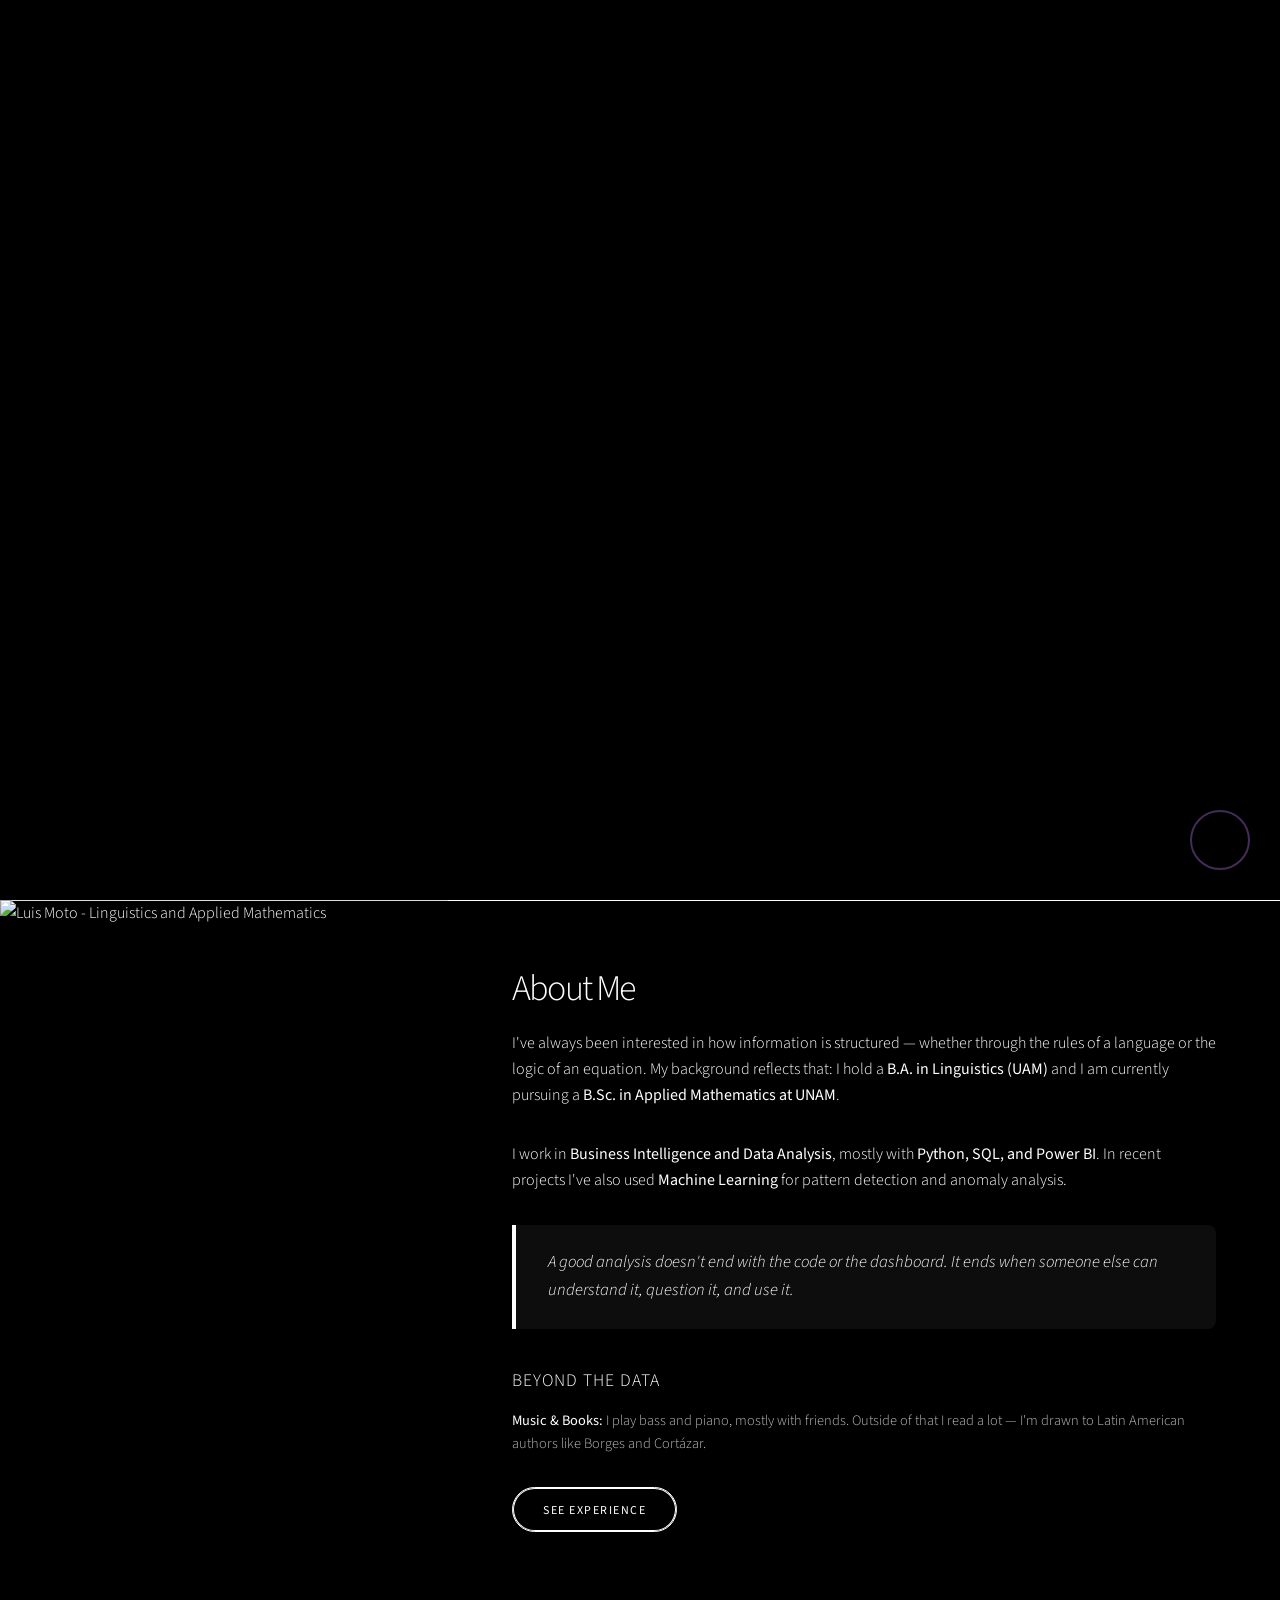
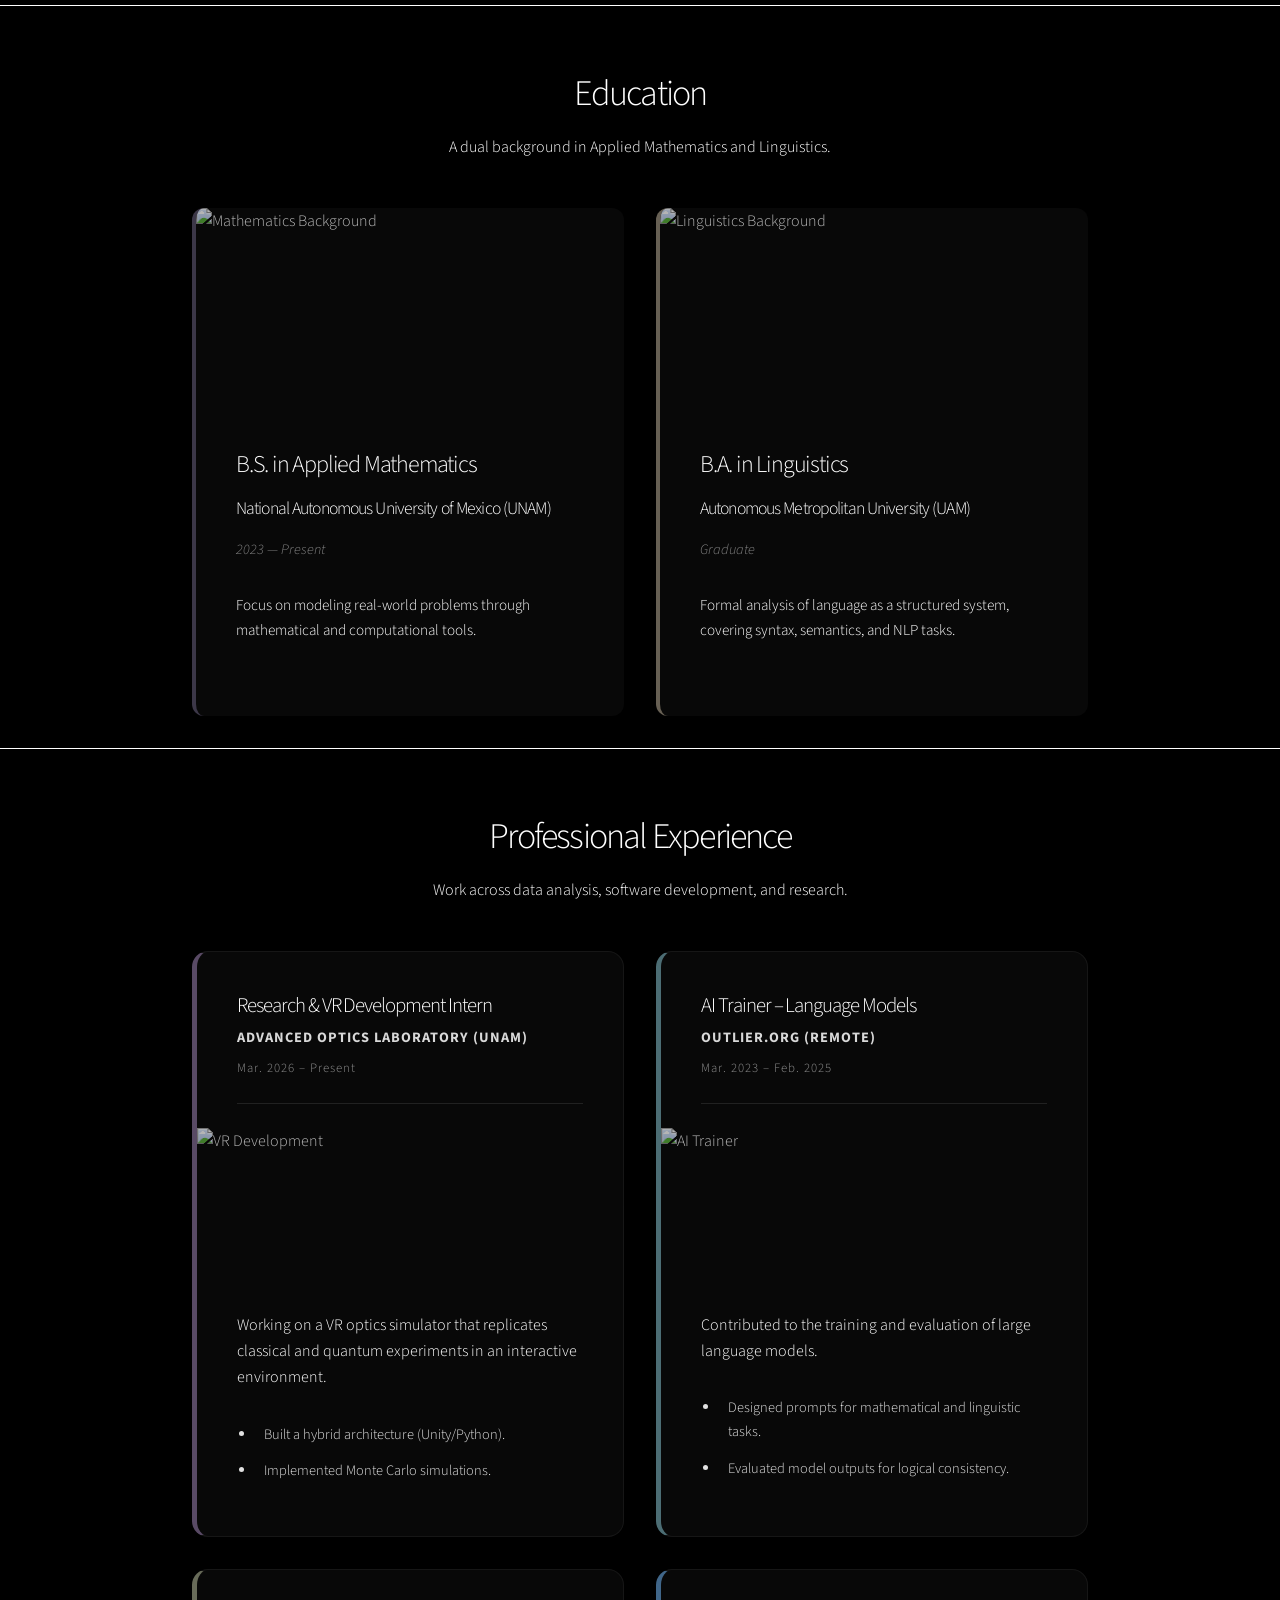
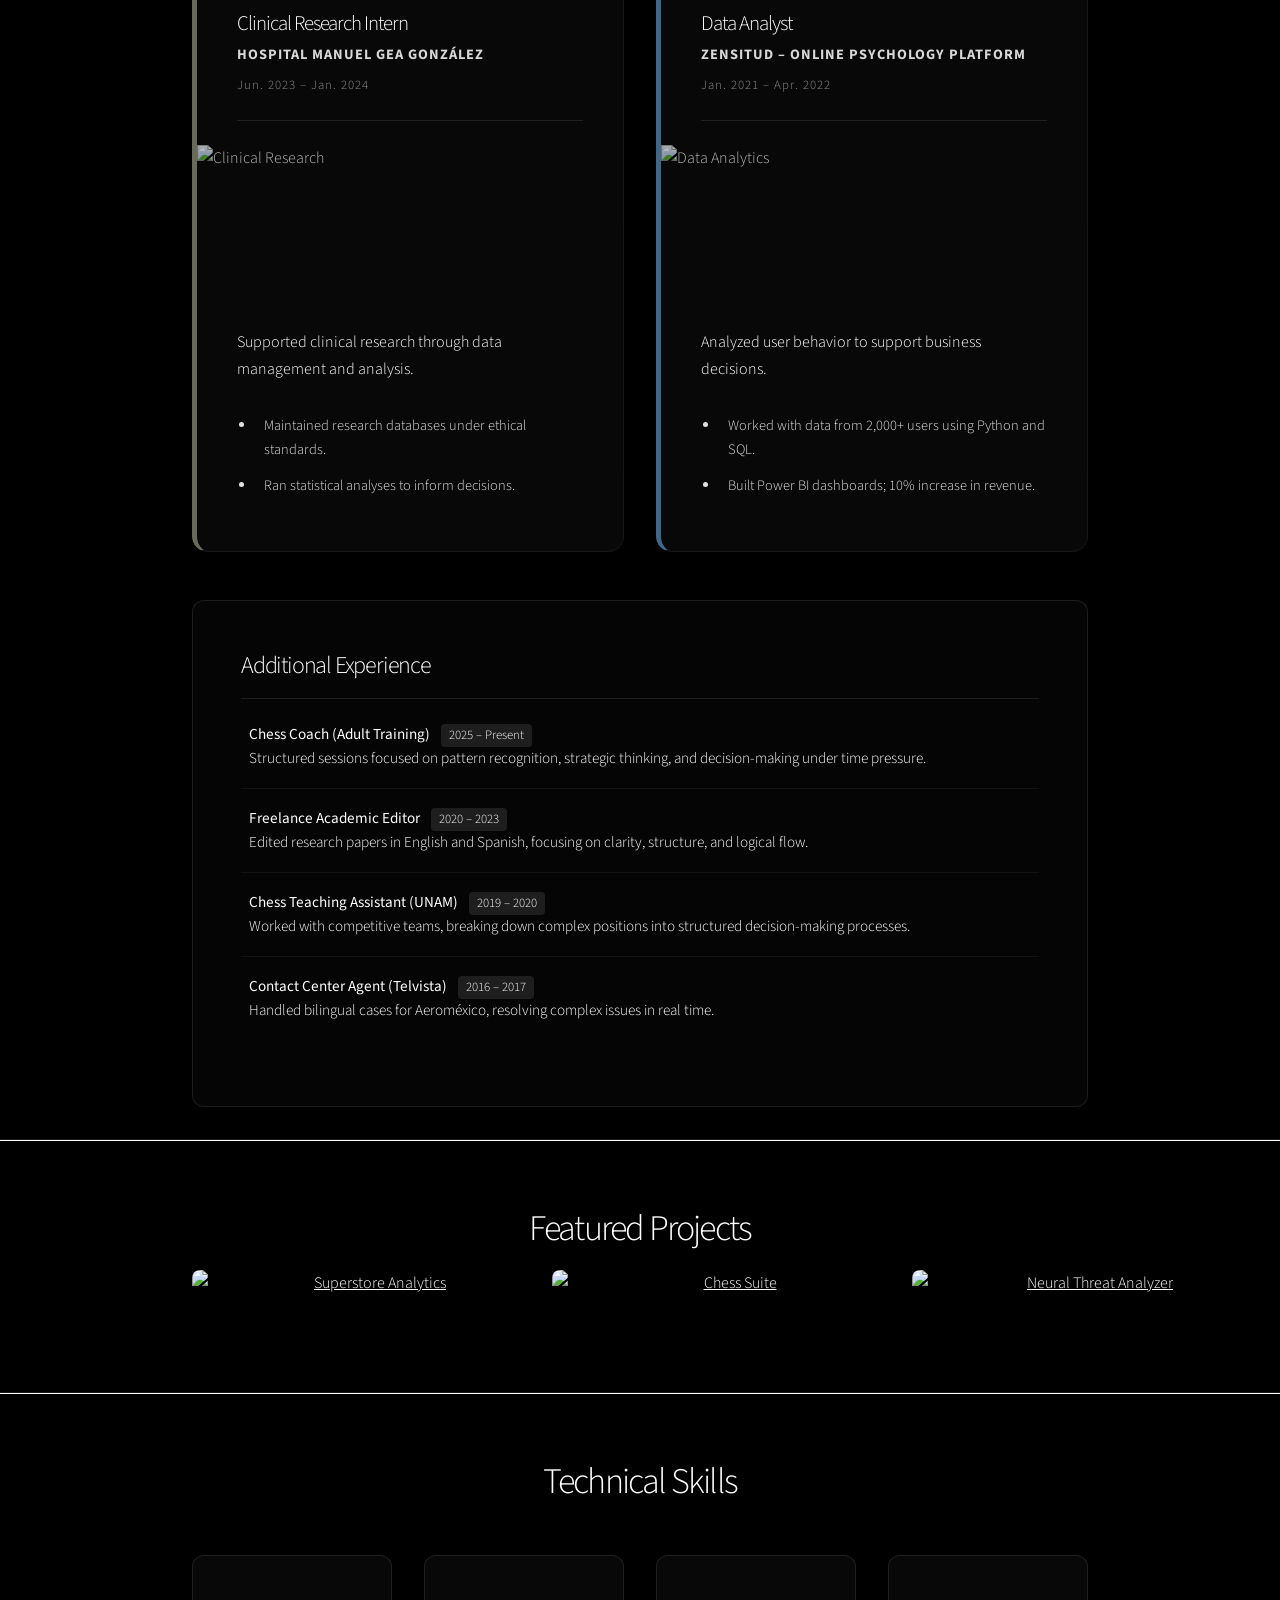
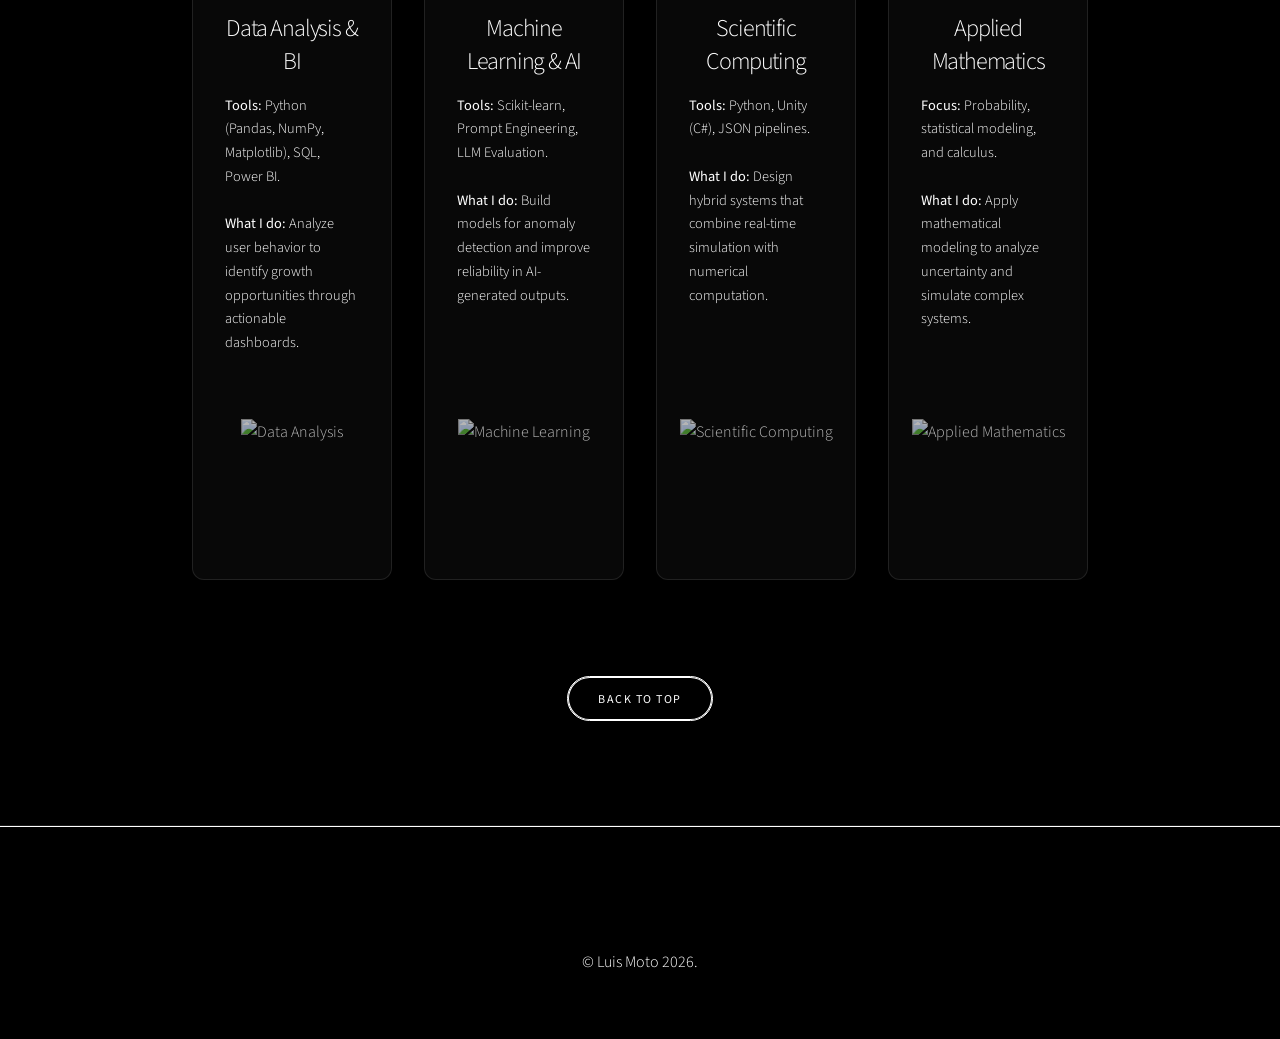
==== index.html @ 0a6074d4 "changes in project cards" ====
<!DOCTYPE HTML>
<html lang="en">
<head>
    <meta charset="utf-8" />
    <meta name="viewport" content="width=device-width, initial-scale=1, user-scalable=no" />
    
    <title>Luis Armando Macías Moto | Data Scientist & Linguist</title>

    <meta name="description" content="Portafolio profesional de Luis Armando Macías Moto. Lingüista de la UAM y Científico de Datos. Especialista en Análisis de Datos, NLP y soluciones de IA.">
    <meta name="keywords" content="Luis Armando Macías Moto, UAM, Lingüística, Data Scientist, Data Analyst, Analista de Datos, Científico de Datos, NLP, Procesamiento de Lenguaje Natural, Python, Machine Learning, Computational Linguistics, Análisis de Datos México">
    <meta name="author" content="Luis Armando Macías Moto">
    <meta name="robots" content="index, follow">
    <link rel="canonical" href="https://luismoto.github.io/">

    <meta name="language" content="es">
    <meta http-equiv="content-language" content="es-MX, en-US">

    <meta property="og:type" content="website">
    <meta property="og:url" content="https://luismoto.github.io/">
    <meta property="og:title" content="Luis Armando Macías Moto | Data Scientist & Linguist">
    <meta property="og:description" content="Lingüista de la UAM especializado en Ciencia de Datos y Análisis Predictivo. Explora mis proyectos de IA y NLP.">
    <meta property="og:image" content="https://luismoto.github.io/images/gallery/fulls/03.jpg">
    <meta property="og:locale" content="es_MX">
    <meta property="og:locale:alternate" content="en_US">

    <meta name="twitter:card" content="summary_large_image">
    <meta name="twitter:url" content="https://luismoto.github.io/">
    <meta name="twitter:title" content="Luis Armando Macías Moto | Data Scientist & Linguist">
    <meta name="twitter:description" content="Científico de Datos y Lingüista (UAM). Proyectos avanzados de análisis y modelos de lenguaje.">
    <meta name="twitter:image" content="https://luismoto.github.io/images/gallery/fulls/03.jpg">

    <meta name="theme-color" content="#09281d">
    <meta name="apple-mobile-web-app-status-bar-style" content="black-translucent">

    <link rel="icon" type="image/png" href="images/favicon.png">

    <link rel="stylesheet" href="assets/css/main.css" /> 
    <noscript><link rel="stylesheet" href="assets/css/noscript.css" /></noscript>
    
    <style>
        
        .philosophy-quote {
            border-left: 4px solid #ffffff;
            padding: 1.5rem 2rem;
            background: rgba(255, 255, 255, 0.05);
            font-style: italic;
            font-size: 1.05rem;
            margin: 2rem 0;
            border-radius: 0 8px 8px 0;
            color: #fff;
        }

        .experience-grid {
            display: grid;
            grid-template-columns: repeat(auto-fit, minmax(320px, 1fr));
            gap: 2rem;
            margin-top: 3rem;
            text-align: left;
        }

        .exp-card {
            padding: 2.5rem;
            border-radius: 16px;
            border: 1px solid rgba(255, 255, 255, 0.06);
            background: rgba(255, 255, 255, 0.03);
            transition: transform 0.35s ease, border-color 0.35s ease, box-shadow 0.35s ease;
            display: flex;
            flex-direction: column;
            height: 100%;
            backdrop-filter: blur(6px);
            overflow: hidden;
        }

        .exp-card:hover {
            transform: translateY(-6px);
            border-color: rgba(255, 255, 255, 0.22);
            box-shadow: 0 12px 28px rgba(0,0,0,0.25);
        }

    
        .exp-card.color-1 { border-left: 5px solid #594a65; }
        .exp-card.color-2 { border-left: 5px solid #4c6d74; }
        .exp-card.color-3 { border-left: 5px solid #686b59; }
        .exp-card.color-4 { border-left: 5px solid #406689; }

        .exp-card-image {
            width: calc(100% + 5rem);
            margin: 0 -2.5rem 1.5rem -2.5rem;
            height: 160px;
            overflow: hidden;
        }

        .exp-card-image img {
            width: 100%;
            height: 100%;
            object-fit: cover;
            opacity: 0.7;
            transition: opacity 0.3s ease;
        }

        .exp-card:hover .exp-card-image img {
            opacity: 0.9;
        }

        .exp-header {
            margin-bottom: 1.5rem;
            border-bottom: 1px solid rgba(255, 255, 255, 0.1);
            padding-bottom: 1.5rem;
        }

        .exp-header h3 {
            margin-bottom: 0.3rem;
            color: #fff;
            font-size: 1.3rem;
        }

        .exp-header .company {
            color: #d8d8d8;
            font-size: 0.9rem;
            font-weight: bold;
            text-transform: uppercase;
            letter-spacing: 1px;
            display: block;
        }

        .exp-header .date {
            color: rgba(255, 255, 255, 0.55);
            font-size: 0.8rem;
            display: block;
            margin-top: 0.5rem;
            letter-spacing: 1px;
        }

        .exp-card ul {
            padding-left: 1.2rem;
            margin-bottom: 0;
            flex-grow: 1;
        }

        .exp-card ul li {
            font-size: 0.9rem;
            margin-bottom: 0.8rem;
            color: #e1e1e1;
        }

    
        .additional-exp-container {
            background: rgba(255, 255, 255, 0.02);
            border-radius: 12px;
            padding: 3rem;
            border: 1px solid rgba(255, 255, 255, 0.1);
            margin-top: 3rem;
            text-align: left;
        }

        .additional-list {
            list-style: none;
            padding-left: 0;
            margin: 0;
        }

        .additional-list li {
            margin-bottom: 1.2em;
            line-height: 1.5;
            font-size: 0.95rem;
            border-bottom: 1px solid rgba(255,255,255,0.05);
            padding-bottom: 1.2em;
        }

        .additional-list li:last-child {
            border-bottom: none;
        }

        .additional-list .year-badge {
            display: inline-block;
            background: rgba(255,255,255,0.1);
            padding: 0.1rem 0.5rem;
            border-radius: 4px;
            font-size: 0.8rem;
            margin: 0 0.5rem;
        }

        .fab-cv {
            position: fixed;
            bottom: 30px;
            right: 30px;
            width: 60px;
            height: 60px;
            background-color: #000000;
            color: #ffffff !important;
            border-radius: 50%;
            display: flex;
            align-items: center;
            justify-content: center;
            font-size: 22px;
            box-shadow: 0 4px 15px rgba(0,0,0,0.5);
            z-index: 9999;
            transition: all 0.3s ease;
            border: 2px solid #442c58;
            text-decoration: none !important;
        }

        .fab-cv:hover {
            transform: translateY(-5px);
            border-color: #9d4edd;
        }

        .fab-cv::after {
            content: "Download CV";
            position: absolute;
            right: 75px;
            background: #000000;
            color: white;
            padding: 6px 15px;
            border-radius: 4px;
            font-size: 13px;
            opacity: 0;
            transition: opacity 0.3s;
            border: 1px solid #442c58;
            white-space: nowrap;
            pointer-events: none;
        }

        .fab-cv:hover::after { opacity: 1; }
    </style>
</head>
<body class="is-preload">

    <div id="wrapper" class="divided">

        <!-- Banner -->
        <section class="banner style2 orientation-left content-align-left image-position-right fullscreen onload-image-fade-in onload-content-fade-right" id="home">
            <div class="content">
                <h1>Luis Moto</h1>
                <p class="major">
                    Data Analyst and Applied Mathematics student. I work with data to find patterns, build models, and communicate results clearly.
                </p>
                <ul class="actions stacked">
                    <li><a href="#about-me" class="button big wide smooth-scroll-middle">Get Started</a></li>
                </ul>
            </div>
            <div class="image">
                <img src="images/banner.jpg" alt="Luis Moto" />
            </div>
        </section>

        <!-- About Me -->
        <section class="spotlight style1 orient-right content-align-left image-position-center onscroll-image-fade-in" id="about-me">
            <div class="content">
                <h2>About Me</h2>
                <p>I've always been interested in how information is structured — whether through the rules of a language or the logic of an equation. My background reflects that: I hold a <strong>B.A. in Linguistics (UAM)</strong> and I am currently pursuing a <strong>B.Sc. in Applied Mathematics at UNAM</strong>.</p>
                
                <p>I work in <strong>Business Intelligence and Data Analysis</strong>, mostly with <strong>Python, SQL, and Power BI</strong>. In recent projects I've also used <strong>Machine Learning</strong> for pattern detection and anomaly analysis.</p>
                
                <div class="philosophy-quote">
                    A good analysis doesn't end with the code or the dashboard. It ends when someone else can understand it, question it, and use it.
                </div>

                <div style="margin-top: 2.5rem;">
                    <h3 style="font-size: 1.1rem; color: #fff; text-transform: uppercase; letter-spacing: 1px;">Beyond the Data</h3>
                    <p style="font-size: 0.9rem; color: #bbb; line-height: 1.6;"><strong>Music & Books:</strong> I play bass and piano, mostly with friends. Outside of that I read a lot — I'm drawn to Latin American authors like Borges and Cortázar.</p>
                </div>
                
                <ul class="actions stacked" style="margin-top: 2rem;">
                    <li><a href="#experience" class="button smooth-scroll-middle">See Experience</a></li>
                </ul>
            </div>
            <div class="image">
                <img src="images/spotlight01.jpg" alt="Luis Moto - Linguistics and Applied Mathematics" />
            </div>
        </section>

        <!-- Education -->
        <section class="wrapper style1 align-center" id="education">
            <div class="inner">
                <h2>Education</h2>
                <p>A dual background in Applied Mathematics and Linguistics.</p>
                
                <div class="row" style="margin-top: 3rem; text-align: left;">
                    
                    <div class="col-6 col-12-medium">
                        <div style="background: rgba(255,255,255,0.03); border-radius: 12px; height: 100%; border-left: 4px solid #3c3748; overflow: hidden; display: flex; flex-direction: column;">
                            <div style="width: 100%; height: 200px; overflow: hidden;">
                                <img src="images/gallery/fulls/08.jpg" style="width: 100%; height: 100%; object-fit: cover; opacity: 0.7;" alt="Mathematics Background">
                            </div>
                            <div style="padding: 2.5rem;">
                                <h3>B.S. in Applied Mathematics</h3>
                                <h4 style="color: #ffffff;">National Autonomous University of Mexico (UNAM)</h4>
                                <p style="font-size: 0.9rem; color: rgba(255,255,255,0.5);"><em>2023 — Present</em></p>
                                <p style="font-size: 0.95rem;">Focus on modeling real-world problems through mathematical and computational tools.</p>
                            </div>
                        </div>
                    </div>

                    <div class="col-6 col-12-medium">
                        <div style="background: rgba(255,255,255,0.03); border-radius: 12px; height: 100%; border-left: 4px solid #676054; overflow: hidden; display: flex; flex-direction: column;">
                            <div style="width: 100%; height: 200px; overflow: hidden;">
                                <img src="images/gallery/fulls/12.jpg" style="width: 100%; height: 100%; object-fit: cover; opacity: 0.7;" alt="Linguistics Background">
                            </div>
                            <div style="padding: 2.5rem;">
                                <h3>B.A. in Linguistics</h3>
                                <h4 style="color: #ffffff;">Autonomous Metropolitan University (UAM)</h4>
                                <p style="font-size: 0.9rem; color: rgba(255,255,255,0.5);"><em>Graduate</em></p>
                                <p style="font-size: 0.95rem;">Formal analysis of language as a structured system, covering syntax, semantics, and NLP tasks.</p>
                            </div>
                        </div>
                    </div>

                </div>
            </div>
        </section>

        <!-- Experience -->
        <section class="wrapper style1 align-center" id="experience">
            <div class="inner">
                <h2>Professional Experience</h2>
                <p>Work across data analysis, software development, and research.</p>

                <div class="experience-grid">
                    
                    <!-- VR Lab -->
                    <div class="exp-card color-1">
                        <div class="exp-header">
                            <h3>Research & VR Development Intern</h3>
                            <span class="company">Advanced Optics Laboratory (UNAM)</span>
                            <span class="date">Mar. 2026 – Present</span>
                        </div>
                        <div class="exp-card-image">
                            <img src="images/gallery/thumbs/08.jpg" alt="VR Development">
                        </div>
                        <p>Working on a VR optics simulator that replicates classical and quantum experiments in an interactive environment.</p>
                        <ul>
                            <li>Built a hybrid architecture (Unity/Python).</li>
                            <li>Implemented Monte Carlo simulations.</li>
                        </ul>
                    </div>

                    <!-- Outlier -->
                    <div class="exp-card color-2">
                        <div class="exp-header">
                            <h3>AI Trainer – Language Models</h3>
                            <span class="company">Outlier.org (Remote)</span>
                            <span class="date">Mar. 2023 – Feb. 2025</span>
                        </div>
                        <div class="exp-card-image">
                            <img src="images/gallery/thumbs/01.jpg" alt="AI Trainer">
                        </div>
                        <p>Contributed to the training and evaluation of large language models.</p>
                        <ul>
                            <li>Designed prompts for mathematical and linguistic tasks.</li>
                            <li>Evaluated model outputs for logical consistency.</li>
                        </ul>
                    </div>

                    <!-- Hospital -->
                    <div class="exp-card color-3">
                        <div class="exp-header">
                            <h3>Clinical Research Intern</h3>
                            <span class="company">Hospital Manuel Gea González</span>
                            <span class="date">Jun. 2023 – Jan. 2024</span>
                        </div>
                        <div class="exp-card-image">
                            <img src="images/gallery/thumbs/10.jpg" alt="Clinical Research">
                        </div>
                        <p>Supported clinical research through data management and analysis.</p>
                        <ul>
                            <li>Maintained research databases under ethical standards.</li>
                            <li>Ran statistical analyses to inform decisions.</li>
                        </ul>
                    </div>

                    <!-- Zensitud -->
                    <div class="exp-card color-4">
                        <div class="exp-header">
                            <h3>Data Analyst</h3>
                            <span class="company">Zensitud – Online Psychology Platform</span>
                            <span class="date">Jan. 2021 – Apr. 2022</span>
                        </div>
                        <div class="exp-card-image">
                            <img src="images/gallery/thumbs/09.jpg" alt="Data Analytics">
                        </div>
                        <p>Analyzed user behavior to support business decisions.</p>
                        <ul>
                            <li>Worked with data from 2,000+ users using Python and SQL.</li>
                            <li>Built Power BI dashboards; 10% increase in revenue.</li>
                        </ul>
                    </div>

                </div>

                <!-- Additional Exp -->
                <div class="additional-exp-container">
                    <h3 style="color: #fff; margin-bottom: 1.5rem; border-bottom: 1px solid rgba(255,255,255,0.1); padding-bottom: 1rem;">Additional Experience</h3>
                    <ul class="additional-list">
                        <li><strong>Chess Coach (Adult Training)</strong> <span class="year-badge">2025 – Present</span> <br>Structured sessions focused on pattern recognition, strategic thinking, and decision-making under time pressure.</li>
                        <li><strong>Freelance Academic Editor</strong> <span class="year-badge">2020 – 2023</span> <br>Edited research papers in English and Spanish, focusing on clarity, structure, and logical flow.</li>
                        <li><strong>Chess Teaching Assistant (UNAM)</strong> <span class="year-badge">2019 – 2020</span> <br>Worked with competitive teams, breaking down complex positions into structured decision-making processes.</li>
                        <li><strong>Contact Center Agent (Telvista)</strong> <span class="year-badge">2016 – 2017</span> <br>Handled bilingual cases for Aeroméxico, resolving complex issues in real time.</li>
                    </ul>
                </div>
            </div>
        </section>

        <hr style="border-bottom: solid 1px rgba(255, 255, 255, 0.1); margin: 0;" />

        <!-- Projects -->
        <section class="wrapper style1 align-center" id="projects">
            <div class="inner">
                <h2>Featured Projects</h2>
                <div class="gallery style2 medium lightbox onscroll-fade-in">
                    <article>
                        <a href="project-superstore.html" class="image">
                            <img src="images/gallery/thumbs/01.jpg" alt="Superstore Analytics" />
                        </a>
                        <div class="caption">
                            <h3>Superstore BI & Analytics</h3>
                            <p>End-to-end data pipeline using Python and Power BI.</p>
                            <ul class="actions fixed">
                                <li><a href="project-superstore.html" class="button small">View Details</a></li>
                            </ul>
                        </div>
                    </article>
                    <article>
                        <a href="project-chess.html" class="image">
                            <img src="images/gallery/thumbs/02.jpg" alt="Chess Suite" />
                        </a>
                        <div class="caption">
                            <h3>Modular Chess Training Suite</h3>
                            <p>Python application with MVC architecture and engine integration.</p>
                            <ul class="actions fixed">
                                <li><a href="project-chess.html" class="button small">View Details</a></li>
                            </ul>
                        </div>
                    </article>
                    <article>
                        <a href="project_cybersecurity.html" class="image">
                            <img src="images/gallery/thumbs/03.jpg" alt="Neural Threat Analyzer" />
                        </a>
                        <div class="caption">
                            <h3>Neural Threat Analyzer</h3>
                            <p>Hybrid AI engine designed to detect modern Phishing and SQL Injection attacks.</p>
                            <ul class="actions fixed">
                                <li><a href="project_cybersecurity.html" class="button small">View Project</a></li>
                            </ul>
                        </div>
                    </article>
                </div>
            </div>
        </section>

    
        <hr style="border-bottom: solid 1px rgba(255, 255, 255, 0.1); margin: 0;" />

        <!-- Technical Skills -->
        <section class="wrapper style1 align-center" id="technical-skills">
            <div class="inner">
                <h2>Technical Skills</h2>
                <div class="row onscroll-fade-in" style="margin-top: 3rem; text-align: center;">
                    
                    <div class="col-3 col-6-medium col-12-small" style="margin-bottom: 2rem;">
                        <div style="background: rgba(255,255,255,0.03); border-radius: 12px; height: 100%; border: 1px solid rgba(255,255,255,0.1); overflow: hidden; display: flex; flex-direction: column;">
                            <div style="padding: 2rem; flex-grow: 1;">
                                <span class="icon solid style2 major fa-chart-line" style="font-size: 2.5rem; margin-bottom: 1.5rem; display: block; color: #fff;"></span>
                                <h3 style="margin-bottom: 1rem;">Data Analysis & BI</h3>
                                <p style="font-size: 0.9rem; text-align: left;">
                                    <strong>Tools:</strong> Python (Pandas, NumPy, Matplotlib), SQL, Power BI.<br><br>
                                    <strong>What I do:</strong> Analyze user behavior to identify growth opportunities through actionable dashboards.
                                </p>
                            </div>
                            <div style="width: 100%; height: 160px; overflow: hidden; margin-top: auto;">
                                <img src="images/gallery/fulls/04.jpg" style="width: 100%; height: 100%; object-fit: cover; opacity: 0.7;" alt="Data Analysis">
                            </div>
                        </div>
                    </div>

                    <div class="col-3 col-6-medium col-12-small" style="margin-bottom: 2rem;">
                        <div style="background: rgba(255,255,255,0.03); border-radius: 12px; height: 100%; border: 1px solid rgba(255,255,255,0.1); overflow: hidden; display: flex; flex-direction: column;">
                            <div style="padding: 2rem; flex-grow: 1;">
                                <span class="icon solid style2 major fa-brain" style="font-size: 2.5rem; margin-bottom: 1.5rem; display: block; color: #fff;"></span>
                                <h3 style="margin-bottom: 1rem;">Machine Learning & AI</h3>
                                <p style="font-size: 0.9rem; text-align: left;">
                                    <strong>Tools:</strong> Scikit-learn, Prompt Engineering, LLM Evaluation.<br><br>
                                    <strong>What I do:</strong> Build models for anomaly detection and improve reliability in AI-generated outputs.
                                </p>
                            </div>
                            <div style="width: 100%; height: 160px; overflow: hidden; margin-top: auto;">
                                <img src="images/gallery/fulls/09.jpg" style="width: 100%; height: 100%; object-fit: cover; opacity: 0.7;" alt="Machine Learning">
                            </div>
                        </div>
                    </div>

                    <div class="col-3 col-6-medium col-12-small" style="margin-bottom: 2rem;">
                        <div style="background: rgba(255,255,255,0.03); border-radius: 12px; height: 100%; border: 1px solid rgba(255,255,255,0.1); overflow: hidden; display: flex; flex-direction: column;">
                            <div style="padding: 2rem; flex-grow: 1;">
                                <span class="icon solid style2 major fa-cube" style="font-size: 2.5rem; margin-bottom: 1.5rem; display: block; color: #fff;"></span>
                                <h3 style="margin-bottom: 1rem;">Scientific Computing</h3>
                                <p style="font-size: 0.9rem; text-align: left;">
                                    <strong>Tools:</strong> Python, Unity (C#), JSON pipelines.<br><br>
                                    <strong>What I do:</strong> Design hybrid systems that combine real-time simulation with numerical computation.
                                </p>
                            </div>
                            <div style="width: 100%; height: 160px; overflow: hidden; margin-top: auto;">
                                <img src="images/gallery/fulls/05.jpg" style="width: 100%; height: 100%; object-fit: cover; opacity: 0.7;" alt="Scientific Computing">
                            </div>
                        </div>
                    </div>

                    <div class="col-3 col-6-medium col-12-small" style="margin-bottom: 2rem;">
                        <div style="background: rgba(255,255,255,0.03); border-radius: 12px; height: 100%; border: 1px solid rgba(255,255,255,0.1); overflow: hidden; display: flex; flex-direction: column;">
                            <div style="padding: 2rem; flex-grow: 1;">
                                <span class="icon solid style2 major fa-square-root-alt" style="font-size: 2.5rem; margin-bottom: 1.5rem; display: block; color: #fff;"></span>
                                <h3 style="margin-bottom: 1rem;">Applied Mathematics</h3>
                                <p style="font-size: 0.9rem; text-align: left;">
                                    <strong>Focus:</strong> Probability, statistical modeling, and calculus.<br><br>
                                    <strong>What I do:</strong> Apply mathematical modeling to analyze uncertainty and simulate complex systems.
                                </p>
                            </div>
                            <div style="width: 100%; height: 160px; overflow: hidden; margin-top: auto;">
                                <img src="images/gallery/fulls/01.jpg" style="width: 100%; height: 100%; object-fit: cover; opacity: 0.7;" alt="Applied Mathematics">
                            </div>
                        </div>
                    </div>
                </div>
                <ul class="actions stacked" style="margin-top: 4rem; padding-bottom: 2rem;">
                    <li><a href="#" class="button smooth-scroll">Back to Top</a></li>
                </ul>
            </div>
        </section>

        <!-- Línea divisoria antes del Footer -->
        <hr style="border-bottom: solid 1px rgba(255, 255, 255, 0.1); margin: 0;" />

        <!-- Footer -->
        <footer class="wrapper style1 align-center">
            <div class="inner">
                <ul class="icons">
                    <li><a href="https://www.linkedin.com/in/luismoto" target="_blank" class="icon brands style2 fa-linkedin-in"><span class="label">LinkedIn</span></a></li>
                    <li><a href="https://github.com/LuisMoto" target="_blank" class="icon brands style2 fa-github"><span class="label">GitHub</span></a></li>
                    <li><a href="mailto:armandomoto25.m@gmail.com" class="icon style2 fa-envelope"><span class="label">Email</span></a></li>
                </ul>
                <p>&copy; Luis Moto 2026.</p>
            </div>
        </footer>

    </div>

    <!-- CV Button -->
    <a href="assets/pdf/luis_moto_cv.pdf" class="fab-cv" target="_blank">
        <i class="icon solid fa-download"></i>
    </a>

    <!-- Scripts -->
    <script src="assets/js/jquery.min.js"></script>
    <script src="assets/js/jquery.scrollex.min.js"></script>
    <script src="assets/js/jquery.scrolly.min.js"></script>
    <script src="assets/js/browser.min.js"></script>
    <script src="assets/js/breakpoints.min.js"></script>
    <script src="assets/js/util.js"></script>
    <script src="assets/js/main.js"></script>

</body>
</html>
---- assets/css/main.css ----
@import url(fontawesome-all.min.css);
@import url("https://fonts.googleapis.com/css?family=Source+Sans+Pro:300,300i,400,400i");

/*
	Story by HTML5 UP
	html5up.net | @ajlkn
	Free for personal and commercial use under the CCA 3.0 license (html5up.net/license)
*/

html, body, div, span, applet, object,
iframe, h1, h2, h3, h4, h5, h6, p, blockquote,
pre, a, abbr, acronym, address, big, cite,
code, del, dfn, em, img, ins, kbd, q, s, samp,
small, strike, strong, sub, sup, tt, var, b,
u, i, center, dl, dt, dd, ol, ul, li, fieldset,
form, label, legend, table, caption, tbody,
tfoot, thead, tr, th, td, article, aside,
canvas, details, embed, figure, figcaption,
footer, header, hgroup, menu, nav, output, ruby,
section, summary, time, mark, audio, video {
	margin: 0;
	padding: 0;
	border: 0;
	font-size: 100%;
	font: inherit;
	vertical-align: baseline;}

article, aside, details, figcaption, figure,
footer, header, hgroup, menu, nav, section {
	display: block;}

body {
	line-height: 1;
}

ol, ul {
	list-style: none;
}

blockquote, q {
	quotes: none;
}

	blockquote:before, blockquote:after, q:before, q:after {
		content: '';
		content: none;
	}

table {
	border-collapse: collapse;
	border-spacing: 0;
}

body {
	-webkit-text-size-adjust: none;
}

mark {
	background-color: transparent;
	color: inherit;
}

input::-moz-focus-inner {
	border: 0;
	padding: 0;
}

input, select, textarea {
	-moz-appearance: none;
	-webkit-appearance: none;
	-ms-appearance: none;
	appearance: none;
}

/* Basic */

	@-ms-viewport {
		width: device-width;
	}

	body {
		-ms-overflow-style: scrollbar;
	}

	@media screen and (max-width: 480px) {

		html, body {
			min-width: 320px;
		}

	}

	html {
		box-sizing: border-box;
	}

	*, *:before, *:after {
		box-sizing: inherit;
	}

	body {
		background: #ffffff;
	}

		body.is-preload *, body.is-preload *:before, body.is-preload *:after {
			-moz-animation: none !important;
			-webkit-animation: none !important;
			-ms-animation: none !important;
			animation: none !important;
			-moz-transition: none !important;
			-webkit-transition: none !important;
			-ms-transition: none !important;
			transition: none !important;
		}

/* Type */

	html {
		font-size: 18pt;
	}

		@media screen and (max-width: 1680px) {

			html {
				font-size: 14pt;
			}

		}

		@media screen and (max-width: 1280px) {

			html {
				font-size: 12pt;
			}

		}

		@media screen and (max-width: 736px) {

			html {
				font-size: 11pt;
			}

		}

		@media screen and (max-width: 360px) {

			html {
				font-size: 10pt;
			}

		}

	body {
		background-color: #ffffff;
		color: #000000;
	}

	body, input, select, textarea {
		font-family: "Source Sans Pro", Helvetica, sans-serif;
		font-size: 1rem;
		font-weight: 300;
		line-height: 1.65;
	}

	a {
		-moz-transition: color 0.2s ease-in-out;
		-webkit-transition: color 0.2s ease-in-out;
		-ms-transition: color 0.2s ease-in-out;
		transition: color 0.2s ease-in-out;
		text-decoration: underline;
	}

		a:hover {
			text-decoration: none;
		}

	strong, b {
		font-weight: 400;
	}

	em, i {
		font-style: italic;
	}

	p {
		margin: 0 0 2rem 0;
	}

		p.major {
			font-size: 1.25rem;
		}

	h1, h2, h3, h4, h5, h6 {
		font-weight: 300;
		line-height: 1.375;
		letter-spacing: -0.05em;
		margin: 0 0 1rem 0;
	}

		h1 a, h2 a, h3 a, h4 a, h5 a, h6 a {
			color: inherit;
			text-decoration: none;
		}

	h1 {
		font-size: 3.5rem;
		line-height: 1.2;
	}

	h2 {
		font-size: 2.25rem;
	}

	h3 {
		font-size: 1.5rem;
	}

	h4 {
		font-size: 1.1rem;
	}

	h5 {
		font-size: 0.9rem;
	}

	h6 {
		font-size: 0.7rem;
	}

	sub {
		font-size: 0.8rem;
		position: relative;
		top: 0.5rem;
	}

	sup {
		font-size: 0.8rem;
		position: relative;
		top: -0.5rem;
	}

	blockquote {
		border-left: solid 4px;
		font-style: italic;
		margin: 0 0 2rem 0;
		padding: 0.5rem 0 0.5rem 2rem;
	}

	code {
		border-radius: 4px;
		font-family: "Courier New", monospace;
		font-size: 0.9em;
		margin: 0 0.25rem;
		padding: 0.25rem 0.325rem;
	}

	pre {
		-webkit-overflow-scrolling: touch;
		font-family: "Courier New", monospace;
		font-size: 0.9em;
		margin: 0 0 2rem 0;
	}

		pre code {
			display: block;
			line-height: 1.5;
			padding: 0.75rem 1rem;
			overflow-x: auto;
		}

	hr {
		border: 0;
		border-bottom: solid 1px;
		margin: 2.5rem 0;
	}

		hr.major {
			margin: 3.5rem 0;
		}

	.align-left {
		text-align: left;
	}

	.align-center {
		text-align: center;
	}

	.align-right {
		text-align: right;
	}

	@media screen and (max-width: 736px) {

		p.major {
			font-size: 1.1rem;
		}

		h1 {
			font-size: 2.5rem;
		}

		h2 {
			font-size: 2rem;
		}

		h3 {
			font-size: 1.25rem;
		}

		h4 {
			font-size: 1rem;
		}

	}

	input, select, textarea {
		color: #ffffff;
	}

	a {
		color: #ffffff;
	}

		a:hover {
			color: #ffffff;
		}

	strong, b {
		color: #ffffff;
	}

	h1, h2, h3, h4, h5, h6 {
		color: #ffffff;
	}

	blockquote {
		border-left-color: rgb(0, 0, 0);
	}

	code {
		background: rgb(0, 0, 0);
		border-color: rgb(0, 0, 0);
	}

	hr {
		border-bottom-color: rgb(255, 255, 255);
	}

/* Row */

	.row {
		display: flex;
		flex-wrap: wrap;
		box-sizing: border-box;
		align-items: stretch;
	}

		.row > * {
			box-sizing: border-box;
		}

		.row.gtr-uniform > * > :last-child {
			margin-bottom: 0;
		}

		.row.aln-left {
			justify-content: flex-start;
		}

		.row.aln-center {
			justify-content: center;
		}

		.row.aln-right {
			justify-content: flex-end;
		}

		.row.aln-top {
			align-items: flex-start;
		}

		.row.aln-middle {
			align-items: center;
		}

		.row.aln-bottom {
			align-items: flex-end;
		}

		.row > .imp {
			order: -1;
		}

		.row > .col-1 {
			width: 8.33333%;
		}

		.row > .off-1 {
			margin-left: 8.33333%;
		}

		.row > .col-2 {
			width: 16.66667%;
		}

		.row > .off-2 {
			margin-left: 16.66667%;
		}

		.row > .col-3 {
			width: 25%;
		}

		.row > .off-3 {
			margin-left: 25%;
		}

		.row > .col-4 {
			width: 33.33333%;
		}

		.row > .off-4 {
			margin-left: 33.33333%;
		}

		.row > .col-5 {
			width: 41.66667%;
		}

		.row > .off-5 {
			margin-left: 41.66667%;
		}

		.row > .col-6 {
			width: 50%;
		}

		.row > .off-6 {
			margin-left: 50%;
		}

		.row > .col-7 {
			width: 58.33333%;
		}

		.row > .off-7 {
			margin-left: 58.33333%;
		}

		.row > .col-8 {
			width: 66.66667%;
		}

		.row > .off-8 {
			margin-left: 66.66667%;
		}

		.row > .col-9 {
			width: 75%;
		}

		.row > .off-9 {
			margin-left: 75%;
		}

		.row > .col-10 {
			width: 83.33333%;
		}

		.row > .off-10 {
			margin-left: 83.33333%;
		}

		.row > .col-11 {
			width: 91.66667%;
		}

		.row > .off-11 {
			margin-left: 91.66667%;
		}

		.row > .col-12 {
			width: 100%;
		}

		.row > .off-12 {
			margin-left: 100%;
		}

		.row.gtr-0 {
			margin-top: 0;
			margin-left: 0rem;
		}

			.row.gtr-0 > * {
				padding: 0 0 0 0rem;
			}

			.row.gtr-0.gtr-uniform {
				margin-top: 0rem;
			}

				.row.gtr-0.gtr-uniform > * {
					padding-top: 0rem;
				}

		.row.gtr-25 {
			margin-top: 0;
			margin-left: -0.5rem;
		}

			.row.gtr-25 > * {
				padding: 0 0 0 0.5rem;
			}

			.row.gtr-25.gtr-uniform {
				margin-top: -0.5rem;
			}

				.row.gtr-25.gtr-uniform > * {
					padding-top: 0.5rem;
				}

		.row.gtr-50 {
			margin-top: 0;
			margin-left: -1rem;
		}

			.row.gtr-50 > * {
				padding: 0 0 0 1rem;
			}

			.row.gtr-50.gtr-uniform {
				margin-top: -1rem;
			}

				.row.gtr-50.gtr-uniform > * {
					padding-top: 1rem;
				}

		.row {
			margin-top: 0;
			margin-left: -2rem;
		}

			.row > * {
				padding: 0 0 0 2rem;
			}

			.row.gtr-uniform {
				margin-top: -2rem;
			}

				.row.gtr-uniform > * {
					padding-top: 2rem;
				}

		.row.gtr-150 {
			margin-top: 0;
			margin-left: -3rem;
		}

			.row.gtr-150 > * {
				padding: 0 0 0 3rem;
			}

			.row.gtr-150.gtr-uniform {
				margin-top: -3rem;
			}

				.row.gtr-150.gtr-uniform > * {
					padding-top: 3rem;
				}

		.row.gtr-200 {
			margin-top: 0;
			margin-left: -4rem;
		}

			.row.gtr-200 > * {
				padding: 0 0 0 4rem;
			}

			.row.gtr-200.gtr-uniform {
				margin-top: -4rem;
			}

				.row.gtr-200.gtr-uniform > * {
					padding-top: 4rem;
				}

		@media screen and (max-width: 1680px) {

			.row {
				display: flex;
				flex-wrap: wrap;
				box-sizing: border-box;
				align-items: stretch;
			}

				.row > * {
					box-sizing: border-box;
				}

				.row.gtr-uniform > * > :last-child {
					margin-bottom: 0;
				}

				.row.aln-left {
					justify-content: flex-start;
				}

				.row.aln-center {
					justify-content: center;
				}

				.row.aln-right {
					justify-content: flex-end;
				}

				.row.aln-top {
					align-items: flex-start;
				}

				.row.aln-middle {
					align-items: center;
				}

				.row.aln-bottom {
					align-items: flex-end;
				}

				.row > .imp-xlarge {
					order: -1;
				}

				.row > .col-1-xlarge {
					width: 8.33333%;
				}

				.row > .off-1-xlarge {
					margin-left: 8.33333%;
				}

				.row > .col-2-xlarge {
					width: 16.66667%;
				}

				.row > .off-2-xlarge {
					margin-left: 16.66667%;
				}

				.row > .col-3-xlarge {
					width: 25%;
				}

				.row > .off-3-xlarge {
					margin-left: 25%;
				}

				.row > .col-4-xlarge {
					width: 33.33333%;
				}

				.row > .off-4-xlarge {
					margin-left: 33.33333%;
				}

				.row > .col-5-xlarge {
					width: 41.66667%;
				}

				.row > .off-5-xlarge {
					margin-left: 41.66667%;
				}

				.row > .col-6-xlarge {
					width: 50%;
				}

				.row > .off-6-xlarge {
					margin-left: 50%;
				}

				.row > .col-7-xlarge {
					width: 58.33333%;
				}

				.row > .off-7-xlarge {
					margin-left: 58.33333%;
				}

				.row > .col-8-xlarge {
					width: 66.66667%;
				}

				.row > .off-8-xlarge {
					margin-left: 66.66667%;
				}

				.row > .col-9-xlarge {
					width: 75%;
				}

				.row > .off-9-xlarge {
					margin-left: 75%;
				}

				.row > .col-10-xlarge {
					width: 83.33333%;
				}

				.row > .off-10-xlarge {
					margin-left: 83.33333%;
				}

				.row > .col-11-xlarge {
					width: 91.66667%;
				}

				.row > .off-11-xlarge {
					margin-left: 91.66667%;
				}

				.row > .col-12-xlarge {
					width: 100%;
				}

				.row > .off-12-xlarge {
					margin-left: 100%;
				}

				.row.gtr-0 {
					margin-top: 0;
					margin-left: 0rem;
				}

					.row.gtr-0 > * {
						padding: 0 0 0 0rem;
					}

					.row.gtr-0.gtr-uniform {
						margin-top: 0rem;
					}

						.row.gtr-0.gtr-uniform > * {
							padding-top: 0rem;
						}

				.row.gtr-25 {
					margin-top: 0;
					margin-left: -0.5rem;
				}

					.row.gtr-25 > * {
						padding: 0 0 0 0.5rem;
					}

					.row.gtr-25.gtr-uniform {
						margin-top: -0.5rem;
					}

						.row.gtr-25.gtr-uniform > * {
							padding-top: 0.5rem;
						}

				.row.gtr-50 {
					margin-top: 0;
					margin-left: -1rem;
				}

					.row.gtr-50 > * {
						padding: 0 0 0 1rem;
					}

					.row.gtr-50.gtr-uniform {
						margin-top: -1rem;
					}

						.row.gtr-50.gtr-uniform > * {
							padding-top: 1rem;
						}

				.row {
					margin-top: 0;
					margin-left: -2rem;
				}

					.row > * {
						padding: 0 0 0 2rem;
					}

					.row.gtr-uniform {
						margin-top: -2rem;
					}

						.row.gtr-uniform > * {
							padding-top: 2rem;
						}

				.row.gtr-150 {
					margin-top: 0;
					margin-left: -3rem;
				}

					.row.gtr-150 > * {
						padding: 0 0 0 3rem;
					}

					.row.gtr-150.gtr-uniform {
						margin-top: -3rem;
					}

						.row.gtr-150.gtr-uniform > * {
							padding-top: 3rem;
						}

				.row.gtr-200 {
					margin-top: 0;
					margin-left: -4rem;
				}

					.row.gtr-200 > * {
						padding: 0 0 0 4rem;
					}

					.row.gtr-200.gtr-uniform {
						margin-top: -4rem;
					}

						.row.gtr-200.gtr-uniform > * {
							padding-top: 4rem;
						}

		}

		@media screen and (max-width: 1280px) {

			.row {
				display: flex;
				flex-wrap: wrap;
				box-sizing: border-box;
				align-items: stretch;
			}

				.row > * {
					box-sizing: border-box;
				}

				.row.gtr-uniform > * > :last-child {
					margin-bottom: 0;
				}

				.row.aln-left {
					justify-content: flex-start;
				}

				.row.aln-center {
					justify-content: center;
				}

				.row.aln-right {
					justify-content: flex-end;
				}

				.row.aln-top {
					align-items: flex-start;
				}

				.row.aln-middle {
					align-items: center;
				}

				.row.aln-bottom {
					align-items: flex-end;
				}

				.row > .imp-large {
					order: -1;
				}

				.row > .col-1-large {
					width: 8.33333%;
				}

				.row > .off-1-large {
					margin-left: 8.33333%;
				}

				.row > .col-2-large {
					width: 16.66667%;
				}

				.row > .off-2-large {
					margin-left: 16.66667%;
				}

				.row > .col-3-large {
					width: 25%;
				}

				.row > .off-3-large {
					margin-left: 25%;
				}

				.row > .col-4-large {
					width: 33.33333%;
				}

				.row > .off-4-large {
					margin-left: 33.33333%;
				}

				.row > .col-5-large {
					width: 41.66667%;
				}

				.row > .off-5-large {
					margin-left: 41.66667%;
				}

				.row > .col-6-large {
					width: 50%;
				}

				.row > .off-6-large {
					margin-left: 50%;
				}

				.row > .col-7-large {
					width: 58.33333%;
				}

				.row > .off-7-large {
					margin-left: 58.33333%;
				}

				.row > .col-8-large {
					width: 66.66667%;
				}

				.row > .off-8-large {
					margin-left: 66.66667%;
				}

				.row > .col-9-large {
					width: 75%;
				}

				.row > .off-9-large {
					margin-left: 75%;
				}

				.row > .col-10-large {
					width: 83.33333%;
				}

				.row > .off-10-large {
					margin-left: 83.33333%;
				}

				.row > .col-11-large {
					width: 91.66667%;
				}

				.row > .off-11-large {
					margin-left: 91.66667%;
				}

				.row > .col-12-large {
					width: 100%;
				}

				.row > .off-12-large {
					margin-left: 100%;
				}

				.row.gtr-0 {
					margin-top: 0;
					margin-left: 0rem;
				}

					.row.gtr-0 > * {
						padding: 0 0 0 0rem;
					}

					.row.gtr-0.gtr-uniform {
						margin-top: 0rem;
					}

						.row.gtr-0.gtr-uniform > * {
							padding-top: 0rem;
						}

				.row.gtr-25 {
					margin-top: 0;
					margin-left: -0.5rem;
				}

					.row.gtr-25 > * {
						padding: 0 0 0 0.5rem;
					}

					.row.gtr-25.gtr-uniform {
						margin-top: -0.5rem;
					}

						.row.gtr-25.gtr-uniform > * {
							padding-top: 0.5rem;
						}

				.row.gtr-50 {
					margin-top: 0;
					margin-left: -1rem;
				}

					.row.gtr-50 > * {
						padding: 0 0 0 1rem;
					}

					.row.gtr-50.gtr-uniform {
						margin-top: -1rem;
					}

						.row.gtr-50.gtr-uniform > * {
							padding-top: 1rem;
						}

				.row {
					margin-top: 0;
					margin-left: -2rem;
				}

					.row > * {
						padding: 0 0 0 2rem;
					}

					.row.gtr-uniform {
						margin-top: -2rem;
					}

						.row.gtr-uniform > * {
							padding-top: 2rem;
						}

				.row.gtr-150 {
					margin-top: 0;
					margin-left: -3rem;
				}

					.row.gtr-150 > * {
						padding: 0 0 0 3rem;
					}

					.row.gtr-150.gtr-uniform {
						margin-top: -3rem;
					}

						.row.gtr-150.gtr-uniform > * {
							padding-top: 3rem;
						}

				.row.gtr-200 {
					margin-top: 0;
					margin-left: -4rem;
				}

					.row.gtr-200 > * {
						padding: 0 0 0 4rem;
					}

					.row.gtr-200.gtr-uniform {
						margin-top: -4rem;
					}

						.row.gtr-200.gtr-uniform > * {
							padding-top: 4rem;
						}

		}

		@media screen and (max-width: 980px) {

			.row {
				display: flex;
				flex-wrap: wrap;
				box-sizing: border-box;
				align-items: stretch;
			}

				.row > * {
					box-sizing: border-box;
				}

				.row.gtr-uniform > * > :last-child {
					margin-bottom: 0;
				}

				.row.aln-left {
					justify-content: flex-start;
				}

				.row.aln-center {
					justify-content: center;
				}

				.row.aln-right {
					justify-content: flex-end;
				}

				.row.aln-top {
					align-items: flex-start;
				}

				.row.aln-middle {
					align-items: center;
				}

				.row.aln-bottom {
					align-items: flex-end;
				}

				.row > .imp-medium {
					order: -1;
				}

				.row > .col-1-medium {
					width: 8.33333%;
				}

				.row > .off-1-medium {
					margin-left: 8.33333%;
				}

				.row > .col-2-medium {
					width: 16.66667%;
				}

				.row > .off-2-medium {
					margin-left: 16.66667%;
				}

				.row > .col-3-medium {
					width: 25%;
				}

				.row > .off-3-medium {
					margin-left: 25%;
				}

				.row > .col-4-medium {
					width: 33.33333%;
				}

				.row > .off-4-medium {
					margin-left: 33.33333%;
				}

				.row > .col-5-medium {
					width: 41.66667%;
				}

				.row > .off-5-medium {
					margin-left: 41.66667%;
				}

				.row > .col-6-medium {
					width: 50%;
				}

				.row > .off-6-medium {
					margin-left: 50%;
				}

				.row > .col-7-medium {
					width: 58.33333%;
				}

				.row > .off-7-medium {
					margin-left: 58.33333%;
				}

				.row > .col-8-medium {
					width: 66.66667%;
				}

				.row > .off-8-medium {
					margin-left: 66.66667%;
				}

				.row > .col-9-medium {
					width: 75%;
				}

				.row > .off-9-medium {
					margin-left: 75%;
				}

				.row > .col-10-medium {
					width: 83.33333%;
				}

				.row > .off-10-medium {
					margin-left: 83.33333%;
				}

				.row > .col-11-medium {
					width: 91.66667%;
				}

				.row > .off-11-medium {
					margin-left: 91.66667%;
				}

				.row > .col-12-medium {
					width: 100%;
				}

				.row > .off-12-medium {
					margin-left: 100%;
				}

				.row.gtr-0 {
					margin-top: 0;
					margin-left: 0rem;
				}

					.row.gtr-0 > * {
						padding: 0 0 0 0rem;
					}

					.row.gtr-0.gtr-uniform {
						margin-top: 0rem;
					}

						.row.gtr-0.gtr-uniform > * {
							padding-top: 0rem;
						}

				.row.gtr-25 {
					margin-top: 0;
					margin-left: -0.5rem;
				}

					.row.gtr-25 > * {
						padding: 0 0 0 0.5rem;
					}

					.row.gtr-25.gtr-uniform {
						margin-top: -0.5rem;
					}

						.row.gtr-25.gtr-uniform > * {
							padding-top: 0.5rem;
						}

				.row.gtr-50 {
					margin-top: 0;
					margin-left: -1rem;
				}

					.row.gtr-50 > * {
						padding: 0 0 0 1rem;
					}

					.row.gtr-50.gtr-uniform {
						margin-top: -1rem;
					}

						.row.gtr-50.gtr-uniform > * {
							padding-top: 1rem;
						}

				.row {
					margin-top: 0;
					margin-left: -2rem;
				}

					.row > * {
						padding: 0 0 0 2rem;
					}

					.row.gtr-uniform {
						margin-top: -2rem;
					}

						.row.gtr-uniform > * {
							padding-top: 2rem;
						}

				.row.gtr-150 {
					margin-top: 0;
					margin-left: -3rem;
				}

					.row.gtr-150 > * {
						padding: 0 0 0 3rem;
					}

					.row.gtr-150.gtr-uniform {
						margin-top: -3rem;
					}

						.row.gtr-150.gtr-uniform > * {
							padding-top: 3rem;
						}

				.row.gtr-200 {
					margin-top: 0;
					margin-left: -4rem;
				}

					.row.gtr-200 > * {
						padding: 0 0 0 4rem;
					}

					.row.gtr-200.gtr-uniform {
						margin-top: -4rem;
					}

						.row.gtr-200.gtr-uniform > * {
							padding-top: 4rem;
						}

		}

		@media screen and (max-width: 736px) {

			.row {
				display: flex;
				flex-wrap: wrap;
				box-sizing: border-box;
				align-items: stretch;
			}

				.row > * {
					box-sizing: border-box;
				}

				.row.gtr-uniform > * > :last-child {
					margin-bottom: 0;
				}

				.row.aln-left {
					justify-content: flex-start;
				}

				.row.aln-center {
					justify-content: center;
				}

				.row.aln-right {
					justify-content: flex-end;
				}

				.row.aln-top {
					align-items: flex-start;
				}

				.row.aln-middle {
					align-items: center;
				}

				.row.aln-bottom {
					align-items: flex-end;
				}

				.row > .imp-small {
					order: -1;
				}

				.row > .col-1-small {
					width: 8.33333%;
				}

				.row > .off-1-small {
					margin-left: 8.33333%;
				}

				.row > .col-2-small {
					width: 16.66667%;
				}

				.row > .off-2-small {
					margin-left: 16.66667%;
				}

				.row > .col-3-small {
					width: 25%;
				}

				.row > .off-3-small {
					margin-left: 25%;
				}

				.row > .col-4-small {
					width: 33.33333%;
				}

				.row > .off-4-small {
					margin-left: 33.33333%;
				}

				.row > .col-5-small {
					width: 41.66667%;
				}

				.row > .off-5-small {
					margin-left: 41.66667%;
				}

				.row > .col-6-small {
					width: 50%;
				}

				.row > .off-6-small {
					margin-left: 50%;
				}

				.row > .col-7-small {
					width: 58.33333%;
				}

				.row > .off-7-small {
					margin-left: 58.33333%;
				}

				.row > .col-8-small {
					width: 66.66667%;
				}

				.row > .off-8-small {
					margin-left: 66.66667%;
				}

				.row > .col-9-small {
					width: 75%;
				}

				.row > .off-9-small {
					margin-left: 75%;
				}

				.row > .col-10-small {
					width: 83.33333%;
				}

				.row > .off-10-small {
					margin-left: 83.33333%;
				}

				.row > .col-11-small {
					width: 91.66667%;
				}

				.row > .off-11-small {
					margin-left: 91.66667%;
				}

				.row > .col-12-small {
					width: 100%;
				}

				.row > .off-12-small {
					margin-left: 100%;
				}

				.row.gtr-0 {
					margin-top: 0;
					margin-left: 0rem;
				}

					.row.gtr-0 > * {
						padding: 0 0 0 0rem;
					}

					.row.gtr-0.gtr-uniform {
						margin-top: 0rem;
					}

						.row.gtr-0.gtr-uniform > * {
							padding-top: 0rem;
						}

				.row.gtr-25 {
					margin-top: 0;
					margin-left: -0.5rem;
				}

					.row.gtr-25 > * {
						padding: 0 0 0 0.5rem;
					}

					.row.gtr-25.gtr-uniform {
						margin-top: -0.5rem;
					}

						.row.gtr-25.gtr-uniform > * {
							padding-top: 0.5rem;
						}

				.row.gtr-50 {
					margin-top: 0;
					margin-left: -1rem;
				}

					.row.gtr-50 > * {
						padding: 0 0 0 1rem;
					}

					.row.gtr-50.gtr-uniform {
						margin-top: -1rem;
					}

						.row.gtr-50.gtr-uniform > * {
							padding-top: 1rem;
						}

				.row {
					margin-top: 0;
					margin-left: -2rem;
				}

					.row > * {
						padding: 0 0 0 2rem;
					}

					.row.gtr-uniform {
						margin-top: -2rem;
					}

						.row.gtr-uniform > * {
							padding-top: 2rem;
						}

				.row.gtr-150 {
					margin-top: 0;
					margin-left: -3rem;
				}

					.row.gtr-150 > * {
						padding: 0 0 0 3rem;
					}

					.row.gtr-150.gtr-uniform {
						margin-top: -3rem;
					}

						.row.gtr-150.gtr-uniform > * {
							padding-top: 3rem;
						}

				.row.gtr-200 {
					margin-top: 0;
					margin-left: -4rem;
				}

					.row.gtr-200 > * {
						padding: 0 0 0 4rem;
					}

					.row.gtr-200.gtr-uniform {
						margin-top: -4rem;
					}

						.row.gtr-200.gtr-uniform > * {
							padding-top: 4rem;
						}

		}

		@media screen and (max-width: 480px) {

			.row {
				display: flex;
				flex-wrap: wrap;
				box-sizing: border-box;
				align-items: stretch;
			}

				.row > * {
					box-sizing: border-box;
				}

				.row.gtr-uniform > * > :last-child {
					margin-bottom: 0;
				}

				.row.aln-left {
					justify-content: flex-start;
				}

				.row.aln-center {
					justify-content: center;
				}

				.row.aln-right {
					justify-content: flex-end;
				}

				.row.aln-top {
					align-items: flex-start;
				}

				.row.aln-middle {
					align-items: center;
				}

				.row.aln-bottom {
					align-items: flex-end;
				}

				.row > .imp-xsmall {
					order: -1;
				}

				.row > .col-1-xsmall {
					width: 8.33333%;
				}

				.row > .off-1-xsmall {
					margin-left: 8.33333%;
				}

				.row > .col-2-xsmall {
					width: 16.66667%;
				}

				.row > .off-2-xsmall {
					margin-left: 16.66667%;
				}

				.row > .col-3-xsmall {
					width: 25%;
				}

				.row > .off-3-xsmall {
					margin-left: 25%;
				}

				.row > .col-4-xsmall {
					width: 33.33333%;
				}

				.row > .off-4-xsmall {
					margin-left: 33.33333%;
				}

				.row > .col-5-xsmall {
					width: 41.66667%;
				}

				.row > .off-5-xsmall {
					margin-left: 41.66667%;
				}

				.row > .col-6-xsmall {
					width: 50%;
				}

				.row > .off-6-xsmall {
					margin-left: 50%;
				}

				.row > .col-7-xsmall {
					width: 58.33333%;
				}

				.row > .off-7-xsmall {
					margin-left: 58.33333%;
				}

				.row > .col-8-xsmall {
					width: 66.66667%;
				}

				.row > .off-8-xsmall {
					margin-left: 66.66667%;
				}

				.row > .col-9-xsmall {
					width: 75%;
				}

				.row > .off-9-xsmall {
					margin-left: 75%;
				}

				.row > .col-10-xsmall {
					width: 83.33333%;
				}

				.row > .off-10-xsmall {
					margin-left: 83.33333%;
				}

				.row > .col-11-xsmall {
					width: 91.66667%;
				}

				.row > .off-11-xsmall {
					margin-left: 91.66667%;
				}

				.row > .col-12-xsmall {
					width: 100%;
				}

				.row > .off-12-xsmall {
					margin-left: 100%;
				}

				.row.gtr-0 {
					margin-top: 0;
					margin-left: 0rem;
				}

					.row.gtr-0 > * {
						padding: 0 0 0 0rem;
					}

					.row.gtr-0.gtr-uniform {
						margin-top: 0rem;
					}

						.row.gtr-0.gtr-uniform > * {
							padding-top: 0rem;
						}

				.row.gtr-25 {
					margin-top: 0;
					margin-left: -0.5rem;
				}

					.row.gtr-25 > * {
						padding: 0 0 0 0.5rem;
					}

					.row.gtr-25.gtr-uniform {
						margin-top: -0.5rem;
					}

						.row.gtr-25.gtr-uniform > * {
							padding-top: 0.5rem;
						}

				.row.gtr-50 {
					margin-top: 0;
					margin-left: -1rem;
				}

					.row.gtr-50 > * {
						padding: 0 0 0 1rem;
					}

					.row.gtr-50.gtr-uniform {
						margin-top: -1rem;
					}

						.row.gtr-50.gtr-uniform > * {
							padding-top: 1rem;
						}

				.row {
					margin-top: 0;
					margin-left: -2rem;
				}

					.row > * {
						padding: 0 0 0 2rem;
					}

					.row.gtr-uniform {
						margin-top: -2rem;
					}

						.row.gtr-uniform > * {
							padding-top: 2rem;
						}

				.row.gtr-150 {
					margin-top: 0;
					margin-left: -3rem;
				}

					.row.gtr-150 > * {
						padding: 0 0 0 3rem;
					}

					.row.gtr-150.gtr-uniform {
						margin-top: -3rem;
					}

						.row.gtr-150.gtr-uniform > * {
							padding-top: 3rem;
						}

				.row.gtr-200 {
					margin-top: 0;
					margin-left: -4rem;
				}

					.row.gtr-200 > * {
						padding: 0 0 0 4rem;
					}

					.row.gtr-200.gtr-uniform {
						margin-top: -4rem;
					}

						.row.gtr-200.gtr-uniform > * {
							padding-top: 4rem;
						}

		}

		@media screen and (max-width: 360px) {

			.row {
				display: flex;
				flex-wrap: wrap;
				box-sizing: border-box;
				align-items: stretch;
			}

				.row > * {
					box-sizing: border-box;
				}

				.row.gtr-uniform > * > :last-child {
					margin-bottom: 0;
				}

				.row.aln-left {
					justify-content: flex-start;
				}

				.row.aln-center {
					justify-content: center;
				}

				.row.aln-right {
					justify-content: flex-end;
				}

				.row.aln-top {
					align-items: flex-start;
				}

				.row.aln-middle {
					align-items: center;
				}

				.row.aln-bottom {
					align-items: flex-end;
				}

				.row > .imp-xxsmall {
					order: -1;
				}

				.row > .col-1-xxsmall {
					width: 8.33333%;
				}

				.row > .off-1-xxsmall {
					margin-left: 8.33333%;
				}

				.row > .col-2-xxsmall {
					width: 16.66667%;
				}

				.row > .off-2-xxsmall {
					margin-left: 16.66667%;
				}

				.row > .col-3-xxsmall {
					width: 25%;
				}

				.row > .off-3-xxsmall {
					margin-left: 25%;
				}

				.row > .col-4-xxsmall {
					width: 33.33333%;
				}

				.row > .off-4-xxsmall {
					margin-left: 33.33333%;
				}

				.row > .col-5-xxsmall {
					width: 41.66667%;
				}

				.row > .off-5-xxsmall {
					margin-left: 41.66667%;
				}

				.row > .col-6-xxsmall {
					width: 50%;
				}

				.row > .off-6-xxsmall {
					margin-left: 50%;
				}

				.row > .col-7-xxsmall {
					width: 58.33333%;
				}

				.row > .off-7-xxsmall {
					margin-left: 58.33333%;
				}

				.row > .col-8-xxsmall {
					width: 66.66667%;
				}

				.row > .off-8-xxsmall {
					margin-left: 66.66667%;
				}

				.row > .col-9-xxsmall {
					width: 75%;
				}

				.row > .off-9-xxsmall {
					margin-left: 75%;
				}

				.row > .col-10-xxsmall {
					width: 83.33333%;
				}

				.row > .off-10-xxsmall {
					margin-left: 83.33333%;
				}

				.row > .col-11-xxsmall {
					width: 91.66667%;
				}

				.row > .off-11-xxsmall {
					margin-left: 91.66667%;
				}

				.row > .col-12-xxsmall {
					width: 100%;
				}

				.row > .off-12-xxsmall {
					margin-left: 100%;
				}

				.row.gtr-0 {
					margin-top: 0;
					margin-left: 0rem;
				}

					.row.gtr-0 > * {
						padding: 0 0 0 0rem;
					}

					.row.gtr-0.gtr-uniform {
						margin-top: 0rem;
					}

						.row.gtr-0.gtr-uniform > * {
							padding-top: 0rem;
						}

				.row.gtr-25 {
					margin-top: 0;
					margin-left: -0.5rem;
				}

					.row.gtr-25 > * {
						padding: 0 0 0 0.5rem;
					}

					.row.gtr-25.gtr-uniform {
						margin-top: -0.5rem;
					}

						.row.gtr-25.gtr-uniform > * {
							padding-top: 0.5rem;
						}

				.row.gtr-50 {
					margin-top: 0;
					margin-left: -1rem;
				}

					.row.gtr-50 > * {
						padding: 0 0 0 1rem;
					}

					.row.gtr-50.gtr-uniform {
						margin-top: -1rem;
					}

						.row.gtr-50.gtr-uniform > * {
							padding-top: 1rem;
						}

				.row {
					margin-top: 0;
					margin-left: -2rem;
				}

					.row > * {
						padding: 0 0 0 2rem;
					}

					.row.gtr-uniform {
						margin-top: -2rem;
					}

						.row.gtr-uniform > * {
							padding-top: 2rem;
						}

				.row.gtr-150 {
					margin-top: 0;
					margin-left: -3rem;
				}

					.row.gtr-150 > * {
						padding: 0 0 0 3rem;
					}

					.row.gtr-150.gtr-uniform {
						margin-top: -3rem;
					}

						.row.gtr-150.gtr-uniform > * {
							padding-top: 3rem;
						}

				.row.gtr-200 {
					margin-top: 0;
					margin-left: -4rem;
				}

					.row.gtr-200 > * {
						padding: 0 0 0 4rem;
					}

					.row.gtr-200.gtr-uniform {
						margin-top: -4rem;
					}

						.row.gtr-200.gtr-uniform > * {
							padding-top: 4rem;
						}

		}

/* Box */

	.box {
		border-radius: 4px;
		border: solid 1px;
		margin-bottom: 2rem;
		padding: 1.5rem;
	}

		.box > :last-child,
		.box > :last-child > :last-child,
		.box > :last-child > :last-child > :last-child {
			margin-bottom: 0;
		}

		.box.alt {
			border: 0;
			border-radius: 0;
			padding: 0;
		}

	.box {
		border-color: rgba(0, 0, 0, 0.2);
	}

/* Button */

	input[type="submit"],
	input[type="reset"],
	input[type="button"],
	button,
	.button {
		-moz-appearance: none;
		-webkit-appearance: none;
		-ms-appearance: none;
		appearance: none;
		-moz-transition: background-color 0.2s ease-in-out, box-shadow 0.2s ease-in-out, color 0.2s ease-in-out;
		-webkit-transition: background-color 0.2s ease-in-out, box-shadow 0.2s ease-in-out, color 0.2s ease-in-out;
		-ms-transition: background-color 0.2s ease-in-out, box-shadow 0.2s ease-in-out, color 0.2s ease-in-out;
		transition: background-color 0.2s ease-in-out, box-shadow 0.2s ease-in-out, color 0.2s ease-in-out;
		border: 0;
		cursor: pointer;
		display: inline-block;
		font-weight: 400;
		letter-spacing: 0.125em;
		text-align: center;
		text-decoration: none;
		text-transform: uppercase;
		white-space: nowrap;
		font-size: 0.75rem;
		max-width: 20rem;
		height: 3.75em;
		line-height: 3.75em;
		border-radius: 3.75em;
		padding: 0 2.5em;
		text-overflow: ellipsis;
		overflow: hidden;
	}

		input[type="submit"].icon:before,
		input[type="reset"].icon:before,
		input[type="button"].icon:before,
		button.icon:before,
		.button.icon:before {
			margin-right: 0.5rem;
		}

		input[type="submit"].fit,
		input[type="reset"].fit,
		input[type="button"].fit,
		button.fit,
		.button.fit {
			width: 100%;
		}

		input[type="submit"].small,
		input[type="reset"].small,
		input[type="button"].small,
		button.small,
		.button.small {
			font-size: 0.6rem;
			height: 3.325em;
			line-height: 3.325em;
			border-radius: 3.325em;
			padding: 0 2em;
		}

		input[type="submit"].large,
		input[type="reset"].large,
		input[type="button"].large,
		button.large,
		.button.large {
			font-size: 0.8rem;
			height: 4em;
			line-height: 4em;
			border-radius: 4em;
			padding: 0 3em;
		}

		input[type="submit"].wide,
		input[type="reset"].wide,
		input[type="button"].wide,
		button.wide,
		.button.wide {
			min-width: 14em;
		}

		input[type="submit"].disabled, input[type="submit"]:disabled,
		input[type="reset"].disabled,
		input[type="reset"]:disabled,
		input[type="button"].disabled,
		input[type="button"]:disabled,
		button.disabled,
		button:disabled,
		.button.disabled,
		.button:disabled {
			pointer-events: none;
			opacity: 0.25;
		}

	input[type="submit"],
	input[type="reset"],
	input[type="button"],
	button,
	.button {
	background-color: transparent;
	color: #ffffff !important;
	box-shadow: inset 0 0 0 1px #ffffff;
	}

	.button:hover {
	background-color: #ffffff;
	color: #000000 !important;
	}

		input[type="submit"]:hover,
		input[type="reset"]:hover,
		input[type="button"]:hover,
		button:hover,
		.button:hover {
			box-shadow: inset 0 0 0 1px #47D3E5;
			color: #47D3E5 !important;
		}

		input[type="submit"]:active,
		input[type="reset"]:active,
		input[type="button"]:active,
		button:active,
		.button:active {
			background-color: rgba(71, 211, 229, 0.2);
			box-shadow: inset 0 0 0 1px #47D3E5;
			color: #47D3E5 !important;
		}

		input[type="submit"].primary,
		input[type="reset"].primary,
		input[type="button"].primary,
		button.primary,
		.button.primary {
			background-color: #000000;
			box-shadow: none;
			color: #ffffff !important;
		}

			input[type="submit"].primary:hover,
			input[type="reset"].primary:hover,
			input[type="button"].primary:hover,
			button.primary:hover,
			.button.primary:hover {
				background-color: #47D3E5;
			}

			input[type="submit"].primary:active,
			input[type="reset"].primary:active,
			input[type="button"].primary:active,
			button.primary:active,
			.button.primary:active {
				background-color: #1ebdd1;
			}

/* Form */

	form {
		margin: 0 0 2rem 0;
	}

		form > :last-child {
			margin-bottom: 0;
		}

		form > .fields {
			display: -moz-flex;
			display: -webkit-flex;
			display: -ms-flex;
			display: flex;
			-moz-flex-wrap: wrap;
			-webkit-flex-wrap: wrap;
			-ms-flex-wrap: wrap;
			flex-wrap: wrap;
			width: calc(100% + 3rem);
			margin: -1.5rem 0 2rem -1.5rem;
		}

			form > .fields > .field {
				-moz-flex-grow: 0;
				-webkit-flex-grow: 0;
				-ms-flex-grow: 0;
				flex-grow: 0;
				-moz-flex-shrink: 0;
				-webkit-flex-shrink: 0;
				-ms-flex-shrink: 0;
				flex-shrink: 0;
				padding: 1.5rem 0 0 1.5rem;
				width: calc(100% - 1.5rem);
			}

				form > .fields > .field.half {
					width: calc(50% - 0.75rem);
				}

				form > .fields > .field.third {
					width: calc(100%/3 - 0.5rem);
				}

				form > .fields > .field.quarter {
					width: calc(25% - 0.375rem);
				}

		@media screen and (max-width: 480px) {

			form > .fields {
				width: calc(100% + 3rem);
				margin: -1.5rem 0 2rem -1.5rem;
			}

				form > .fields > .field {
					padding: 1.5rem 0 0 1.5rem;
					width: calc(100% - 1.5rem);
				}

					form > .fields > .field.half {
						width: calc(100% - 1.5rem);
					}

					form > .fields > .field.third {
						width: calc(100% - 1.5rem);
					}

					form > .fields > .field.quarter {
						width: calc(100% - 1.5rem);
					}

		}

	label {
		display: block;
		font-size: 0.9rem;
		font-weight: 400;
		margin: 0 0 1rem 0;
	}

	input[type="text"],
	input[type="password"],
	input[type="email"],
	input[type="tel"],
	input[type="search"],
	input[type="url"],
	select,
	textarea {
		-moz-appearance: none;
		-webkit-appearance: none;
		-ms-appearance: none;
		appearance: none;
		background-color: transparent;
		border-radius: 4px;
		border: none;
		border: solid 1px;
		color: inherit;
		display: block;
		outline: 0;
		padding: 0 0.825rem;
		text-decoration: none;
		width: 100%;
	}

		input[type="text"]:invalid,
		input[type="password"]:invalid,
		input[type="email"]:invalid,
		input[type="tel"]:invalid,
		input[type="search"]:invalid,
		input[type="url"]:invalid,
		select:invalid,
		textarea:invalid {
			box-shadow: none;
		}

	select {
		background-size: 1.25rem;
		background-repeat: no-repeat;
		background-position: calc(100% - 1rem) center;
		height: 2.75rem;
		padding-right: 2.75rem;
		text-overflow: ellipsis;
	}

		select:focus::-ms-value {
			background-color: transparent;
		}

		select::-ms-expand {
			display: none;
		}

	input[type="text"],
	input[type="password"],
	input[type="email"],
	input[type="tel"],
	input[type="search"],
	input[type="url"],
	select {
		height: 2.75rem;
	}

	textarea {
		padding: 0.75rem 1rem;
	}

	input[type="checkbox"],
	input[type="radio"] {
		-moz-appearance: none;
		-webkit-appearance: none;
		-ms-appearance: none;
		appearance: none;
		display: block;
		float: left;
		margin-right: -2rem;
		opacity: 0;
		width: 1rem;
		z-index: -1;
	}

		input[type="checkbox"] + label,
		input[type="radio"] + label {
			text-decoration: none;
			-moz-user-select: none;
			-webkit-user-select: none;
			-ms-user-select: none;
			user-select: none;
			cursor: pointer;
			display: inline-block;
			font-size: 1rem;
			font-weight: 300;
			padding-left: 2.4rem;
			padding-right: 0.75rem;
			position: relative;
			margin-bottom: 0;
		}

			input[type="checkbox"] + label:before,
			input[type="radio"] + label:before {
				-moz-osx-font-smoothing: grayscale;
				-webkit-font-smoothing: antialiased;
				display: inline-block;
				font-style: normal;
				font-variant: normal;
				text-rendering: auto;
				line-height: 1;
				text-transform: none !important;
				font-family: 'Font Awesome 5 Free';
				font-weight: 900;
			}

			input[type="checkbox"] + label:before,
			input[type="radio"] + label:before {
				border-radius: 4px;
				border: solid 1px;
				content: '';
				display: inline-block;
				font-size: 0.8rem;
				height: 1.65rem;
				left: 0;
				line-height: 1.65rem;
				position: absolute;
				text-align: center;
				top: 0;
				width: 1.65rem;
			}

		input[type="checkbox"]:checked + label:before,
		input[type="radio"]:checked + label:before {
			content: '\f00c';
		}

	input[type="checkbox"] + label:before {
		border-radius: 4px;
	}

	input[type="radio"] + label:before {
		border-radius: 100%;
	}

	::-webkit-input-placeholder {
		opacity: 1.0;
	}

	:-moz-placeholder {
		opacity: 1.0;
	}

	::-moz-placeholder {
		opacity: 1.0;
	}

	:-ms-input-placeholder {
		opacity: 1.0;
	}

	label {
		color: #000000;
	}

	input[type="text"],
	input[type="password"],
	input[type="email"],
	input[type="tel"],
	input[type="search"],
	input[type="url"],
	select,
	textarea {
		border-color: rgba(0, 0, 0, 0.2);
	}

		input[type="text"]:focus,
		input[type="password"]:focus,
		input[type="email"]:focus,
		input[type="tel"]:focus,
		input[type="search"]:focus,
		input[type="url"]:focus,
		select:focus,
		textarea:focus {
			border-color: #47D3E5;
			box-shadow: 0 0 0 1px #47D3E5;
		}

	select {
		background-image: url("data:image/svg+xml;charset=utf8,%3Csvg xmlns='http://www.w3.org/2000/svg' width='40' height='40' preserveAspectRatio='none' viewBox='0 0 40 40'%3E%3Cpath d='M9.4,12.3l10.4,10.4l10.4-10.4c0.2-0.2,0.5-0.4,0.9-0.4c0.3,0,0.6,0.1,0.9,0.4l3.3,3.3c0.2,0.2,0.4,0.5,0.4,0.9 c0,0.4-0.1,0.6-0.4,0.9L20.7,31.9c-0.2,0.2-0.5,0.4-0.9,0.4c-0.3,0-0.6-0.1-0.9-0.4L4.3,17.3c-0.2-0.2-0.4-0.5-0.4-0.9 c0-0.4,0.1-0.6,0.4-0.9l3.3-3.3c0.2-0.2,0.5-0.4,0.9-0.4S9.1,12.1,9.4,12.3z' fill='rgba(0, 0, 0, 0.2)' /%3E%3C/svg%3E");
	}

		select option {
			color: #000000;
			background: #ffffff;
		}

	input[type="checkbox"] + label,
	input[type="radio"] + label {
		color: #000000;
	}

		input[type="checkbox"] + label:before,
		input[type="radio"] + label:before {
			border-color: rgba(0, 0, 0, 0.2);
		}

	input[type="checkbox"]:checked + label:before,
	input[type="radio"]:checked + label:before {
		background-color: #000000;
		border-color: #000000;
		color: #ffffff;
	}

	input[type="checkbox"]:focus + label:before,
	input[type="radio"]:focus + label:before {
		border-color: #47D3E5;
		box-shadow: 0 0 0 1px #47D3E5;
	}

	::-webkit-input-placeholder {
		color: rgba(0, 0, 0, 0.75) !important;
	}

	:-moz-placeholder {
		color: rgba(0, 0, 0, 0.75) !important;
	}

	::-moz-placeholder {
		color: rgba(0, 0, 0, 0.75) !important;
	}

	:-ms-input-placeholder {
		color: rgba(0, 0, 0, 0.75) !important;
	}

/* Icon */

	.icon {
		text-decoration: none;
		border-bottom: none;
		position: relative;
		text-align: center;
	}

		.icon:before {
			-moz-osx-font-smoothing: grayscale;
			-webkit-font-smoothing: antialiased;
			display: inline-block;
			font-style: normal;
			font-variant: normal;
			text-rendering: auto;
			line-height: 1;
			text-transform: none !important;
			font-family: 'Font Awesome 5 Free';
			font-weight: 400;
		}

		.icon > .label {
			display: none;
		}

		.icon:before {
			line-height: inherit;
		}

		.icon.solid:before {
			font-weight: 900;
		}

		.icon.brands:before {
			font-family: 'Font Awesome 5 Brands';
		}

		.icon.style2:before {
			border-radius: 2.75em;
			display: inline-block;
			height: 2.75em;
			line-height: 2.75em;
			width: 2.75em;
		}

		.icon.major {
			display: block;
			margin: 0 0 1rem 0;
		}

			.icon.major:before {
				font-size: 1.25rem;
			}

	a.icon.style2:before {
		-moz-transition: background-color 0.2s ease-in-out, box-shadow 0.2s ease-in-out, color 0.2s ease-in-out;
		-webkit-transition: background-color 0.2s ease-in-out, box-shadow 0.2s ease-in-out, color 0.2s ease-in-out;
		-ms-transition: background-color 0.2s ease-in-out, box-shadow 0.2s ease-in-out, color 0.2s ease-in-out;
		transition: background-color 0.2s ease-in-out, box-shadow 0.2s ease-in-out, color 0.2s ease-in-out;
	}

	.icon.style2:before {
		box-shadow: inset 0 0 0 1px rgba(0, 0, 0, 0.2);
	}

	a.icon.style2:hover:before {
		box-shadow: inset 0 0 0 1px #47D3E5;
		color: #47D3E5;
	}

	a.icon.style2:active:before {
		background-color: rgba(71, 211, 229, 0.1);
		box-shadow: inset 0 0 0 1px #47D3E5;
		color: #47D3E5;
	}

/* Image */

	.image {
		border: 0;
		border-radius: 4px;
		display: inline-block;
		position: relative;
	}

		.image img {
			display: block;
			border-radius: 4px;
		}

		.image.left, .image.right {
			width: 40%;
			max-width: 10rem;
		}

			.image.left img, .image.right img {
				width: 100%;
			}

		.image.left {
			float: left;
			margin: 0 1.5rem 1rem 0;
			top: 0.25rem;
		}

		.image.right {
			float: right;
			margin: 0 0 1rem 1.5rem;
			top: 0.25rem;
		}

		.image.fit {
			display: block;
			margin: 0 0 2rem 0;
			width: 100%;
		}

			.image.fit img {
				width: 100%;
			}

		.image.main {
			display: block;
			margin: 0 0 3rem 0;
			width: 100%;
		}

			.image.main img {
				width: 100%;
			}

/* List */

	ol {
		list-style: decimal;
		margin: 0 0 2rem 0;
		padding-left: 1.25rem;
	}

		ol li {
			padding-left: 0.25rem;
		}

	ul {
		list-style: disc;
		margin: 0 0 2rem 0;
		padding-left: 1rem;
	}

		ul li {
			padding-left: 0.5rem;
		}

		ul.alt {
			list-style: none;
			padding-left: 0;
		}

			ul.alt li {
				border-top: solid 1px;
				padding: 0.5rem 0;
			}

				ul.alt li:first-child {
					border-top: 0;
					padding-top: 0;
				}

	dl {
		margin: 0 0 2rem 0;
	}

		dl dt {
			display: block;
			font-weight: 400;
			margin: 0 0 1rem 0;
		}

		dl dd {
			margin-left: 2rem;
		}

		dl.style2 dt {
			width: 25%;
			float: left;
		}

		dl.style2 dd {
			width: 70%;
			float: left;
		}

		dl.style2:after {
			content: '';
			display: block;
			clear: both;
		}

	ul.alt li {
		border-top-color: rgb(255, 255, 255);
	}

/* Actions */

	ul.actions {
		display: -moz-flex;
		display: -webkit-flex;
		display: -ms-flex;
		display: flex;
		cursor: default;
		list-style: none;
		margin-left: -1rem;
		padding-left: 0;
	}

		ul.actions li {
			padding: 0 0 0 1rem;
			vertical-align: middle;
		}

		ul.actions.special {
			-moz-justify-content: center;
			-webkit-justify-content: center;
			-ms-justify-content: center;
			justify-content: center;
			width: 100%;
			margin-left: 0;
		}

			ul.actions.special li:first-child {
				padding-left: 0;
			}

		ul.actions.stacked {
			-moz-flex-direction: column;
			-webkit-flex-direction: column;
			-ms-flex-direction: column;
			flex-direction: column;
			margin-left: 0;
		}

			ul.actions.stacked li {
				padding: 1.3rem 0 0 0;
			}

				ul.actions.stacked li:first-child {
					padding-top: 0;
				}

		ul.actions.fit {
			width: calc(100% + 1rem);
		}

			ul.actions.fit li {
				-moz-flex-grow: 1;
				-webkit-flex-grow: 1;
				-ms-flex-grow: 1;
				flex-grow: 1;
				-moz-flex-shrink: 1;
				-webkit-flex-shrink: 1;
				-ms-flex-shrink: 1;
				flex-shrink: 1;
				width: 100%;
			}

				ul.actions.fit li > * {
					width: 100%;
				}

			ul.actions.fit.stacked {
				width: 100%;
			}

		@media screen and (max-width: 480px) {

			ul.actions:not(.fixed) {
				-moz-flex-direction: column;
				-webkit-flex-direction: column;
				-ms-flex-direction: column;
				flex-direction: column;
				margin-left: 0;
				width: 100% !important;
			}

				ul.actions:not(.fixed) li {
					-moz-flex-grow: 1;
					-webkit-flex-grow: 1;
					-ms-flex-grow: 1;
					flex-grow: 1;
					-moz-flex-shrink: 1;
					-webkit-flex-shrink: 1;
					-ms-flex-shrink: 1;
					flex-shrink: 1;
					padding: 1rem 0 0 0;
					text-align: center;
					width: 100%;
				}

					ul.actions:not(.fixed) li > * {
						width: 100%;
					}

					ul.actions:not(.fixed) li:first-child {
						padding-top: 0;
					}

					ul.actions:not(.fixed) li input[type="submit"],
					ul.actions:not(.fixed) li input[type="reset"],
					ul.actions:not(.fixed) li input[type="button"],
					ul.actions:not(.fixed) li button,
					ul.actions:not(.fixed) li .button {
						width: 100%;
					}

						ul.actions:not(.fixed) li input[type="submit"].icon:before,
						ul.actions:not(.fixed) li input[type="reset"].icon:before,
						ul.actions:not(.fixed) li input[type="button"].icon:before,
						ul.actions:not(.fixed) li button.icon:before,
						ul.actions:not(.fixed) li .button.icon:before {
							margin-left: -0.5rem;
						}

		}

/* Icons */

	ul.icons {
		cursor: default;
		list-style: none;
		padding-left: 0;
	}

		ul.icons li {
			display: inline-block;
			padding: 0 0.75rem 0 0;
		}

			ul.icons li:last-child {
				padding-right: 0;
			}

/* Section/Article */

	section.special, article.special {
		text-align: center;
	}

	header p {
		position: relative;
		margin: -0.65rem 0 1.5rem 0;
		font-style: italic;
	}

	header h1 + p {
		font-size: 1.375rem;
	}

	header h2 + p {
		font-size: 1.25rem;
	}

	header h3 + p {
		font-size: 1.1rem;
	}

	header h4 + p,
	header h5 + p,
	header h6 + p {
		font-size: 0.9rem;
	}

	header p {
		color: rgba(0, 0, 0, 0.75);
	}

/* Table */

	.table-wrapper {
		-webkit-overflow-scrolling: touch;
		margin: 0 0 2rem 0;
		overflow-x: auto;
	}

		.table-wrapper > table {
			margin-bottom: 0;
		}

	table {
		margin: 0 0 2rem 0;
		width: 100%;
	}

		table tbody tr {
			border: solid 1px;
			border-left: 0;
			border-right: 0;
		}

		table td {
			padding: 0.75rem 0.75rem;
		}

		table th {
			font-size: 0.9rem;
			font-weight: 400;
			padding: 0 0.75rem 0.75rem 0.75rem;
			text-align: left;
		}

		table thead {
			border-bottom: solid 2px;
		}

		table tfoot {
			border-top: solid 2px;
		}

		table.alt {
			border-collapse: separate;
		}

			table.alt tbody tr td {
				border: solid 1px;
				border-left-width: 0;
				border-top-width: 0;
			}

				table.alt tbody tr td:first-child {
					border-left-width: 1px;
				}

			table.alt tbody tr:first-child td {
				border-top-width: 1px;
			}

			table.alt thead {
				border-bottom: 0;
			}

			table.alt tfoot {
				border-top: 0;
			}

		table.fixed {
			table-layout: fixed;
		}

	table tbody tr {
		border-color: rgba(0, 0, 0, 0.2);
	}

		table tbody tr:nth-child(2n + 1) {
			background-color: rgba(0, 0, 0, 0.05);
		}

		table tbody tr.alt {
			background-color: rgba(0, 0, 0, 0.05) !important;
		}

	table th {
		color: #000000;
	}

	table thead {
		border-bottom-color: rgba(0, 0, 0, 0.2);
	}

	table tfoot {
		border-top-color: rgba(0, 0, 0, 0.2);
	}

	table.alt tbody tr td {
		border-color: rgba(0, 0, 0, 0.2);
	}

	table.uniform tbody tr:nth-child(2n + 1) {
		background-color: transparent;
	}

/* Banner (transitions) */

	.banner.onload-content-fade-up .content {
		-moz-transition: opacity 0.75s ease-in-out, -moz-transform 0.75s ease-in-out;
		-webkit-transition: opacity 0.75s ease-in-out, -webkit-transform 0.75s ease-in-out;
		-ms-transition: opacity 0.75s ease-in-out, -ms-transform 0.75s ease-in-out;
		transition: opacity 0.75s ease-in-out, transform 0.75s ease-in-out;
	}

	body.is-preload .banner.onload-content-fade-up .content {
		-moz-transform: translateY(1rem);
		-webkit-transform: translateY(1rem);
		-ms-transform: translateY(1rem);
		transform: translateY(1rem);
		opacity: 0;
	}

	.banner.onload-content-fade-down .content {
		-moz-transition: opacity 0.75s ease-in-out, -moz-transform 0.75s ease-in-out;
		-webkit-transition: opacity 0.75s ease-in-out, -webkit-transform 0.75s ease-in-out;
		-ms-transition: opacity 0.75s ease-in-out, -ms-transform 0.75s ease-in-out;
		transition: opacity 0.75s ease-in-out, transform 0.75s ease-in-out;
	}

	body.is-preload .banner.onload-content-fade-down .content {
		-moz-transform: translateY(-1rem);
		-webkit-transform: translateY(-1rem);
		-ms-transform: translateY(-1rem);
		transform: translateY(-1rem);
		opacity: 0;
	}

	.banner.onload-content-fade-left .content {
		-moz-transition: opacity 0.75s ease-in-out, -moz-transform 0.75s ease-in-out;
		-webkit-transition: opacity 0.75s ease-in-out, -webkit-transform 0.75s ease-in-out;
		-ms-transition: opacity 0.75s ease-in-out, -ms-transform 0.75s ease-in-out;
		transition: opacity 0.75s ease-in-out, transform 0.75s ease-in-out;
	}

	body.is-preload .banner.onload-content-fade-left .content {
		-moz-transform: translateX(1rem);
		-webkit-transform: translateX(1rem);
		-ms-transform: translateX(1rem);
		transform: translateX(1rem);
		opacity: 0;
	}

	.banner.onload-content-fade-right .content {
		-moz-transition: opacity 0.75s ease-in-out, -moz-transform 0.75s ease-in-out;
		-webkit-transition: opacity 0.75s ease-in-out, -webkit-transform 0.75s ease-in-out;
		-ms-transition: opacity 0.75s ease-in-out, -ms-transform 0.75s ease-in-out;
		transition: opacity 0.75s ease-in-out, transform 0.75s ease-in-out;
	}

	body.is-preload .banner.onload-content-fade-right .content {
		-moz-transform: translateX(-1rem);
		-webkit-transform: translateX(-1rem);
		-ms-transform: translateX(-1rem);
		transform: translateX(-1rem);
		opacity: 0;
	}

	.banner.onload-content-fade-in .content {
		-moz-transition: opacity 0.75s ease-in-out;
		-webkit-transition: opacity 0.75s ease-in-out;
		-ms-transition: opacity 0.75s ease-in-out;
		transition: opacity 0.75s ease-in-out;
	}

	body.is-preload .banner.onload-content-fade-in .content {
		opacity: 0;
	}

	.banner.onload-image-fade-up .image {
		-moz-transition: opacity 0.75s ease-in-out, -moz-transform 0.75s ease-in-out;
		-webkit-transition: opacity 0.75s ease-in-out, -webkit-transform 0.75s ease-in-out;
		-ms-transition: opacity 0.75s ease-in-out, -ms-transform 0.75s ease-in-out;
		transition: opacity 0.75s ease-in-out, transform 0.75s ease-in-out;
	}

		.banner.onload-image-fade-up .image img {
			-moz-transition: opacity 0.75s ease-in-out;
			-webkit-transition: opacity 0.75s ease-in-out;
			-ms-transition: opacity 0.75s ease-in-out;
			transition: opacity 0.75s ease-in-out;
			-moz-transition-delay: 0.5625s;
			-webkit-transition-delay: 0.5625s;
			-ms-transition-delay: 0.5625s;
			transition-delay: 0.5625s;
		}

	body.is-preload .banner.onload-image-fade-up .image {
		-moz-transform: translateY(1rem);
		-webkit-transform: translateY(1rem);
		-ms-transform: translateY(1rem);
		transform: translateY(1rem);
		opacity: 0;
	}

		body.is-preload .banner.onload-image-fade-up .image img {
			opacity: 0;
		}

	.banner.onload-image-fade-down .image {
		-moz-transition: opacity 0.75s ease-in-out, -moz-transform 0.75s ease-in-out;
		-webkit-transition: opacity 0.75s ease-in-out, -webkit-transform 0.75s ease-in-out;
		-ms-transition: opacity 0.75s ease-in-out, -ms-transform 0.75s ease-in-out;
		transition: opacity 0.75s ease-in-out, transform 0.75s ease-in-out;
	}

		.banner.onload-image-fade-down .image img {
			-moz-transition: opacity 0.75s ease-in-out;
			-webkit-transition: opacity 0.75s ease-in-out;
			-ms-transition: opacity 0.75s ease-in-out;
			transition: opacity 0.75s ease-in-out;
			-moz-transition-delay: 0.5625s;
			-webkit-transition-delay: 0.5625s;
			-ms-transition-delay: 0.5625s;
			transition-delay: 0.5625s;
		}

	body.is-preload .banner.onload-image-fade-down .image {
		-moz-transform: translateY(-1rem);
		-webkit-transform: translateY(-1rem);
		-ms-transform: translateY(-1rem);
		transform: translateY(-1rem);
		opacity: 0;
	}

		body.is-preload .banner.onload-image-fade-down .image img {
			opacity: 0;
		}

	.banner.onload-image-fade-left .image {
		-moz-transition: opacity 0.75s ease-in-out, -moz-transform 0.75s ease-in-out;
		-webkit-transition: opacity 0.75s ease-in-out, -webkit-transform 0.75s ease-in-out;
		-ms-transition: opacity 0.75s ease-in-out, -ms-transform 0.75s ease-in-out;
		transition: opacity 0.75s ease-in-out, transform 0.75s ease-in-out;
	}

		.banner.onload-image-fade-left .image img {
			-moz-transition: opacity 0.75s ease-in-out;
			-webkit-transition: opacity 0.75s ease-in-out;
			-ms-transition: opacity 0.75s ease-in-out;
			transition: opacity 0.75s ease-in-out;
			-moz-transition-delay: 0.5625s;
			-webkit-transition-delay: 0.5625s;
			-ms-transition-delay: 0.5625s;
			transition-delay: 0.5625s;
		}

	body.is-preload .banner.onload-image-fade-left .image {
		-moz-transform: translateX(1rem);
		-webkit-transform: translateX(1rem);
		-ms-transform: translateX(1rem);
		transform: translateX(1rem);
		opacity: 0;
	}

		body.is-preload .banner.onload-image-fade-left .image img {
			opacity: 0;
		}

	.banner.onload-image-fade-right .image {
		-moz-transition: opacity 0.75s ease-in-out, -moz-transform 0.75s ease-in-out;
		-webkit-transition: opacity 0.75s ease-in-out, -webkit-transform 0.75s ease-in-out;
		-ms-transition: opacity 0.75s ease-in-out, -ms-transform 0.75s ease-in-out;
		transition: opacity 0.75s ease-in-out, transform 0.75s ease-in-out;
	}

		.banner.onload-image-fade-right .image img {
			-moz-transition: opacity 0.75s ease-in-out;
			-webkit-transition: opacity 0.75s ease-in-out;
			-ms-transition: opacity 0.75s ease-in-out;
			transition: opacity 0.75s ease-in-out;
			-moz-transition-delay: 0.5625s;
			-webkit-transition-delay: 0.5625s;
			-ms-transition-delay: 0.5625s;
			transition-delay: 0.5625s;
		}

	body.is-preload .banner.onload-image-fade-right .image {
		-moz-transform: translateX(-1rem);
		-webkit-transform: translateX(-1rem);
		-ms-transform: translateX(-1rem);
		transform: translateX(-1rem);
		opacity: 0;
	}

		body.is-preload .banner.onload-image-fade-right .image img {
			opacity: 0;
		}

	.banner.onload-image-fade-in .image img {
		-moz-transition: opacity 0.75s ease-in-out;
		-webkit-transition: opacity 0.75s ease-in-out;
		-ms-transition: opacity 0.75s ease-in-out;
		transition: opacity 0.75s ease-in-out;
	}

	body.is-preload .banner.onload-image-fade-in .image img {
		opacity: 0;
	}

	.banner.onscroll-content-fade-up .content {
		-moz-transition: opacity 0.75s ease-in-out, -moz-transform 0.75s ease-in-out;
		-webkit-transition: opacity 0.75s ease-in-out, -webkit-transform 0.75s ease-in-out;
		-ms-transition: opacity 0.75s ease-in-out, -ms-transform 0.75s ease-in-out;
		transition: opacity 0.75s ease-in-out, transform 0.75s ease-in-out;
	}

	.banner.onscroll-content-fade-up.is-inactive .content {
		-moz-transform: translateY(1rem);
		-webkit-transform: translateY(1rem);
		-ms-transform: translateY(1rem);
		transform: translateY(1rem);
		opacity: 0;
	}

	.banner.onscroll-content-fade-down .content {
		-moz-transition: opacity 0.75s ease-in-out, -moz-transform 0.75s ease-in-out;
		-webkit-transition: opacity 0.75s ease-in-out, -webkit-transform 0.75s ease-in-out;
		-ms-transition: opacity 0.75s ease-in-out, -ms-transform 0.75s ease-in-out;
		transition: opacity 0.75s ease-in-out, transform 0.75s ease-in-out;
	}

	.banner.onscroll-content-fade-down.is-inactive .content {
		-moz-transform: translateY(-1rem);
		-webkit-transform: translateY(-1rem);
		-ms-transform: translateY(-1rem);
		transform: translateY(-1rem);
		opacity: 0;
	}

	.banner.onscroll-content-fade-left .content {
		-moz-transition: opacity 0.75s ease-in-out, -moz-transform 0.75s ease-in-out;
		-webkit-transition: opacity 0.75s ease-in-out, -webkit-transform 0.75s ease-in-out;
		-ms-transition: opacity 0.75s ease-in-out, -ms-transform 0.75s ease-in-out;
		transition: opacity 0.75s ease-in-out, transform 0.75s ease-in-out;
	}

	.banner.onscroll-content-fade-left.is-inactive .content {
		-moz-transform: translateX(1rem);
		-webkit-transform: translateX(1rem);
		-ms-transform: translateX(1rem);
		transform: translateX(1rem);
		opacity: 0;
	}

	.banner.onscroll-content-fade-right .content {
		-moz-transition: opacity 0.75s ease-in-out, -moz-transform 0.75s ease-in-out;
		-webkit-transition: opacity 0.75s ease-in-out, -webkit-transform 0.75s ease-in-out;
		-ms-transition: opacity 0.75s ease-in-out, -ms-transform 0.75s ease-in-out;
		transition: opacity 0.75s ease-in-out, transform 0.75s ease-in-out;
	}

	.banner.onscroll-content-fade-right.is-inactive .content {
		-moz-transform: translateX(-1rem);
		-webkit-transform: translateX(-1rem);
		-ms-transform: translateX(-1rem);
		transform: translateX(-1rem);
		opacity: 0;
	}

	.banner.onscroll-content-fade-in .content {
		-moz-transition: opacity 0.75s ease-in-out;
		-webkit-transition: opacity 0.75s ease-in-out;
		-ms-transition: opacity 0.75s ease-in-out;
		transition: opacity 0.75s ease-in-out;
	}

	.banner.onscroll-content-fade-in.is-inactive .content {
		opacity: 0;
	}

	.banner.onscroll-image-fade-up .image {
		-moz-transition: opacity 0.75s ease-in-out, -moz-transform 0.75s ease-in-out;
		-webkit-transition: opacity 0.75s ease-in-out, -webkit-transform 0.75s ease-in-out;
		-ms-transition: opacity 0.75s ease-in-out, -ms-transform 0.75s ease-in-out;
		transition: opacity 0.75s ease-in-out, transform 0.75s ease-in-out;
	}

		.banner.onscroll-image-fade-up .image img {
			-moz-transition: opacity 0.75s ease-in-out;
			-webkit-transition: opacity 0.75s ease-in-out;
			-ms-transition: opacity 0.75s ease-in-out;
			transition: opacity 0.75s ease-in-out;
			-moz-transition-delay: 0.5625s;
			-webkit-transition-delay: 0.5625s;
			-ms-transition-delay: 0.5625s;
			transition-delay: 0.5625s;
		}

	.banner.onscroll-image-fade-up.is-inactive .image {
		-moz-transform: translateY(1rem);
		-webkit-transform: translateY(1rem);
		-ms-transform: translateY(1rem);
		transform: translateY(1rem);
		opacity: 0;
	}

		.banner.onscroll-image-fade-up.is-inactive .image img {
			opacity: 0;
		}

	.banner.onscroll-image-fade-down .image {
		-moz-transition: opacity 0.75s ease-in-out, -moz-transform 0.75s ease-in-out;
		-webkit-transition: opacity 0.75s ease-in-out, -webkit-transform 0.75s ease-in-out;
		-ms-transition: opacity 0.75s ease-in-out, -ms-transform 0.75s ease-in-out;
		transition: opacity 0.75s ease-in-out, transform 0.75s ease-in-out;
	}

		.banner.onscroll-image-fade-down .image img {
			-moz-transition: opacity 0.75s ease-in-out;
			-webkit-transition: opacity 0.75s ease-in-out;
			-ms-transition: opacity 0.75s ease-in-out;
			transition: opacity 0.75s ease-in-out;
			-moz-transition-delay: 0.5625s;
			-webkit-transition-delay: 0.5625s;
			-ms-transition-delay: 0.5625s;
			transition-delay: 0.5625s;
		}

	.banner.onscroll-image-fade-down.is-inactive .image {
		-moz-transform: translateY(-1rem);
		-webkit-transform: translateY(-1rem);
		-ms-transform: translateY(-1rem);
		transform: translateY(-1rem);
		opacity: 0;
	}

		.banner.onscroll-image-fade-down.is-inactive .image img {
			opacity: 0;
		}

	.banner.onscroll-image-fade-left .image {
		-moz-transition: opacity 0.75s ease-in-out, -moz-transform 0.75s ease-in-out;
		-webkit-transition: opacity 0.75s ease-in-out, -webkit-transform 0.75s ease-in-out;
		-ms-transition: opacity 0.75s ease-in-out, -ms-transform 0.75s ease-in-out;
		transition: opacity 0.75s ease-in-out, transform 0.75s ease-in-out;
	}

		.banner.onscroll-image-fade-left .image img {
			-moz-transition: opacity 0.75s ease-in-out;
			-webkit-transition: opacity 0.75s ease-in-out;
			-ms-transition: opacity 0.75s ease-in-out;
			transition: opacity 0.75s ease-in-out;
			-moz-transition-delay: 0.5625s;
			-webkit-transition-delay: 0.5625s;
			-ms-transition-delay: 0.5625s;
			transition-delay: 0.5625s;
		}

	.banner.onscroll-image-fade-left.is-inactive .image {
		-moz-transform: translateX(1rem);
		-webkit-transform: translateX(1rem);
		-ms-transform: translateX(1rem);
		transform: translateX(1rem);
		opacity: 0;
	}

		.banner.onscroll-image-fade-left.is-inactive .image img {
			opacity: 0;
		}

	.banner.onscroll-image-fade-right .image {
		-moz-transition: opacity 0.75s ease-in-out, -moz-transform 0.75s ease-in-out;
		-webkit-transition: opacity 0.75s ease-in-out, -webkit-transform 0.75s ease-in-out;
		-ms-transition: opacity 0.75s ease-in-out, -ms-transform 0.75s ease-in-out;
		transition: opacity 0.75s ease-in-out, transform 0.75s ease-in-out;
	}

		.banner.onscroll-image-fade-right .image img {
			-moz-transition: opacity 0.75s ease-in-out;
			-webkit-transition: opacity 0.75s ease-in-out;
			-ms-transition: opacity 0.75s ease-in-out;
			transition: opacity 0.75s ease-in-out;
			-moz-transition-delay: 0.5625s;
			-webkit-transition-delay: 0.5625s;
			-ms-transition-delay: 0.5625s;
			transition-delay: 0.5625s;
		}

	.banner.onscroll-image-fade-right.is-inactive .image {
		-moz-transform: translateX(-1rem);
		-webkit-transform: translateX(-1rem);
		-ms-transform: translateX(-1rem);
		transform: translateX(-1rem);
		opacity: 0;
	}

		.banner.onscroll-image-fade-right.is-inactive .image img {
			opacity: 0;
		}

	.banner.onscroll-image-fade-in .image img {
		-moz-transition: opacity 0.75s ease-in-out;
		-webkit-transition: opacity 0.75s ease-in-out;
		-ms-transition: opacity 0.75s ease-in-out;
		transition: opacity 0.75s ease-in-out;
	}

	.banner.onscroll-image-fade-in.is-inactive .image img {
		opacity: 0;
	}

/* Banner (style1) */

	.banner.style1 {
		-moz-align-items: -moz-stretch;
		-webkit-align-items: -webkit-stretch;
		-ms-align-items: -ms-stretch;
		align-items: stretch;
		display: -moz-flex;
		display: -webkit-flex;
		display: -ms-flex;
		display: flex;
		-moz-flex-direction: row;
		-webkit-flex-direction: row;
		-ms-flex-direction: row;
		flex-direction: row;
		-moz-justify-content: -moz-flex-end;
		-webkit-justify-content: -webkit-flex-end;
		-ms-justify-content: -ms-flex-end;
		justify-content: flex-end;
		position: relative;
		text-align: left;
		overflow-x: hidden;
	}

		.banner.style1 .content {
			padding: 7rem 7rem 5rem 7rem ;
			-moz-align-self: center;
			-webkit-align-self: center;
			-ms-align-self: center;
			align-self: center;
			-moz-flex-grow: 1;
			-webkit-flex-grow: 1;
			-ms-flex-grow: 1;
			flex-grow: 1;
			-moz-flex-shrink: 1;
			-webkit-flex-shrink: 1;
			-ms-flex-shrink: 1;
			flex-shrink: 1;
			width: 50%;
			max-width: 48rem;
			margin: 0 auto;
		}

		.banner.style1 .image {
			-moz-flex-grow: 0;
			-webkit-flex-grow: 0;
			-ms-flex-grow: 0;
			flex-grow: 0;
			-moz-flex-shrink: 0;
			-webkit-flex-shrink: 0;
			-ms-flex-shrink: 0;
			flex-shrink: 0;
			border-radius: 0;
			width: 50%;
		}

			.banner.style1 .image img {
				-moz-object-fit: cover;
				-webkit-object-fit: cover;
				-ms-object-fit: cover;
				object-fit: cover;
				-moz-object-position: center;
				-webkit-object-position: center;
				-ms-object-position: center;
				object-position: center;
				display: block;
				position: absolute;
				top: 0;
				left: 0;
				width: 100%;
				height: 100%;
				border-radius: 0;
			}

		@media screen and (max-width: 1680px) {

			.banner.style1 .content {
				padding: 5rem 5rem 3rem 5rem ;
			}

		}

		@media screen and (max-width: 1280px) {

			.banner.style1 .content {
				padding: 4rem 4rem 2rem 4rem ;
			}

		}

		@media screen and (max-width: 980px) {

			.banner.style1 .content {
				padding: 3.75rem 3rem 1.75rem 3rem ;
			}

		}

		@media screen and (max-width: 736px) {

			.banner.style1 .content {
				padding: 2.5rem 2rem 0.5rem 2rem ;
			}

		}

		@media screen and (orientation: portrait) {

			.banner.style1 {
				-moz-flex-direction: column-reverse;
				-webkit-flex-direction: column-reverse;
				-ms-flex-direction: column-reverse;
				flex-direction: column-reverse;
				text-align: center;
			}

				.banner.style1 .content {
					display: -moz-flex;
					display: -webkit-flex;
					display: -ms-flex;
					display: flex;
					-moz-flex-direction: column;
					-webkit-flex-direction: column;
					-ms-flex-direction: column;
					flex-direction: column;
					-moz-justify-content: center;
					-webkit-justify-content: center;
					-ms-justify-content: center;
					justify-content: center;
					width: 100%;
					max-width: 100%;
				}

				.banner.style1 .image {
					width: 100%;
					max-width: 100%;
					height: 45vh;
				}

		}

		.banner.style1.fullscreen {
			min-height: 100vh;
		}

			@media screen and (orientation: portrait) {

				.banner.style1.fullscreen .content {
					min-height: 50vh;
				}

				.banner.style1.fullscreen .image {
					height: 50vh;
				}

			}

		.banner.style1.orient-right {
			-moz-flex-direction: row-reverse;
			-webkit-flex-direction: row-reverse;
			-ms-flex-direction: row-reverse;
			flex-direction: row-reverse;
		}

			@media screen and (orientation: portrait) {

				.banner.style1.orient-right {
					-moz-flex-direction: column-reverse;
					-webkit-flex-direction: column-reverse;
					-ms-flex-direction: column-reverse;
					flex-direction: column-reverse;
				}

			}

		.banner.style1.content-align-center {
			text-align: center;
		}

		.banner.style1.content-align-right {
			text-align: right;
		}

			@media screen and (orientation: portrait) {

				.banner.style1.content-align-right {
					text-align: center;
				}

			}

		.banner.style1.image-position-left .image img {
			-moz-object-position: left;
			-webkit-object-position: left;
			-ms-object-position: left;
			object-position: left;
		}

		.banner.style1.image-position-right .image img {
			-moz-object-position: right;
			-webkit-object-position: right;
			-ms-object-position: right;
			object-position: right;
		}

/* Banner (style2) */

	.banner.style2 {
		padding: 5.25rem 5.25rem 3.25rem 5.25rem ;
		-moz-align-items: center;
		-webkit-align-items: center;
		-ms-align-items: center;
		align-items: center;
		display: -moz-flex;
		display: -webkit-flex;
		display: -ms-flex;
		display: flex;
		-moz-justify-content: center;
		-webkit-justify-content: center;
		-ms-justify-content: center;
		justify-content: center;
		background-color: inherit;
		position: relative;
		text-align: center;
		overflow-x: hidden;
	}

		.banner.style2 .content {
			padding: 5.25rem 5.25rem 3.25rem 5.25rem ;
			position: relative;
			width: 40rem;
			max-width: 100%;
			background-color: inherit;
			border-radius: 0.5rem;
			margin-bottom: 2rem;
			z-index: 1;
		}

		.banner.style2 .image {
			-moz-flex-grow: 0;
			-webkit-flex-grow: 0;
			-ms-flex-grow: 0;
			flex-grow: 0;
			-moz-flex-shrink: 0;
			-webkit-flex-shrink: 0;
			-ms-flex-shrink: 0;
			flex-shrink: 0;
			position: absolute;
			width: 100%;
			height: 100%;
			top: 0;
			left: 0;
			border-radius: 0;
		}

			.banner.style2 .image img {
				-moz-object-fit: cover;
				-webkit-object-fit: cover;
				-ms-object-fit: cover;
				object-fit: cover;
				-moz-object-position: center;
				-webkit-object-position: center;
				-ms-object-position: center;
				object-position: center;
				display: block;
				position: absolute;
				top: 0;
				left: 0;
				width: 100%;
				height: 100%;
				border-radius: 0;
			}

		@media screen and (max-width: 1680px) {

			.banner.style2 {
				padding: 3.75rem 3.75rem 1.75rem 3.75rem ;
			}

				.banner.style2 .content {
					padding: 3.75rem 3.75rem 1.75rem 3.75rem ;
				}

		}

		@media screen and (max-width: 1280px) {

			.banner.style2 {
				padding: 4rem 3rem 2rem 3rem ;
			}

				.banner.style2 .content {
					padding: 4rem 3rem 2rem 3rem ;
				}

		}

		@media screen and (max-width: 980px) {

			.banner.style2 {
				padding: 3rem 3rem 1rem 3rem ;
			}

				.banner.style2 .content {
					padding: 3.75rem 2.25rem 1.75rem 2.25rem ;
				}

		}

		@media screen and (max-width: 736px) {

			.banner.style2 {
				padding: 2rem 2rem 0.1rem 2rem ;
			}

				.banner.style2 .content {
					padding: 2.5rem 1.5rem 0.5rem 1.5rem ;
				}

		}

		.banner.style2.fullscreen {
			min-height: 100vh;
		}

		.banner.style2.orient-left {
			-moz-justify-content: -moz-flex-start;
			-webkit-justify-content: -webkit-flex-start;
			-ms-justify-content: -ms-flex-start;
			justify-content: flex-start;
			padding-left: 0;
		}

			.banner.style2.orient-left .content {
				border-top-left-radius: 0;
				border-bottom-left-radius: 0;
			}

		.banner.style2.orient-right {
			-moz-justify-content: -moz-flex-end;
			-webkit-justify-content: -webkit-flex-end;
			-ms-justify-content: -ms-flex-end;
			justify-content: flex-end;
			padding-right: 0;
		}

			.banner.style2.orient-right .content {
				border-top-right-radius: 0;
				border-bottom-right-radius: 0;
			}

		.banner.style2.content-align-left {
			text-align: left;
		}

		.banner.style2.content-align-right {
			text-align: right;
		}

		.banner.style2.image-position-left .image img {
			-moz-object-position: left;
			-webkit-object-position: left;
			-ms-object-position: left;
			object-position: left;
		}

		.banner.style2.image-position-right .image img {
			-moz-object-position: right;
			-webkit-object-position: right;
			-ms-object-position: right;
			object-position: right;
		}

/* Banner (style3) */

	.banner.style3 {
		padding: 7rem 7rem 5rem 7rem ;
		-moz-align-items: center;
		-webkit-align-items: center;
		-ms-align-items: center;
		align-items: center;
		display: -moz-flex;
		display: -webkit-flex;
		display: -ms-flex;
		display: flex;
		-moz-flex-direction: row-reverse;
		-webkit-flex-direction: row-reverse;
		-ms-flex-direction: row-reverse;
		flex-direction: row-reverse;
		-moz-justify-content: center;
		-webkit-justify-content: center;
		-ms-justify-content: center;
		justify-content: center;
		position: relative;
		text-align: left;
		overflow-x: hidden;
	}

		.banner.style3 .content {
			width: 31.5rem;
			max-width: 100%;
		}

		.banner.style3 .image {
			-moz-flex-grow: 0;
			-webkit-flex-grow: 0;
			-ms-flex-grow: 0;
			flex-grow: 0;
			-moz-flex-shrink: 0;
			-webkit-flex-shrink: 0;
			-ms-flex-shrink: 0;
			flex-shrink: 0;
			width: 21rem;
			height: 21rem;
			border-radius: 100%;
			margin: 0 3.5rem 2rem 0;
		}

			.banner.style3 .image img {
				-moz-object-fit: cover;
				-webkit-object-fit: cover;
				-ms-object-fit: cover;
				object-fit: cover;
				-moz-object-position: center;
				-webkit-object-position: center;
				-ms-object-position: center;
				object-position: center;
				display: block;
				width: 100%;
				height: 100%;
				border-radius: 100%;
			}

		@media screen and (max-width: 1680px) {

			.banner.style3 {
				padding: 5rem 5rem 3rem 5rem ;
			}

		}

		@media screen and (max-width: 1280px) {

			.banner.style3 {
				padding: 4rem 4rem 2rem 4rem ;
			}

		}

		@media screen and (max-width: 980px) {

			.banner.style3 {
				padding: 3.75rem 3rem 1.75rem 3rem ;
			}

				.banner.style3 .image {
					width: 18.375rem;
					height: 18.375rem;
				}

		}

		@media screen and (max-width: 736px) {

			.banner.style3 {
				padding: 2.5rem 2rem 0.5rem 2rem ;
				-moz-align-items: -moz-flex-start;
				-webkit-align-items: -webkit-flex-start;
				-ms-align-items: -ms-flex-start;
				align-items: flex-start;
			}

				.banner.style3 .image {
					width: 15.75rem;
					height: 15.75rem;
					margin: 0 2rem 2rem 0;
				}

		}

		@media screen and (orientation: portrait) {

			.banner.style3 {
				-moz-align-items: center;
				-webkit-align-items: center;
				-ms-align-items: center;
				align-items: center;
				-moz-flex-direction: column-reverse;
				-webkit-flex-direction: column-reverse;
				-ms-flex-direction: column-reverse;
				flex-direction: column-reverse;
				text-align: center;
			}

				.banner.style3 .content {
					width: 34rem;
					max-width: 100%;
				}

				.banner.style3 .image {
					margin-right: 0;
				}

		}

		.banner.style3.fullscreen {
			min-height: 100vh;
		}

		.banner.style3.orient-left {
			-moz-flex-direction: row;
			-webkit-flex-direction: row;
			-ms-flex-direction: row;
			flex-direction: row;
		}

			.banner.style3.orient-left .image {
				margin: 0 0 2rem 3.5rem;
			}

			@media screen and (max-width: 736px) {

				.banner.style3.orient-left .image {
					margin: 0 0 2rem 2rem;
				}

			}

			@media screen and (orientation: portrait) {

				.banner.style3.orient-left {
					-moz-flex-direction: column-reverse;
					-webkit-flex-direction: column-reverse;
					-ms-flex-direction: column-reverse;
					flex-direction: column-reverse;
				}

					.banner.style3.orient-left .image {
						margin-left: 0;
					}

			}

		.banner.style3.content-align-center {
			text-align: center;
		}

		.banner.style3.content-align-right {
			text-align: right;
		}

		.banner.style3.image-position-left .image img {
			-moz-object-position: left;
			-webkit-object-position: left;
			-ms-object-position: left;
			object-position: left;
		}

		.banner.style3.image-position-right .image img {
			-moz-object-position: right;
			-webkit-object-position: right;
			-ms-object-position: right;
			object-position: right;
		}

/* Banner (style4) */

	.banner.style4 {
		padding: 7rem 7rem 5rem 7rem ;
		-moz-align-items: center;
		-webkit-align-items: center;
		-ms-align-items: center;
		align-items: center;
		display: -moz-flex;
		display: -webkit-flex;
		display: -ms-flex;
		display: flex;
		-moz-flex-direction: row-reverse;
		-webkit-flex-direction: row-reverse;
		-ms-flex-direction: row-reverse;
		flex-direction: row-reverse;
		-moz-justify-content: center;
		-webkit-justify-content: center;
		-ms-justify-content: center;
		justify-content: center;
		position: relative;
		text-align: left;
		overflow-x: hidden;
	}

		.banner.style4 .content {
			width: 31.5rem;
			max-width: 100%;
		}

		.banner.style4 .image {
			-moz-flex-grow: 0;
			-webkit-flex-grow: 0;
			-ms-flex-grow: 0;
			flex-grow: 0;
			-moz-flex-shrink: 0;
			-webkit-flex-shrink: 0;
			-ms-flex-shrink: 0;
			flex-shrink: 0;
			border-radius: 0;
			border: solid 1px;
			width: 13rem;
			height: 23.11111rem;
			margin-top: 2.5rem;
			margin-bottom: 5rem;
			margin-right: 3.5rem;
		}

			.banner.style4 .image img {
				-moz-object-fit: cover;
				-webkit-object-fit: cover;
				-ms-object-fit: cover;
				object-fit: cover;
				-moz-object-position: center;
				-webkit-object-position: center;
				-ms-object-position: center;
				object-position: center;
				display: block;
				width: 100%;
				height: 100%;
				border-radius: 0;
			}

			.banner.style4 .image:before {
				content: '';
				display: block;
				background-position: center;
				background-repeat: no-repeat;
				border: solid 1px;
				border-bottom: 0;
			}

			.banner.style4 .image:after {
				content: '';
				display: block;
				background-position: center;
				background-repeat: no-repeat;
				border: solid 1px;
				border-top: 0;
			}

			.banner.style4 .image:before {
				height: 2.5rem;
				background-size: 64px 32px;
				margin-top: -2.5rem;
				border-radius: 1rem 1rem 0 0;
			}

			.banner.style4 .image:after {
				height: 3rem;
				background-size: 64px 32px;
				margin-bottom: -3rem;
				border-radius: 0 0 1rem 1rem;
			}

		@media screen and (max-width: 1680px) {

			.banner.style4 {
				padding: 5rem 5rem 3rem 5rem ;
			}

		}

		@media screen and (max-width: 1280px) {

			.banner.style4 {
				padding: 4rem 4rem 2rem 4rem ;
			}

		}

		@media screen and (max-width: 980px) {

			.banner.style4 {
				padding: 3.75rem 3rem 1.75rem 3rem ;
			}

				.banner.style4 .image {
					width: 11.375rem;
					height: 20.22222rem;
					margin-top: 2.1875rem;
					margin-bottom: 4.625rem;
				}

					.banner.style4 .image:before {
						height: 2.1875rem;
						background-size: 56px 28px;
						margin-top: -2.1875rem;
						border-radius: 0.875rem 0.875rem 0 0;
					}

					.banner.style4 .image:after {
						height: 2.625rem;
						background-size: 56px 28px;
						margin-bottom: -2.625rem;
						border-radius: 0 0 0.875rem 0.875rem;
					}

		}

		@media screen and (max-width: 736px) {

			.banner.style4 {
				padding: 2.5rem 2rem 0.5rem 2rem ;
				-moz-align-items: -moz-flex-start;
				-webkit-align-items: -webkit-flex-start;
				-ms-align-items: -ms-flex-start;
				align-items: flex-start;
			}

				.banner.style4 .image {
					width: 8.125rem;
					height: 14.44444rem;
					margin-top: 1.5625rem;
					margin-bottom: 3.875rem;
				}

					.banner.style4 .image:before {
						height: 1.5625rem;
						background-size: 40px 20px;
						margin-top: -1.5625rem;
						border-radius: 0.625rem 0.625rem 0 0;
					}

					.banner.style4 .image:after {
						height: 1.875rem;
						background-size: 40px 20px;
						margin-bottom: -1.875rem;
						border-radius: 0 0 0.625rem 0.625rem;
					}

		}

		@media screen and (orientation: portrait) {

			.banner.style4 {
				-moz-align-items: center;
				-webkit-align-items: center;
				-ms-align-items: center;
				align-items: center;
				-moz-flex-direction: column-reverse;
				-webkit-flex-direction: column-reverse;
				-ms-flex-direction: column-reverse;
				flex-direction: column-reverse;
				text-align: center;
			}

				.banner.style4 .content {
					width: 34rem;
					max-width: 100%;
				}

				.banner.style4 .image {
					margin-right: 0;
					margin-left: 0;
				}

		}

		.banner.style4.fullscreen {
			min-height: 100vh;
		}

		.banner.style4.orient-left {
			-moz-flex-direction: row;
			-webkit-flex-direction: row;
			-ms-flex-direction: row;
			flex-direction: row;
		}

			.banner.style4.orient-left .image {
				margin-right: 0;
				margin-left: 3.5rem;
			}

			@media screen and (orientation: portrait) {

				.banner.style4.orient-left {
					-moz-flex-direction: column-reverse;
					-webkit-flex-direction: column-reverse;
					-ms-flex-direction: column-reverse;
					flex-direction: column-reverse;
				}

					.banner.style4.orient-left .image {
						margin-right: 0;
						margin-left: 0;
					}

			}

		.banner.style4.content-align-center {
			text-align: center;
		}

		.banner.style4.content-align-right {
			text-align: right;
		}

		.banner.style4.image-position-left .image img {
			-moz-object-position: left;
			-webkit-object-position: left;
			-ms-object-position: left;
			object-position: left;
		}

		.banner.style4.image-position-right .image img {
			-moz-object-position: right;
			-webkit-object-position: right;
			-ms-object-position: right;
			object-position: right;
		}

/* Banner (style5) */

	.banner.style5 {
		padding: 7rem 7rem 5rem 7rem ;
		-moz-align-items: center;
		-webkit-align-items: center;
		-ms-align-items: center;
		align-items: center;
		display: -moz-flex;
		display: -webkit-flex;
		display: -ms-flex;
		display: flex;
		-moz-justify-content: center;
		-webkit-justify-content: center;
		-ms-justify-content: center;
		justify-content: center;
		background-color: inherit;
		position: relative;
		text-align: center;
		overflow-x: hidden;
	}

		.banner.style5 .content {
			position: relative;
			width: 40rem;
			max-width: 100%;
			margin-bottom: 2rem;
			z-index: 1;
		}

		.banner.style5 .image {
			-moz-flex-grow: 0;
			-webkit-flex-grow: 0;
			-ms-flex-grow: 0;
			flex-grow: 0;
			-moz-flex-shrink: 0;
			-webkit-flex-shrink: 0;
			-ms-flex-shrink: 0;
			flex-shrink: 0;
			position: absolute;
			width: 100%;
			height: 100%;
			top: 0;
			left: 0;
			border-radius: 0;
			opacity: 0.5;
		}

			.banner.style5 .image img {
				-moz-object-fit: cover;
				-webkit-object-fit: cover;
				-ms-object-fit: cover;
				object-fit: cover;
				-moz-object-position: center;
				-webkit-object-position: center;
				-ms-object-position: center;
				object-position: center;
				display: block;
				position: absolute;
				top: 0;
				left: 0;
				width: 100%;
				height: 100%;
				border-radius: 0;
			}

		@media screen and (max-width: 1680px) {

			.banner.style5 {
				padding: 5rem 5rem 3rem 5rem ;
			}

		}

		@media screen and (max-width: 1280px) {

			.banner.style5 {
				padding: 4rem 4rem 2rem 4rem ;
			}

		}

		@media screen and (max-width: 980px) {

			.banner.style5 {
				padding: 3.75rem 3rem 1.75rem 3rem ;
			}

		}

		@media screen and (max-width: 736px) {

			.banner.style5 {
				padding: 2.5rem 2rem 0.5rem 2rem ;
			}

		}

		.banner.style5.fullscreen {
			min-height: 100vh;
		}

		.banner.style5.content-align-left {
			text-align: left;
		}

		.banner.style5.content-align-right {
			text-align: right;
		}

		.banner.style5.image-position-left .image img {
			-moz-object-position: left;
			-webkit-object-position: left;
			-ms-object-position: left;
			object-position: left;
		}

		.banner.style5.image-position-right .image img {
			-moz-object-position: right;
			-webkit-object-position: right;
			-ms-object-position: right;
			object-position: right;
		}

	.banner .image {
		background-color: rgba(0, 0, 0, 0.125);
	}

	.banner.invert .image {
		background-color: rgba(255, 255, 255, 0.125);
	}

	.banner.style4 .image {
		border-color: rgba(0, 0, 0, 0.2);
		background-color: rgba(0, 0, 0, 0.2);
		border-width: 0;
	}

		.banner.style4 .image:before {
			background-image: url("data:image/svg+xml;charset=utf8,%3Csvg xmlns='http://www.w3.org/2000/svg' xmlns:xlink='http://www.w3.org/1999/xlink' width='64px' height='32px' viewBox='0 0 64 32' zoomAndPan='disable'%3E%3Cstyle%3Erect %7Bfill: transparent%3B stroke: rgba(0, 0, 0, 0.2)%3B stroke-width: 1px%3B %7D%3C/style%3E%3Crect rx='4' ry='4' x='11' y='12' width='42' height='8' vector-effect='non-scaling-stroke' /%3E%3C/svg%3E");
			border-color: rgba(0, 0, 0, 0.2);
			width: 100%;
		}

		.banner.style4 .image:after {
			background-image: url("data:image/svg+xml;charset=utf8,%3Csvg xmlns='http://www.w3.org/2000/svg' xmlns:xlink='http://www.w3.org/1999/xlink' width='64px' height='32px' viewBox='0 0 64 32' zoomAndPan='disable'%3E%3Cstyle%3Ecircle %7Bfill: transparent%3B stroke: rgba(0, 0, 0, 0.2)%3B stroke-width: 1px%3B %7D%3C/style%3E%3Ccircle cx='32' cy='16' r='14' vector-effect='non-scaling-stroke' /%3E%3C/svg%3E");
			border-color: rgba(0, 0, 0, 0.2);
			width: 100%;
		}

	.banner.style4.android .image:after {
		background-image: url("data:image/svg+xml;charset=utf8,%3Csvg xmlns='http://www.w3.org/2000/svg' xmlns:xlink='http://www.w3.org/1999/xlink' width='64px' height='32px' viewBox='0 0 64 32' zoomAndPan='disable'%3E%3Cstyle%3Erect %7Bfill: transparent%3B stroke: rgba(0, 0, 0, 0.2)%3B stroke-width: 1px%3B %7D%3C/style%3E%3Crect rx='4' ry='4' x='6' y='4' width='52' height='24' vector-effect='non-scaling-stroke' /%3E%3C/svg%3E");
	}

	.banner.style4.invert .image {
		border-color: white;
		background-color: white;
		border-width: 1px;
	}

		.banner.style4.invert .image:before {
			background-image: url("data:image/svg+xml;charset=utf8,%3Csvg xmlns='http://www.w3.org/2000/svg' xmlns:xlink='http://www.w3.org/1999/xlink' width='64px' height='32px' viewBox='0 0 64 32' zoomAndPan='disable'%3E%3Cstyle%3Erect %7Bfill: transparent%3B stroke: white%3B stroke-width: 1px%3B %7D%3C/style%3E%3Crect rx='4' ry='4' x='11' y='12' width='42' height='8' vector-effect='non-scaling-stroke' /%3E%3C/svg%3E");
			border-color: white;
			width: calc(100% + 2px);
			margin-left: -1px;
		}

		.banner.style4.invert .image:after {
			background-image: url("data:image/svg+xml;charset=utf8,%3Csvg xmlns='http://www.w3.org/2000/svg' xmlns:xlink='http://www.w3.org/1999/xlink' width='64px' height='32px' viewBox='0 0 64 32' zoomAndPan='disable'%3E%3Cstyle%3Ecircle %7Bfill: transparent%3B stroke: white%3B stroke-width: 1px%3B %7D%3C/style%3E%3Ccircle cx='32' cy='16' r='14' vector-effect='non-scaling-stroke' /%3E%3C/svg%3E");
			border-color: white;
			width: calc(100% + 2px);
			margin-left: -1px;
		}

	.banner.style4.invert.android .image:after {
		background-image: url("data:image/svg+xml;charset=utf8,%3Csvg xmlns='http://www.w3.org/2000/svg' xmlns:xlink='http://www.w3.org/1999/xlink' width='64px' height='32px' viewBox='0 0 64 32' zoomAndPan='disable'%3E%3Cstyle%3Erect %7Bfill: transparent%3B stroke: white%3B stroke-width: 1px%3B %7D%3C/style%3E%3Crect rx='4' ry='4' x='6' y='4' width='52' height='24' vector-effect='non-scaling-stroke' /%3E%3C/svg%3E");
	}

/* Spotlight (transitions) */

	.spotlight.onload-content-fade-up .content {
		-moz-transition: opacity 0.75s ease-in-out, -moz-transform 0.75s ease-in-out;
		-webkit-transition: opacity 0.75s ease-in-out, -webkit-transform 0.75s ease-in-out;
		-ms-transition: opacity 0.75s ease-in-out, -ms-transform 0.75s ease-in-out;
		transition: opacity 0.75s ease-in-out, transform 0.75s ease-in-out;
	}

	body.is-preload .spotlight.onload-content-fade-up .content {
		-moz-transform: translateY(1rem);
		-webkit-transform: translateY(1rem);
		-ms-transform: translateY(1rem);
		transform: translateY(1rem);
		opacity: 0;
	}

	.spotlight.onload-content-fade-down .content {
		-moz-transition: opacity 0.75s ease-in-out, -moz-transform 0.75s ease-in-out;
		-webkit-transition: opacity 0.75s ease-in-out, -webkit-transform 0.75s ease-in-out;
		-ms-transition: opacity 0.75s ease-in-out, -ms-transform 0.75s ease-in-out;
		transition: opacity 0.75s ease-in-out, transform 0.75s ease-in-out;
	}

	body.is-preload .spotlight.onload-content-fade-down .content {
		-moz-transform: translateY(-1rem);
		-webkit-transform: translateY(-1rem);
		-ms-transform: translateY(-1rem);
		transform: translateY(-1rem);
		opacity: 0;
	}

	.spotlight.onload-content-fade-left .content {
		-moz-transition: opacity 0.75s ease-in-out, -moz-transform 0.75s ease-in-out;
		-webkit-transition: opacity 0.75s ease-in-out, -webkit-transform 0.75s ease-in-out;
		-ms-transition: opacity 0.75s ease-in-out, -ms-transform 0.75s ease-in-out;
		transition: opacity 0.75s ease-in-out, transform 0.75s ease-in-out;
	}

	body.is-preload .spotlight.onload-content-fade-left .content {
		-moz-transform: translateX(1rem);
		-webkit-transform: translateX(1rem);
		-ms-transform: translateX(1rem);
		transform: translateX(1rem);
		opacity: 0;
	}

	.spotlight.onload-content-fade-right .content {
		-moz-transition: opacity 0.75s ease-in-out, -moz-transform 0.75s ease-in-out;
		-webkit-transition: opacity 0.75s ease-in-out, -webkit-transform 0.75s ease-in-out;
		-ms-transition: opacity 0.75s ease-in-out, -ms-transform 0.75s ease-in-out;
		transition: opacity 0.75s ease-in-out, transform 0.75s ease-in-out;
	}

	body.is-preload .spotlight.onload-content-fade-right .content {
		-moz-transform: translateX(-1rem);
		-webkit-transform: translateX(-1rem);
		-ms-transform: translateX(-1rem);
		transform: translateX(-1rem);
		opacity: 0;
	}

	.spotlight.onload-content-fade-in .content {
		-moz-transition: opacity 0.75s ease-in-out;
		-webkit-transition: opacity 0.75s ease-in-out;
		-ms-transition: opacity 0.75s ease-in-out;
		transition: opacity 0.75s ease-in-out;
	}

	body.is-preload .spotlight.onload-content-fade-in .content {
		opacity: 0;
	}

	.spotlight.onload-image-fade-up .image {
		-moz-transition: opacity 0.75s ease-in-out, -moz-transform 0.75s ease-in-out;
		-webkit-transition: opacity 0.75s ease-in-out, -webkit-transform 0.75s ease-in-out;
		-ms-transition: opacity 0.75s ease-in-out, -ms-transform 0.75s ease-in-out;
		transition: opacity 0.75s ease-in-out, transform 0.75s ease-in-out;
	}

		.spotlight.onload-image-fade-up .image img {
			-moz-transition: opacity 0.75s ease-in-out;
			-webkit-transition: opacity 0.75s ease-in-out;
			-ms-transition: opacity 0.75s ease-in-out;
			transition: opacity 0.75s ease-in-out;
			-moz-transition-delay: 0.5625s;
			-webkit-transition-delay: 0.5625s;
			-ms-transition-delay: 0.5625s;
			transition-delay: 0.5625s;
		}

	body.is-preload .spotlight.onload-image-fade-up .image {
		-moz-transform: translateY(1rem);
		-webkit-transform: translateY(1rem);
		-ms-transform: translateY(1rem);
		transform: translateY(1rem);
		opacity: 0;
	}

		body.is-preload .spotlight.onload-image-fade-up .image img {
			opacity: 0;
		}

	.spotlight.onload-image-fade-down .image {
		-moz-transition: opacity 0.75s ease-in-out, -moz-transform 0.75s ease-in-out;
		-webkit-transition: opacity 0.75s ease-in-out, -webkit-transform 0.75s ease-in-out;
		-ms-transition: opacity 0.75s ease-in-out, -ms-transform 0.75s ease-in-out;
		transition: opacity 0.75s ease-in-out, transform 0.75s ease-in-out;
	}

		.spotlight.onload-image-fade-down .image img {
			-moz-transition: opacity 0.75s ease-in-out;
			-webkit-transition: opacity 0.75s ease-in-out;
			-ms-transition: opacity 0.75s ease-in-out;
			transition: opacity 0.75s ease-in-out;
			-moz-transition-delay: 0.5625s;
			-webkit-transition-delay: 0.5625s;
			-ms-transition-delay: 0.5625s;
			transition-delay: 0.5625s;
		}

	body.is-preload .spotlight.onload-image-fade-down .image {
		-moz-transform: translateY(-1rem);
		-webkit-transform: translateY(-1rem);
		-ms-transform: translateY(-1rem);
		transform: translateY(-1rem);
		opacity: 0;
	}

		body.is-preload .spotlight.onload-image-fade-down .image img {
			opacity: 0;
		}

	.spotlight.onload-image-fade-left .image {
		-moz-transition: opacity 0.75s ease-in-out, -moz-transform 0.75s ease-in-out;
		-webkit-transition: opacity 0.75s ease-in-out, -webkit-transform 0.75s ease-in-out;
		-ms-transition: opacity 0.75s ease-in-out, -ms-transform 0.75s ease-in-out;
		transition: opacity 0.75s ease-in-out, transform 0.75s ease-in-out;
	}

		.spotlight.onload-image-fade-left .image img {
			-moz-transition: opacity 0.75s ease-in-out;
			-webkit-transition: opacity 0.75s ease-in-out;
			-ms-transition: opacity 0.75s ease-in-out;
			transition: opacity 0.75s ease-in-out;
			-moz-transition-delay: 0.5625s;
			-webkit-transition-delay: 0.5625s;
			-ms-transition-delay: 0.5625s;
			transition-delay: 0.5625s;
		}

	body.is-preload .spotlight.onload-image-fade-left .image {
		-moz-transform: translateX(1rem);
		-webkit-transform: translateX(1rem);
		-ms-transform: translateX(1rem);
		transform: translateX(1rem);
		opacity: 0;
	}

		body.is-preload .spotlight.onload-image-fade-left .image img {
			opacity: 0;
		}

	.spotlight.onload-image-fade-right .image {
		-moz-transition: opacity 0.75s ease-in-out, -moz-transform 0.75s ease-in-out;
		-webkit-transition: opacity 0.75s ease-in-out, -webkit-transform 0.75s ease-in-out;
		-ms-transition: opacity 0.75s ease-in-out, -ms-transform 0.75s ease-in-out;
		transition: opacity 0.75s ease-in-out, transform 0.75s ease-in-out;
	}

		.spotlight.onload-image-fade-right .image img {
			-moz-transition: opacity 0.75s ease-in-out;
			-webkit-transition: opacity 0.75s ease-in-out;
			-ms-transition: opacity 0.75s ease-in-out;
			transition: opacity 0.75s ease-in-out;
			-moz-transition-delay: 0.5625s;
			-webkit-transition-delay: 0.5625s;
			-ms-transition-delay: 0.5625s;
			transition-delay: 0.5625s;
		}

	body.is-preload .spotlight.onload-image-fade-right .image {
		-moz-transform: translateX(-1rem);
		-webkit-transform: translateX(-1rem);
		-ms-transform: translateX(-1rem);
		transform: translateX(-1rem);
		opacity: 0;
	}

		body.is-preload .spotlight.onload-image-fade-right .image img {
			opacity: 0;
		}

	.spotlight.onload-image-fade-in .image img {
		-moz-transition: opacity 0.75s ease-in-out;
		-webkit-transition: opacity 0.75s ease-in-out;
		-ms-transition: opacity 0.75s ease-in-out;
		transition: opacity 0.75s ease-in-out;
	}

	body.is-preload .spotlight.onload-image-fade-in .image img {
		opacity: 0;
	}

	.spotlight.onscroll-content-fade-up .content {
		-moz-transition: opacity 0.75s ease-in-out, -moz-transform 0.75s ease-in-out;
		-webkit-transition: opacity 0.75s ease-in-out, -webkit-transform 0.75s ease-in-out;
		-ms-transition: opacity 0.75s ease-in-out, -ms-transform 0.75s ease-in-out;
		transition: opacity 0.75s ease-in-out, transform 0.75s ease-in-out;
	}

	.spotlight.onscroll-content-fade-up.is-inactive .content {
		-moz-transform: translateY(1rem);
		-webkit-transform: translateY(1rem);
		-ms-transform: translateY(1rem);
		transform: translateY(1rem);
		opacity: 0;
	}

	.spotlight.onscroll-content-fade-down .content {
		-moz-transition: opacity 0.75s ease-in-out, -moz-transform 0.75s ease-in-out;
		-webkit-transition: opacity 0.75s ease-in-out, -webkit-transform 0.75s ease-in-out;
		-ms-transition: opacity 0.75s ease-in-out, -ms-transform 0.75s ease-in-out;
		transition: opacity 0.75s ease-in-out, transform 0.75s ease-in-out;
	}

	.spotlight.onscroll-content-fade-down.is-inactive .content {
		-moz-transform: translateY(-1rem);
		-webkit-transform: translateY(-1rem);
		-ms-transform: translateY(-1rem);
		transform: translateY(-1rem);
		opacity: 0;
	}

	.spotlight.onscroll-content-fade-left .content {
		-moz-transition: opacity 0.75s ease-in-out, -moz-transform 0.75s ease-in-out;
		-webkit-transition: opacity 0.75s ease-in-out, -webkit-transform 0.75s ease-in-out;
		-ms-transition: opacity 0.75s ease-in-out, -ms-transform 0.75s ease-in-out;
		transition: opacity 0.75s ease-in-out, transform 0.75s ease-in-out;
	}

	.spotlight.onscroll-content-fade-left.is-inactive .content {
		-moz-transform: translateX(1rem);
		-webkit-transform: translateX(1rem);
		-ms-transform: translateX(1rem);
		transform: translateX(1rem);
		opacity: 0;
	}

	.spotlight.onscroll-content-fade-right .content {
		-moz-transition: opacity 0.75s ease-in-out, -moz-transform 0.75s ease-in-out;
		-webkit-transition: opacity 0.75s ease-in-out, -webkit-transform 0.75s ease-in-out;
		-ms-transition: opacity 0.75s ease-in-out, -ms-transform 0.75s ease-in-out;
		transition: opacity 0.75s ease-in-out, transform 0.75s ease-in-out;
	}

	.spotlight.onscroll-content-fade-right.is-inactive .content {
		-moz-transform: translateX(-1rem);
		-webkit-transform: translateX(-1rem);
		-ms-transform: translateX(-1rem);
		transform: translateX(-1rem);
		opacity: 0;
	}

	.spotlight.onscroll-content-fade-in .content {
		-moz-transition: opacity 0.75s ease-in-out;
		-webkit-transition: opacity 0.75s ease-in-out;
		-ms-transition: opacity 0.75s ease-in-out;
		transition: opacity 0.75s ease-in-out;
	}

	.spotlight.onscroll-content-fade-in.is-inactive .content {
		opacity: 0;
	}

	.spotlight.onscroll-image-fade-up .image {
		-moz-transition: opacity 0.75s ease-in-out, -moz-transform 0.75s ease-in-out;
		-webkit-transition: opacity 0.75s ease-in-out, -webkit-transform 0.75s ease-in-out;
		-ms-transition: opacity 0.75s ease-in-out, -ms-transform 0.75s ease-in-out;
		transition: opacity 0.75s ease-in-out, transform 0.75s ease-in-out;
	}

		.spotlight.onscroll-image-fade-up .image img {
			-moz-transition: opacity 0.75s ease-in-out;
			-webkit-transition: opacity 0.75s ease-in-out;
			-ms-transition: opacity 0.75s ease-in-out;
			transition: opacity 0.75s ease-in-out;
			-moz-transition-delay: 0.5625s;
			-webkit-transition-delay: 0.5625s;
			-ms-transition-delay: 0.5625s;
			transition-delay: 0.5625s;
		}

	.spotlight.onscroll-image-fade-up.is-inactive .image {
		-moz-transform: translateY(1rem);
		-webkit-transform: translateY(1rem);
		-ms-transform: translateY(1rem);
		transform: translateY(1rem);
		opacity: 0;
	}

		.spotlight.onscroll-image-fade-up.is-inactive .image img {
			opacity: 0;
		}

	.spotlight.onscroll-image-fade-down .image {
		-moz-transition: opacity 0.75s ease-in-out, -moz-transform 0.75s ease-in-out;
		-webkit-transition: opacity 0.75s ease-in-out, -webkit-transform 0.75s ease-in-out;
		-ms-transition: opacity 0.75s ease-in-out, -ms-transform 0.75s ease-in-out;
		transition: opacity 0.75s ease-in-out, transform 0.75s ease-in-out;
	}

		.spotlight.onscroll-image-fade-down .image img {
			-moz-transition: opacity 0.75s ease-in-out;
			-webkit-transition: opacity 0.75s ease-in-out;
			-ms-transition: opacity 0.75s ease-in-out;
			transition: opacity 0.75s ease-in-out;
			-moz-transition-delay: 0.5625s;
			-webkit-transition-delay: 0.5625s;
			-ms-transition-delay: 0.5625s;
			transition-delay: 0.5625s;
		}

	.spotlight.onscroll-image-fade-down.is-inactive .image {
		-moz-transform: translateY(-1rem);
		-webkit-transform: translateY(-1rem);
		-ms-transform: translateY(-1rem);
		transform: translateY(-1rem);
		opacity: 0;
	}

		.spotlight.onscroll-image-fade-down.is-inactive .image img {
			opacity: 0;
		}

	.spotlight.onscroll-image-fade-left .image {
		-moz-transition: opacity 0.75s ease-in-out, -moz-transform 0.75s ease-in-out;
		-webkit-transition: opacity 0.75s ease-in-out, -webkit-transform 0.75s ease-in-out;
		-ms-transition: opacity 0.75s ease-in-out, -ms-transform 0.75s ease-in-out;
		transition: opacity 0.75s ease-in-out, transform 0.75s ease-in-out;
	}

		.spotlight.onscroll-image-fade-left .image img {
			-moz-transition: opacity 0.75s ease-in-out;
			-webkit-transition: opacity 0.75s ease-in-out;
			-ms-transition: opacity 0.75s ease-in-out;
			transition: opacity 0.75s ease-in-out;
			-moz-transition-delay: 0.5625s;
			-webkit-transition-delay: 0.5625s;
			-ms-transition-delay: 0.5625s;
			transition-delay: 0.5625s;
		}

	.spotlight.onscroll-image-fade-left.is-inactive .image {
		-moz-transform: translateX(1rem);
		-webkit-transform: translateX(1rem);
		-ms-transform: translateX(1rem);
		transform: translateX(1rem);
		opacity: 0;
	}

		.spotlight.onscroll-image-fade-left.is-inactive .image img {
			opacity: 0;
		}

	.spotlight.onscroll-image-fade-right .image {
		-moz-transition: opacity 0.75s ease-in-out, -moz-transform 0.75s ease-in-out;
		-webkit-transition: opacity 0.75s ease-in-out, -webkit-transform 0.75s ease-in-out;
		-ms-transition: opacity 0.75s ease-in-out, -ms-transform 0.75s ease-in-out;
		transition: opacity 0.75s ease-in-out, transform 0.75s ease-in-out;
	}

		.spotlight.onscroll-image-fade-right .image img {
			-moz-transition: opacity 0.75s ease-in-out;
			-webkit-transition: opacity 0.75s ease-in-out;
			-ms-transition: opacity 0.75s ease-in-out;
			transition: opacity 0.75s ease-in-out;
			-moz-transition-delay: 0.5625s;
			-webkit-transition-delay: 0.5625s;
			-ms-transition-delay: 0.5625s;
			transition-delay: 0.5625s;
		}

	.spotlight.onscroll-image-fade-right.is-inactive .image {
		-moz-transform: translateX(-1rem);
		-webkit-transform: translateX(-1rem);
		-ms-transform: translateX(-1rem);
		transform: translateX(-1rem);
		opacity: 0;
	}

		.spotlight.onscroll-image-fade-right.is-inactive .image img {
			opacity: 0;
		}

	.spotlight.onscroll-image-fade-in .image img {
		-moz-transition: opacity 0.75s ease-in-out;
		-webkit-transition: opacity 0.75s ease-in-out;
		-ms-transition: opacity 0.75s ease-in-out;
		transition: opacity 0.75s ease-in-out;
	}

	.spotlight.onscroll-image-fade-in.is-inactive .image img {
		opacity: 0;
	}

/* Spotlight (style1) */

	.spotlight.style1 {
		-moz-align-items: -moz-stretch;
		-webkit-align-items: -webkit-stretch;
		-ms-align-items: -ms-stretch;
		align-items: stretch;
		display: -moz-flex;
		display: -webkit-flex;
		display: -ms-flex;
		display: flex;
		-moz-flex-direction: row;
		-webkit-flex-direction: row;
		-ms-flex-direction: row;
		flex-direction: row;
		-moz-justify-content: -moz-flex-end;
		-webkit-justify-content: -webkit-flex-end;
		-ms-justify-content: -ms-flex-end;
		justify-content: flex-end;
		position: relative;
		overflow-x: hidden;
		text-align: left;
	}

		.spotlight.style1 .content {
			padding: 7rem 7rem 5rem 7rem ;
			-moz-align-self: center;
			-webkit-align-self: center;
			-ms-align-self: center;
			align-self: center;
			-moz-flex-grow: 1;
			-webkit-flex-grow: 1;
			-ms-flex-grow: 1;
			flex-grow: 1;
			-moz-flex-shrink: 1;
			-webkit-flex-shrink: 1;
			-ms-flex-shrink: 1;
			flex-shrink: 1;
			width: 65%;
			max-width: 64rem;
			margin: 0 auto;
		}

		.spotlight.style1 .image {
			-moz-flex-grow: 0;
			-webkit-flex-grow: 0;
			-ms-flex-grow: 0;
			flex-grow: 0;
			-moz-flex-shrink: 0;
			-webkit-flex-shrink: 0;
			-ms-flex-shrink: 0;
			flex-shrink: 0;
			width: 35%;
			min-width: 25rem;
			border-radius: 0;
		}

			.spotlight.style1 .image img {
				-moz-object-fit: cover;
				-webkit-object-fit: cover;
				-ms-object-fit: cover;
				object-fit: cover;
				-moz-object-position: center;
				-webkit-object-position: center;
				-ms-object-position: center;
				object-position: center;
				display: block;
				position: absolute;
				top: 0;
				left: 0;
				width: 100%;
				height: 100%;
				border-radius: 0;
			}

		@media screen and (max-width: 1680px) {

			.spotlight.style1 .content {
				padding: 5rem 5rem 3rem 5rem ;
			}

		}

		@media screen and (max-width: 1280px) {

			.spotlight.style1 .content {
				padding: 4rem 4rem 2rem 4rem ;
			}

		}

		@media screen and (max-width: 980px) {

			.spotlight.style1 .content {
				padding: 3.75rem 3rem 1.75rem 3rem ;
				width: 50%;
				min-width: 0;
			}

			.spotlight.style1 .image {
				width: 50%;
				min-width: 0;
			}

		}

		@media screen and (max-width: 736px) {

			.spotlight.style1 .content {
				padding: 2.5rem 2rem 0.5rem 2rem ;
			}

		}

	@media screen and (max-width: 736px) and (orientation: portrait) {

		.spotlight.style1 {
			-moz-flex-direction: column-reverse;
			-webkit-flex-direction: column-reverse;
			-ms-flex-direction: column-reverse;
			flex-direction: column-reverse;
			text-align: center !important;
		}

			.spotlight.style1 .content {
				width: 100%;
			}

			.spotlight.style1 .image {
				width: 100%;
			}

				.spotlight.style1 .image img {
					position: relative;
				}

	}

		.spotlight.style1.orient-right {
			-moz-flex-direction: row-reverse;
			-webkit-flex-direction: row-reverse;
			-ms-flex-direction: row-reverse;
			flex-direction: row-reverse;
		}

	@media screen and (max-width: 736px) and (orientation: portrait) {

		.spotlight.style1.orient-right {
			-moz-flex-direction: column-reverse;
			-webkit-flex-direction: column-reverse;
			-ms-flex-direction: column-reverse;
			flex-direction: column-reverse;
		}

	}

		.spotlight.style1.content-align-center {
			text-align: center;
		}

		.spotlight.style1.content-align-right {
			text-align: right;
		}

		.spotlight.style1.image-position-left .image img {
			-moz-object-position: left;
			-webkit-object-position: left;
			-ms-object-position: left;
			object-position: left;
		}

		.spotlight.style1.image-position-right .image img {
			-moz-object-position: right;
			-webkit-object-position: right;
			-ms-object-position: right;
			object-position: right;
		}

/* Spotlight (style2) */

	.spotlight.style2 {
		padding: 7rem 7rem 5rem 7rem ;
		-moz-align-items: center;
		-webkit-align-items: center;
		-ms-align-items: center;
		align-items: center;
		display: -moz-flex;
		display: -webkit-flex;
		display: -ms-flex;
		display: flex;
		-moz-flex-direction: row-reverse;
		-webkit-flex-direction: row-reverse;
		-ms-flex-direction: row-reverse;
		flex-direction: row-reverse;
		-moz-justify-content: center;
		-webkit-justify-content: center;
		-ms-justify-content: center;
		justify-content: center;
		position: relative;
		overflow-x: hidden;
		text-align: left;
	}

		.spotlight.style2 .content {
			width: 44.5rem;
			max-width: 100%;
		}

		.spotlight.style2 .image {
			-moz-flex-grow: 0;
			-webkit-flex-grow: 0;
			-ms-flex-grow: 0;
			flex-grow: 0;
			-moz-flex-shrink: 0;
			-webkit-flex-shrink: 0;
			-ms-flex-shrink: 0;
			flex-shrink: 0;
			width: 21rem;
			height: 21rem;
			border-radius: 100%;
			margin: 0 3.5rem 2rem 0;
		}

			.spotlight.style2 .image img {
				-moz-object-fit: cover;
				-webkit-object-fit: cover;
				-ms-object-fit: cover;
				object-fit: cover;
				-moz-object-position: center;
				-webkit-object-position: center;
				-ms-object-position: center;
				object-position: center;
				display: block;
				width: 100%;
				height: 100%;
				border-radius: 100%;
			}

		@media screen and (max-width: 1680px) {

			.spotlight.style2 {
				padding: 5rem 5rem 3rem 5rem ;
			}

		}

		@media screen and (max-width: 1280px) {

			.spotlight.style2 {
				padding: 4rem 4rem 2rem 4rem ;
			}

		}

		@media screen and (max-width: 980px) {

			.spotlight.style2 {
				padding: 3.75rem 3rem 1.75rem 3rem ;
			}

				.spotlight.style2 .image {
					width: 18.375rem;
					height: 18.375rem;
				}

		}

		@media screen and (max-width: 736px) {

			.spotlight.style2 {
				padding: 2.5rem 2rem 0.5rem 2rem ;
				-moz-align-items: -moz-flex-start;
				-webkit-align-items: -webkit-flex-start;
				-ms-align-items: -ms-flex-start;
				align-items: flex-start;
			}

				.spotlight.style2 .image {
					width: 15.75rem;
					height: 15.75rem;
					margin: 0 2rem 2rem 0;
				}

		}

		@media screen and (orientation: portrait) {

			.spotlight.style2 {
				-moz-align-items: center;
				-webkit-align-items: center;
				-ms-align-items: center;
				align-items: center;
				-moz-flex-direction: column-reverse;
				-webkit-flex-direction: column-reverse;
				-ms-flex-direction: column-reverse;
				flex-direction: column-reverse;
				text-align: center !important;
			}

				.spotlight.style2 .content {
					width: 34rem;
					max-width: 100%;
				}

				.spotlight.style2 .image {
					margin-right: 0;
				}

		}

		.spotlight.style2.orient-left {
			-moz-flex-direction: row;
			-webkit-flex-direction: row;
			-ms-flex-direction: row;
			flex-direction: row;
		}

			.spotlight.style2.orient-left .image {
				margin: 0 0 2rem 3.5rem;
			}

			@media screen and (max-width: 736px) {

				.spotlight.style2.orient-left .image {
					margin: 0 0 2rem 2rem;
				}

			}

			@media screen and (orientation: portrait) {

				.spotlight.style2.orient-left {
					-moz-flex-direction: column-reverse;
					-webkit-flex-direction: column-reverse;
					-ms-flex-direction: column-reverse;
					flex-direction: column-reverse;
				}

					.spotlight.style2.orient-left .image {
						margin-left: 0;
					}

			}

		.spotlight.style2.content-align-center {
			text-align: center;
		}

		.spotlight.style2.content-align-right {
			text-align: right;
		}

		.spotlight.style2.image-position-left .image img {
			-moz-object-position: left;
			-webkit-object-position: left;
			-ms-object-position: left;
			object-position: left;
		}

		.spotlight.style2.image-position-right .image img {
			-moz-object-position: right;
			-webkit-object-position: right;
			-ms-object-position: right;
			object-position: right;
		}

/* Spotlight (style3) */

	.spotlight.style3 {
		padding: 7rem 7rem 5rem 7rem ;
		-moz-align-items: center;
		-webkit-align-items: center;
		-ms-align-items: center;
		align-items: center;
		display: -moz-flex;
		display: -webkit-flex;
		display: -ms-flex;
		display: flex;
		-moz-flex-direction: row-reverse;
		-webkit-flex-direction: row-reverse;
		-ms-flex-direction: row-reverse;
		flex-direction: row-reverse;
		-moz-justify-content: center;
		-webkit-justify-content: center;
		-ms-justify-content: center;
		justify-content: center;
		position: relative;
		overflow-x: hidden;
		text-align: left;
	}

		.spotlight.style3 .content {
			width: 44.5rem;
			max-width: 100%;
		}

		.spotlight.style3 .image {
			-moz-flex-grow: 0;
			-webkit-flex-grow: 0;
			-ms-flex-grow: 0;
			flex-grow: 0;
			-moz-flex-shrink: 0;
			-webkit-flex-shrink: 0;
			-ms-flex-shrink: 0;
			flex-shrink: 0;
			border-radius: 0;
			border: solid 1px;
			width: 13rem;
			height: 23.11111rem;
			margin-top: 2.5rem;
			margin-bottom: 5rem;
			margin-right: 3.5rem;
		}

			.spotlight.style3 .image img {
				-moz-object-fit: cover;
				-webkit-object-fit: cover;
				-ms-object-fit: cover;
				object-fit: cover;
				-moz-object-position: center;
				-webkit-object-position: center;
				-ms-object-position: center;
				object-position: center;
				display: block;
				width: 100%;
				height: 100%;
				border-radius: 0;
			}

			.spotlight.style3 .image:before {
				content: '';
				display: block;
				background-position: center;
				background-repeat: no-repeat;
				border: solid 1px;
				border-bottom: 0;
			}

			.spotlight.style3 .image:after {
				content: '';
				display: block;
				background-position: center;
				background-repeat: no-repeat;
				border: solid 1px;
				border-top: 0;
			}

			.spotlight.style3 .image:before {
				height: 2.5rem;
				background-size: 64px 32px;
				margin-top: -2.5rem;
				border-radius: 1rem 1rem 0 0;
			}

			.spotlight.style3 .image:after {
				height: 3rem;
				background-size: 64px 32px;
				margin-bottom: -3rem;
				border-radius: 0 0 1rem 1rem;
			}

		@media screen and (max-width: 1680px) {

			.spotlight.style3 {
				padding: 5rem 5rem 3rem 5rem ;
			}

		}

		@media screen and (max-width: 1280px) {

			.spotlight.style3 {
				padding: 4rem 4rem 2rem 4rem ;
			}

		}

		@media screen and (max-width: 980px) {

			.spotlight.style3 {
				padding: 3.75rem 3rem 1.75rem 3rem ;
			}

				.spotlight.style3 .image {
					width: 11.375rem;
					height: 20.22222rem;
					margin-top: 2.1875rem;
					margin-bottom: 4.625rem;
				}

					.spotlight.style3 .image:before {
						height: 2.1875rem;
						background-size: 56px 28px;
						margin-top: -2.1875rem;
						border-radius: 0.875rem 0.875rem 0 0;
					}

					.spotlight.style3 .image:after {
						height: 2.625rem;
						background-size: 56px 28px;
						margin-bottom: -2.625rem;
						border-radius: 0 0 0.875rem 0.875rem;
					}

		}

		@media screen and (max-width: 736px) {

			.spotlight.style3 {
				padding: 2.5rem 2rem 0.5rem 2rem ;
				-moz-align-items: -moz-flex-start;
				-webkit-align-items: -webkit-flex-start;
				-ms-align-items: -ms-flex-start;
				align-items: flex-start;
			}

				.spotlight.style3 .image {
					width: 8.125rem;
					height: 14.44444rem;
					margin-top: 1.5625rem;
					margin-bottom: 3.875rem;
				}

					.spotlight.style3 .image:before {
						height: 1.5625rem;
						background-size: 40px 20px;
						margin-top: -1.5625rem;
						border-radius: 0.625rem 0.625rem 0 0;
					}

					.spotlight.style3 .image:after {
						height: 1.875rem;
						background-size: 40px 20px;
						margin-bottom: -1.875rem;
						border-radius: 0 0 0.625rem 0.625rem;
					}

		}

		@media screen and (orientation: portrait) {

			.spotlight.style3 {
				-moz-align-items: center;
				-webkit-align-items: center;
				-ms-align-items: center;
				align-items: center;
				-moz-flex-direction: column-reverse;
				-webkit-flex-direction: column-reverse;
				-ms-flex-direction: column-reverse;
				flex-direction: column-reverse;
				text-align: center !important;
			}

				.spotlight.style3 .content {
					width: 34rem;
					max-width: 100%;
				}

				.spotlight.style3 .image {
					margin-right: 0;
					margin-left: 0;
				}

		}

		.spotlight.style3.orient-left {
			-moz-flex-direction: row;
			-webkit-flex-direction: row;
			-ms-flex-direction: row;
			flex-direction: row;
		}

			.spotlight.style3.orient-left .image {
				margin-right: 0;
				margin-left: 3.5rem;
			}

			@media screen and (orientation: portrait) {

				.spotlight.style3.orient-left {
					-moz-flex-direction: column-reverse;
					-webkit-flex-direction: column-reverse;
					-ms-flex-direction: column-reverse;
					flex-direction: column-reverse;
				}

					.spotlight.style3.orient-left .image {
						margin-right: 0;
						margin-left: 0;
					}

			}

		.spotlight.style3.content-align-center {
			text-align: center;
		}

		.spotlight.style3.content-align-right {
			text-align: right;
		}

		.spotlight.style3.image-position-left .image img {
			-moz-object-position: left;
			-webkit-object-position: left;
			-ms-object-position: left;
			object-position: left;
		}

		.spotlight.style3.image-position-right .image img {
			-moz-object-position: right;
			-webkit-object-position: right;
			-ms-object-position: right;
			object-position: right;
		}

/* Spotlight (style4) */

	.spotlight.style4 {
		padding: 7rem 5.25rem 5rem 5.25rem ;
		-moz-align-items: center;
		-webkit-align-items: center;
		-ms-align-items: center;
		align-items: center;
		display: -moz-flex;
		display: -webkit-flex;
		display: -ms-flex;
		display: flex;
		-moz-justify-content: center;
		-webkit-justify-content: center;
		-ms-justify-content: center;
		justify-content: center;
		background-color: inherit;
		position: relative;
		overflow-x: hidden;
		text-align: center;
	}

		.spotlight.style4 .content {
			padding: 3.5rem 3.5rem 1.5rem 3.5rem ;
			position: relative;
			width: 40rem;
			max-width: 50%;
			background-color: inherit;
			border-radius: 0.5rem;
			margin-bottom: 2rem;
			z-index: 1;
		}

		.spotlight.style4 .image {
			-moz-flex-grow: 0;
			-webkit-flex-grow: 0;
			-ms-flex-grow: 0;
			flex-grow: 0;
			-moz-flex-shrink: 0;
			-webkit-flex-shrink: 0;
			-ms-flex-shrink: 0;
			flex-shrink: 0;
			position: absolute;
			width: 100%;
			height: 100%;
			top: 0;
			left: 0;
			border-radius: 0;
		}

			.spotlight.style4 .image img {
				-moz-object-fit: cover;
				-webkit-object-fit: cover;
				-ms-object-fit: cover;
				object-fit: cover;
				-moz-object-position: center;
				-webkit-object-position: center;
				-ms-object-position: center;
				object-position: center;
				display: block;
				position: absolute;
				top: 0;
				left: 0;
				width: 100%;
				height: 100%;
				border-radius: 0;
			}

		@media screen and (max-width: 1680px) {

			.spotlight.style4 {
				padding: 5rem 3.75rem 3rem 3.75rem ;
			}

				.spotlight.style4 .content {
					padding: 2.5rem 2.5rem 0.5rem 2.5rem ;
				}

		}

		@media screen and (max-width: 1280px) {

			.spotlight.style4 {
				padding: 4rem 3rem 2rem 3rem ;
			}

				.spotlight.style4 .content {
					padding: 3rem 3rem 1rem 3rem ;
				}

		}

		@media screen and (max-width: 980px) {

			.spotlight.style4 {
				padding: 3rem 2.25rem 1rem 2.25rem ;
			}

				.spotlight.style4 .content {
					padding: 2.25rem 2.25rem 0.25rem 2.25rem ;
				}

		}

		@media screen and (max-width: 736px) {

			.spotlight.style4 {
				padding: 2rem 1.5rem 0.1rem 1.5rem ;
			}

				.spotlight.style4 .content {
					padding: 1.5rem 1.5rem 0.1rem 1.5rem ;
				}

		}

		@media screen and (max-width: 480px) {

			.spotlight.style4 .content {
				max-width: 80%;
			}

		}

		.spotlight.style4.fullscreen {
			min-height: 100vh;
		}

		.spotlight.style4.halfscreen {
			min-height: 50vh;
		}

		.spotlight.style4.orient-left {
			-moz-justify-content: -moz-flex-start;
			-webkit-justify-content: -webkit-flex-start;
			-ms-justify-content: -ms-flex-start;
			justify-content: flex-start;
			padding-left: 0;
		}

			.spotlight.style4.orient-left .content {
				border-top-left-radius: 0;
				border-bottom-left-radius: 0;
			}

		.spotlight.style4.orient-right {
			-moz-justify-content: -moz-flex-end;
			-webkit-justify-content: -webkit-flex-end;
			-ms-justify-content: -ms-flex-end;
			justify-content: flex-end;
			padding-right: 0;
		}

			.spotlight.style4.orient-right .content {
				border-top-right-radius: 0;
				border-bottom-right-radius: 0;
			}

		.spotlight.style4.content-align-left {
			text-align: left;
		}

		.spotlight.style4.content-align-right {
			text-align: right;
		}

		.spotlight.style4.image-position-left .image img {
			-moz-object-position: left;
			-webkit-object-position: left;
			-ms-object-position: left;
			object-position: left;
		}

		.spotlight.style4.image-position-right .image img {
			-moz-object-position: right;
			-webkit-object-position: right;
			-ms-object-position: right;
			object-position: right;
		}

/* Spotlight (style5) */

	.spotlight.style5 {
		padding: 7rem 5.25rem 5rem 5.25rem ;
		-moz-align-items: center;
		-webkit-align-items: center;
		-ms-align-items: center;
		align-items: center;
		display: -moz-flex;
		display: -webkit-flex;
		display: -ms-flex;
		display: flex;
		-moz-justify-content: center;
		-webkit-justify-content: center;
		-ms-justify-content: center;
		justify-content: center;
		background-color: inherit;
		position: relative;
		overflow-x: hidden;
		text-align: center;
	}

		.spotlight.style5 .content {
			padding: 3.5rem 3.5rem 1.5rem 3.5rem ;
			position: relative;
			width: 40rem;
			max-width: 52.5%;
			background-color: inherit;
			border-radius: 0.5rem;
			margin-bottom: 2rem;
			z-index: 1;
		}

		.spotlight.style5 .image {
			-moz-flex-grow: 0;
			-webkit-flex-grow: 0;
			-ms-flex-grow: 0;
			flex-grow: 0;
			-moz-flex-shrink: 0;
			-webkit-flex-shrink: 0;
			-ms-flex-shrink: 0;
			flex-shrink: 0;
			position: absolute;
			width: 100%;
			height: 100%;
			top: 0;
			left: 0;
			border-radius: 0;
		}

			.spotlight.style5 .image img {
				-moz-object-fit: cover;
				-webkit-object-fit: cover;
				-ms-object-fit: cover;
				object-fit: cover;
				-moz-object-position: center;
				-webkit-object-position: center;
				-ms-object-position: center;
				object-position: center;
				display: block;
				position: absolute;
				top: 0;
				left: 0;
				width: 100%;
				height: 100%;
				border-radius: 0;
			}

		@media screen and (max-width: 1680px) {

			.spotlight.style5 {
				padding: 5rem 3.75rem 3rem 3.75rem ;
			}

				.spotlight.style5 .content {
					padding: 2.5rem 2.5rem 0.5rem 2.5rem ;
				}

		}

		@media screen and (max-width: 1280px) {

			.spotlight.style5 {
				padding: 4rem 3rem 2rem 3rem ;
			}

				.spotlight.style5 .content {
					padding: 3rem 3rem 1rem 3rem ;
				}

		}

		@media screen and (max-width: 980px) {

			.spotlight.style5 {
				padding: 3rem 2.25rem 1rem 2.25rem ;
			}

				.spotlight.style5 .content {
					padding: 2.25rem 2.25rem 0.25rem 2.25rem ;
				}

		}

		@media screen and (max-width: 736px) {

			.spotlight.style5 {
				padding: 2rem 1.5rem 0.1rem 1.5rem ;
			}

				.spotlight.style5 .content {
					padding: 1.5rem 1.5rem 0.1rem 1.5rem ;
				}

		}

		@media screen and (max-width: 480px) {

			.spotlight.style5 .content {
				max-width: 80%;
			}

		}

		.spotlight.style5.fullscreen {
			min-height: 100vh;
		}

		.spotlight.style5.halfscreen {
			min-height: 50vh;
		}

		.spotlight.style5.orient-left {
			-moz-justify-content: -moz-flex-start;
			-webkit-justify-content: -webkit-flex-start;
			-ms-justify-content: -ms-flex-start;
			justify-content: flex-start;
		}

		.spotlight.style5.orient-right {
			-moz-justify-content: -moz-flex-end;
			-webkit-justify-content: -webkit-flex-end;
			-ms-justify-content: -ms-flex-end;
			justify-content: flex-end;
		}

		.spotlight.style5.content-align-left {
			text-align: left;
		}

		.spotlight.style5.content-align-right {
			text-align: right;
		}

		.spotlight.style5.image-position-left .image img {
			-moz-object-position: left;
			-webkit-object-position: left;
			-ms-object-position: left;
			object-position: left;
		}

		.spotlight.style5.image-position-right .image img {
			-moz-object-position: right;
			-webkit-object-position: right;
			-ms-object-position: right;
			object-position: right;
		}

	.spotlight .image {
		background-color: rgba(0, 0, 0, 0.125);
	}

	.spotlight.invert .image {
		background-color: rgba(255, 255, 255, 0.125);
	}

	.spotlight.style3 .image {
		border-color: rgba(0, 0, 0, 0.2);
		background-color: rgba(0, 0, 0, 0.2);
		border-width: 0;
	}

		.spotlight.style3 .image:before {
			background-image: url("data:image/svg+xml;charset=utf8,%3Csvg xmlns='http://www.w3.org/2000/svg' xmlns:xlink='http://www.w3.org/1999/xlink' width='64px' height='32px' viewBox='0 0 64 32' zoomAndPan='disable'%3E%3Cstyle%3Erect %7Bfill: transparent%3B stroke: rgba(0, 0, 0, 0.2)%3B stroke-width: 1px%3B %7D%3C/style%3E%3Crect rx='4' ry='4' x='11' y='12' width='42' height='8' vector-effect='non-scaling-stroke' /%3E%3C/svg%3E");
			border-color: rgba(0, 0, 0, 0.2);
			width: 100%;
		}

		.spotlight.style3 .image:after {
			background-image: url("data:image/svg+xml;charset=utf8,%3Csvg xmlns='http://www.w3.org/2000/svg' xmlns:xlink='http://www.w3.org/1999/xlink' width='64px' height='32px' viewBox='0 0 64 32' zoomAndPan='disable'%3E%3Cstyle%3Ecircle %7Bfill: transparent%3B stroke: rgba(0, 0, 0, 0.2)%3B stroke-width: 1px%3B %7D%3C/style%3E%3Ccircle cx='32' cy='16' r='14' vector-effect='non-scaling-stroke' /%3E%3C/svg%3E");
			border-color: rgba(0, 0, 0, 0.2);
			width: 100%;
		}

	.spotlight.style3.android .image:after {
		background-image: url("data:image/svg+xml;charset=utf8,%3Csvg xmlns='http://www.w3.org/2000/svg' xmlns:xlink='http://www.w3.org/1999/xlink' width='64px' height='32px' viewBox='0 0 64 32' zoomAndPan='disable'%3E%3Cstyle%3Erect %7Bfill: transparent%3B stroke: rgba(0, 0, 0, 0.2)%3B stroke-width: 1px%3B %7D%3C/style%3E%3Crect rx='4' ry='4' x='6' y='4' width='52' height='24' vector-effect='non-scaling-stroke' /%3E%3C/svg%3E");
	}

	.spotlight.style3.invert .image {
		border-color: white;
		background-color: white;
		border-width: 1px;
	}

		.spotlight.style3.invert .image:before {
			background-image: url("data:image/svg+xml;charset=utf8,%3Csvg xmlns='http://www.w3.org/2000/svg' xmlns:xlink='http://www.w3.org/1999/xlink' width='64px' height='32px' viewBox='0 0 64 32' zoomAndPan='disable'%3E%3Cstyle%3Erect %7Bfill: transparent%3B stroke: white%3B stroke-width: 1px%3B %7D%3C/style%3E%3Crect rx='4' ry='4' x='11' y='12' width='42' height='8' vector-effect='non-scaling-stroke' /%3E%3C/svg%3E");
			border-color: white;
			width: calc(100% + 2px);
			margin-left: -1px;
		}

		.spotlight.style3.invert .image:after {
			background-image: url("data:image/svg+xml;charset=utf8,%3Csvg xmlns='http://www.w3.org/2000/svg' xmlns:xlink='http://www.w3.org/1999/xlink' width='64px' height='32px' viewBox='0 0 64 32' zoomAndPan='disable'%3E%3Cstyle%3Ecircle %7Bfill: transparent%3B stroke: white%3B stroke-width: 1px%3B %7D%3C/style%3E%3Ccircle cx='32' cy='16' r='14' vector-effect='non-scaling-stroke' /%3E%3C/svg%3E");
			border-color: white;
			width: calc(100% + 2px);
			margin-left: -1px;
		}

	.spotlight.style3.invert.android .image:after {
		background-image: url("data:image/svg+xml;charset=utf8,%3Csvg xmlns='http://www.w3.org/2000/svg' xmlns:xlink='http://www.w3.org/1999/xlink' width='64px' height='32px' viewBox='0 0 64 32' zoomAndPan='disable'%3E%3Cstyle%3Erect %7Bfill: transparent%3B stroke: white%3B stroke-width: 1px%3B %7D%3C/style%3E%3Crect rx='4' ry='4' x='6' y='4' width='52' height='24' vector-effect='non-scaling-stroke' /%3E%3C/svg%3E");
	}

/* Gallery (transitions) */

	.gallery.onload-fade-in article .image img {
		-moz-transition: opacity 0.75s ease-in-out;
		-webkit-transition: opacity 0.75s ease-in-out;
		-ms-transition: opacity 0.75s ease-in-out;
		transition: opacity 0.75s ease-in-out;
		-moz-transition-delay: 4.8s;
		-webkit-transition-delay: 4.8s;
		-ms-transition-delay: 4.8s;
		transition-delay: 4.8s;
	}

	.gallery.onload-fade-in article:nth-child(1) .image img {
		-moz-transition-delay: 0s;
		-webkit-transition-delay: 0s;
		-ms-transition-delay: 0s;
		transition-delay: 0s;
	}

	.gallery.onload-fade-in article:nth-child(2) .image img {
		-moz-transition-delay: 0.15s;
		-webkit-transition-delay: 0.15s;
		-ms-transition-delay: 0.15s;
		transition-delay: 0.15s;
	}

	.gallery.onload-fade-in article:nth-child(3) .image img {
		-moz-transition-delay: 0.3s;
		-webkit-transition-delay: 0.3s;
		-ms-transition-delay: 0.3s;
		transition-delay: 0.3s;
	}

	.gallery.onload-fade-in article:nth-child(4) .image img {
		-moz-transition-delay: 0.45s;
		-webkit-transition-delay: 0.45s;
		-ms-transition-delay: 0.45s;
		transition-delay: 0.45s;
	}

	.gallery.onload-fade-in article:nth-child(5) .image img {
		-moz-transition-delay: 0.6s;
		-webkit-transition-delay: 0.6s;
		-ms-transition-delay: 0.6s;
		transition-delay: 0.6s;
	}

	.gallery.onload-fade-in article:nth-child(6) .image img {
		-moz-transition-delay: 0.75s;
		-webkit-transition-delay: 0.75s;
		-ms-transition-delay: 0.75s;
		transition-delay: 0.75s;
	}

	.gallery.onload-fade-in article:nth-child(7) .image img {
		-moz-transition-delay: 0.9s;
		-webkit-transition-delay: 0.9s;
		-ms-transition-delay: 0.9s;
		transition-delay: 0.9s;
	}

	.gallery.onload-fade-in article:nth-child(8) .image img {
		-moz-transition-delay: 1.05s;
		-webkit-transition-delay: 1.05s;
		-ms-transition-delay: 1.05s;
		transition-delay: 1.05s;
	}

	.gallery.onload-fade-in article:nth-child(9) .image img {
		-moz-transition-delay: 1.2s;
		-webkit-transition-delay: 1.2s;
		-ms-transition-delay: 1.2s;
		transition-delay: 1.2s;
	}

	.gallery.onload-fade-in article:nth-child(10) .image img {
		-moz-transition-delay: 1.35s;
		-webkit-transition-delay: 1.35s;
		-ms-transition-delay: 1.35s;
		transition-delay: 1.35s;
	}

	.gallery.onload-fade-in article:nth-child(11) .image img {
		-moz-transition-delay: 1.5s;
		-webkit-transition-delay: 1.5s;
		-ms-transition-delay: 1.5s;
		transition-delay: 1.5s;
	}

	.gallery.onload-fade-in article:nth-child(12) .image img {
		-moz-transition-delay: 1.65s;
		-webkit-transition-delay: 1.65s;
		-ms-transition-delay: 1.65s;
		transition-delay: 1.65s;
	}

	.gallery.onload-fade-in article:nth-child(13) .image img {
		-moz-transition-delay: 1.8s;
		-webkit-transition-delay: 1.8s;
		-ms-transition-delay: 1.8s;
		transition-delay: 1.8s;
	}

	.gallery.onload-fade-in article:nth-child(14) .image img {
		-moz-transition-delay: 1.95s;
		-webkit-transition-delay: 1.95s;
		-ms-transition-delay: 1.95s;
		transition-delay: 1.95s;
	}

	.gallery.onload-fade-in article:nth-child(15) .image img {
		-moz-transition-delay: 2.1s;
		-webkit-transition-delay: 2.1s;
		-ms-transition-delay: 2.1s;
		transition-delay: 2.1s;
	}

	.gallery.onload-fade-in article:nth-child(16) .image img {
		-moz-transition-delay: 2.25s;
		-webkit-transition-delay: 2.25s;
		-ms-transition-delay: 2.25s;
		transition-delay: 2.25s;
	}

	.gallery.onload-fade-in article:nth-child(17) .image img {
		-moz-transition-delay: 2.4s;
		-webkit-transition-delay: 2.4s;
		-ms-transition-delay: 2.4s;
		transition-delay: 2.4s;
	}

	.gallery.onload-fade-in article:nth-child(18) .image img {
		-moz-transition-delay: 2.55s;
		-webkit-transition-delay: 2.55s;
		-ms-transition-delay: 2.55s;
		transition-delay: 2.55s;
	}

	.gallery.onload-fade-in article:nth-child(19) .image img {
		-moz-transition-delay: 2.7s;
		-webkit-transition-delay: 2.7s;
		-ms-transition-delay: 2.7s;
		transition-delay: 2.7s;
	}

	.gallery.onload-fade-in article:nth-child(20) .image img {
		-moz-transition-delay: 2.85s;
		-webkit-transition-delay: 2.85s;
		-ms-transition-delay: 2.85s;
		transition-delay: 2.85s;
	}

	.gallery.onload-fade-in article:nth-child(21) .image img {
		-moz-transition-delay: 3s;
		-webkit-transition-delay: 3s;
		-ms-transition-delay: 3s;
		transition-delay: 3s;
	}

	.gallery.onload-fade-in article:nth-child(22) .image img {
		-moz-transition-delay: 3.15s;
		-webkit-transition-delay: 3.15s;
		-ms-transition-delay: 3.15s;
		transition-delay: 3.15s;
	}

	.gallery.onload-fade-in article:nth-child(23) .image img {
		-moz-transition-delay: 3.3s;
		-webkit-transition-delay: 3.3s;
		-ms-transition-delay: 3.3s;
		transition-delay: 3.3s;
	}

	.gallery.onload-fade-in article:nth-child(24) .image img {
		-moz-transition-delay: 3.45s;
		-webkit-transition-delay: 3.45s;
		-ms-transition-delay: 3.45s;
		transition-delay: 3.45s;
	}

	.gallery.onload-fade-in article:nth-child(25) .image img {
		-moz-transition-delay: 3.6s;
		-webkit-transition-delay: 3.6s;
		-ms-transition-delay: 3.6s;
		transition-delay: 3.6s;
	}

	.gallery.onload-fade-in article:nth-child(26) .image img {
		-moz-transition-delay: 3.75s;
		-webkit-transition-delay: 3.75s;
		-ms-transition-delay: 3.75s;
		transition-delay: 3.75s;
	}

	.gallery.onload-fade-in article:nth-child(27) .image img {
		-moz-transition-delay: 3.9s;
		-webkit-transition-delay: 3.9s;
		-ms-transition-delay: 3.9s;
		transition-delay: 3.9s;
	}

	.gallery.onload-fade-in article:nth-child(28) .image img {
		-moz-transition-delay: 4.05s;
		-webkit-transition-delay: 4.05s;
		-ms-transition-delay: 4.05s;
		transition-delay: 4.05s;
	}

	.gallery.onload-fade-in article:nth-child(29) .image img {
		-moz-transition-delay: 4.2s;
		-webkit-transition-delay: 4.2s;
		-ms-transition-delay: 4.2s;
		transition-delay: 4.2s;
	}

	.gallery.onload-fade-in article:nth-child(30) .image img {
		-moz-transition-delay: 4.35s;
		-webkit-transition-delay: 4.35s;
		-ms-transition-delay: 4.35s;
		transition-delay: 4.35s;
	}

	.gallery.onload-fade-in article:nth-child(31) .image img {
		-moz-transition-delay: 4.5s;
		-webkit-transition-delay: 4.5s;
		-ms-transition-delay: 4.5s;
		transition-delay: 4.5s;
	}

	.gallery.onload-fade-in article:nth-child(32) .image img {
		-moz-transition-delay: 4.65s;
		-webkit-transition-delay: 4.65s;
		-ms-transition-delay: 4.65s;
		transition-delay: 4.65s;
	}

	.gallery.onload-fade-in article:nth-child(33) .image img {
		-moz-transition-delay: 4.8s;
		-webkit-transition-delay: 4.8s;
		-ms-transition-delay: 4.8s;
		transition-delay: 4.8s;
	}

	body.is-preload .gallery.onload-fade-in article .image img {
		opacity: 0;
	}

	.gallery.onscroll-fade-in article .image img {
		-moz-transition: opacity 0.75s ease-in-out;
		-webkit-transition: opacity 0.75s ease-in-out;
		-ms-transition: opacity 0.75s ease-in-out;
		transition: opacity 0.75s ease-in-out;
		-moz-transition-delay: 4.8s;
		-webkit-transition-delay: 4.8s;
		-ms-transition-delay: 4.8s;
		transition-delay: 4.8s;
	}

	.gallery.onscroll-fade-in article:nth-child(1) .image img {
		-moz-transition-delay: 0s;
		-webkit-transition-delay: 0s;
		-ms-transition-delay: 0s;
		transition-delay: 0s;
	}

	.gallery.onscroll-fade-in article:nth-child(2) .image img {
		-moz-transition-delay: 0.15s;
		-webkit-transition-delay: 0.15s;
		-ms-transition-delay: 0.15s;
		transition-delay: 0.15s;
	}

	.gallery.onscroll-fade-in article:nth-child(3) .image img {
		-moz-transition-delay: 0.3s;
		-webkit-transition-delay: 0.3s;
		-ms-transition-delay: 0.3s;
		transition-delay: 0.3s;
	}

	.gallery.onscroll-fade-in article:nth-child(4) .image img {
		-moz-transition-delay: 0.45s;
		-webkit-transition-delay: 0.45s;
		-ms-transition-delay: 0.45s;
		transition-delay: 0.45s;
	}

	.gallery.onscroll-fade-in article:nth-child(5) .image img {
		-moz-transition-delay: 0.6s;
		-webkit-transition-delay: 0.6s;
		-ms-transition-delay: 0.6s;
		transition-delay: 0.6s;
	}

	.gallery.onscroll-fade-in article:nth-child(6) .image img {
		-moz-transition-delay: 0.75s;
		-webkit-transition-delay: 0.75s;
		-ms-transition-delay: 0.75s;
		transition-delay: 0.75s;
	}

	.gallery.onscroll-fade-in article:nth-child(7) .image img {
		-moz-transition-delay: 0.9s;
		-webkit-transition-delay: 0.9s;
		-ms-transition-delay: 0.9s;
		transition-delay: 0.9s;
	}

	.gallery.onscroll-fade-in article:nth-child(8) .image img {
		-moz-transition-delay: 1.05s;
		-webkit-transition-delay: 1.05s;
		-ms-transition-delay: 1.05s;
		transition-delay: 1.05s;
	}

	.gallery.onscroll-fade-in article:nth-child(9) .image img {
		-moz-transition-delay: 1.2s;
		-webkit-transition-delay: 1.2s;
		-ms-transition-delay: 1.2s;
		transition-delay: 1.2s;
	}

	.gallery.onscroll-fade-in article:nth-child(10) .image img {
		-moz-transition-delay: 1.35s;
		-webkit-transition-delay: 1.35s;
		-ms-transition-delay: 1.35s;
		transition-delay: 1.35s;
	}

	.gallery.onscroll-fade-in article:nth-child(11) .image img {
		-moz-transition-delay: 1.5s;
		-webkit-transition-delay: 1.5s;
		-ms-transition-delay: 1.5s;
		transition-delay: 1.5s;
	}

	.gallery.onscroll-fade-in article:nth-child(12) .image img {
		-moz-transition-delay: 1.65s;
		-webkit-transition-delay: 1.65s;
		-ms-transition-delay: 1.65s;
		transition-delay: 1.65s;
	}

	.gallery.onscroll-fade-in article:nth-child(13) .image img {
		-moz-transition-delay: 1.8s;
		-webkit-transition-delay: 1.8s;
		-ms-transition-delay: 1.8s;
		transition-delay: 1.8s;
	}

	.gallery.onscroll-fade-in article:nth-child(14) .image img {
		-moz-transition-delay: 1.95s;
		-webkit-transition-delay: 1.95s;
		-ms-transition-delay: 1.95s;
		transition-delay: 1.95s;
	}

	.gallery.onscroll-fade-in article:nth-child(15) .image img {
		-moz-transition-delay: 2.1s;
		-webkit-transition-delay: 2.1s;
		-ms-transition-delay: 2.1s;
		transition-delay: 2.1s;
	}

	.gallery.onscroll-fade-in article:nth-child(16) .image img {
		-moz-transition-delay: 2.25s;
		-webkit-transition-delay: 2.25s;
		-ms-transition-delay: 2.25s;
		transition-delay: 2.25s;
	}

	.gallery.onscroll-fade-in article:nth-child(17) .image img {
		-moz-transition-delay: 2.4s;
		-webkit-transition-delay: 2.4s;
		-ms-transition-delay: 2.4s;
		transition-delay: 2.4s;
	}

	.gallery.onscroll-fade-in article:nth-child(18) .image img {
		-moz-transition-delay: 2.55s;
		-webkit-transition-delay: 2.55s;
		-ms-transition-delay: 2.55s;
		transition-delay: 2.55s;
	}

	.gallery.onscroll-fade-in article:nth-child(19) .image img {
		-moz-transition-delay: 2.7s;
		-webkit-transition-delay: 2.7s;
		-ms-transition-delay: 2.7s;
		transition-delay: 2.7s;
	}

	.gallery.onscroll-fade-in article:nth-child(20) .image img {
		-moz-transition-delay: 2.85s;
		-webkit-transition-delay: 2.85s;
		-ms-transition-delay: 2.85s;
		transition-delay: 2.85s;
	}

	.gallery.onscroll-fade-in article:nth-child(21) .image img {
		-moz-transition-delay: 3s;
		-webkit-transition-delay: 3s;
		-ms-transition-delay: 3s;
		transition-delay: 3s;
	}

	.gallery.onscroll-fade-in article:nth-child(22) .image img {
		-moz-transition-delay: 3.15s;
		-webkit-transition-delay: 3.15s;
		-ms-transition-delay: 3.15s;
		transition-delay: 3.15s;
	}

	.gallery.onscroll-fade-in article:nth-child(23) .image img {
		-moz-transition-delay: 3.3s;
		-webkit-transition-delay: 3.3s;
		-ms-transition-delay: 3.3s;
		transition-delay: 3.3s;
	}

	.gallery.onscroll-fade-in article:nth-child(24) .image img {
		-moz-transition-delay: 3.45s;
		-webkit-transition-delay: 3.45s;
		-ms-transition-delay: 3.45s;
		transition-delay: 3.45s;
	}

	.gallery.onscroll-fade-in article:nth-child(25) .image img {
		-moz-transition-delay: 3.6s;
		-webkit-transition-delay: 3.6s;
		-ms-transition-delay: 3.6s;
		transition-delay: 3.6s;
	}

	.gallery.onscroll-fade-in article:nth-child(26) .image img {
		-moz-transition-delay: 3.75s;
		-webkit-transition-delay: 3.75s;
		-ms-transition-delay: 3.75s;
		transition-delay: 3.75s;
	}

	.gallery.onscroll-fade-in article:nth-child(27) .image img {
		-moz-transition-delay: 3.9s;
		-webkit-transition-delay: 3.9s;
		-ms-transition-delay: 3.9s;
		transition-delay: 3.9s;
	}

	.gallery.onscroll-fade-in article:nth-child(28) .image img {
		-moz-transition-delay: 4.05s;
		-webkit-transition-delay: 4.05s;
		-ms-transition-delay: 4.05s;
		transition-delay: 4.05s;
	}

	.gallery.onscroll-fade-in article:nth-child(29) .image img {
		-moz-transition-delay: 4.2s;
		-webkit-transition-delay: 4.2s;
		-ms-transition-delay: 4.2s;
		transition-delay: 4.2s;
	}

	.gallery.onscroll-fade-in article:nth-child(30) .image img {
		-moz-transition-delay: 4.35s;
		-webkit-transition-delay: 4.35s;
		-ms-transition-delay: 4.35s;
		transition-delay: 4.35s;
	}

	.gallery.onscroll-fade-in article:nth-child(31) .image img {
		-moz-transition-delay: 4.5s;
		-webkit-transition-delay: 4.5s;
		-ms-transition-delay: 4.5s;
		transition-delay: 4.5s;
	}

	.gallery.onscroll-fade-in article:nth-child(32) .image img {
		-moz-transition-delay: 4.65s;
		-webkit-transition-delay: 4.65s;
		-ms-transition-delay: 4.65s;
		transition-delay: 4.65s;
	}

	.gallery.onscroll-fade-in article:nth-child(33) .image img {
		-moz-transition-delay: 4.8s;
		-webkit-transition-delay: 4.8s;
		-ms-transition-delay: 4.8s;
		transition-delay: 4.8s;
	}

	.gallery.onscroll-fade-in.is-inactive article .image img {
		opacity: 0;
	}

/* Gallery (style1) */

	.gallery.style1 {
		background-color: #000000;
		color: #ffffff;
		-moz-align-items: center;
		-webkit-align-items: center;
		-ms-align-items: center;
		align-items: center;
		display: -moz-flex;
		display: -webkit-flex;
		display: -ms-flex;
		display: flex;
		-moz-flex-wrap: wrap;
		-webkit-flex-wrap: wrap;
		-ms-flex-wrap: wrap;
		flex-wrap: wrap;
		-moz-justify-content: center;
		-webkit-justify-content: center;
		-ms-justify-content: center;
		justify-content: center;
		position: relative;
		width: 100%;
		background-color: transparent;
	}

		.gallery.style1 input, .gallery.style1 select, .gallery.style1 textarea {
			color: #ffffff;
		}

		.gallery.style1 a {
			color: #ffffff;
		}

			.gallery.style1 a:hover {
				color: #ffffff;
			}

		.gallery.style1 strong, .gallery.style1 b {
			color: #ffffff;
		}

		.gallery.style1 h1, .gallery.style1 h2, .gallery.style1 h3, .gallery.style1 h4, .gallery.style1 h5, .gallery.style1 h6 {
			color: #ffffff;
		}

		.gallery.style1 blockquote {
			border-left-color: white;
		}

		.gallery.style1 code {
			background: rgba(0, 0, 0, 0.125);
			border-color: white;
		}

		.gallery.style1 hr {
			border-bottom-color: white;
		}

		.gallery.style1 input[type="submit"],
		.gallery.style1 input[type="reset"],
		.gallery.style1 input[type="button"],
		.gallery.style1 button,
		.gallery.style1 .button {
			background-color: transparent;
			box-shadow: inset 0 0 0 1px white;
			color: #ffffff !important;
		}

			.gallery.style1 input[type="submit"]:hover,
			.gallery.style1 input[type="reset"]:hover,
			.gallery.style1 input[type="button"]:hover,
			.gallery.style1 button:hover,
			.gallery.style1 .button:hover {
				box-shadow: inset 0 0 0 1px #000000;
				color: #47D3E5 !important;
			}

			.gallery.style1 input[type="submit"]:active,
			.gallery.style1 input[type="reset"]:active,
			.gallery.style1 input[type="button"]:active,
			.gallery.style1 button:active,
			.gallery.style1 .button:active {
				background-color: rgb(0, 0, 0);
				box-shadow: inset 0 0 0 1px #ffffff;
				color: #ffffff !important;
			}

			.gallery.style1 input[type="submit"].primary,
			.gallery.style1 input[type="reset"].primary,
			.gallery.style1 input[type="button"].primary,
			.gallery.style1 button.primary,
			.gallery.style1 .button.primary {
				background-color: #ffffff;
				box-shadow: none;
				color: #000000 !important;
			}

				.gallery.style1 input[type="submit"].primary:hover,
				.gallery.style1 input[type="reset"].primary:hover,
				.gallery.style1 input[type="button"].primary:hover,
				.gallery.style1 button.primary:hover,
				.gallery.style1 .button.primary:hover {
					background-color: #ffffff;
				}

				.gallery.style1 input[type="submit"].primary:active,
				.gallery.style1 input[type="reset"].primary:active,
				.gallery.style1 input[type="button"].primary:active,
				.gallery.style1 button.primary:active,
				.gallery.style1 .button.primary:active {
					background-color: #ffffff;
				}

		.gallery.style1 > .forward, .gallery.style1 > .backward {
			display: none;
		}

		.gallery.style1 > .inner {
			-moz-align-items: inherit;
			-webkit-align-items: inherit;
			-ms-align-items: inherit;
			align-items: inherit;
			display: inherit;
			-moz-flex-wrap: inherit;
			-webkit-flex-wrap: inherit;
			-ms-flex-wrap: inherit;
			flex-wrap: inherit;
			-moz-justify-content: inherit;
			-webkit-justify-content: inherit;
			-ms-justify-content: inherit;
			justify-content: inherit;
		}

		.gallery.style1 article {
			overflow: hidden;
			position: relative;
			width: 25%;
		}

			.gallery.style1 article .image {
				-moz-transition: opacity 0.2s ease-in-out;
				-webkit-transition: opacity 0.2s ease-in-out;
				-ms-transition: opacity 0.2s ease-in-out;
				transition: opacity 0.2s ease-in-out;
				display: block;
				width: 100%;
				border-radius: 0;
			}

				.gallery.style1 article .image img {
					display: block;
					width: 100%;
					border-radius: 0;
				}

			.gallery.style1 article .caption {
				-moz-align-items: center;
				-webkit-align-items: center;
				-ms-align-items: center;
				align-items: center;
				display: -moz-flex;
				display: -webkit-flex;
				display: -ms-flex;
				display: flex;
				-moz-flex-direction: column;
				-webkit-flex-direction: column;
				-ms-flex-direction: column;
				flex-direction: column;
				-moz-justify-content: center;
				-webkit-justify-content: center;
				-ms-justify-content: center;
				justify-content: center;
				pointer-events: none;
				-moz-transition: opacity 0.2s ease-in-out;
				-webkit-transition: opacity 0.2s ease-in-out;
				-ms-transition: opacity 0.2s ease-in-out;
				transition: opacity 0.2s ease-in-out;
				position: absolute;
				top: 0;
				left: 0;
				width: 100%;
				height: 100%;
				background-color: rgb(255, 255, 255);
				opacity: 0;
				padding: 2rem;
				z-index: 1;
				font-size: 0.8rem;
			}

				.gallery.style1 article .caption a {
					pointer-events: auto;
				}

				.gallery.style1 article .caption h2, .gallery.style1 article .caption h3, .gallery.style1 article .caption h4, .gallery.style1 article .caption h5, .gallery.style1 article .caption h6 {
					font-size: 1.25rem;
					margin-bottom: 0.25rem;
				}

				.gallery.style1 article .caption > * {
					max-width: 100%;
					margin-bottom: 1rem;
				}

				.gallery.style1 article .caption > :last-child {
					margin-bottom: 0;
				}

			.gallery.style1 article:hover .caption {
				opacity: 1;
			}

		@media screen and (max-width: 1280px) {

			.gallery.style1 article {
				width: 33.33333%;
			}

				.gallery.style1 article .caption {
					padding: 1rem;
				}

		}

		@media screen and (max-width: 980px) {

			.gallery.style1 article {
				width: 50%;
			}

				.gallery.style1 article .caption {
					padding: 1rem;
				}

		}

		@media screen and (max-width: 480px) {

			.gallery.style1 article {
				width: 100%;
			}

				.gallery.style1 article .caption {
					padding: 1rem;
				}

		}

		.gallery.style1.small article {
			width: 20%;
		}

			.gallery.style1.small article .caption {
				padding: 1rem;
			}

		@media screen and (max-width: 1280px) {

			.gallery.style1.small article {
				width: 25%;
			}

				.gallery.style1.small article .caption {
					padding: 1rem;
				}

		}

		@media screen and (max-width: 980px) {

			.gallery.style1.small article {
				width: 33.33333%;
			}

				.gallery.style1.small article .caption {
					padding: 1rem;
				}

		}

		@media screen and (max-width: 480px) {

			.gallery.style1.small article {
				width: 50%;
			}

				.gallery.style1.small article .caption {
					padding: 1rem;
				}

		}

		.gallery.style1.big article {
			width: 33.33333%;
		}

			.gallery.style1.big article .caption {
				padding: 3rem;
			}

		@media screen and (max-width: 1280px) {

			.gallery.style1.big article {
				width: 50%;
			}

				.gallery.style1.big article .caption {
					padding: 2rem;
				}

		}

		@media screen and (max-width: 980px) {

			.gallery.style1.big article {
				width: 50%;
			}

				.gallery.style1.big article .caption {
					padding: 2rem;
				}

		}

		@media screen and (max-width: 480px) {

			.gallery.style1.big article {
				width: 100%;
			}

				.gallery.style1.big article .caption {
					padding: 1rem;
				}

		}

/* Gallery (style2) */

	.gallery.style2 {
		background-color: #000000;
		color: #ffffff;
		display: -moz-flex;
		display: -webkit-flex;
		display: -ms-flex;
		display: flex;
		-webkit-overflow-scrolling: touch;
		position: relative;
		background-color: transparent;
	}

		.gallery.style2 input, .gallery.style2 select, .gallery.style2 textarea {
			color: #ffffff;
		}

		.gallery.style2 a {
			color: #ffffff;
		}

			.gallery.style2 a:hover {
				color: #ffffff;
			}

		.gallery.style2 strong, .gallery.style2 b {
			color: #ffffff;
		}

		.gallery.style2 h1, .gallery.style2 h2, .gallery.style2 h3, .gallery.style2 h4, .gallery.style2 h5, .gallery.style2 h6 {
			color: #ffffff;
		}

		.gallery.style2 blockquote {
			border-left-color: white;
		}

		.gallery.style2 code {
			background: rgb(0, 0, 0);
			border-color: white;
		}

		.gallery.style2 hr {
			border-bottom-color: white;
		}

		.gallery.style2 input[type="submit"],
		.gallery.style2 input[type="reset"],
		.gallery.style2 input[type="button"],
		.gallery.style2 button,
		.gallery.style2 .button {
			background-color: transparent;
			box-shadow: inset 0 0 0 1px white;
			color: #ffffff !important;
		}

			.gallery.style2 input[type="submit"]:hover,
			.gallery.style2 input[type="reset"]:hover,
			.gallery.style2 input[type="button"]:hover,
			.gallery.style2 button:hover,
			.gallery.style2 .button:hover {
				box-shadow: inset 0 0 0 1px #ffffff;
				color: #ffffff !important;
			}

			.gallery.style2 input[type="submit"]:active,
			.gallery.style2 input[type="reset"]:active,
			.gallery.style2 input[type="button"]:active,
			.gallery.style2 button:active,
			.gallery.style2 .button:active {
				background-color: rgb(255, 255, 255);
				box-shadow: inset 0 0 0 1px #ffffff;
				color: #47D3E5 !important;
			}

			.gallery.style2 input[type="submit"].primary,
			.gallery.style2 input[type="reset"].primary,
			.gallery.style2 input[type="button"].primary,
			.gallery.style2 button.primary,
			.gallery.style2 .button.primary {
				background-color: #ffffff;
				box-shadow: none;
				color: #000000 !important;
			}

				.gallery.style2 input[type="submit"].primary:hover,
				.gallery.style2 input[type="reset"].primary:hover,
				.gallery.style2 input[type="button"].primary:hover,
				.gallery.style2 button.primary:hover,
				.gallery.style2 .button.primary:hover {
					background-color: #ffffff;
				}

				.gallery.style2 input[type="submit"].primary:active,
				.gallery.style2 input[type="reset"].primary:active,
				.gallery.style2 input[type="button"].primary:active,
				.gallery.style2 button.primary:active,
				.gallery.style2 .button.primary:active {
					background-color: #ffffff;
				}

		.gallery.style2 > .forward, .gallery.style2 > .backward {
			text-decoration: none;
			-moz-transition: opacity 0.2s ease-in-out;
			-webkit-transition: opacity 0.2s ease-in-out;
			-ms-transition: opacity 0.2s ease-in-out;
			transition: opacity 0.2s ease-in-out;
			position: absolute;
			top: 0;
			width: 5rem;
			height: 100%;
			cursor: pointer;
			opacity: 0;
			z-index: 2;
		}

			.gallery.style2 > .forward:before, .gallery.style2 > .backward:before {
				-moz-osx-font-smoothing: grayscale;
				-webkit-font-smoothing: antialiased;
				display: inline-block;
				font-style: normal;
				font-variant: normal;
				text-rendering: auto;
				line-height: 1;
				text-transform: none !important;
				font-family: 'Font Awesome 5 Free';
				font-weight: 900;
			}

			.gallery.style2 > .forward:before, .gallery.style2 > .backward:before {
				display: block;
				top: calc(50% - 1.5rem);
				width: 4rem;
				height: 3rem;
				line-height: 1em;
				font-size: 3rem;
				position: absolute;
				text-align: center;
			}

		.gallery.style2:hover > .forward, .gallery.style2:hover > .backward {
			opacity: 1;
		}

		.gallery.style2 > .forward {
			right: 0;
			background-image: linear-gradient(to left, rgba(0, 0, 0, 0.25) 15%, rgba(0, 0, 0, 0));
		}

			.gallery.style2 > .forward:before {
				content: '\f105';
				right: 0;
			}

		.gallery.style2 > .backward {
			left: 0;
			background-image: linear-gradient(to right, rgba(0, 0, 0, 0.25) 15%, rgba(0, 0, 0, 0));
		}

			.gallery.style2 > .backward:before {
				content: '\f104';
				left: 0;
			}

		.gallery.style2 > .inner {
			display: inherit;
			overflow-x: auto;
			overflow-y: hidden;
			position: relative;
			width: 100%;
		}

		.gallery.style2 article {
			-moz-flex-grow: 0;
			-webkit-flex-grow: 0;
			-ms-flex-grow: 0;
			flex-grow: 0;
			-moz-flex-shrink: 0;
			-webkit-flex-shrink: 0;
			-ms-flex-shrink: 0;
			flex-shrink: 0;
			display: block;
			position: relative;
			overflow: hidden;
			width: 22.5rem;
			max-width: 75vw;
		}

			.gallery.style2 article .image {
				display: block;
				width: 100%;
				border-radius: 0;
			}

				.gallery.style2 article .image img {
					display: block;
					width: 100%;
					border-radius: 0;
				}

			.gallery.style2 article .caption {
				-moz-align-items: center;
				-webkit-align-items: center;
				-ms-align-items: center;
				align-items: center;
				display: -moz-flex;
				display: -webkit-flex;
				display: -ms-flex;
				display: flex;
				-moz-flex-direction: column;
				-webkit-flex-direction: column;
				-ms-flex-direction: column;
				flex-direction: column;
				-moz-justify-content: center;
				-webkit-justify-content: center;
				-ms-justify-content: center;
				justify-content: center;
				pointer-events: none;
				-moz-transition: opacity 0.2s ease-in-out;
				-webkit-transition: opacity 0.2s ease-in-out;
				-ms-transition: opacity 0.2s ease-in-out;
				transition: opacity 0.2s ease-in-out;
				position: absolute;
				top: 0;
				left: 0;
				width: 100%;
				height: 100%;
				background-color: rgba(0, 0, 0, 0.5);
				opacity: 0;
				padding: 3rem;
				z-index: 1;
				font-size: 0.8rem;
			}

				.gallery.style2 article .caption a {
					pointer-events: auto;
				}

				.gallery.style2 article .caption h2, .gallery.style2 article .caption h3, .gallery.style2 article .caption h4, .gallery.style2 article .caption h5, .gallery.style2 article .caption h6 {
					font-size: 1.25rem;
					margin-bottom: 0.25rem;
				}

				.gallery.style2 article .caption > * {
					max-width: 100%;
					margin-bottom: 1rem;
				}

				.gallery.style2 article .caption > :last-child {
					margin-bottom: 0;
				}

			.gallery.style2 article:hover .caption {
				opacity: 1;
			}

		@media screen and (max-width: 980px) {

			.gallery.style2 article .caption {
				padding: 2rem;
			}

		}

		@media screen and (max-width: 736px) {

			.gallery.style2 article .caption {
				padding: 2rem;
			}

		}

		.gallery.style2.small article {
			width: 17.5rem;
		}

			.gallery.style2.small article .caption {
				padding: 2rem;
			}

		@media screen and (max-width: 980px) {

			.gallery.style2.small article .caption {
				padding: 2rem;
			}

		}

		@media screen and (max-width: 736px) {

			.gallery.style2.small article .caption {
				padding: 2rem;
			}

		}

		.gallery.style2.big article {
			width: 30rem;
		}

			.gallery.style2.big article .caption {
				padding: 4rem;
			}

		@media screen and (max-width: 980px) {

			.gallery.style2.big article .caption {
				padding: 3rem;
			}

		}

		@media screen and (max-width: 736px) {

			.gallery.style2.big article .caption {
				padding: 2rem;
			}

		}

/* Gallery (lightbox) */

	@-moz-keyframes gallery-modal-spinner {
		0% {
			-moz-transform: rotate(0deg);
			-webkit-transform: rotate(0deg);
			-ms-transform: rotate(0deg);
			transform: rotate(0deg);
		}

		100% {
			-moz-transform: rotate(360deg);
			-webkit-transform: rotate(360deg);
			-ms-transform: rotate(360deg);
			transform: rotate(360deg);
		}
	}

	@-webkit-keyframes gallery-modal-spinner {
		0% {
			-moz-transform: rotate(0deg);
			-webkit-transform: rotate(0deg);
			-ms-transform: rotate(0deg);
			transform: rotate(0deg);
		}

		100% {
			-moz-transform: rotate(360deg);
			-webkit-transform: rotate(360deg);
			-ms-transform: rotate(360deg);
			transform: rotate(360deg);
		}
	}

	@-ms-keyframes gallery-modal-spinner {
		0% {
			-moz-transform: rotate(0deg);
			-webkit-transform: rotate(0deg);
			-ms-transform: rotate(0deg);
			transform: rotate(0deg);
		}

		100% {
			-moz-transform: rotate(360deg);
			-webkit-transform: rotate(360deg);
			-ms-transform: rotate(360deg);
			transform: rotate(360deg);
		}
	}

	@keyframes gallery-modal-spinner {
		0% {
			-moz-transform: rotate(0deg);
			-webkit-transform: rotate(0deg);
			-ms-transform: rotate(0deg);
			transform: rotate(0deg);
		}

		100% {
			-moz-transform: rotate(360deg);
			-webkit-transform: rotate(360deg);
			-ms-transform: rotate(360deg);
			transform: rotate(360deg);
		}
	}

	.gallery.lightbox .modal {
		display: -moz-flex;
		display: -webkit-flex;
		display: -ms-flex;
		display: flex;
		-moz-align-items: center;
		-webkit-align-items: center;
		-ms-align-items: center;
		align-items: center;
		-moz-justify-content: center;
		-webkit-justify-content: center;
		-ms-justify-content: center;
		justify-content: center;
		pointer-events: none;
		-moz-user-select: none;
		-webkit-user-select: none;
		-ms-user-select: none;
		user-select: none;
		-moz-transition: opacity 0.5s ease, visibility 0.5s, z-index 0.5s;
		-webkit-transition: opacity 0.5s ease, visibility 0.5s, z-index 0.5s;
		-ms-transition: opacity 0.5s ease, visibility 0.5s, z-index 0.5s;
		transition: opacity 0.5s ease, visibility 0.5s, z-index 0.5s;
		-webkit-tap-highlight-color: rgba(0, 0, 0, 0);
		position: fixed;
		top: 0;
		left: 0;
		width: 100%;
		height: 100%;
		outline: 0;
		background-color: rgba(0, 0, 0, 0.75);
		visibility: none;
		opacity: 0;
		z-index: 0;
	}

		.gallery.lightbox .modal:before {
			-moz-animation: gallery-modal-spinner 1s infinite linear;
			-webkit-animation: gallery-modal-spinner 1s infinite linear;
			-ms-animation: gallery-modal-spinner 1s infinite linear;
			animation: gallery-modal-spinner 1s infinite linear;
			-moz-transition: opacity 0.25s ease;
			-webkit-transition: opacity 0.25s ease;
			-ms-transition: opacity 0.25s ease;
			transition: opacity 0.25s ease;
			-moz-transition-delay: 0.5s;
			-webkit-transition-delay: 0.5s;
			-ms-transition-delay: 0.5s;
			transition-delay: 0.5s;
			content: '';
			display: block;
			position: absolute;
			top: 50%;
			left: 50%;
			width: 4rem;
			height: 4rem;
			margin: -2rem 0 0 -2rem;
			background-image: url("data:image/svg+xml;charset=utf8,%3Csvg xmlns='http://www.w3.org/2000/svg' xmlns:xlink='http://www.w3.org/1999/xlink' width='96px' height='96px' viewBox='0 0 96 96' zoomAndPan='disable'%3E%3Cstyle%3Ecircle %7Bfill: transparent%3B stroke: %23ffffff%3B stroke-width: 1.5px%3B %7D%3C/style%3E%3Cdefs%3E%3CclipPath id='corner'%3E%3Cpolygon points='0,0 48,0 48,48 96,48 96,96 0,96' /%3E%3C/clipPath%3E%3C/defs%3E%3Cg clip-path='url(%23corner)'%3E%3Ccircle cx='48' cy='48' r='32'/%3E%3C/g%3E%3C/svg%3E");
			background-position: center;
			background-repeat: no-repeat;
			background-size: 4rem;
			opacity: 0;
		}

		.gallery.lightbox .modal:after {
			content: '';
			display: block;
			position: absolute;
			top: 0.5rem;
			right: 0.5rem;
			width: 4rem;
			height: 4rem;
			cursor: pointer;
			background-image: url("data:image/svg+xml;charset=utf8,%3Csvg xmlns='http://www.w3.org/2000/svg' xmlns:xlink='http://www.w3.org/1999/xlink' width='64px' height='64px' viewBox='0 0 64 64' zoomAndPan='disable'%3E%3Cstyle%3Eline %7Bstroke: %23ffffff%3Bstroke-width: 1.5px%3B%7D%3C/style%3E%3Cline x1='20' y1='20' x2='44' y2='44' /%3E%3Cline x1='20' y1='44' x2='44' y2='20' /%3E%3C/svg%3E");
			background-position: center;
			background-repeat: no-repeat;
			background-size: 3rem;
		}

		.gallery.lightbox .modal .inner {
			-moz-transform: translateY(0.75rem);
			-webkit-transform: translateY(0.75rem);
			-ms-transform: translateY(0.75rem);
			transform: translateY(0.75rem);
			-moz-transition: opacity 0.25s ease, -moz-transform 0.25s ease;
			-webkit-transition: opacity 0.25s ease, -webkit-transform 0.25s ease;
			-ms-transition: opacity 0.25s ease, -ms-transform 0.25s ease;
			transition: opacity 0.25s ease, transform 0.25s ease;
			opacity: 0;
		}

			.gallery.lightbox .modal .inner img {
				display: block;
				max-width: 90vw;
				max-height: 85vh;
				box-shadow: 0 1rem 3rem 0 rgba(0, 0, 0, 0.35);
			}

		.gallery.lightbox .modal.visible {
			pointer-events: auto;
			visibility: visible;
			opacity: 1;
			z-index: 10001;
		}

			.gallery.lightbox .modal.visible:before {
				opacity: 1;
			}

		.gallery.lightbox .modal.loaded .inner {
			-moz-transform: translateY(0);
			-webkit-transform: translateY(0);
			-ms-transform: translateY(0);
			transform: translateY(0);
			-moz-transition: opacity 0.5s ease, -moz-transform 0.5s ease;
			-webkit-transition: opacity 0.5s ease, -webkit-transform 0.5s ease;
			-ms-transition: opacity 0.5s ease, -ms-transform 0.5s ease;
			transition: opacity 0.5s ease, transform 0.5s ease;
			opacity: 1;
		}

		.gallery.lightbox .modal.loaded:before {
			-moz-transition-delay: 0s;
			-webkit-transition-delay: 0s;
			-ms-transition-delay: 0s;
			transition-delay: 0s;
			opacity: 0;
		}

	@media screen and (max-width: 980px) {

		.gallery.lightbox .modal .inner img {
			max-width: 100vw;
		}

	}

	.gallery article .image {
		background-color: rgba(0, 0, 0, 0.125);
	}

/* Wrapper (style1) */

	.wrapper.style1 > .inner {
		padding: 7rem 3.5rem 5rem 3.5rem ;
		margin: 0 auto;
		max-width: 100%;
		width: 64rem;
	}

		.wrapper.style1 > .inner.medium {
			width: 48rem;
		}

		.wrapper.style1 > .inner.small {
			width: 32rem;
		}

	@media screen and (max-width: 1680px) {

		.wrapper.style1 > .inner {
			padding: 5rem 2.5rem 3rem 2.5rem ;
		}

	}

	@media screen and (max-width: 1280px) {

		.wrapper.style1 > .inner {
			padding: 4rem 4rem 2rem 4rem ;
		}

	}

	@media screen and (max-width: 980px) {

		.wrapper.style1 > .inner {
			padding: 4.5rem 3rem 2.5rem 3rem ;
		}

	}

	@media screen and (max-width: 736px) {

		.wrapper.style1 > .inner {
			padding: 3rem 2rem 1rem 2rem ;
		}

	}

/* Wrapper (style2) */

	.wrapper.style2 {
		padding: 7rem;
		background-color: #eeeeee;
	}

		.wrapper.style2 > .inner {
			padding: 5.25rem 3.5rem 3.25rem 3.5rem ;
			background-color: #ffffff;
			border-radius: 0.5rem;
			margin: 0 auto;
			max-width: 100%;
			position: relative;
			width: 64rem;
			z-index: 1;
		}

			.wrapper.style2 > .inner.medium {
				width: 48rem;
			}

			.wrapper.style2 > .inner.small {
				width: 32rem;
			}

		@media screen and (max-width: 1680px) {

			.wrapper.style2 {
				padding: 5rem;
			}

				.wrapper.style2 > .inner {
					padding: 3.75rem 2.5rem 1.75rem 2.5rem ;
				}

		}

		@media screen and (max-width: 1280px) {

			.wrapper.style2 {
				padding: 4rem;
			}

				.wrapper.style2 > .inner {
					padding: 3rem 2rem 1rem 2rem ;
				}

		}

		@media screen and (max-width: 980px) {

			.wrapper.style2 {
				padding: 2.25rem;
			}

				.wrapper.style2 > .inner {
					padding: 3rem 2.25rem 1rem 2.25rem ;
				}

		}

		@media screen and (max-width: 736px) {

			.wrapper.style2 {
				padding: 1.5rem;
			}

				.wrapper.style2 > .inner {
					padding: 2rem 1.5rem 0.1rem 1.5rem ;
				}

		}

	#wrapper > .wrapper.style2.invert:not(.color1):not(.color2):not(.color3):not(.color4):not(.color5):not(.color6):not(.color7) {
		background-color: #000000;
	}

	#wrapper > .wrapper.style2.invert > .inner {
		background-color: #000000;
	}

/* Items (transitions) */

	.items.onload-fade-in > * > .inner {
		-moz-transition: opacity 0.75s ease-in-out;
		-webkit-transition: opacity 0.75s ease-in-out;
		-ms-transition: opacity 0.75s ease-in-out;
		transition: opacity 0.75s ease-in-out;
		-moz-transition-delay: 2.4s;
		-webkit-transition-delay: 2.4s;
		-ms-transition-delay: 2.4s;
		transition-delay: 2.4s;
	}

	.items.onload-fade-in > *:nth-child(1) > .inner {
		-moz-transition-delay: 0s;
		-webkit-transition-delay: 0s;
		-ms-transition-delay: 0s;
		transition-delay: 0s;
	}

	.items.onload-fade-in > *:nth-child(2) > .inner {
		-moz-transition-delay: 0.15s;
		-webkit-transition-delay: 0.15s;
		-ms-transition-delay: 0.15s;
		transition-delay: 0.15s;
	}

	.items.onload-fade-in > *:nth-child(3) > .inner {
		-moz-transition-delay: 0.3s;
		-webkit-transition-delay: 0.3s;
		-ms-transition-delay: 0.3s;
		transition-delay: 0.3s;
	}

	.items.onload-fade-in > *:nth-child(4) > .inner {
		-moz-transition-delay: 0.45s;
		-webkit-transition-delay: 0.45s;
		-ms-transition-delay: 0.45s;
		transition-delay: 0.45s;
	}

	.items.onload-fade-in > *:nth-child(5) > .inner {
		-moz-transition-delay: 0.6s;
		-webkit-transition-delay: 0.6s;
		-ms-transition-delay: 0.6s;
		transition-delay: 0.6s;
	}

	.items.onload-fade-in > *:nth-child(6) > .inner {
		-moz-transition-delay: 0.75s;
		-webkit-transition-delay: 0.75s;
		-ms-transition-delay: 0.75s;
		transition-delay: 0.75s;
	}

	.items.onload-fade-in > *:nth-child(7) > .inner {
		-moz-transition-delay: 0.9s;
		-webkit-transition-delay: 0.9s;
		-ms-transition-delay: 0.9s;
		transition-delay: 0.9s;
	}

	.items.onload-fade-in > *:nth-child(8) > .inner {
		-moz-transition-delay: 1.05s;
		-webkit-transition-delay: 1.05s;
		-ms-transition-delay: 1.05s;
		transition-delay: 1.05s;
	}

	.items.onload-fade-in > *:nth-child(9) > .inner {
		-moz-transition-delay: 1.2s;
		-webkit-transition-delay: 1.2s;
		-ms-transition-delay: 1.2s;
		transition-delay: 1.2s;
	}

	.items.onload-fade-in > *:nth-child(10) > .inner {
		-moz-transition-delay: 1.35s;
		-webkit-transition-delay: 1.35s;
		-ms-transition-delay: 1.35s;
		transition-delay: 1.35s;
	}

	.items.onload-fade-in > *:nth-child(11) > .inner {
		-moz-transition-delay: 1.5s;
		-webkit-transition-delay: 1.5s;
		-ms-transition-delay: 1.5s;
		transition-delay: 1.5s;
	}

	.items.onload-fade-in > *:nth-child(12) > .inner {
		-moz-transition-delay: 1.65s;
		-webkit-transition-delay: 1.65s;
		-ms-transition-delay: 1.65s;
		transition-delay: 1.65s;
	}

	.items.onload-fade-in > *:nth-child(13) > .inner {
		-moz-transition-delay: 1.8s;
		-webkit-transition-delay: 1.8s;
		-ms-transition-delay: 1.8s;
		transition-delay: 1.8s;
	}

	.items.onload-fade-in > *:nth-child(14) > .inner {
		-moz-transition-delay: 1.95s;
		-webkit-transition-delay: 1.95s;
		-ms-transition-delay: 1.95s;
		transition-delay: 1.95s;
	}

	.items.onload-fade-in > *:nth-child(15) > .inner {
		-moz-transition-delay: 2.1s;
		-webkit-transition-delay: 2.1s;
		-ms-transition-delay: 2.1s;
		transition-delay: 2.1s;
	}

	.items.onload-fade-in > *:nth-child(16) > .inner {
		-moz-transition-delay: 2.25s;
		-webkit-transition-delay: 2.25s;
		-ms-transition-delay: 2.25s;
		transition-delay: 2.25s;
	}

	.items.onload-fade-in > *:nth-child(17) > .inner {
		-moz-transition-delay: 2.4s;
		-webkit-transition-delay: 2.4s;
		-ms-transition-delay: 2.4s;
		transition-delay: 2.4s;
	}

	body.is-preload .items.onload-fade-in > * > .inner {
		opacity: 0;
	}

	.items.onscroll-fade-in > * > .inner {
		-moz-transition: opacity 0.75s ease-in-out;
		-webkit-transition: opacity 0.75s ease-in-out;
		-ms-transition: opacity 0.75s ease-in-out;
		transition: opacity 0.75s ease-in-out;
		-moz-transition-delay: 2.4s;
		-webkit-transition-delay: 2.4s;
		-ms-transition-delay: 2.4s;
		transition-delay: 2.4s;
	}

	.items.onscroll-fade-in > *:nth-child(1) > .inner {
		-moz-transition-delay: 0s;
		-webkit-transition-delay: 0s;
		-ms-transition-delay: 0s;
		transition-delay: 0s;
	}

	.items.onscroll-fade-in > *:nth-child(2) > .inner {
		-moz-transition-delay: 0.15s;
		-webkit-transition-delay: 0.15s;
		-ms-transition-delay: 0.15s;
		transition-delay: 0.15s;
	}

	.items.onscroll-fade-in > *:nth-child(3) > .inner {
		-moz-transition-delay: 0.3s;
		-webkit-transition-delay: 0.3s;
		-ms-transition-delay: 0.3s;
		transition-delay: 0.3s;
	}

	.items.onscroll-fade-in > *:nth-child(4) > .inner {
		-moz-transition-delay: 0.45s;
		-webkit-transition-delay: 0.45s;
		-ms-transition-delay: 0.45s;
		transition-delay: 0.45s;
	}

	.items.onscroll-fade-in > *:nth-child(5) > .inner {
		-moz-transition-delay: 0.6s;
		-webkit-transition-delay: 0.6s;
		-ms-transition-delay: 0.6s;
		transition-delay: 0.6s;
	}

	.items.onscroll-fade-in > *:nth-child(6) > .inner {
		-moz-transition-delay: 0.75s;
		-webkit-transition-delay: 0.75s;
		-ms-transition-delay: 0.75s;
		transition-delay: 0.75s;
	}

	.items.onscroll-fade-in > *:nth-child(7) > .inner {
		-moz-transition-delay: 0.9s;
		-webkit-transition-delay: 0.9s;
		-ms-transition-delay: 0.9s;
		transition-delay: 0.9s;
	}

	.items.onscroll-fade-in > *:nth-child(8) > .inner {
		-moz-transition-delay: 1.05s;
		-webkit-transition-delay: 1.05s;
		-ms-transition-delay: 1.05s;
		transition-delay: 1.05s;
	}

	.items.onscroll-fade-in > *:nth-child(9) > .inner {
		-moz-transition-delay: 1.2s;
		-webkit-transition-delay: 1.2s;
		-ms-transition-delay: 1.2s;
		transition-delay: 1.2s;
	}

	.items.onscroll-fade-in > *:nth-child(10) > .inner {
		-moz-transition-delay: 1.35s;
		-webkit-transition-delay: 1.35s;
		-ms-transition-delay: 1.35s;
		transition-delay: 1.35s;
	}

	.items.onscroll-fade-in > *:nth-child(11) > .inner {
		-moz-transition-delay: 1.5s;
		-webkit-transition-delay: 1.5s;
		-ms-transition-delay: 1.5s;
		transition-delay: 1.5s;
	}

	.items.onscroll-fade-in > *:nth-child(12) > .inner {
		-moz-transition-delay: 1.65s;
		-webkit-transition-delay: 1.65s;
		-ms-transition-delay: 1.65s;
		transition-delay: 1.65s;
	}

	.items.onscroll-fade-in > *:nth-child(13) > .inner {
		-moz-transition-delay: 1.8s;
		-webkit-transition-delay: 1.8s;
		-ms-transition-delay: 1.8s;
		transition-delay: 1.8s;
	}

	.items.onscroll-fade-in > *:nth-child(14) > .inner {
		-moz-transition-delay: 1.95s;
		-webkit-transition-delay: 1.95s;
		-ms-transition-delay: 1.95s;
		transition-delay: 1.95s;
	}

	.items.onscroll-fade-in > *:nth-child(15) > .inner {
		-moz-transition-delay: 2.1s;
		-webkit-transition-delay: 2.1s;
		-ms-transition-delay: 2.1s;
		transition-delay: 2.1s;
	}

	.items.onscroll-fade-in > *:nth-child(16) > .inner {
		-moz-transition-delay: 2.25s;
		-webkit-transition-delay: 2.25s;
		-ms-transition-delay: 2.25s;
		transition-delay: 2.25s;
	}

	.items.onscroll-fade-in > *:nth-child(17) > .inner {
		-moz-transition-delay: 2.4s;
		-webkit-transition-delay: 2.4s;
		-ms-transition-delay: 2.4s;
		transition-delay: 2.4s;
	}

	.items.onscroll-fade-in.is-inactive > * > .inner {
		opacity: 0;
	}

/* Items (style1) */

	.items.style1 {
		display: -moz-flex;
		display: -webkit-flex;
		display: -ms-flex;
		display: flex;
		-moz-flex-wrap: wrap;
		-webkit-flex-wrap: wrap;
		-ms-flex-wrap: wrap;
		flex-wrap: wrap;
		-moz-justify-content: center;
		-webkit-justify-content: center;
		-ms-justify-content: center;
		justify-content: center;
		margin: 3rem 0;
		position: relative;
	}

		.items.style1 > * {
			-moz-flex-grow: 0;
			-webkit-flex-grow: 0;
			-ms-flex-grow: 0;
			flex-grow: 0;
			-moz-flex-shrink: 0;
			-webkit-flex-shrink: 0;
			-ms-flex-shrink: 0;
			flex-shrink: 0;
			border-style: solid;
			border-left-width: 1px;
			border-top-width: 1px;
		}

		.items.style1.big > * {
			padding: 3.5rem 3.5rem 1.5rem 3.5rem ;
			width: 50%;
		}

			.items.style1.big > *:nth-child(-n + 2) {
				border-top-width: 0;
			}

			.items.style1.big > *:nth-child(2n + 1) {
				border-left-width: 0;
			}

		.items.style1.medium > * {
			padding: 2.1875rem 2.1875rem 0.1875rem 2.1875rem ;
			width: 33.33333%;
		}

			.items.style1.medium > *:nth-child(-n + 3) {
				border-top-width: 0;
			}

			.items.style1.medium > *:nth-child(3n + 1) {
				border-left-width: 0;
			}

		.items.style1.small > * {
			padding: 1.3125rem 1.3125rem 0.1rem 1.3125rem ;
			width: 25%;
		}

			.items.style1.small > *:nth-child(-n + 4) {
				border-top-width: 0;
			}

			.items.style1.small > *:nth-child(4n + 1) {
				border-left-width: 0;
			}

		@media screen and (max-width: 1280px) {

			.items.style1.small > *:nth-child(-n + 4) {
				border-top-width: 1px;
			}

			.items.style1.small > *:nth-child(4n + 1) {
				border-left-width: 1px;
			}

			.items.style1.small > * {
				padding: 2.1875rem 2.1875rem 0.1875rem 2.1875rem ;
				width: 33.33333%;
			}

				.items.style1.small > *:nth-child(-n + 3) {
					border-top-width: 0;
				}

				.items.style1.small > *:nth-child(3n + 1) {
					border-left-width: 0;
				}

		}

		@media screen and (max-width: 980px) {

			.items.style1.medium > *:nth-child(-n + 3) {
				border-top-width: 1px;
			}

			.items.style1.medium > *:nth-child(3n + 1) {
				border-left-width: 1px;
			}

			.items.style1.medium > * {
				padding: 3.5rem 3.5rem 1.5rem 3.5rem ;
				width: 50%;
			}

				.items.style1.medium > *:nth-child(-n + 2) {
					border-top-width: 0;
				}

				.items.style1.medium > *:nth-child(2n + 1) {
					border-left-width: 0;
				}

			.items.style1.small > *:nth-child(-n + 3) {
				border-top-width: 1px;
			}

			.items.style1.small > *:nth-child(3n + 1) {
				border-left-width: 1px;
			}

			.items.style1.small > * {
				padding: 3.5rem 3.5rem 1.5rem 3.5rem ;
				width: 50%;
			}

				.items.style1.small > *:nth-child(-n + 2) {
					border-top-width: 0;
				}

				.items.style1.small > *:nth-child(2n + 1) {
					border-left-width: 0;
				}

		}

		@media screen and (max-width: 480px) {

			.items.style1.big > *:nth-child(-n + 2) {
				border-top-width: 1px;
			}

			.items.style1.big > *:nth-child(2n + 1) {
				border-left-width: 1px;
			}

			.items.style1.big > * {
				padding: 2.625rem 2.625rem 0.625rem 2.625rem ;
				width: 100%;
			}

				.items.style1.big > *:nth-child(-n + 1) {
					border-top-width: 0;
				}

				.items.style1.big > *:nth-child(1n + 1) {
					border-left-width: 0;
				}

			.items.style1.medium > *:nth-child(-n + 2) {
				border-top-width: 1px;
			}

			.items.style1.medium > *:nth-child(2n + 1) {
				border-left-width: 1px;
			}

			.items.style1.medium > * {
				padding: 2.625rem 2.625rem 0.625rem 2.625rem ;
				width: 100%;
			}

				.items.style1.medium > *:nth-child(-n + 1) {
					border-top-width: 0;
				}

				.items.style1.medium > *:nth-child(1n + 1) {
					border-left-width: 0;
				}

			.items.style1.small > *:nth-child(-n + 2) {
				border-top-width: 1px;
			}

			.items.style1.small > *:nth-child(2n + 1) {
				border-left-width: 1px;
			}

			.items.style1.small > * {
				padding: 2.625rem 2.625rem 0.625rem 2.625rem ;
				width: 100%;
			}

				.items.style1.small > *:nth-child(-n + 1) {
					border-top-width: 0;
				}

				.items.style1.small > *:nth-child(1n + 1) {
					border-left-width: 0;
				}

			.items.style1.big > *, .items.style1.medium > *, .items.style1.small > * {
				padding-left: 0;
				padding-right: 0;
			}

			.items.style1.big > :first-child, .items.style1.medium > :first-child, .items.style1.small > :first-child {
				padding-top: 0;
			}

			.items.style1.big > :last-child, .items.style1.medium > :last-child, .items.style1.small > :last-child {
				padding-bottom: 0;
			}

				.items.style1.big > :last-child > .inner > :last-child, .items.style1.medium > :last-child > .inner > :last-child, .items.style1.small > :last-child > .inner > :last-child {
					margin-bottom: 0;
				}

		}

/* Items (style2) */

	.items.style2 {
		display: -moz-flex;
		display: -webkit-flex;
		display: -ms-flex;
		display: flex;
		-moz-flex-wrap: wrap;
		-webkit-flex-wrap: wrap;
		-ms-flex-wrap: wrap;
		flex-wrap: wrap;
		-moz-justify-content: center;
		-webkit-justify-content: center;
		-ms-justify-content: center;
		justify-content: center;
		margin: 3rem 0;
		position: relative;
		border: solid 1px;
		border-radius: 4px;
	}

		.items.style2 > * {
			-moz-flex-grow: 0;
			-webkit-flex-grow: 0;
			-ms-flex-grow: 0;
			flex-grow: 0;
			-moz-flex-shrink: 0;
			-webkit-flex-shrink: 0;
			-ms-flex-shrink: 0;
			flex-shrink: 0;
			border-style: solid;
			border-left-width: 1px;
			border-top-width: 1px;
		}

		.items.style2.big > * {
			padding: 3.5rem 3.5rem 1.5rem 3.5rem ;
			width: 50%;
		}

			.items.style2.big > *:nth-child(-n + 2) {
				border-top-width: 0;
			}

			.items.style2.big > *:nth-child(2n + 1) {
				border-left-width: 0;
			}

		.items.style2.medium > * {
			padding: 2.1875rem 2.1875rem 0.1875rem 2.1875rem ;
			width: 33.33333%;
		}

			.items.style2.medium > *:nth-child(-n + 3) {
				border-top-width: 0;
			}

			.items.style2.medium > *:nth-child(3n + 1) {
				border-left-width: 0;
			}

		.items.style2.small > * {
			padding: 1.3125rem 1.3125rem 0.1rem 1.3125rem ;
			width: 25%;
		}

			.items.style2.small > *:nth-child(-n + 4) {
				border-top-width: 0;
			}

			.items.style2.small > *:nth-child(4n + 1) {
				border-left-width: 0;
			}

		@media screen and (max-width: 1280px) {

			.items.style2.small > *:nth-child(-n + 4) {
				border-top-width: 1px;
			}

			.items.style2.small > *:nth-child(4n + 1) {
				border-left-width: 1px;
			}

			.items.style2.small > * {
				padding: 2.1875rem 2.1875rem 0.1875rem 2.1875rem ;
				width: 33.33333%;
			}

				.items.style2.small > *:nth-child(-n + 3) {
					border-top-width: 0;
				}

				.items.style2.small > *:nth-child(3n + 1) {
					border-left-width: 0;
				}

		}

		@media screen and (max-width: 980px) {

			.items.style2.medium > *:nth-child(-n + 3) {
				border-top-width: 1px;
			}

			.items.style2.medium > *:nth-child(3n + 1) {
				border-left-width: 1px;
			}

			.items.style2.medium > * {
				padding: 3.5rem 3.5rem 1.5rem 3.5rem ;
				width: 50%;
			}

				.items.style2.medium > *:nth-child(-n + 2) {
					border-top-width: 0;
				}

				.items.style2.medium > *:nth-child(2n + 1) {
					border-left-width: 0;
				}

			.items.style2.small > *:nth-child(-n + 3) {
				border-top-width: 1px;
			}

			.items.style2.small > *:nth-child(3n + 1) {
				border-left-width: 1px;
			}

			.items.style2.small > * {
				padding: 3.5rem 3.5rem 1.5rem 3.5rem ;
				width: 50%;
			}

				.items.style2.small > *:nth-child(-n + 2) {
					border-top-width: 0;
				}

				.items.style2.small > *:nth-child(2n + 1) {
					border-left-width: 0;
				}

		}

		@media screen and (max-width: 480px) {

			.items.style2.big > *:nth-child(-n + 2) {
				border-top-width: 1px;
			}

			.items.style2.big > *:nth-child(2n + 1) {
				border-left-width: 1px;
			}

			.items.style2.big > * {
				padding: 2.625rem 2.625rem 0.625rem 2.625rem ;
				width: 100%;
			}

				.items.style2.big > *:nth-child(-n + 1) {
					border-top-width: 0;
				}

				.items.style2.big > *:nth-child(1n + 1) {
					border-left-width: 0;
				}

			.items.style2.medium > *:nth-child(-n + 2) {
				border-top-width: 1px;
			}

			.items.style2.medium > *:nth-child(2n + 1) {
				border-left-width: 1px;
			}

			.items.style2.medium > * {
				padding: 2.625rem 2.625rem 0.625rem 2.625rem ;
				width: 100%;
			}

				.items.style2.medium > *:nth-child(-n + 1) {
					border-top-width: 0;
				}

				.items.style2.medium > *:nth-child(1n + 1) {
					border-left-width: 0;
				}

			.items.style2.small > *:nth-child(-n + 2) {
				border-top-width: 1px;
			}

			.items.style2.small > *:nth-child(2n + 1) {
				border-left-width: 1px;
			}

			.items.style2.small > * {
				padding: 2.625rem 2.625rem 0.625rem 2.625rem ;
				width: 100%;
			}

				.items.style2.small > *:nth-child(-n + 1) {
					border-top-width: 0;
				}

				.items.style2.small > *:nth-child(1n + 1) {
					border-left-width: 0;
				}

		}

/* Items (style3) */

	.items.style3 {
		display: -moz-flex;
		display: -webkit-flex;
		display: -ms-flex;
		display: flex;
		-moz-flex-wrap: wrap;
		-webkit-flex-wrap: wrap;
		-ms-flex-wrap: wrap;
		flex-wrap: wrap;
		-moz-justify-content: center;
		-webkit-justify-content: center;
		-ms-justify-content: center;
		justify-content: center;
		margin: 3rem 0;
		position: relative;
	}

		.items.style3 > * {
			-moz-flex-grow: 0;
			-webkit-flex-grow: 0;
			-ms-flex-grow: 0;
			flex-grow: 0;
			-moz-flex-shrink: 0;
			-webkit-flex-shrink: 0;
			-ms-flex-shrink: 0;
			flex-shrink: 0;
		}

		.items.style3.big > * {
			padding: 1.75rem 1.75rem 0.1rem 1.75rem ;
			width: 50%;
		}

		.items.style3.medium > * {
			padding: 1.09375rem 1.09375rem 0.1rem 1.09375rem ;
			width: 33.33333%;
		}

		.items.style3.small > * {
			padding: 0.65625rem 0.65625rem 0.1rem 0.65625rem ;
			width: 25%;
		}

		@media screen and (max-width: 1280px) {

			.items.style3.small > * {
				padding: 1.09375rem 1.09375rem 0.1rem 1.09375rem ;
				width: 33.33333%;
			}

		}

		@media screen and (max-width: 980px) {

			.items.style3.medium > * {
				padding: 1.75rem 1.75rem 0.1rem 1.75rem ;
				width: 50%;
			}

			.items.style3.small > * {
				padding: 1.75rem 1.75rem 0.1rem 1.75rem ;
				width: 50%;
			}

		}

		@media screen and (max-width: 736px) {

			.items.style3 {
				margin: 2rem 0;
			}

		}

		@media screen and (max-width: 480px) {

			.items.style3.big > * {
				padding: 1.3125rem 1.3125rem 0.1rem 1.3125rem ;
				width: 100%;
			}

			.items.style3.medium > * {
				padding: 1.3125rem 1.3125rem 0.1rem 1.3125rem ;
				width: 100%;
			}

			.items.style3.small > * {
				padding: 1.3125rem 1.3125rem 0.1rem 1.3125rem ;
				width: 100%;
			}

			.items.style3.big > *, .items.style3.medium > *, .items.style3.small > * {
				padding-left: 0;
				padding-right: 0;
			}

			.items.style3.big > :first-child, .items.style3.medium > :first-child, .items.style3.small > :first-child {
				padding-top: 0;
			}

			.items.style3.big > :last-child, .items.style3.medium > :last-child, .items.style3.small > :last-child {
				padding-bottom: 0;
			}

				.items.style3.big > :last-child > .inner > :last-child, .items.style3.medium > :last-child > .inner > :last-child, .items.style3.small > :last-child > .inner > :last-child {
					margin-bottom: 0;
				}

		}

	.items.style1 > * {
		border-color: rgba(0, 0, 0, 0.2);
	}

	.items.style2 {
		border-color: rgba(0, 0, 0, 0.2);
	}

		.items.style2 > * {
			border-color: rgba(0, 0, 0, 0.2);
		}

/* Index */

	.index > * {
		padding: 3rem 0 1rem 0 ;
		display: -moz-flex;
		display: -webkit-flex;
		display: -ms-flex;
		display: flex;
		border-top: solid 1px;
	}

		.index > * > header {
			-moz-flex-grow: 0;
			-webkit-flex-grow: 0;
			-ms-flex-grow: 0;
			flex-grow: 0;
			-moz-flex-shrink: 0;
			-webkit-flex-shrink: 0;
			-ms-flex-shrink: 0;
			flex-shrink: 0;
			width: 15rem;
		}

		.index > * > .content {
			-moz-flex-grow: 1;
			-webkit-flex-grow: 1;
			-ms-flex-grow: 1;
			flex-grow: 1;
			-moz-flex-shrink: 1;
			-webkit-flex-shrink: 1;
			-ms-flex-shrink: 1;
			flex-shrink: 1;
		}

	.index > :first-child {
		border-top: 0;
	}

	@media screen and (max-width: 980px) {

		.index > * > header {
			width: 11rem;
		}

	}

	@media screen and (max-width: 736px) {

		.index > * > header {
			width: 10rem;
		}

	}

	@media screen and (max-width: 480px) {

		.index > * {
			-moz-flex-direction: column;
			-webkit-flex-direction: column;
			-ms-flex-direction: column;
			flex-direction: column;
		}

			.index > * > header {
				width: 100%;
			}

	}

	.index > * {
		border-top-color: rgba(0, 0, 0, 0.2);
	}

/* Wrapper */

	#wrapper {
		background-color: inherit;
		width: 100%;
		overflow-x: hidden;
	}

		#wrapper > .invert {
			background-color: #000000;
			color: #ffffff;
		}

			#wrapper > .invert input, #wrapper > .invert select, #wrapper > .invert textarea {
				color: #ffffff;
			}

			#wrapper > .invert a {
				color: #ffffff;
			}

				#wrapper > .invert a:hover {
					color: #ffffff;
				}

			#wrapper > .invert strong, #wrapper > .invert b {
				color: #ffffff;
			}

			#wrapper > .invert h1, #wrapper > .invert h2, #wrapper > .invert h3, #wrapper > .invert h4, #wrapper > .invert h5, #wrapper > .invert h6 {
				color: #ffffff;
			}

			#wrapper > .invert blockquote {
				border-left-color: white;
			}

			#wrapper > .invert code {
				background: rgb(0, 0, 0);
				border-color: white;
			}

			#wrapper > .invert hr {
				border-bottom-color: white;
			}

			#wrapper > .invert .box {
				border-color: white;
			}

			#wrapper > .invert input[type="submit"],
			#wrapper > .invert input[type="reset"],
			#wrapper > .invert input[type="button"],
			#wrapper > .invert button,
			#wrapper > .invert .button {
				background-color: transparent;
				box-shadow: inset 0 0 0 1px white;
				color: #ffffff !important;
			}

				#wrapper > .invert input[type="submit"]:hover,
				#wrapper > .invert input[type="reset"]:hover,
				#wrapper > .invert input[type="button"]:hover,
				#wrapper > .invert button:hover,
				#wrapper > .invert .button:hover {
					box-shadow: inset 0 0 0 1px #ffffff;
					color: #ffffff !important;
				}

				#wrapper > .invert input[type="submit"]:active,
				#wrapper > .invert input[type="reset"]:active,
				#wrapper > .invert input[type="button"]:active,
				#wrapper > .invert button:active,
				#wrapper > .invert .button:active {
					background-color: rgb(0, 0, 0);
					box-shadow: inset 0 0 0 1px #ffffff;
					color: #ffffff !important;
				}

				#wrapper > .invert input[type="submit"].primary,
				#wrapper > .invert input[type="reset"].primary,
				#wrapper > .invert input[type="button"].primary,
				#wrapper > .invert button.primary,
				#wrapper > .invert .button.primary {
					background-color: #ffffff;
					box-shadow: none;
					color: #000000 !important;
				}

					#wrapper > .invert input[type="submit"].primary:hover,
					#wrapper > .invert input[type="reset"].primary:hover,
					#wrapper > .invert input[type="button"].primary:hover,
					#wrapper > .invert button.primary:hover,
					#wrapper > .invert .button.primary:hover {
						background-color: #ffffff;
					}

					#wrapper > .invert input[type="submit"].primary:active,
					#wrapper > .invert input[type="reset"].primary:active,
					#wrapper > .invert input[type="button"].primary:active,
					#wrapper > .invert button.primary:active,
					#wrapper > .invert .button.primary:active {
						background-color: #ffffff;
					}

			#wrapper > .invert label {
				color: #ffffff;
			}

			#wrapper > .invert input[type="text"],
			#wrapper > .invert input[type="password"],
			#wrapper > .invert input[type="email"],
			#wrapper > .invert input[type="tel"],
			#wrapper > .invert input[type="search"],
			#wrapper > .invert input[type="url"],
			#wrapper > .invert select,
			#wrapper > .invert textarea {
				border-color: white;
			}

				#wrapper > .invert input[type="text"]:focus,
				#wrapper > .invert input[type="password"]:focus,
				#wrapper > .invert input[type="email"]:focus,
				#wrapper > .invert input[type="tel"]:focus,
				#wrapper > .invert input[type="search"]:focus,
				#wrapper > .invert input[type="url"]:focus,
				#wrapper > .invert select:focus,
				#wrapper > .invert textarea:focus {
					border-color: #ffffff;
					box-shadow: 0 0 0 1px #ffffff;
				}

			#wrapper > .invert select {
				background-image: url("data:image/svg+xml;charset=utf8,%3Csvg xmlns='http://www.w3.org/2000/svg' width='40' height='40' preserveAspectRatio='none' viewBox='0 0 40 40'%3E%3Cpath d='M9.4,12.3l10.4,10.4l10.4-10.4c0.2-0.2,0.5-0.4,0.9-0.4c0.3,0,0.6,0.1,0.9,0.4l3.3,3.3c0.2,0.2,0.4,0.5,0.4,0.9 c0,0.4-0.1,0.6-0.4,0.9L20.7,31.9c-0.2,0.2-0.5,0.4-0.9,0.4c-0.3,0-0.6-0.1-0.9-0.4L4.3,17.3c-0.2-0.2-0.4-0.5-0.4-0.9 c0-0.4,0.1-0.6,0.4-0.9l3.3-3.3c0.2-0.2,0.5-0.4,0.9-0.4S9.1,12.1,9.4,12.3z' fill='rgba(0, 0, 0, 0.2)' /%3E%3C/svg%3E");
			}

				#wrapper > .invert select option {
					color: #000000;
					background: #ffffff;
				}

			#wrapper > .invert input[type="checkbox"] + label,
			#wrapper > .invert input[type="radio"] + label {
				color: #ffffff;
			}

				#wrapper > .invert input[type="checkbox"] + label:before,
				#wrapper > .invert input[type="radio"] + label:before {
					border-color: white;
				}

			#wrapper > .invert input[type="checkbox"]:checked + label:before,
			#wrapper > .invert input[type="radio"]:checked + label:before {
				background-color: #ffffff;
				border-color: #ffffff;
				color: #000000;
			}

			#wrapper > .invert input[type="checkbox"]:focus + label:before,
			#wrapper > .invert input[type="radio"]:focus + label:before {
				border-color: #ffffff;
				box-shadow: 0 0 0 1px #ffffff;
			}

			#wrapper > .invert ::-webkit-input-placeholder {
				color: #ffffff !important;
			}

			#wrapper > .invert :-moz-placeholder {
				color: #ffffff !important;
			}

			#wrapper > .invert ::-moz-placeholder {
				color: #ffffff !important;
			}

			#wrapper > .invert :-ms-input-placeholder {
				color: #ffffff !important;
			}

			#wrapper > .invert .icon.style2:before {
				box-shadow: inset 0 0 0 1px white;
			}

			#wrapper > .invert a.icon.style2:hover:before {
				box-shadow: inset 0 0 0 1px #ffffff;
				color: #ffffff;
			}

			#wrapper > .invert a.icon.style2:active:before {
				background-color: rgba(71, 211, 229, 0.1);
				box-shadow: inset 0 0 0 1px #ffffff;
				color: #ffffff;
			}

			#wrapper > .invert ul.alt li {
				border-top-color: white;
			}

			#wrapper > .invert header p {
				color: #ffffff;
			}

			#wrapper > .invert table tbody tr {
				border-color: white;
			}

				#wrapper > .invert table tbody tr:nth-child(2n + 1) {
					background-color: rgb(0, 0, 0);
				}

				#wrapper > .invert table tbody tr.alt {
					background-color: rgb(0, 0, 0) !important;
				}

			#wrapper > .invert table th {
				color: #ffffff;
			}

			#wrapper > .invert table thead {
				border-bottom-color: white;
			}

			#wrapper > .invert table tfoot {
				border-top-color: white;
			}

			#wrapper > .invert table.alt tbody tr td {
				border-color: white;
			}

			#wrapper > .invert table.uniform tbody tr:nth-child(2n + 1) {
				background-color: transparent;
			}

			#wrapper > .invert .banner .image {
				background-color: rgb(0, 0, 0);
			}

			#wrapper > .invert .banner.style4 .image {
				border-color: white;
				background-color: white;
				border-width: 1px;
			}

				#wrapper > .invert .banner.style4 .image:before {
					background-image: url("data:image/svg+xml;charset=utf8,%3Csvg xmlns='http://www.w3.org/2000/svg' xmlns:xlink='http://www.w3.org/1999/xlink' width='64px' height='32px' viewBox='0 0 64 32' zoomAndPan='disable'%3E%3Cstyle%3Erect %7Bfill: transparent%3B stroke: white%3B stroke-width: 1px%3B %7D%3C/style%3E%3Crect rx='4' ry='4' x='11' y='12' width='42' height='8' vector-effect='non-scaling-stroke' /%3E%3C/svg%3E");
					border-color: white;
					width: calc(100% + 2px);
					margin-left: -1px;
				}

				#wrapper > .invert .banner.style4 .image:after {
					background-image: url("data:image/svg+xml;charset=utf8,%3Csvg xmlns='http://www.w3.org/2000/svg' xmlns:xlink='http://www.w3.org/1999/xlink' width='64px' height='32px' viewBox='0 0 64 32' zoomAndPan='disable'%3E%3Cstyle%3Ecircle %7Bfill: transparent%3B stroke: white%3B stroke-width: 1px%3B %7D%3C/style%3E%3Ccircle cx='32' cy='16' r='14' vector-effect='non-scaling-stroke' /%3E%3C/svg%3E");
					border-color: white;
					width: calc(100% + 2px);
					margin-left: -1px;
				}

			#wrapper > .invert .banner.style4.android .image:after {
				background-image: url("data:image/svg+xml;charset=utf8,%3Csvg xmlns='http://www.w3.org/2000/svg' xmlns:xlink='http://www.w3.org/1999/xlink' width='64px' height='32px' viewBox='0 0 64 32' zoomAndPan='disable'%3E%3Cstyle%3Erect %7Bfill: transparent%3B stroke: white%3B stroke-width: 1px%3B %7D%3C/style%3E%3Crect rx='4' ry='4' x='6' y='4' width='52' height='24' vector-effect='non-scaling-stroke' /%3E%3C/svg%3E");
			}

			#wrapper > .invert .spotlight .image {
				background-color: rgb(0, 0, 0);
			}

			#wrapper > .invert .spotlight.style3 .image {
				border-color: white;
				background-color: white;
				border-width: 1px;
			}

				#wrapper > .invert .spotlight.style3 .image:before {
					background-image: url("data:image/svg+xml;charset=utf8,%3Csvg xmlns='http://www.w3.org/2000/svg' xmlns:xlink='http://www.w3.org/1999/xlink' width='64px' height='32px' viewBox='0 0 64 32' zoomAndPan='disable'%3E%3Cstyle%3Erect %7Bfill: transparent%3B stroke: white%3B stroke-width: 1px%3B %7D%3C/style%3E%3Crect rx='4' ry='4' x='11' y='12' width='42' height='8' vector-effect='non-scaling-stroke' /%3E%3C/svg%3E");
					border-color: white;
					width: calc(100% + 2px);
					margin-left: -1px;
				}

				#wrapper > .invert .spotlight.style3 .image:after {
					background-image: url("data:image/svg+xml;charset=utf8,%3Csvg xmlns='http://www.w3.org/2000/svg' xmlns:xlink='http://www.w3.org/1999/xlink' width='64px' height='32px' viewBox='0 0 64 32' zoomAndPan='disable'%3E%3Cstyle%3Ecircle %7Bfill: transparent%3B stroke: white%3B stroke-width: 1px%3B %7D%3C/style%3E%3Ccircle cx='32' cy='16' r='14' vector-effect='non-scaling-stroke' /%3E%3C/svg%3E");
					border-color: white;
					width: calc(100% + 2px);
					margin-left: -1px;
				}

			#wrapper > .invert .spotlight.style3.android .image:after {
				background-image: url("data:image/svg+xml;charset=utf8,%3Csvg xmlns='http://www.w3.org/2000/svg' xmlns:xlink='http://www.w3.org/1999/xlink' width='64px' height='32px' viewBox='0 0 64 32' zoomAndPan='disable'%3E%3Cstyle%3Erect %7Bfill: transparent%3B stroke: white%3B stroke-width: 1px%3B %7D%3C/style%3E%3Crect rx='4' ry='4' x='6' y='4' width='52' height='24' vector-effect='non-scaling-stroke' /%3E%3C/svg%3E");
			}

			#wrapper > .invert .gallery article .image {
				background-color: rgb(0, 0, 0);
			}

			#wrapper > .invert .items.style1 > * {
				border-color: white;
			}

			#wrapper > .invert .items.style2 {
				border-color: white;
			}

				#wrapper > .invert .items.style2 > * {
					border-color: white;
				}

			#wrapper > .invert .index > * {
				border-top-color: white;
			}

		#wrapper > .color1 {
			background-color: #30363d;
		}

		#wrapper > .color2 {
			background-color: #db8992;
		}

		#wrapper > .color3 {
			background-color: #ab7aad;
		}

		#wrapper > .color4 {
			background-color: #897cad;
		}

		#wrapper > .color5 {
			background-color: #7794ce;
		}

		#wrapper > .color6 {
			background-color: #64abb4;
		}

		#wrapper > .color7 {
			background-color: #6ba78c;
		}

		#wrapper.divided > * {
			box-shadow: inset 0 1px 0 0 rgb(255, 255, 255);
		}

			#wrapper.divided > *:first-child {
				box-shadow: none !important;
			}

		#wrapper.divided > .invert {
			box-shadow: inset 0 1px 0 0 rgb(0, 0, 0);
		}

			#wrapper.divided > .invert:first-child {
				box-shadow: none !important;
			}

/* === Dark Theme Overrides === */
body {
  background-color: #000;
  color: #fff;
}

h1, h2, h3, h4, h5, h6,
p, li, a, strong {
  color: #fff;
}

a {
  color: #ffffff;
}
a:hover {
  color: #ffffff;
}

.wrapper,
.wrapper .inner,
.caption,
.modal-content {
  background-color: transparent;
  color: inherit;
}

input, textarea {
  background-color: #111;
  color: #fff;
  border: 1px solid #ffffff;
}

.button,
input[type="submit"] {
  background-color: #000000;
  color: #fff;
  border: 1px solid #000000;
}

.button:hover,
input[type="submit"]:hover {
  background-color: #ffffff;
  border-color: #ffffff;
}
/* === Dark Theme Overrides (custom) === */

body {
  background-color: #000;
  color: #fff;
}

/* Enlaces y texto */
a {
  color: #ffffff;
}
a:hover {
  color: #ffffff;
}

/* Botones normales */
.button {
  background-color: #000;
  color: #fff;
  border: 1px solid #fff;
}

.button:hover {
  background-color: #111;
  color: #fff;
  border-color: #fff;
}

/* Botones "primary" */
.button.primary {
  background-color: #000;
  color: #fff !important;
  border: 1px solid #fff;
}

.button.primary:hover {
  background-color: #000000;
  color: #fff !important;
  border-color: #fff;
}


/* Inputs y textarea */
input, textarea {
  background-color: #000000;
  color: #fff;
  border: 1px solid #ffffff;
}

/* Fondo de los modales (si usas alguno) */
.modal-content {
  background-color: #000000;
  color: #fff;
}

/* ==== Botones oscuros con texto y borde blanco ==== */

.button,
input[type="submit"],
input[type="button"],
button {
  background-color: #000;     /* fondo negro */
  color: #fff !important;     /* texto blanco */
  border: 1px solid #fff;     /* borde blanco */
}

/* Hover: borde blanco más brillante */
.button:hover,
input[type="submit"]:hover,
input[type="button"]:hover,
button:hover {
  background-color: #111;     /* un poco más claro en hover */
  color: #fff !important;
  border-color: #fff;
  box-shadow: 0 0 4px #fff;
}


/* Activo: efecto pulsado */
.button:active,
input[type="submit"]:active,
input[type="button"]:active,
button:active {
  background-color: #222;
  color: #fff !important;
  border-color: #fff;
}

/* === Cuadrícula técnica con separación blanca limpia === */
#technical-skills .items.style1 {
  display: grid !important;
  grid-template-columns: repeat(auto-fit, minmax(250px, 1fr)) !important;
  gap: 1px !important;
  background-color: #ffffff !important;
  padding: 1px !important;
  border-radius: 8px !important;
  border: none !important;
}

#technical-skills .items.style1 section {
  background-color: #000000 !important;
  color: #ffffff !important;
  padding: 2.5rem 2rem !important;
  width: 100% !important; /* 🔥 ESTA ES LA CLAVE QUE FALTABA 🔥 */
  max-width: 100% !important;
  margin: 0 !important;
  border: none !important;
}

#technical-skills .items.style1 section h3 {
  color: #ffffff !important;
  font-size: 1.2rem !important;
  margin-bottom: 1rem !important;
}

#technical-skills .items.style1 section p {
  font-size: 0.9rem !important;
  line-height: 1.6 !important;
}
/* === REPARACIÓN DEL HOVER DE GALERÍA Y ESPACIADO === */

/* 1. Separar el botón de la galería */
#projects .gallery {
    margin-bottom: 4rem !important; 
}

/* 2. Comportamiento base de la tarjeta */
.gallery article {
    position: relative;
    overflow: hidden;
    border-radius: 8px; /* Opcional: le da un toque suave a las esquinas */
}

/* 3. Zoom suave en la imagen */
.gallery article .image img {
    transition: transform 0.4s ease !important;
}

.gallery article:hover .image img {
    transform: scale(1.08) !important;
}

/* 4. Forzar el estilo de la tarjeta (Caption) para que deslice desde abajo */
.gallery.style2 article .caption,
.gallery article .caption {
    position: absolute !important;
    bottom: 0 !important;
    top: auto !important;
    left: 0 !important;
    width: 100% !important;
    height: auto !important; /* En lugar de cubrir todo, solo cubre el texto */
    background: rgba(0, 0, 0, 0.85) !important; /* Fondo negro semi-transparente */
    color: #fff !important;
    padding: 1.5em !important;
    
    /* Animación de deslizamiento */
    transform: translateY(100%) !important;
    transition: transform 0.4s ease !important;
    opacity: 1 !important; /* Anulamos el opacity:0 de la plantilla original */
    pointer-events: none; /* Para que puedas hacer clic en el enlace de la imagen */
    
    /* Quitar el comportamiento Flexbox que venía por defecto que centraba el texto */
    display: block !important; 
    text-align: left !important;
}

/* 5. Al hacer Hover, la tarjeta sube */
.gallery.style2 article:hover .caption,
.gallery article:hover .caption {
    transform: translateY(0) !important;
}

/* 6. Estilos internos del texto */
.gallery article .caption h3 {
    margin-bottom: 0.4em !important;
    font-size: 1.2rem !important;
    color: #ffffff !important;
}

.gallery article .caption p {
    font-size: 0.9rem !important;
    opacity: 0.85 !important;
    margin-bottom: 0 !important;
    line-height: 1.4 !important;
}
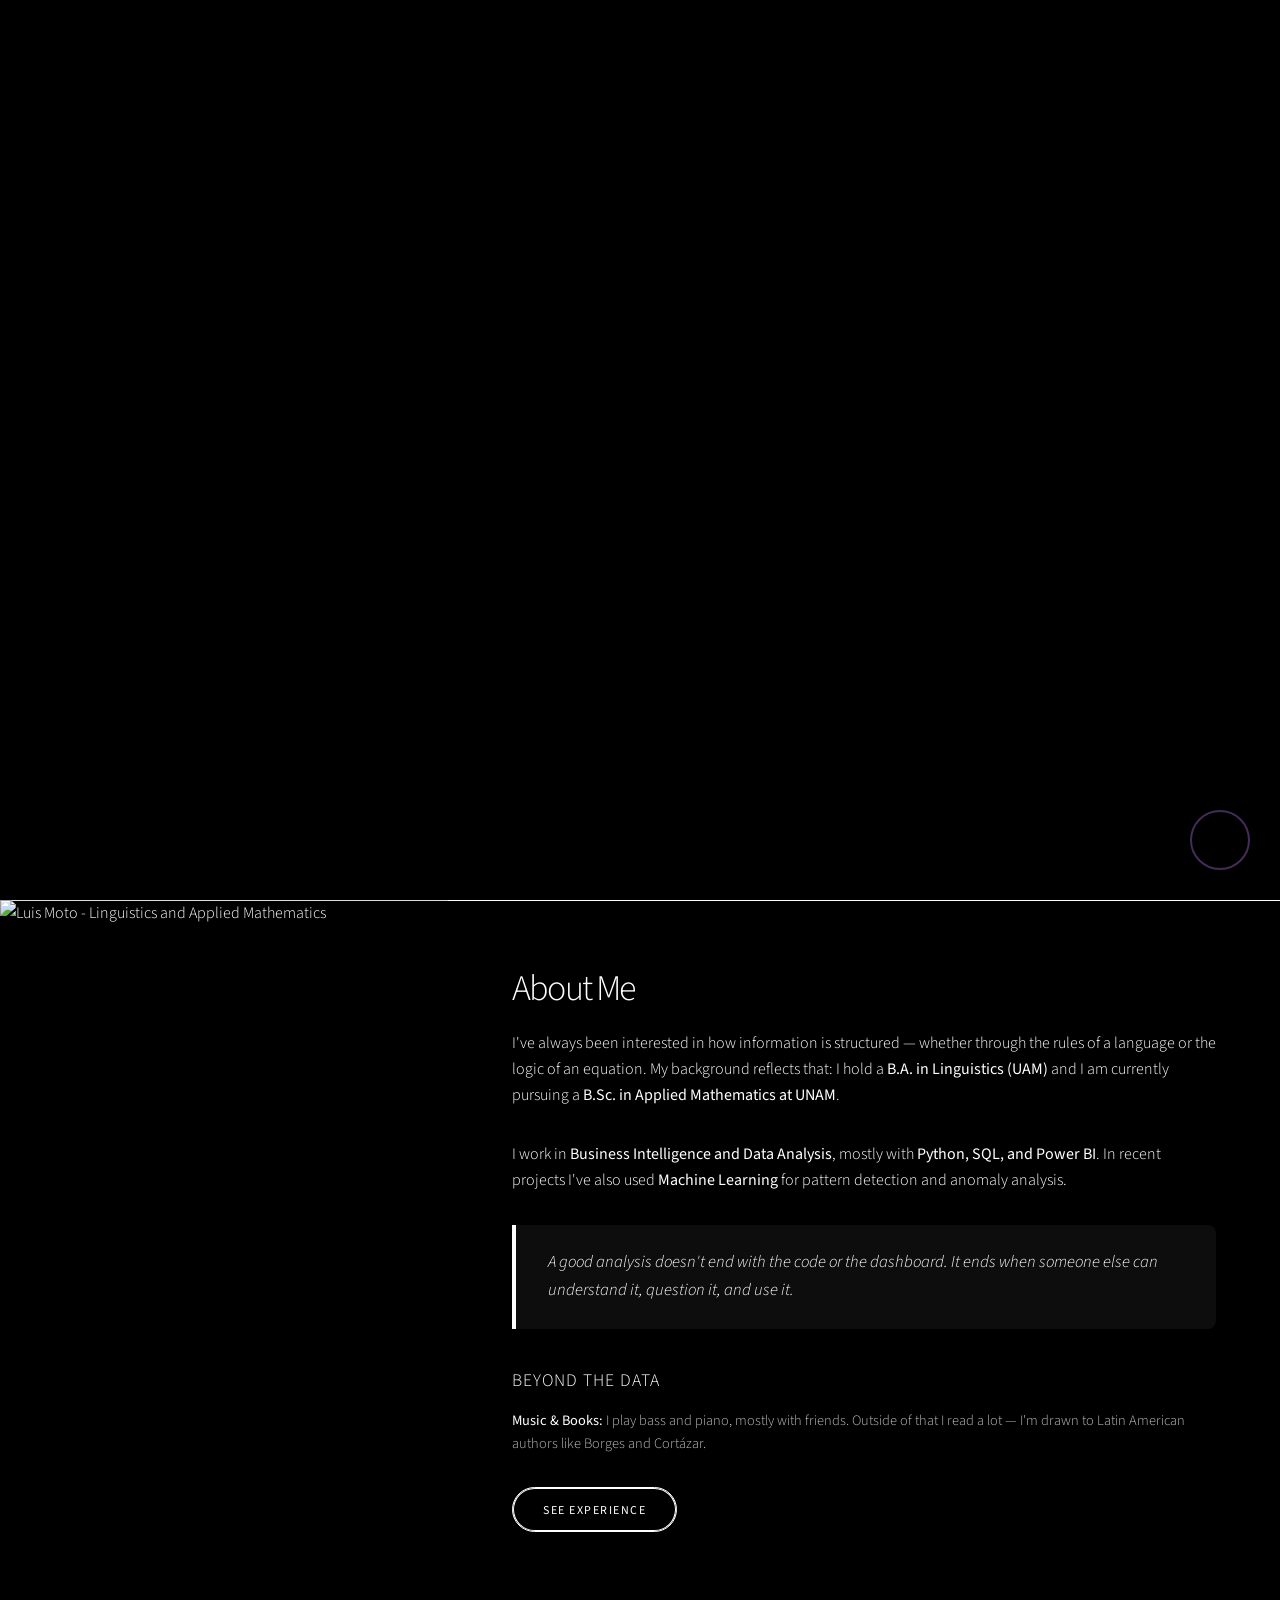
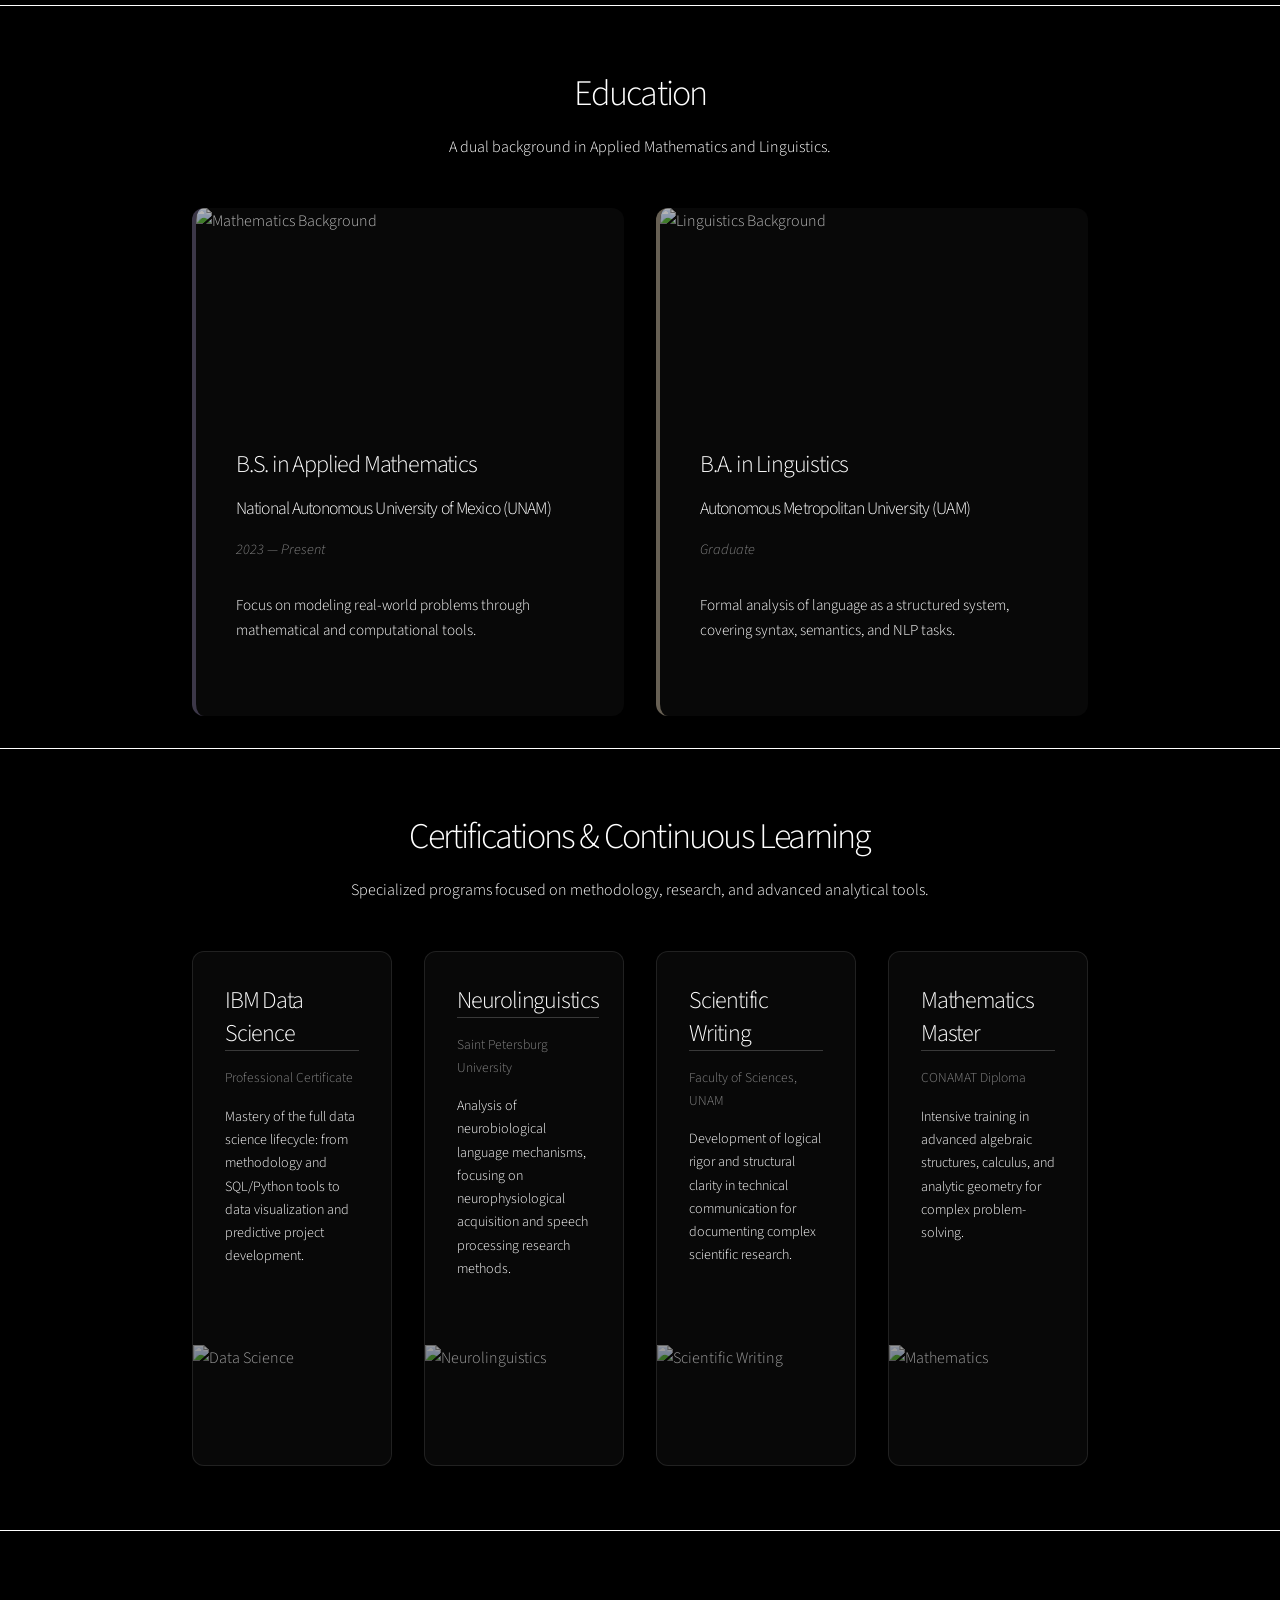
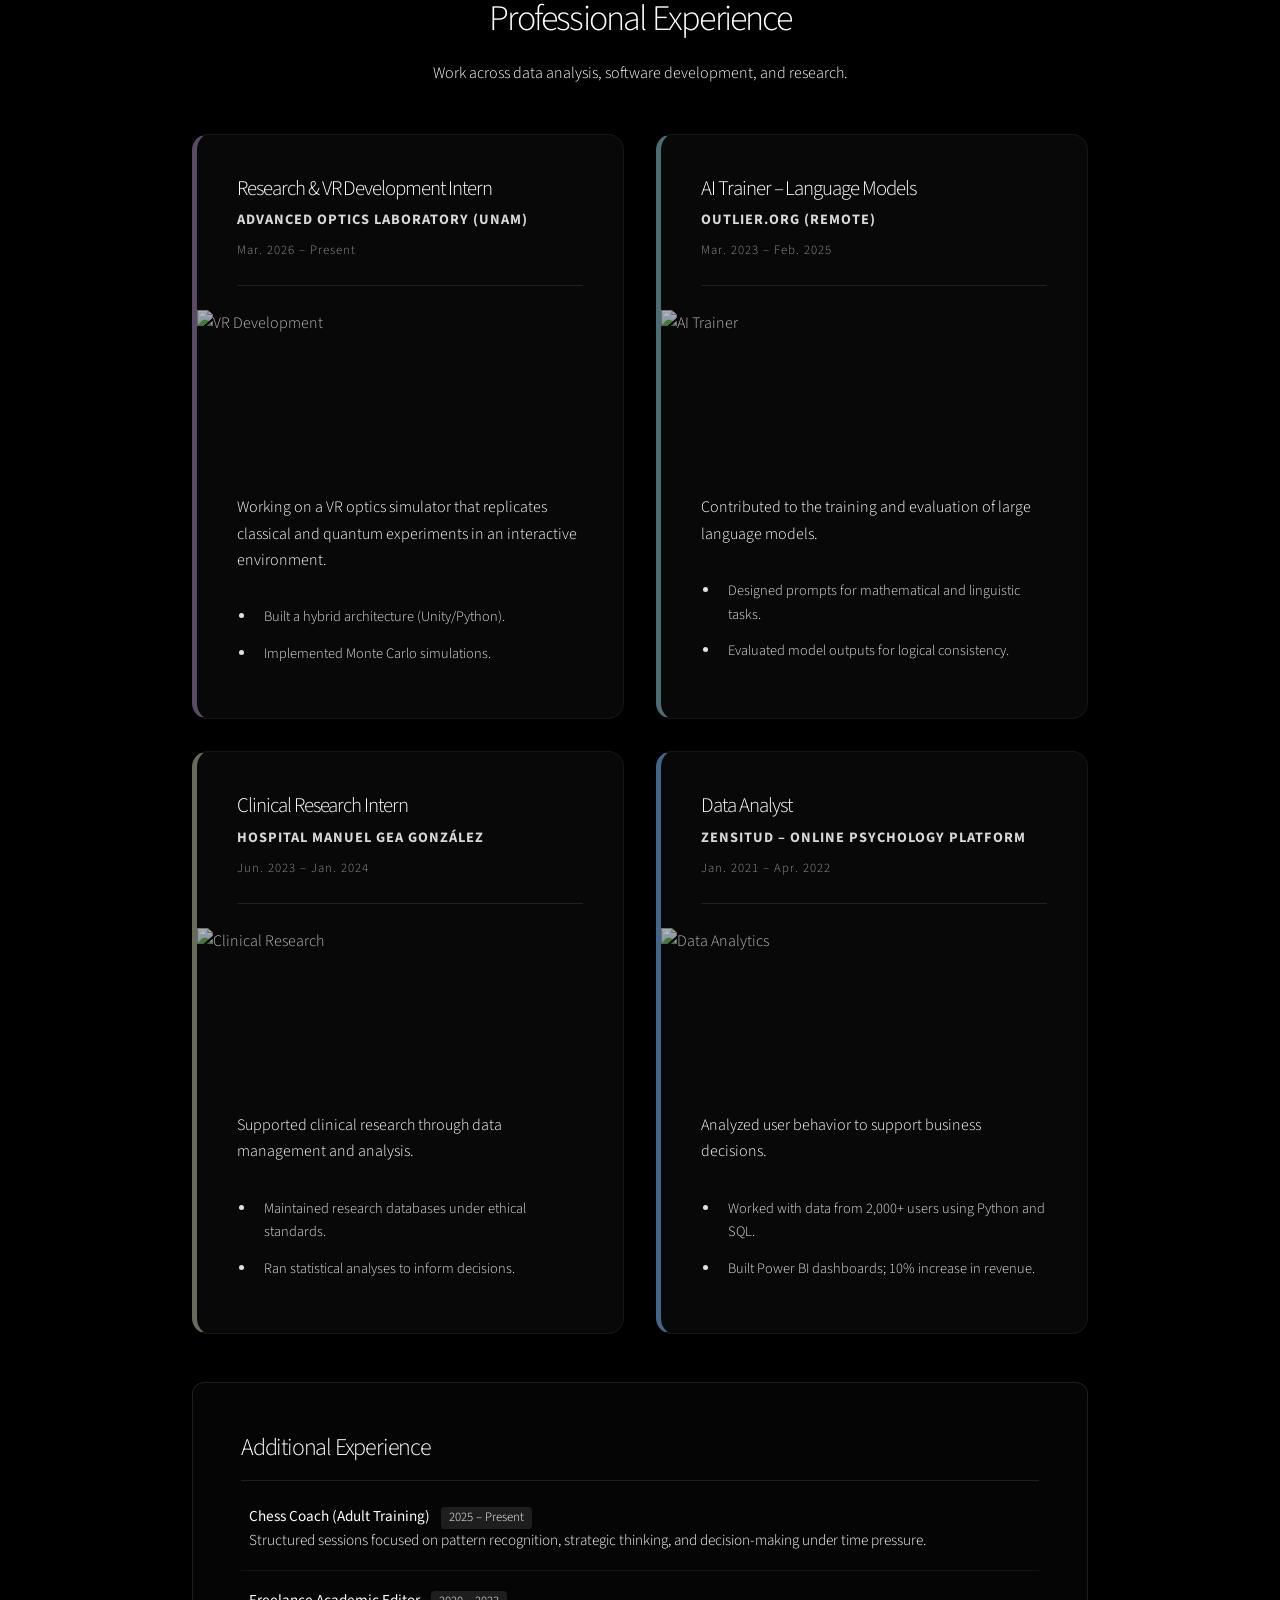
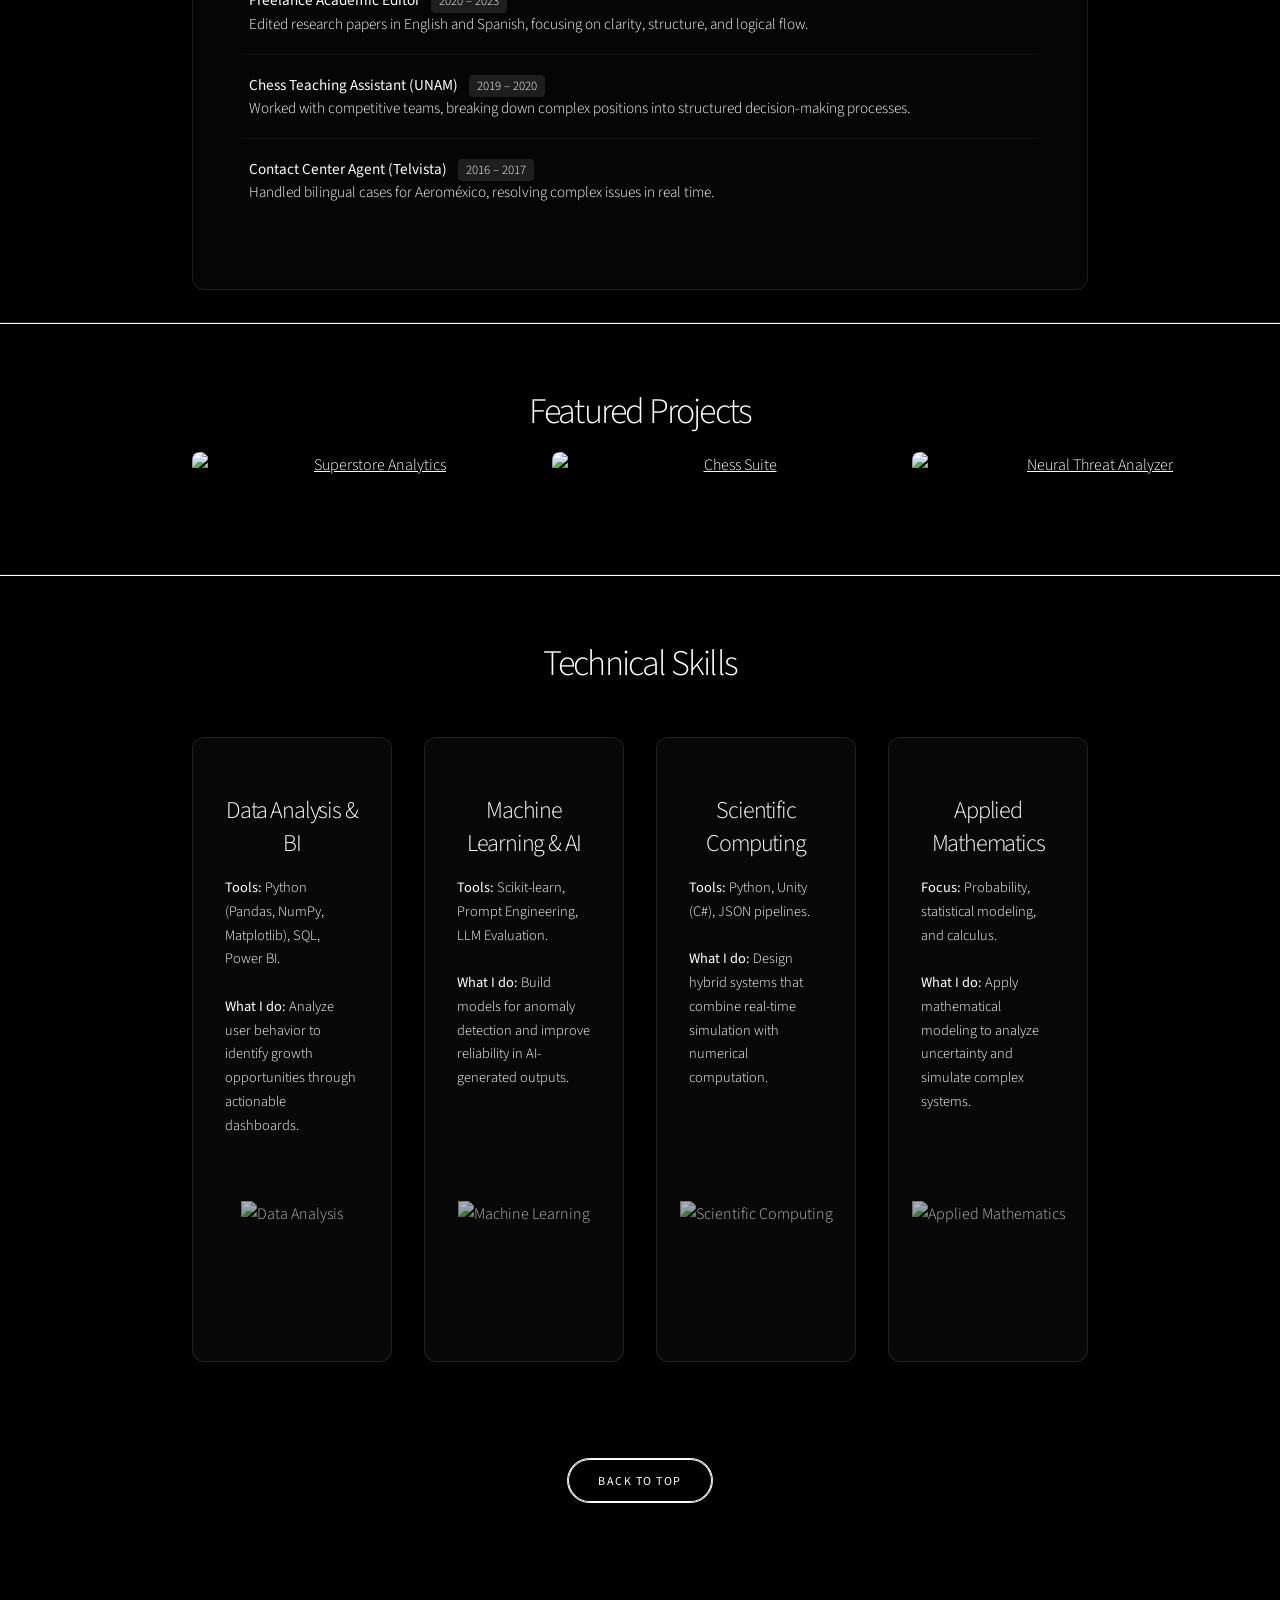
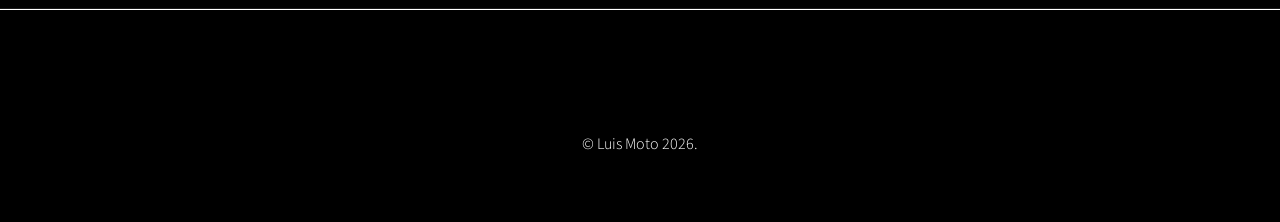
==== commit 539b31cc: "add extra info about education" ====
--- a/index.html
+++ b/index.html
@@ -310,6 +310,74 @@
             </div>
         </section>
 
+        <!-- Sección de Certificaciones Recuperada -->
+        <section class="wrapper style1 align-center" id="certifications">
+            <div class="inner">
+                <h2>Certifications & Continuous Learning</h2>
+                <p>Specialized programs focused on methodology, research, and advanced analytical tools.</p>
+                
+                <div class="row onscroll-fade-in" style="margin-top: 3rem; text-align: left;">
+                    
+                    <!-- Tarjeta 1: IBM Data Science -->
+                    <div class="col-3 col-6-medium col-12-small" style="margin-bottom: 2rem;">
+                        <div style="background: rgba(255,255,255,0.03); border-radius: 12px; height: 100%; border: 1px solid rgba(255,255,255,0.1); overflow: hidden; display: flex; flex-direction: column;">
+                            <div style="padding: 2rem; flex-grow: 1;">
+                                <h3 style="margin-bottom: 1rem; color: #fff; border-bottom: 1px solid rgba(255,255,255,0.2); display: inline-block;">IBM Data Science</h3>
+                                <p style="font-size: 0.85rem; color: rgba(255,255,255,0.5); margin-bottom: 1rem;">Professional Certificate</p>
+                                <p style="font-size: 0.88rem;">Mastery of the full data science lifecycle: from methodology and SQL/Python tools to data visualization and predictive project development.</p>
+                            </div>
+                            <div style="width: 100%; height: 120px; overflow: hidden; margin-top: auto;">
+                                <img src="images/gallery/fulls/04.jpg" style="width: 100%; height: 100%; object-fit: cover; opacity: 0.6;" alt="Data Science">
+                            </div>
+                        </div>
+                    </div>
+
+                    <!-- Tarjeta 2: Neurolinguistics -->
+                    <div class="col-3 col-6-medium col-12-small" style="margin-bottom: 2rem;">
+                        <div style="background: rgba(255,255,255,0.03); border-radius: 12px; height: 100%; border: 1px solid rgba(255,255,255,0.1); overflow: hidden; display: flex; flex-direction: column;">
+                            <div style="padding: 2rem; flex-grow: 1;">
+                                <h3 style="margin-bottom: 1rem; color: #fff; border-bottom: 1px solid rgba(255,255,255,0.2); display: inline-block;">Neurolinguistics</h3>
+                                <p style="font-size: 0.85rem; color: rgba(255,255,255,0.5); margin-bottom: 1rem;">Saint Petersburg University</p>
+                                <p style="font-size: 0.88rem;">Analysis of neurobiological language mechanisms, focusing on neurophysiological acquisition and speech processing research methods.</p>
+                            </div>
+                            <div style="width: 100%; height: 120px; overflow: hidden; margin-top: auto;">
+                                <img src="images/gallery/fulls/12.jpg" style="width: 100%; height: 100%; object-fit: cover; opacity: 0.6;" alt="Neurolinguistics">
+                            </div>
+                        </div>
+                    </div>
+
+                    <!-- Tarjeta 3: Scientific Writing -->
+                    <div class="col-3 col-6-medium col-12-small" style="margin-bottom: 2rem;">
+                        <div style="background: rgba(255,255,255,0.03); border-radius: 12px; height: 100%; border: 1px solid rgba(255,255,255,0.1); overflow: hidden; display: flex; flex-direction: column;">
+                            <div style="padding: 2rem; flex-grow: 1;">
+                                <h3 style="margin-bottom: 1rem; color: #fff; border-bottom: 1px solid rgba(255,255,255,0.2); display: inline-block;">Scientific Writing</h3>
+                                <p style="font-size: 0.85rem; color: rgba(255,255,255,0.5); margin-bottom: 1rem;">Faculty of Sciences, UNAM</p>
+                                <p style="font-size: 0.88rem;">Development of logical rigor and structural clarity in technical communication for documenting complex scientific research.</p>
+                            </div>
+                            <div style="width: 100%; height: 120px; overflow: hidden; margin-top: auto;">
+                                <img src="images/gallery/fulls/05.jpg" style="width: 100%; height: 100%; object-fit: cover; opacity: 0.6;" alt="Scientific Writing">
+                            </div>
+                        </div>
+                    </div>
+
+                    <!-- Tarjeta 4: Mathematics Master -->
+                    <div class="col-3 col-6-medium col-12-small" style="margin-bottom: 2rem;">
+                        <div style="background: rgba(255,255,255,0.03); border-radius: 12px; height: 100%; border: 1px solid rgba(255,255,255,0.1); overflow: hidden; display: flex; flex-direction: column;">
+                            <div style="padding: 2rem; flex-grow: 1;">
+                                <h3 style="margin-bottom: 1rem; color: #fff; border-bottom: 1px solid rgba(255,255,255,0.2); display: inline-block;">Mathematics Master</h3>
+                                <p style="font-size: 0.85rem; color: rgba(255,255,255,0.5); margin-bottom: 1rem;">CONAMAT Diploma</p>
+                                <p style="font-size: 0.88rem;">Intensive training in advanced algebraic structures, calculus, and analytic geometry for complex problem-solving.</p>
+                            </div>
+                            <div style="width: 100%; height: 120px; overflow: hidden; margin-top: auto;">
+                                <img src="images/gallery/fulls/08.jpg" style="width: 100%; height: 100%; object-fit: cover; opacity: 0.6;" alt="Mathematics">
+                            </div>
+                        </div>
+                    </div>
+
+                </div>
+            </div>
+        </section>
+
         <!-- Experience -->
         <section class="wrapper style1 align-center" id="experience">
             <div class="inner">
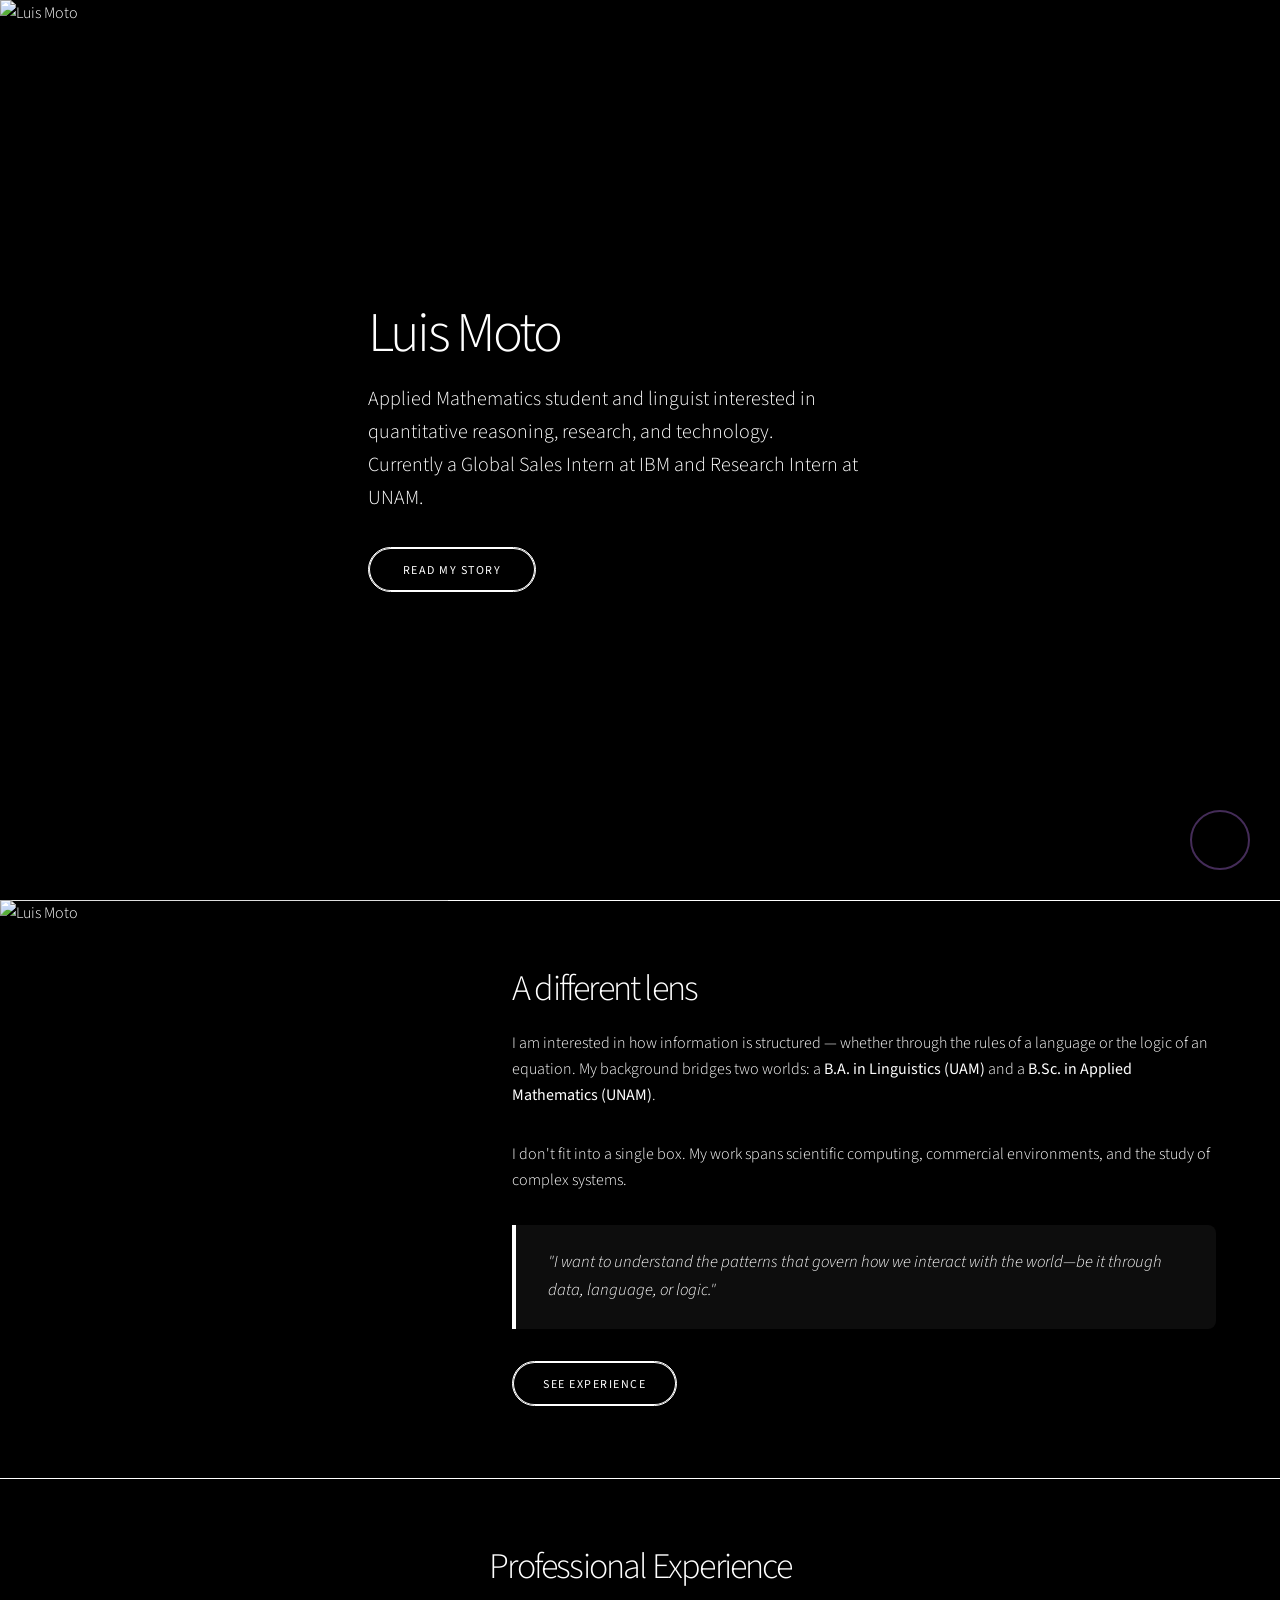
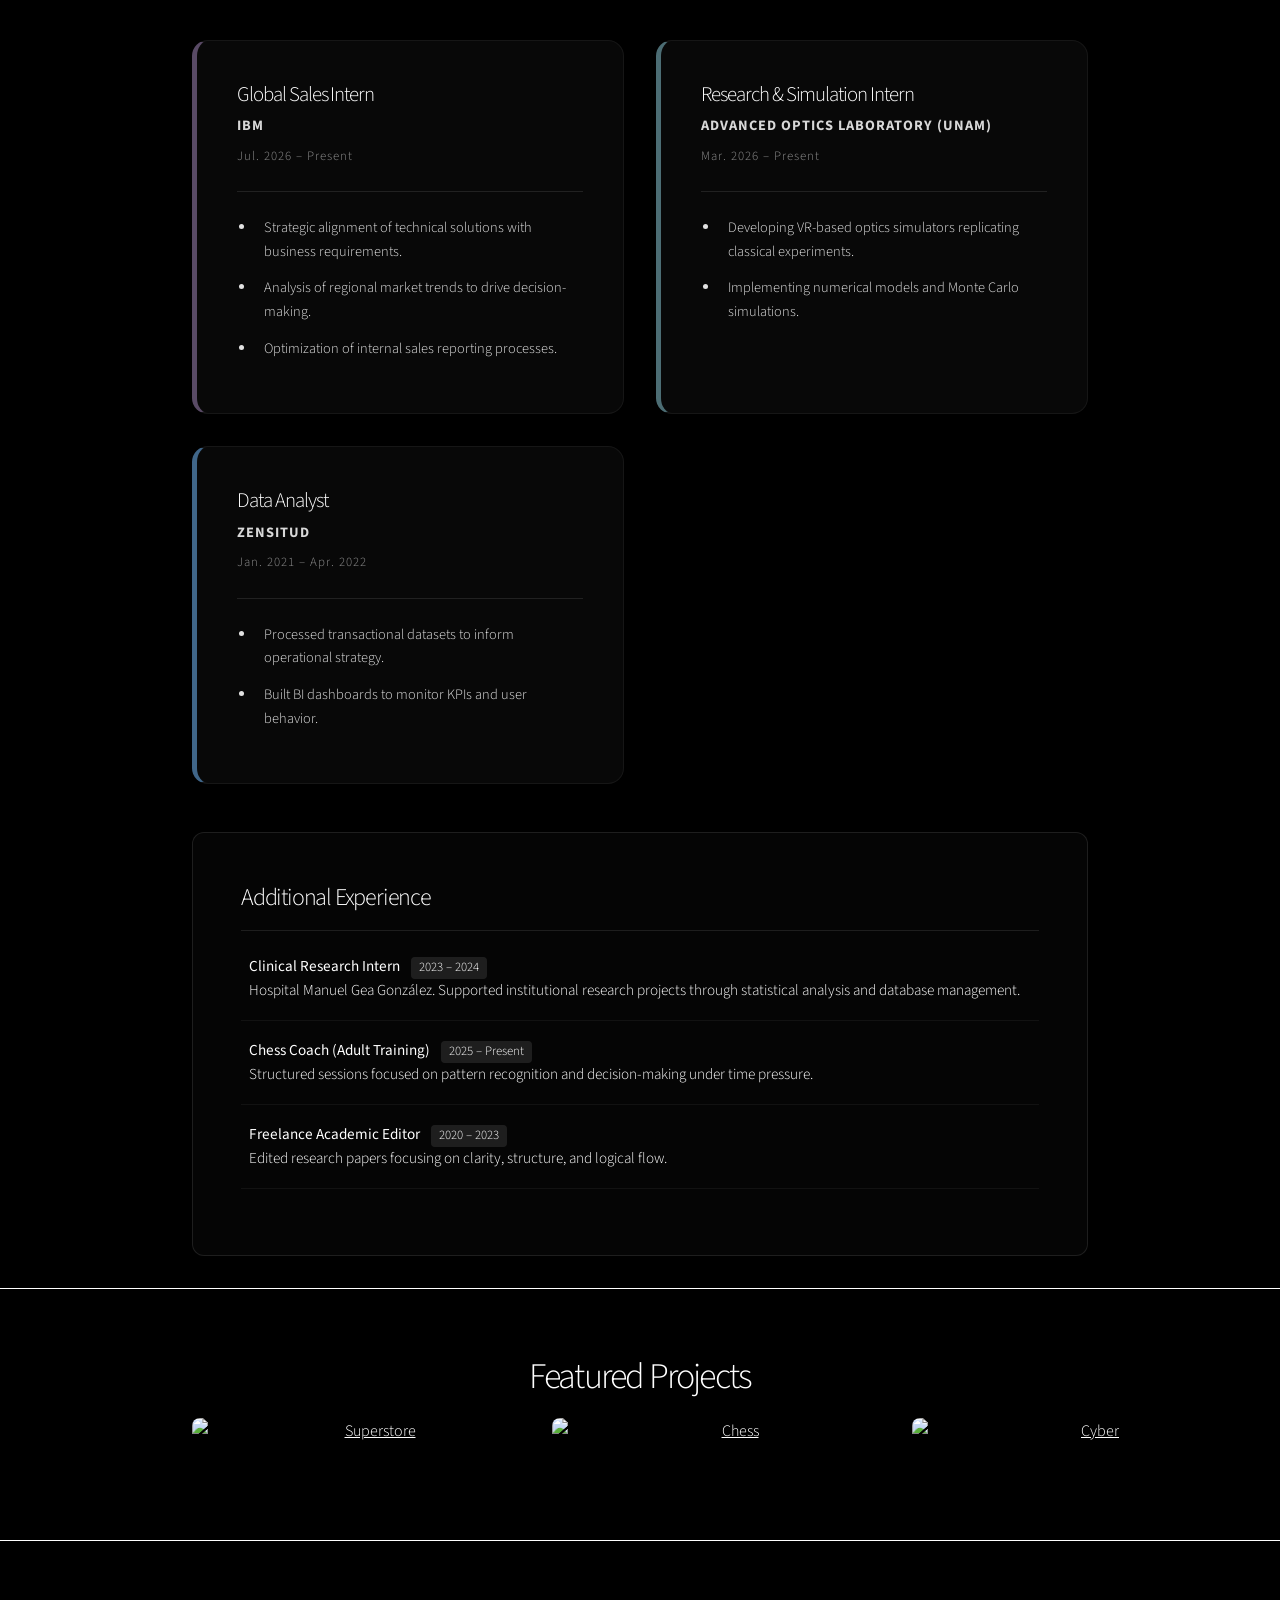
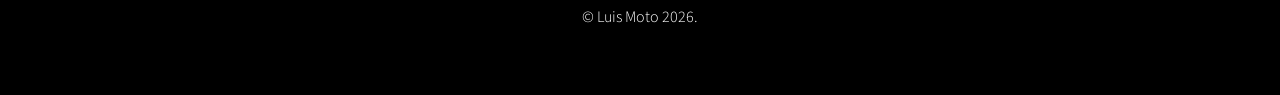
==== commit f9c2973f: "Update index.html" ====
--- a/index.html
+++ b/index.html
@@ -3,628 +3,139 @@
 <head>
     <meta charset="utf-8" />
     <meta name="viewport" content="width=device-width, initial-scale=1, user-scalable=no" />
-    
-    <title>Luis Armando Macías Moto | Data Scientist & Linguist</title>
-
-    <meta name="description" content="Portafolio profesional de Luis Armando Macías Moto. Lingüista de la UAM y Científico de Datos. Especialista en Análisis de Datos, NLP y soluciones de IA.">
-    <meta name="keywords" content="Luis Armando Macías Moto, UAM, Lingüística, Data Scientist, Data Analyst, Analista de Datos, Científico de Datos, NLP, Procesamiento de Lenguaje Natural, Python, Machine Learning, Computational Linguistics, Análisis de Datos México">
-    <meta name="author" content="Luis Armando Macías Moto">
-    <meta name="robots" content="index, follow">
+    <title>Luis Moto | Mathematics, Language & Technology</title>
+    <meta name="description" content="Applied Mathematics student and linguist. My work spans scientific computing, business environments, and the study of complex systems. Currently at IBM and UNAM.">
+    <meta name="keywords" content="Luis Moto, Applied Mathematics, Linguistics, UNAM, IBM, Scientific Computing, Research, Technology, Business Strategy">
     <link rel="canonical" href="https://luismoto.github.io/">
-
-    <meta name="language" content="es">
-    <meta http-equiv="content-language" content="es-MX, en-US">
-
-    <meta property="og:type" content="website">
-    <meta property="og:url" content="https://luismoto.github.io/">
-    <meta property="og:title" content="Luis Armando Macías Moto | Data Scientist & Linguist">
-    <meta property="og:description" content="Lingüista de la UAM especializado en Ciencia de Datos y Análisis Predictivo. Explora mis proyectos de IA y NLP.">
-    <meta property="og:image" content="https://luismoto.github.io/images/gallery/fulls/03.jpg">
-    <meta property="og:locale" content="es_MX">
-    <meta property="og:locale:alternate" content="en_US">
-
-    <meta name="twitter:card" content="summary_large_image">
-    <meta name="twitter:url" content="https://luismoto.github.io/">
-    <meta name="twitter:title" content="Luis Armando Macías Moto | Data Scientist & Linguist">
-    <meta name="twitter:description" content="Científico de Datos y Lingüista (UAM). Proyectos avanzados de análisis y modelos de lenguaje.">
-    <meta name="twitter:image" content="https://luismoto.github.io/images/gallery/fulls/03.jpg">
-
-    <meta name="theme-color" content="#09281d">
-    <meta name="apple-mobile-web-app-status-bar-style" content="black-translucent">
-
-    <link rel="icon" type="image/png" href="images/favicon.png">
-
     <link rel="stylesheet" href="assets/css/main.css" /> 
     <noscript><link rel="stylesheet" href="assets/css/noscript.css" /></noscript>
-    
     <style>
-        
-        .philosophy-quote {
-            border-left: 4px solid #ffffff;
-            padding: 1.5rem 2rem;
-            background: rgba(255, 255, 255, 0.05);
-            font-style: italic;
-            font-size: 1.05rem;
-            margin: 2rem 0;
-            border-radius: 0 8px 8px 0;
-            color: #fff;
-        }
-
-        .experience-grid {
-            display: grid;
-            grid-template-columns: repeat(auto-fit, minmax(320px, 1fr));
-            gap: 2rem;
-            margin-top: 3rem;
-            text-align: left;
-        }
-
-        .exp-card {
-            padding: 2.5rem;
-            border-radius: 16px;
-            border: 1px solid rgba(255, 255, 255, 0.06);
-            background: rgba(255, 255, 255, 0.03);
-            transition: transform 0.35s ease, border-color 0.35s ease, box-shadow 0.35s ease;
-            display: flex;
-            flex-direction: column;
-            height: 100%;
-            backdrop-filter: blur(6px);
-            overflow: hidden;
-        }
-
-        .exp-card:hover {
-            transform: translateY(-6px);
-            border-color: rgba(255, 255, 255, 0.22);
-            box-shadow: 0 12px 28px rgba(0,0,0,0.25);
-        }
-
-    
+        .philosophy-quote { border-left: 4px solid #ffffff; padding: 1.5rem 2rem; background: rgba(255, 255, 255, 0.05); font-style: italic; font-size: 1.05rem; margin: 2rem 0; border-radius: 0 8px 8px 0; color: #fff; }
+        .experience-grid { display: grid; grid-template-columns: repeat(auto-fit, minmax(320px, 1fr)); gap: 2rem; margin-top: 3rem; text-align: left; }
+        .exp-card { padding: 2.5rem; border-radius: 16px; border: 1px solid rgba(255, 255, 255, 0.06); background: rgba(255, 255, 255, 0.03); transition: transform 0.35s ease, border-color 0.35s ease, box-shadow 0.35s ease; display: flex; flex-direction: column; height: 100%; backdrop-filter: blur(6px); overflow: hidden; }
+        .exp-card:hover { transform: translateY(-6px); border-color: rgba(255, 255, 255, 0.22); box-shadow: 0 12px 28px rgba(0,0,0,0.25); }
         .exp-card.color-1 { border-left: 5px solid #594a65; }
         .exp-card.color-2 { border-left: 5px solid #4c6d74; }
-        .exp-card.color-3 { border-left: 5px solid #686b59; }
-        .exp-card.color-4 { border-left: 5px solid #406689; }
-
-        .exp-card-image {
-            width: calc(100% + 5rem);
-            margin: 0 -2.5rem 1.5rem -2.5rem;
-            height: 160px;
-            overflow: hidden;
-        }
-
-        .exp-card-image img {
-            width: 100%;
-            height: 100%;
-            object-fit: cover;
-            opacity: 0.7;
-            transition: opacity 0.3s ease;
-        }
-
-        .exp-card:hover .exp-card-image img {
-            opacity: 0.9;
-        }
-
-        .exp-header {
-            margin-bottom: 1.5rem;
-            border-bottom: 1px solid rgba(255, 255, 255, 0.1);
-            padding-bottom: 1.5rem;
-        }
-
-        .exp-header h3 {
-            margin-bottom: 0.3rem;
-            color: #fff;
-            font-size: 1.3rem;
-        }
-
-        .exp-header .company {
-            color: #d8d8d8;
-            font-size: 0.9rem;
-            font-weight: bold;
-            text-transform: uppercase;
-            letter-spacing: 1px;
-            display: block;
-        }
-
-        .exp-header .date {
-            color: rgba(255, 255, 255, 0.55);
-            font-size: 0.8rem;
-            display: block;
-            margin-top: 0.5rem;
-            letter-spacing: 1px;
-        }
-
-        .exp-card ul {
-            padding-left: 1.2rem;
-            margin-bottom: 0;
-            flex-grow: 1;
-        }
-
-        .exp-card ul li {
-            font-size: 0.9rem;
-            margin-bottom: 0.8rem;
-            color: #e1e1e1;
-        }
-
-    
-        .additional-exp-container {
-            background: rgba(255, 255, 255, 0.02);
-            border-radius: 12px;
-            padding: 3rem;
-            border: 1px solid rgba(255, 255, 255, 0.1);
-            margin-top: 3rem;
-            text-align: left;
-        }
-
-        .additional-list {
-            list-style: none;
-            padding-left: 0;
-            margin: 0;
-        }
-
-        .additional-list li {
-            margin-bottom: 1.2em;
-            line-height: 1.5;
-            font-size: 0.95rem;
-            border-bottom: 1px solid rgba(255,255,255,0.05);
-            padding-bottom: 1.2em;
-        }
-
-        .additional-list li:last-child {
-            border-bottom: none;
-        }
-
-        .additional-list .year-badge {
-            display: inline-block;
-            background: rgba(255,255,255,0.1);
-            padding: 0.1rem 0.5rem;
-            border-radius: 4px;
-            font-size: 0.8rem;
-            margin: 0 0.5rem;
-        }
-
-        .fab-cv {
-            position: fixed;
-            bottom: 30px;
-            right: 30px;
-            width: 60px;
-            height: 60px;
-            background-color: #000000;
-            color: #ffffff !important;
-            border-radius: 50%;
-            display: flex;
-            align-items: center;
-            justify-content: center;
-            font-size: 22px;
-            box-shadow: 0 4px 15px rgba(0,0,0,0.5);
-            z-index: 9999;
-            transition: all 0.3s ease;
-            border: 2px solid #442c58;
-            text-decoration: none !important;
-        }
-
-        .fab-cv:hover {
-            transform: translateY(-5px);
-            border-color: #9d4edd;
-        }
-
-        .fab-cv::after {
-            content: "Download CV";
-            position: absolute;
-            right: 75px;
-            background: #000000;
-            color: white;
-            padding: 6px 15px;
-            border-radius: 4px;
-            font-size: 13px;
-            opacity: 0;
-            transition: opacity 0.3s;
-            border: 1px solid #442c58;
-            white-space: nowrap;
-            pointer-events: none;
-        }
-
-        .fab-cv:hover::after { opacity: 1; }
+        .exp-card.color-3 { border-left: 5px solid #406689; }
+        .exp-header { margin-bottom: 1.5rem; border-bottom: 1px solid rgba(255, 255, 255, 0.1); padding-bottom: 1.5rem; }
+        .exp-header h3 { margin-bottom: 0.3rem; color: #fff; font-size: 1.3rem; }
+        .exp-header .company { color: #d8d8d8; font-size: 0.9rem; font-weight: bold; text-transform: uppercase; letter-spacing: 1px; display: block; }
+        .exp-header .date { color: rgba(255, 255, 255, 0.55); font-size: 0.8rem; display: block; margin-top: 0.5rem; letter-spacing: 1px; }
+        .exp-card ul { padding-left: 1.2rem; margin-bottom: 0; flex-grow: 1; }
+        .exp-card ul li { font-size: 0.9rem; margin-bottom: 0.8rem; color: #e1e1e1; }
+        .additional-exp-container { background: rgba(255, 255, 255, 0.02); border-radius: 12px; padding: 3rem; border: 1px solid rgba(255, 255, 255, 0.1); margin-top: 3rem; text-align: left; }
+        .additional-list { list-style: none; padding-left: 0; margin: 0; }
+        .additional-list li { margin-bottom: 1.2em; line-height: 1.5; font-size: 0.95rem; border-bottom: 1px solid rgba(255,255,255,0.05); padding-bottom: 1.2em; }
+        .year-badge { display: inline-block; background: rgba(255,255,255,0.1); padding: 0.1rem 0.5rem; border-radius: 4px; font-size: 0.8rem; margin: 0 0.5rem; }
+        .fab-cv { position: fixed; bottom: 30px; right: 30px; width: 60px; height: 60px; background-color: #000000; color: #ffffff !important; border-radius: 50%; display: flex; align-items: center; justify-content: center; font-size: 22px; box-shadow: 0 4px 15px rgba(0,0,0,0.5); z-index: 9999; border: 2px solid #442c58; text-decoration: none !important; }
     </style>
 </head>
 <body class="is-preload">
-
     <div id="wrapper" class="divided">
-
-        <!-- Banner -->
-        <section class="banner style2 orientation-left content-align-left image-position-right fullscreen onload-image-fade-in onload-content-fade-right" id="home">
+        <section class="banner style2 orientation-left content-align-left image-position-right fullscreen" id="home">
             <div class="content">
                 <h1>Luis Moto</h1>
                 <p class="major">
-                    Data Analyst and Applied Mathematics student. I work with data to find patterns, build models, and communicate results clearly.
+                    Applied Mathematics student and linguist interested in quantitative reasoning, research, and technology.<br>
+                    Currently a Global Sales Intern at IBM and Research Intern at UNAM.
                 </p>
                 <ul class="actions stacked">
-                    <li><a href="#about-me" class="button big wide smooth-scroll-middle">Get Started</a></li>
+                    <li><a href="#about-me" class="button big wide smooth-scroll-middle">Read my story</a></li>
                 </ul>
             </div>
-            <div class="image">
-                <img src="images/banner.jpg" alt="Luis Moto" />
-            </div>
+            <div class="image"><img src="images/banner.jpg" alt="Luis Moto" /></div>
         </section>
 
-        <!-- About Me -->
-        <section class="spotlight style1 orient-right content-align-left image-position-center onscroll-image-fade-in" id="about-me">
+        <section class="spotlight style1 orient-right content-align-left image-position-center" id="about-me">
             <div class="content">
-                <h2>About Me</h2>
-                <p>I've always been interested in how information is structured — whether through the rules of a language or the logic of an equation. My background reflects that: I hold a <strong>B.A. in Linguistics (UAM)</strong> and I am currently pursuing a <strong>B.Sc. in Applied Mathematics at UNAM</strong>.</p>
-                
-                <p>I work in <strong>Business Intelligence and Data Analysis</strong>, mostly with <strong>Python, SQL, and Power BI</strong>. In recent projects I've also used <strong>Machine Learning</strong> for pattern detection and anomaly analysis.</p>
-                
-                <div class="philosophy-quote">
-                    A good analysis doesn't end with the code or the dashboard. It ends when someone else can understand it, question it, and use it.
-                </div>
-
-                <div style="margin-top: 2.5rem;">
-                    <h3 style="font-size: 1.1rem; color: #fff; text-transform: uppercase; letter-spacing: 1px;">Beyond the Data</h3>
-                    <p style="font-size: 0.9rem; color: #bbb; line-height: 1.6;"><strong>Music & Books:</strong> I play bass and piano, mostly with friends. Outside of that I read a lot — I'm drawn to Latin American authors like Borges and Cortázar.</p>
-                </div>
-                
+                <h2>A different lens</h2>
+                <p>I am interested in how information is structured — whether through the rules of a language or the logic of an equation. My background bridges two worlds: a <strong>B.A. in Linguistics (UAM)</strong> and a <strong>B.Sc. in Applied Mathematics (UNAM)</strong>.</p>
+                <p>I don't fit into a single box. My work spans scientific computing, commercial environments, and the study of complex systems.</p>
+                <div class="philosophy-quote">"I want to understand the patterns that govern how we interact with the world—be it through data, language, or logic."</div>
                 <ul class="actions stacked" style="margin-top: 2rem;">
                     <li><a href="#experience" class="button smooth-scroll-middle">See Experience</a></li>
                 </ul>
             </div>
-            <div class="image">
-                <img src="images/spotlight01.jpg" alt="Luis Moto - Linguistics and Applied Mathematics" />
-            </div>
+            <div class="image"><img src="images/spotlight01.jpg" alt="Luis Moto" /></div>
         </section>
 
-        <!-- Education -->
-        <section class="wrapper style1 align-center" id="education">
-            <div class="inner">
-                <h2>Education</h2>
-                <p>A dual background in Applied Mathematics and Linguistics.</p>
-                
-                <div class="row" style="margin-top: 3rem; text-align: left;">
-                    
-                    <div class="col-6 col-12-medium">
-                        <div style="background: rgba(255,255,255,0.03); border-radius: 12px; height: 100%; border-left: 4px solid #3c3748; overflow: hidden; display: flex; flex-direction: column;">
-                            <div style="width: 100%; height: 200px; overflow: hidden;">
-                                <img src="images/gallery/fulls/08.jpg" style="width: 100%; height: 100%; object-fit: cover; opacity: 0.7;" alt="Mathematics Background">
-                            </div>
-                            <div style="padding: 2.5rem;">
-                                <h3>B.S. in Applied Mathematics</h3>
-                                <h4 style="color: #ffffff;">National Autonomous University of Mexico (UNAM)</h4>
-                                <p style="font-size: 0.9rem; color: rgba(255,255,255,0.5);"><em>2023 — Present</em></p>
-                                <p style="font-size: 0.95rem;">Focus on modeling real-world problems through mathematical and computational tools.</p>
-                            </div>
-                        </div>
-                    </div>
-
-                    <div class="col-6 col-12-medium">
-                        <div style="background: rgba(255,255,255,0.03); border-radius: 12px; height: 100%; border-left: 4px solid #676054; overflow: hidden; display: flex; flex-direction: column;">
-                            <div style="width: 100%; height: 200px; overflow: hidden;">
-                                <img src="images/gallery/fulls/12.jpg" style="width: 100%; height: 100%; object-fit: cover; opacity: 0.7;" alt="Linguistics Background">
-                            </div>
-                            <div style="padding: 2.5rem;">
-                                <h3>B.A. in Linguistics</h3>
-                                <h4 style="color: #ffffff;">Autonomous Metropolitan University (UAM)</h4>
-                                <p style="font-size: 0.9rem; color: rgba(255,255,255,0.5);"><em>Graduate</em></p>
-                                <p style="font-size: 0.95rem;">Formal analysis of language as a structured system, covering syntax, semantics, and NLP tasks.</p>
-                            </div>
-                        </div>
-                    </div>
-
-                </div>
-            </div>
-        </section>
-
-        <!-- Sección de Certificaciones Recuperada -->
-        <section class="wrapper style1 align-center" id="certifications">
-            <div class="inner">
-                <h2>Certifications & Continuous Learning</h2>
-                <p>Specialized programs focused on methodology, research, and advanced analytical tools.</p>
-                
-                <div class="row onscroll-fade-in" style="margin-top: 3rem; text-align: left;">
-                    
-                    <!-- Tarjeta 1: IBM Data Science -->
-                    <div class="col-3 col-6-medium col-12-small" style="margin-bottom: 2rem;">
-                        <div style="background: rgba(255,255,255,0.03); border-radius: 12px; height: 100%; border: 1px solid rgba(255,255,255,0.1); overflow: hidden; display: flex; flex-direction: column;">
-                            <div style="padding: 2rem; flex-grow: 1;">
-                                <h3 style="margin-bottom: 1rem; color: #fff; border-bottom: 1px solid rgba(255,255,255,0.2); display: inline-block;">IBM Data Science</h3>
-                                <p style="font-size: 0.85rem; color: rgba(255,255,255,0.5); margin-bottom: 1rem;">Professional Certificate</p>
-                                <p style="font-size: 0.88rem;">Mastery of the full data science lifecycle: from methodology and SQL/Python tools to data visualization and predictive project development.</p>
-                            </div>
-                            <div style="width: 100%; height: 120px; overflow: hidden; margin-top: auto;">
-                                <img src="images/gallery/fulls/04.jpg" style="width: 100%; height: 100%; object-fit: cover; opacity: 0.6;" alt="Data Science">
-                            </div>
-                        </div>
-                    </div>
-
-                    <!-- Tarjeta 2: Neurolinguistics -->
-                    <div class="col-3 col-6-medium col-12-small" style="margin-bottom: 2rem;">
-                        <div style="background: rgba(255,255,255,0.03); border-radius: 12px; height: 100%; border: 1px solid rgba(255,255,255,0.1); overflow: hidden; display: flex; flex-direction: column;">
-                            <div style="padding: 2rem; flex-grow: 1;">
-                                <h3 style="margin-bottom: 1rem; color: #fff; border-bottom: 1px solid rgba(255,255,255,0.2); display: inline-block;">Neurolinguistics</h3>
-                                <p style="font-size: 0.85rem; color: rgba(255,255,255,0.5); margin-bottom: 1rem;">Saint Petersburg University</p>
-                                <p style="font-size: 0.88rem;">Analysis of neurobiological language mechanisms, focusing on neurophysiological acquisition and speech processing research methods.</p>
-                            </div>
-                            <div style="width: 100%; height: 120px; overflow: hidden; margin-top: auto;">
-                                <img src="images/gallery/fulls/12.jpg" style="width: 100%; height: 100%; object-fit: cover; opacity: 0.6;" alt="Neurolinguistics">
-                            </div>
-                        </div>
-                    </div>
-
-                    <!-- Tarjeta 3: Scientific Writing -->
-                    <div class="col-3 col-6-medium col-12-small" style="margin-bottom: 2rem;">
-                        <div style="background: rgba(255,255,255,0.03); border-radius: 12px; height: 100%; border: 1px solid rgba(255,255,255,0.1); overflow: hidden; display: flex; flex-direction: column;">
-                            <div style="padding: 2rem; flex-grow: 1;">
-                                <h3 style="margin-bottom: 1rem; color: #fff; border-bottom: 1px solid rgba(255,255,255,0.2); display: inline-block;">Scientific Writing</h3>
-                                <p style="font-size: 0.85rem; color: rgba(255,255,255,0.5); margin-bottom: 1rem;">Faculty of Sciences, UNAM</p>
-                                <p style="font-size: 0.88rem;">Development of logical rigor and structural clarity in technical communication for documenting complex scientific research.</p>
-                            </div>
-                            <div style="width: 100%; height: 120px; overflow: hidden; margin-top: auto;">
-                                <img src="images/gallery/fulls/05.jpg" style="width: 100%; height: 100%; object-fit: cover; opacity: 0.6;" alt="Scientific Writing">
-                            </div>
-                        </div>
-                    </div>
-
-                    <!-- Tarjeta 4: Mathematics Master -->
-                    <div class="col-3 col-6-medium col-12-small" style="margin-bottom: 2rem;">
-                        <div style="background: rgba(255,255,255,0.03); border-radius: 12px; height: 100%; border: 1px solid rgba(255,255,255,0.1); overflow: hidden; display: flex; flex-direction: column;">
-                            <div style="padding: 2rem; flex-grow: 1;">
-                                <h3 style="margin-bottom: 1rem; color: #fff; border-bottom: 1px solid rgba(255,255,255,0.2); display: inline-block;">Mathematics Master</h3>
-                                <p style="font-size: 0.85rem; color: rgba(255,255,255,0.5); margin-bottom: 1rem;">CONAMAT Diploma</p>
-                                <p style="font-size: 0.88rem;">Intensive training in advanced algebraic structures, calculus, and analytic geometry for complex problem-solving.</p>
-                            </div>
-                            <div style="width: 100%; height: 120px; overflow: hidden; margin-top: auto;">
-                                <img src="images/gallery/fulls/08.jpg" style="width: 100%; height: 100%; object-fit: cover; opacity: 0.6;" alt="Mathematics">
-                            </div>
-                        </div>
-                    </div>
-
-                </div>
-            </div>
-        </section>
-
-        <!-- Experience -->
         <section class="wrapper style1 align-center" id="experience">
             <div class="inner">
                 <h2>Professional Experience</h2>
-                <p>Work across data analysis, software development, and research.</p>
-
                 <div class="experience-grid">
-                    
-                    <!-- VR Lab -->
                     <div class="exp-card color-1">
                         <div class="exp-header">
-                            <h3>Research & VR Development Intern</h3>
+                            <h3>Global Sales Intern</h3>
+                            <span class="company">IBM</span>
+                            <span class="date">Jul. 2026 – Present</span>
+                        </div>
+                        <ul>
+                            <li>Strategic alignment of technical solutions with business requirements.</li>
+                            <li>Analysis of regional market trends to drive decision-making.</li>
+                            <li>Optimization of internal sales reporting processes.</li>
+                        </ul>
+                    </div>
+                    <div class="exp-card color-2">
+                        <div class="exp-header">
+                            <h3>Research & Simulation Intern</h3>
                             <span class="company">Advanced Optics Laboratory (UNAM)</span>
                             <span class="date">Mar. 2026 – Present</span>
                         </div>
-                        <div class="exp-card-image">
-                            <img src="images/gallery/thumbs/08.jpg" alt="VR Development">
-                        </div>
-                        <p>Working on a VR optics simulator that replicates classical and quantum experiments in an interactive environment.</p>
                         <ul>
-                            <li>Built a hybrid architecture (Unity/Python).</li>
-                            <li>Implemented Monte Carlo simulations.</li>
+                            <li>Developing VR-based optics simulators replicating classical experiments.</li>
+                            <li>Implementing numerical models and Monte Carlo simulations.</li>
                         </ul>
                     </div>
-
-                    <!-- Outlier -->
-                    <div class="exp-card color-2">
+                    <div class="exp-card color-3">
                         <div class="exp-header">
-                            <h3>AI Trainer – Language Models</h3>
-                            <span class="company">Outlier.org (Remote)</span>
-                            <span class="date">Mar. 2023 – Feb. 2025</span>
+                            <h3>Data Analyst</h3>
+                            <span class="company">Zensitud</span>
+                            <span class="date">Jan. 2021 – Apr. 2022</span>
                         </div>
-                        <div class="exp-card-image">
-                            <img src="images/gallery/thumbs/01.jpg" alt="AI Trainer">
-                        </div>
-                        <p>Contributed to the training and evaluation of large language models.</p>
                         <ul>
-                            <li>Designed prompts for mathematical and linguistic tasks.</li>
-                            <li>Evaluated model outputs for logical consistency.</li>
+                            <li>Processed transactional datasets to inform operational strategy.</li>
+                            <li>Built BI dashboards to monitor KPIs and user behavior.</li>
                         </ul>
                     </div>
-
-                    <!-- Hospital -->
-                    <div class="exp-card color-3">
-                        <div class="exp-header">
-                            <h3>Clinical Research Intern</h3>
-                            <span class="company">Hospital Manuel Gea González</span>
-                            <span class="date">Jun. 2023 – Jan. 2024</span>
-                        </div>
-                        <div class="exp-card-image">
-                            <img src="images/gallery/thumbs/10.jpg" alt="Clinical Research">
-                        </div>
-                        <p>Supported clinical research through data management and analysis.</p>
-                        <ul>
-                            <li>Maintained research databases under ethical standards.</li>
-                            <li>Ran statistical analyses to inform decisions.</li>
-                        </ul>
-                    </div>
-
-                    <!-- Zensitud -->
-                    <div class="exp-card color-4">
-                        <div class="exp-header">
-                            <h3>Data Analyst</h3>
-                            <span class="company">Zensitud – Online Psychology Platform</span>
-                            <span class="date">Jan. 2021 – Apr. 2022</span>
-                        </div>
-                        <div class="exp-card-image">
-                            <img src="images/gallery/thumbs/09.jpg" alt="Data Analytics">
-                        </div>
-                        <p>Analyzed user behavior to support business decisions.</p>
-                        <ul>
-                            <li>Worked with data from 2,000+ users using Python and SQL.</li>
-                            <li>Built Power BI dashboards; 10% increase in revenue.</li>
-                        </ul>
-                    </div>
-
                 </div>
 
-                <!-- Additional Exp -->
                 <div class="additional-exp-container">
                     <h3 style="color: #fff; margin-bottom: 1.5rem; border-bottom: 1px solid rgba(255,255,255,0.1); padding-bottom: 1rem;">Additional Experience</h3>
                     <ul class="additional-list">
-                        <li><strong>Chess Coach (Adult Training)</strong> <span class="year-badge">2025 – Present</span> <br>Structured sessions focused on pattern recognition, strategic thinking, and decision-making under time pressure.</li>
-                        <li><strong>Freelance Academic Editor</strong> <span class="year-badge">2020 – 2023</span> <br>Edited research papers in English and Spanish, focusing on clarity, structure, and logical flow.</li>
-                        <li><strong>Chess Teaching Assistant (UNAM)</strong> <span class="year-badge">2019 – 2020</span> <br>Worked with competitive teams, breaking down complex positions into structured decision-making processes.</li>
-                        <li><strong>Contact Center Agent (Telvista)</strong> <span class="year-badge">2016 – 2017</span> <br>Handled bilingual cases for Aeroméxico, resolving complex issues in real time.</li>
+                        <li><strong>Clinical Research Intern</strong> <span class="year-badge">2023 – 2024</span> <br>Hospital Manuel Gea González. Supported institutional research projects through statistical analysis and database management.</li>
+                        <li><strong>Chess Coach (Adult Training)</strong> <span class="year-badge">2025 – Present</span> <br>Structured sessions focused on pattern recognition and decision-making under time pressure.</li>
+                        <li><strong>Freelance Academic Editor</strong> <span class="year-badge">2020 – 2023</span> <br>Edited research papers focusing on clarity, structure, and logical flow.</li>
                     </ul>
                 </div>
             </div>
         </section>
 
-        <hr style="border-bottom: solid 1px rgba(255, 255, 255, 0.1); margin: 0;" />
-
-        <!-- Projects -->
         <section class="wrapper style1 align-center" id="projects">
             <div class="inner">
                 <h2>Featured Projects</h2>
                 <div class="gallery style2 medium lightbox onscroll-fade-in">
                     <article>
-                        <a href="project-superstore.html" class="image">
-                            <img src="images/gallery/thumbs/01.jpg" alt="Superstore Analytics" />
-                        </a>
-                        <div class="caption">
-                            <h3>Superstore BI & Analytics</h3>
-                            <p>End-to-end data pipeline using Python and Power BI.</p>
-                            <ul class="actions fixed">
-                                <li><a href="project-superstore.html" class="button small">View Details</a></li>
-                            </ul>
-                        </div>
+                        <a href="project-superstore.html" class="image"><img src="images/gallery/thumbs/01.jpg" alt="Superstore" /></a>
+                        <div class="caption"><h3>Superstore BI</h3><p>Data pipeline and BI dashboard.</p></div>
                     </article>
                     <article>
-                        <a href="project-chess.html" class="image">
-                            <img src="images/gallery/thumbs/02.jpg" alt="Chess Suite" />
-                        </a>
-                        <div class="caption">
-                            <h3>Modular Chess Training Suite</h3>
-                            <p>Python application with MVC architecture and engine integration.</p>
-                            <ul class="actions fixed">
-                                <li><a href="project-chess.html" class="button small">View Details</a></li>
-                            </ul>
-                        </div>
+                        <a href="project-chess.html" class="image"><img src="images/gallery/thumbs/02.jpg" alt="Chess" /></a>
+                        <div class="caption"><h3>Chess Suite</h3><p>Modular Python engine.</p></div>
                     </article>
                     <article>
-                        <a href="project_cybersecurity.html" class="image">
-                            <img src="images/gallery/thumbs/03.jpg" alt="Neural Threat Analyzer" />
-                        </a>
-                        <div class="caption">
-                            <h3>Neural Threat Analyzer</h3>
-                            <p>Hybrid AI engine designed to detect modern Phishing and SQL Injection attacks.</p>
-                            <ul class="actions fixed">
-                                <li><a href="project_cybersecurity.html" class="button small">View Project</a></li>
-                            </ul>
-                        </div>
+                        <a href="project_cybersecurity.html" class="image"><img src="images/gallery/thumbs/03.jpg" alt="Cyber" /></a>
+                        <div class="caption"><h3>Threat Analyzer</h3><p>AI-driven threat detection.</p></div>
                     </article>
                 </div>
             </div>
         </section>
 
-    
-        <hr style="border-bottom: solid 1px rgba(255, 255, 255, 0.1); margin: 0;" />
-
-        <!-- Technical Skills -->
-        <section class="wrapper style1 align-center" id="technical-skills">
-            <div class="inner">
-                <h2>Technical Skills</h2>
-                <div class="row onscroll-fade-in" style="margin-top: 3rem; text-align: center;">
-                    
-                    <div class="col-3 col-6-medium col-12-small" style="margin-bottom: 2rem;">
-                        <div style="background: rgba(255,255,255,0.03); border-radius: 12px; height: 100%; border: 1px solid rgba(255,255,255,0.1); overflow: hidden; display: flex; flex-direction: column;">
-                            <div style="padding: 2rem; flex-grow: 1;">
-                                <span class="icon solid style2 major fa-chart-line" style="font-size: 2.5rem; margin-bottom: 1.5rem; display: block; color: #fff;"></span>
-                                <h3 style="margin-bottom: 1rem;">Data Analysis & BI</h3>
-                                <p style="font-size: 0.9rem; text-align: left;">
-                                    <strong>Tools:</strong> Python (Pandas, NumPy, Matplotlib), SQL, Power BI.<br><br>
-                                    <strong>What I do:</strong> Analyze user behavior to identify growth opportunities through actionable dashboards.
-                                </p>
-                            </div>
-                            <div style="width: 100%; height: 160px; overflow: hidden; margin-top: auto;">
-                                <img src="images/gallery/fulls/04.jpg" style="width: 100%; height: 100%; object-fit: cover; opacity: 0.7;" alt="Data Analysis">
-                            </div>
-                        </div>
-                    </div>
-
-                    <div class="col-3 col-6-medium col-12-small" style="margin-bottom: 2rem;">
-                        <div style="background: rgba(255,255,255,0.03); border-radius: 12px; height: 100%; border: 1px solid rgba(255,255,255,0.1); overflow: hidden; display: flex; flex-direction: column;">
-                            <div style="padding: 2rem; flex-grow: 1;">
-                                <span class="icon solid style2 major fa-brain" style="font-size: 2.5rem; margin-bottom: 1.5rem; display: block; color: #fff;"></span>
-                                <h3 style="margin-bottom: 1rem;">Machine Learning & AI</h3>
-                                <p style="font-size: 0.9rem; text-align: left;">
-                                    <strong>Tools:</strong> Scikit-learn, Prompt Engineering, LLM Evaluation.<br><br>
-                                    <strong>What I do:</strong> Build models for anomaly detection and improve reliability in AI-generated outputs.
-                                </p>
-                            </div>
-                            <div style="width: 100%; height: 160px; overflow: hidden; margin-top: auto;">
-                                <img src="images/gallery/fulls/09.jpg" style="width: 100%; height: 100%; object-fit: cover; opacity: 0.7;" alt="Machine Learning">
-                            </div>
-                        </div>
-                    </div>
-
-                    <div class="col-3 col-6-medium col-12-small" style="margin-bottom: 2rem;">
-                        <div style="background: rgba(255,255,255,0.03); border-radius: 12px; height: 100%; border: 1px solid rgba(255,255,255,0.1); overflow: hidden; display: flex; flex-direction: column;">
-                            <div style="padding: 2rem; flex-grow: 1;">
-                                <span class="icon solid style2 major fa-cube" style="font-size: 2.5rem; margin-bottom: 1.5rem; display: block; color: #fff;"></span>
-                                <h3 style="margin-bottom: 1rem;">Scientific Computing</h3>
-                                <p style="font-size: 0.9rem; text-align: left;">
-                                    <strong>Tools:</strong> Python, Unity (C#), JSON pipelines.<br><br>
-                                    <strong>What I do:</strong> Design hybrid systems that combine real-time simulation with numerical computation.
-                                </p>
-                            </div>
-                            <div style="width: 100%; height: 160px; overflow: hidden; margin-top: auto;">
-                                <img src="images/gallery/fulls/05.jpg" style="width: 100%; height: 100%; object-fit: cover; opacity: 0.7;" alt="Scientific Computing">
-                            </div>
-                        </div>
-                    </div>
-
-                    <div class="col-3 col-6-medium col-12-small" style="margin-bottom: 2rem;">
-                        <div style="background: rgba(255,255,255,0.03); border-radius: 12px; height: 100%; border: 1px solid rgba(255,255,255,0.1); overflow: hidden; display: flex; flex-direction: column;">
-                            <div style="padding: 2rem; flex-grow: 1;">
-                                <span class="icon solid style2 major fa-square-root-alt" style="font-size: 2.5rem; margin-bottom: 1.5rem; display: block; color: #fff;"></span>
-                                <h3 style="margin-bottom: 1rem;">Applied Mathematics</h3>
-                                <p style="font-size: 0.9rem; text-align: left;">
-                                    <strong>Focus:</strong> Probability, statistical modeling, and calculus.<br><br>
-                                    <strong>What I do:</strong> Apply mathematical modeling to analyze uncertainty and simulate complex systems.
-                                </p>
-                            </div>
-                            <div style="width: 100%; height: 160px; overflow: hidden; margin-top: auto;">
-                                <img src="images/gallery/fulls/01.jpg" style="width: 100%; height: 100%; object-fit: cover; opacity: 0.7;" alt="Applied Mathematics">
-                            </div>
-                        </div>
-                    </div>
-                </div>
-                <ul class="actions stacked" style="margin-top: 4rem; padding-bottom: 2rem;">
-                    <li><a href="#" class="button smooth-scroll">Back to Top</a></li>
-                </ul>
-            </div>
-        </section>
-
-        <!-- Línea divisoria antes del Footer -->
-        <hr style="border-bottom: solid 1px rgba(255, 255, 255, 0.1); margin: 0;" />
-
-        <!-- Footer -->
         <footer class="wrapper style1 align-center">
             <div class="inner">
-                <ul class="icons">
-                    <li><a href="https://www.linkedin.com/in/luismoto" target="_blank" class="icon brands style2 fa-linkedin-in"><span class="label">LinkedIn</span></a></li>
-                    <li><a href="https://github.com/LuisMoto" target="_blank" class="icon brands style2 fa-github"><span class="label">GitHub</span></a></li>
-                    <li><a href="mailto:armandomoto25.m@gmail.com" class="icon style2 fa-envelope"><span class="label">Email</span></a></li>
-                </ul>
                 <p>&copy; Luis Moto 2026.</p>
             </div>
         </footer>
-
     </div>
-
-    <!-- CV Button -->
-    <a href="assets/pdf/luis_moto_cv.pdf" class="fab-cv" target="_blank">
-        <i class="icon solid fa-download"></i>
-    </a>
-
-    <!-- Scripts -->
-    <script src="assets/js/jquery.min.js"></script>
-    <script src="assets/js/jquery.scrollex.min.js"></script>
-    <script src="assets/js/jquery.scrolly.min.js"></script>
-    <script src="assets/js/browser.min.js"></script>
-    <script src="assets/js/breakpoints.min.js"></script>
-    <script src="assets/js/util.js"></script>
-    <script src="assets/js/main.js"></script>
-
+    <a href="assets/pdf/luis_moto_cv.pdf" class="fab-cv" target="_blank"><i class="icon solid fa-download"></i></a>
 </body>
-</html>+</html>
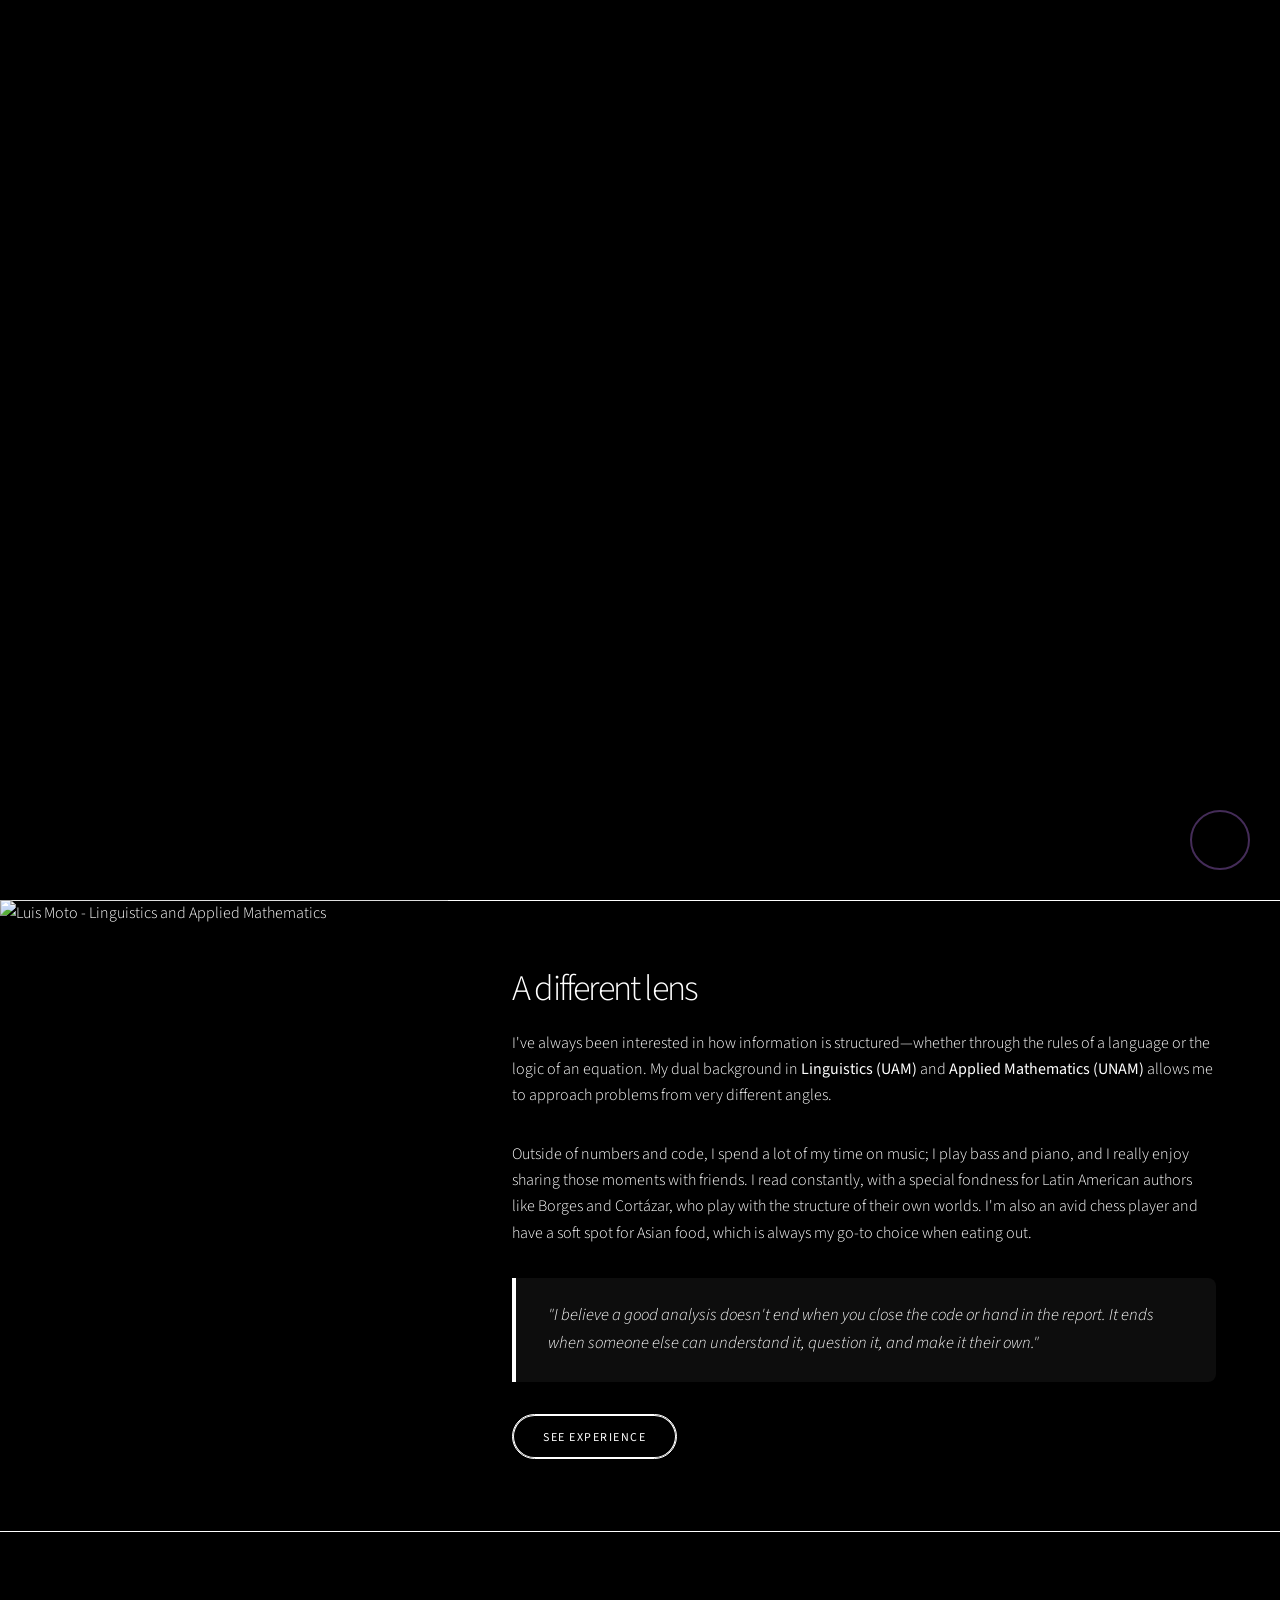
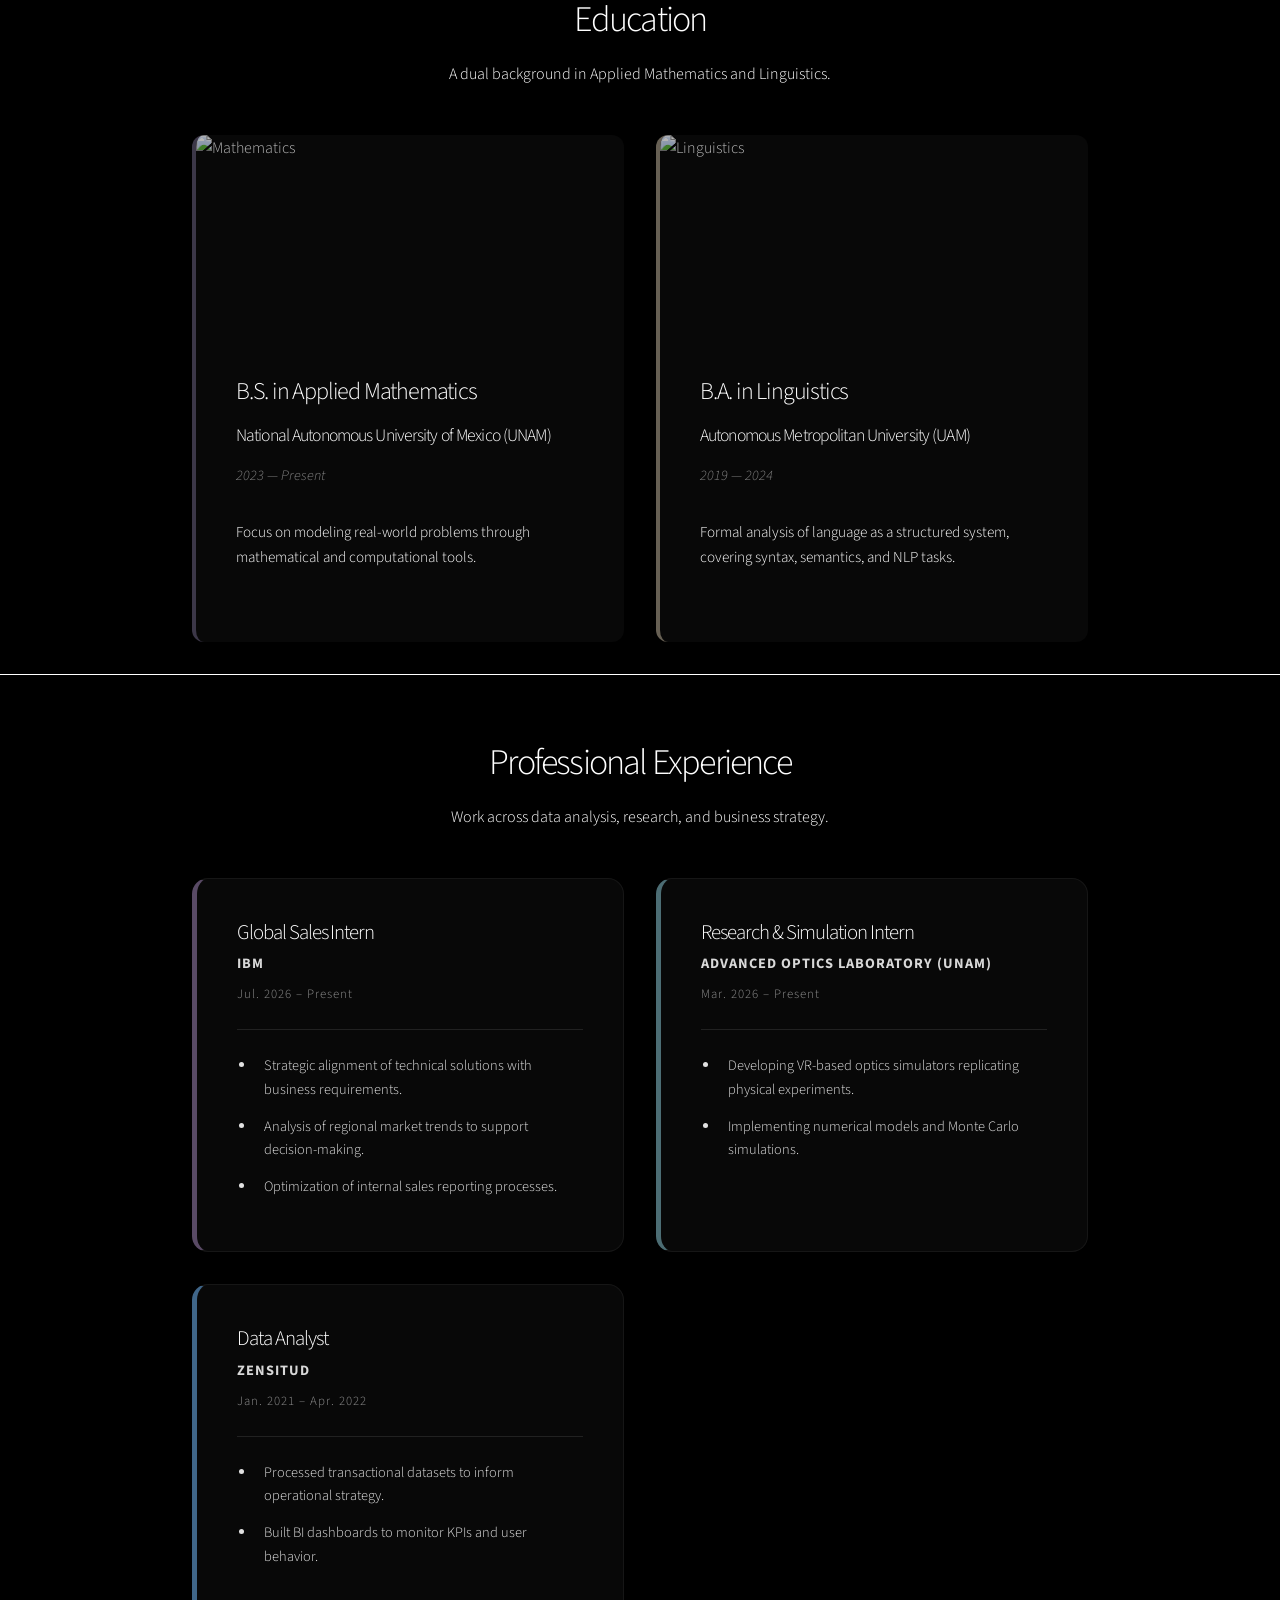
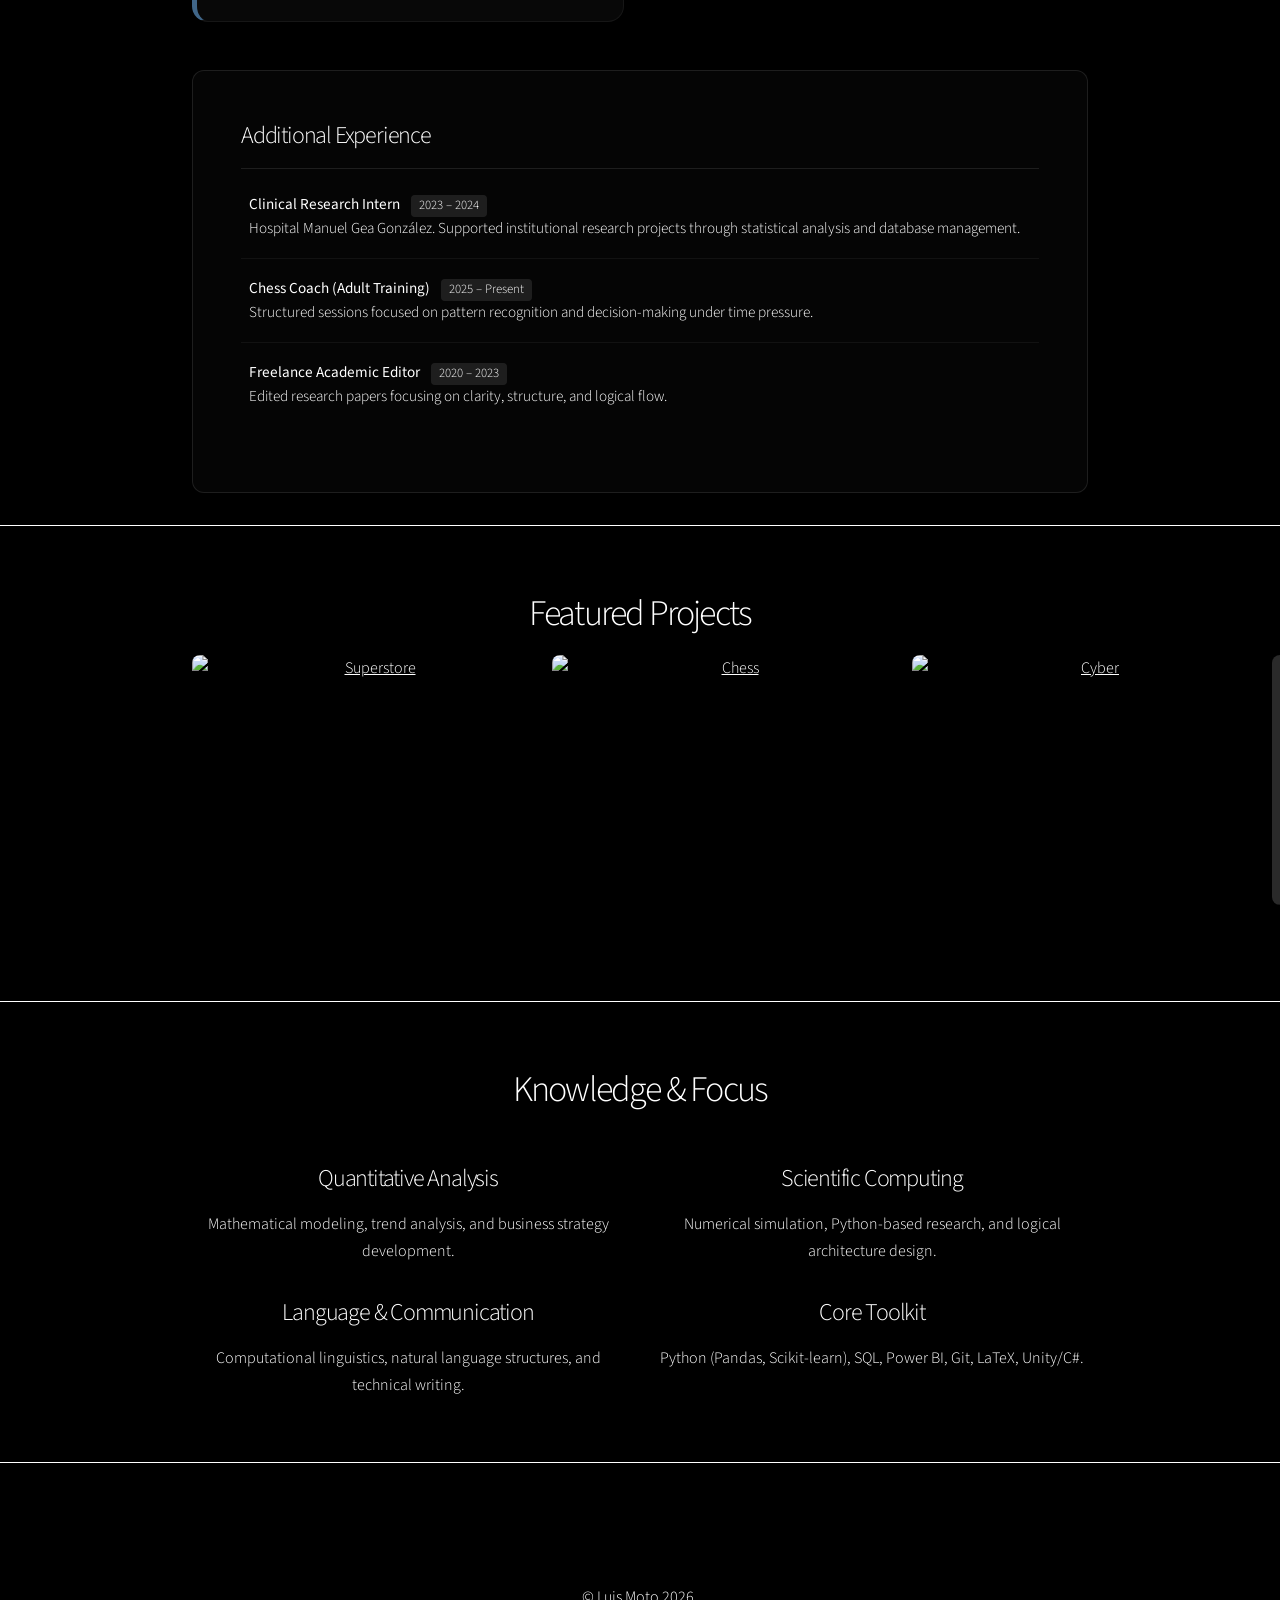
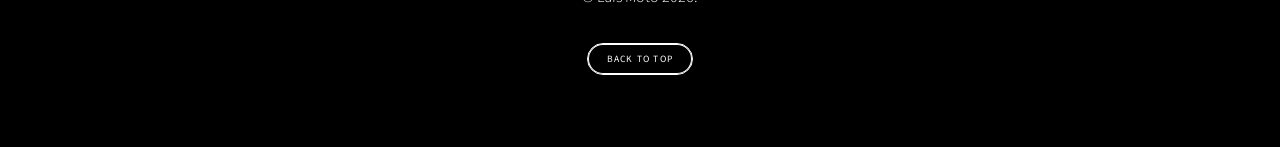
==== commit f24b1246: "Update index.html" ====
--- a/index.html
+++ b/index.html
@@ -3,12 +3,31 @@
 <head>
     <meta charset="utf-8" />
     <meta name="viewport" content="width=device-width, initial-scale=1, user-scalable=no" />
+    
     <title>Luis Moto | Mathematics, Language & Technology</title>
+
     <meta name="description" content="Applied Mathematics student and linguist. My work spans scientific computing, business environments, and the study of complex systems. Currently at IBM and UNAM.">
     <meta name="keywords" content="Luis Moto, Applied Mathematics, Linguistics, UNAM, IBM, Scientific Computing, Research, Technology, Business Strategy">
+    <meta name="author" content="Luis Moto">
+    <meta name="robots" content="index, follow">
     <link rel="canonical" href="https://luismoto.github.io/">
+
+    <meta name="language" content="en">
+    <meta http-equiv="content-language" content="en-US">
+
+    <meta property="og:type" content="website">
+    <meta property="og:url" content="https://luismoto.github.io/">
+    <meta property="og:title" content="Luis Moto | Mathematics, Language & Technology">
+    <meta property="og:description" content="Applied Mathematics student and linguist. My work spans scientific computing, business environments, and the study of complex systems.">
+    <meta property="og:image" content="https://luismoto.github.io/images/gallery/fulls/03.jpg">
+    <meta property="og:locale" content="en_US">
+
+    <meta name="theme-color" content="#09281d">
+    <link rel="icon" type="image/png" href="images/favicon.png">
+
     <link rel="stylesheet" href="assets/css/main.css" /> 
     <noscript><link rel="stylesheet" href="assets/css/noscript.css" /></noscript>
+    
     <style>
         .philosophy-quote { border-left: 4px solid #ffffff; padding: 1.5rem 2rem; background: rgba(255, 255, 255, 0.05); font-style: italic; font-size: 1.05rem; margin: 2rem 0; border-radius: 0 8px 8px 0; color: #fff; }
         .experience-grid { display: grid; grid-template-columns: repeat(auto-fit, minmax(320px, 1fr)); gap: 2rem; margin-top: 3rem; text-align: left; }
@@ -16,7 +35,11 @@
         .exp-card:hover { transform: translateY(-6px); border-color: rgba(255, 255, 255, 0.22); box-shadow: 0 12px 28px rgba(0,0,0,0.25); }
         .exp-card.color-1 { border-left: 5px solid #594a65; }
         .exp-card.color-2 { border-left: 5px solid #4c6d74; }
-        .exp-card.color-3 { border-left: 5px solid #406689; }
+        .exp-card.color-3 { border-left: 5px solid #686b59; }
+        .exp-card.color-4 { border-left: 5px solid #406689; }
+        .exp-card-image { width: calc(100% + 5rem); margin: 0 -2.5rem 1.5rem -2.5rem; height: 160px; overflow: hidden; }
+        .exp-card-image img { width: 100%; height: 100%; object-fit: cover; opacity: 0.7; transition: opacity 0.3s ease; }
+        .exp-card:hover .exp-card-image img { opacity: 0.9; }
         .exp-header { margin-bottom: 1.5rem; border-bottom: 1px solid rgba(255, 255, 255, 0.1); padding-bottom: 1.5rem; }
         .exp-header h3 { margin-bottom: 0.3rem; color: #fff; font-size: 1.3rem; }
         .exp-header .company { color: #d8d8d8; font-size: 0.9rem; font-weight: bold; text-transform: uppercase; letter-spacing: 1px; display: block; }
@@ -26,13 +49,20 @@
         .additional-exp-container { background: rgba(255, 255, 255, 0.02); border-radius: 12px; padding: 3rem; border: 1px solid rgba(255, 255, 255, 0.1); margin-top: 3rem; text-align: left; }
         .additional-list { list-style: none; padding-left: 0; margin: 0; }
         .additional-list li { margin-bottom: 1.2em; line-height: 1.5; font-size: 0.95rem; border-bottom: 1px solid rgba(255,255,255,0.05); padding-bottom: 1.2em; }
-        .year-badge { display: inline-block; background: rgba(255,255,255,0.1); padding: 0.1rem 0.5rem; border-radius: 4px; font-size: 0.8rem; margin: 0 0.5rem; }
-        .fab-cv { position: fixed; bottom: 30px; right: 30px; width: 60px; height: 60px; background-color: #000000; color: #ffffff !important; border-radius: 50%; display: flex; align-items: center; justify-content: center; font-size: 22px; box-shadow: 0 4px 15px rgba(0,0,0,0.5); z-index: 9999; border: 2px solid #442c58; text-decoration: none !important; }
+        .additional-list li:last-child { border-bottom: none; }
+        .additional-list .year-badge { display: inline-block; background: rgba(255,255,255,0.1); padding: 0.1rem 0.5rem; border-radius: 4px; font-size: 0.8rem; margin: 0 0.5rem; }
+        .fab-cv { position: fixed; bottom: 30px; right: 30px; width: 60px; height: 60px; background-color: #000000; color: #ffffff !important; border-radius: 50%; display: flex; align-items: center; justify-content: center; font-size: 22px; box-shadow: 0 4px 15px rgba(0,0,0,0.5); z-index: 9999; transition: all 0.3s ease; border: 2px solid #442c58; text-decoration: none !important; }
+        .fab-cv:hover { transform: translateY(-5px); border-color: #9d4edd; }
+        .fab-cv::after { content: "Download CV"; position: absolute; right: 75px; background: #000000; color: white; padding: 6px 15px; border-radius: 4px; font-size: 13px; opacity: 0; transition: opacity 0.3s; border: 1px solid #442c58; white-space: nowrap; pointer-events: none; }
+        .fab-cv:hover::after { opacity: 1; }
     </style>
 </head>
 <body class="is-preload">
+
     <div id="wrapper" class="divided">
-        <section class="banner style2 orientation-left content-align-left image-position-right fullscreen" id="home">
+
+        <!-- Banner -->
+        <section class="banner style2 orientation-left content-align-left image-position-right fullscreen onload-image-fade-in onload-content-fade-right" id="home">
             <div class="content">
                 <h1>Luis Moto</h1>
                 <p class="major">
@@ -43,25 +73,75 @@
                     <li><a href="#about-me" class="button big wide smooth-scroll-middle">Read my story</a></li>
                 </ul>
             </div>
-            <div class="image"><img src="images/banner.jpg" alt="Luis Moto" /></div>
-        </section>
-
-        <section class="spotlight style1 orient-right content-align-left image-position-center" id="about-me">
+            <div class="image">
+                <img src="images/banner.jpg" alt="Luis Moto" />
+            </div>
+        </section>
+
+        <!-- About Me -->
+        <section class="spotlight style1 orient-right content-align-left image-position-center onscroll-image-fade-in" id="about-me">
             <div class="content">
                 <h2>A different lens</h2>
-                <p>I am interested in how information is structured — whether through the rules of a language or the logic of an equation. My background bridges two worlds: a <strong>B.A. in Linguistics (UAM)</strong> and a <strong>B.Sc. in Applied Mathematics (UNAM)</strong>.</p>
-                <p>I don't fit into a single box. My work spans scientific computing, commercial environments, and the study of complex systems.</p>
-                <div class="philosophy-quote">"I want to understand the patterns that govern how we interact with the world—be it through data, language, or logic."</div>
+                <p>I've always been interested in how information is structured—whether through the rules of a language or the logic of an equation. My dual background in <strong>Linguistics (UAM)</strong> and <strong>Applied Mathematics (UNAM)</strong> allows me to approach problems from very different angles.</p>
+                
+                <p>Outside of numbers and code, I spend a lot of my time on music; I play bass and piano, and I really enjoy sharing those moments with friends. I read constantly, with a special fondness for Latin American authors like Borges and Cortázar, who play with the structure of their own worlds. I'm also an avid chess player and have a soft spot for Asian food, which is always my go-to choice when eating out.</p>
+                
+                <div class="philosophy-quote">
+                    "I believe a good analysis doesn't end when you close the code or hand in the report. It ends when someone else can understand it, question it, and make it their own."
+                </div>
+                
                 <ul class="actions stacked" style="margin-top: 2rem;">
                     <li><a href="#experience" class="button smooth-scroll-middle">See Experience</a></li>
                 </ul>
             </div>
-            <div class="image"><img src="images/spotlight01.jpg" alt="Luis Moto" /></div>
-        </section>
-
+            <div class="image">
+                <img src="images/spotlight01.jpg" alt="Luis Moto - Linguistics and Applied Mathematics" />
+            </div>
+        </section>
+
+        <!-- Education -->
+        <section class="wrapper style1 align-center" id="education">
+            <div class="inner">
+                <h2>Education</h2>
+                <p>A dual background in Applied Mathematics and Linguistics.</p>
+                
+                <div class="row" style="margin-top: 3rem; text-align: left;">
+                    <div class="col-6 col-12-medium">
+                        <div style="background: rgba(255,255,255,0.03); border-radius: 12px; height: 100%; border-left: 4px solid #3c3748; overflow: hidden; display: flex; flex-direction: column;">
+                            <div style="width: 100%; height: 200px; overflow: hidden;">
+                                <img src="images/gallery/fulls/08.jpg" style="width: 100%; height: 100%; object-fit: cover; opacity: 0.7;" alt="Mathematics">
+                            </div>
+                            <div style="padding: 2.5rem;">
+                                <h3>B.S. in Applied Mathematics</h3>
+                                <h4 style="color: #ffffff;">National Autonomous University of Mexico (UNAM)</h4>
+                                <p style="font-size: 0.9rem; color: rgba(255,255,255,0.5);"><em>2023 — Present</em></p>
+                                <p style="font-size: 0.95rem;">Focus on modeling real-world problems through mathematical and computational tools.</p>
+                            </div>
+                        </div>
+                    </div>
+                    <div class="col-6 col-12-medium">
+                        <div style="background: rgba(255,255,255,0.03); border-radius: 12px; height: 100%; border-left: 4px solid #676054; overflow: hidden; display: flex; flex-direction: column;">
+                            <div style="width: 100%; height: 200px; overflow: hidden;">
+                                <img src="images/gallery/fulls/12.jpg" style="width: 100%; height: 100%; object-fit: cover; opacity: 0.7;" alt="Linguistics">
+                            </div>
+                            <div style="padding: 2.5rem;">
+                                <h3>B.A. in Linguistics</h3>
+                                <h4 style="color: #ffffff;">Autonomous Metropolitan University (UAM)</h4>
+                                <p style="font-size: 0.9rem; color: rgba(255,255,255,0.5);"><em>2019 — 2024</em></p>
+                                <p style="font-size: 0.95rem;">Formal analysis of language as a structured system, covering syntax, semantics, and NLP tasks.</p>
+                            </div>
+                        </div>
+                    </div>
+                </div>
+            </div>
+        </section>
+
+        <!-- Experience -->
         <section class="wrapper style1 align-center" id="experience">
             <div class="inner">
                 <h2>Professional Experience</h2>
+                <p>Work across data analysis, research, and business strategy.</p>
+
                 <div class="experience-grid">
                     <div class="exp-card color-1">
                         <div class="exp-header">
@@ -71,7 +151,7 @@
                         </div>
                         <ul>
                             <li>Strategic alignment of technical solutions with business requirements.</li>
-                            <li>Analysis of regional market trends to drive decision-making.</li>
+                            <li>Analysis of regional market trends to support decision-making.</li>
                             <li>Optimization of internal sales reporting processes.</li>
                         </ul>
                     </div>
@@ -82,11 +162,11 @@
                             <span class="date">Mar. 2026 – Present</span>
                         </div>
                         <ul>
-                            <li>Developing VR-based optics simulators replicating classical experiments.</li>
+                            <li>Developing VR-based optics simulators replicating physical experiments.</li>
                             <li>Implementing numerical models and Monte Carlo simulations.</li>
                         </ul>
                     </div>
-                    <div class="exp-card color-3">
+                    <div class="exp-card color-4">
                         <div class="exp-header">
                             <h3>Data Analyst</h3>
                             <span class="company">Zensitud</span>
@@ -110,32 +190,132 @@
             </div>
         </section>
 
+        <!-- Projects -->
         <section class="wrapper style1 align-center" id="projects">
             <div class="inner">
                 <h2>Featured Projects</h2>
                 <div class="gallery style2 medium lightbox onscroll-fade-in">
+                    
+                    <!-- Project 1 -->
                     <article>
                         <a href="project-superstore.html" class="image"><img src="images/gallery/thumbs/01.jpg" alt="Superstore" /></a>
-                        <div class="caption"><h3>Superstore BI</h3><p>Data pipeline and BI dashboard.</p></div>
-                    </article>
+                        <div class="caption">
+                            <h3>Superstore BI</h3>
+                            <p>Data pipeline and BI dashboard.</p>
+                            <ul class="actions fixed"><li><a href="project-superstore.html" class="button small">View Details</a></li></ul>
+                        </div>
+                    </article>
+
+                    <!-- Project 2 -->
                     <article>
                         <a href="project-chess.html" class="image"><img src="images/gallery/thumbs/02.jpg" alt="Chess" /></a>
-                        <div class="caption"><h3>Chess Suite</h3><p>Modular Python engine.</p></div>
-                    </article>
+                        <div class="caption">
+                            <h3>Chess Suite</h3>
+                            <p>Modular Python engine.</p>
+                            <ul class="actions fixed"><li><a href="project-chess.html" class="button small">View Details</a></li></ul>
+                        </div>
+                    </article>
+
+                    <!-- Project 3 -->
                     <article>
                         <a href="project_cybersecurity.html" class="image"><img src="images/gallery/thumbs/03.jpg" alt="Cyber" /></a>
-                        <div class="caption"><h3>Threat Analyzer</h3><p>AI-driven threat detection.</p></div>
-                    </article>
-                </div>
-            </div>
-        </section>
-
+                        <div class="caption">
+                            <h3>Threat Analyzer</h3>
+                            <p>AI-driven threat detection.</p>
+                            <ul class="actions fixed"><li><a href="project_cybersecurity.html" class="button small">View Project</a></li></ul>
+                        </div>
+                    </article>
+
+                    <!-- Project 4 (Empty placeholder) -->
+                    <article>
+                        <a href="#" class="image"><div style="width:100%; height:100%; background-color:#2a2a2a; min-height: 250px;"></div></a>
+                        <div class="caption">
+                            <h3>Coming Soon</h3>
+                            <p>New project in development.</p>
+                            <ul class="actions fixed"><li><span class="button small disabled">View Details</span></li></ul>
+                        </div>
+                    </article>
+
+                    <!-- Project 5 (Empty placeholder) -->
+                    <article>
+                        <a href="#" class="image"><div style="width:100%; height:100%; background-color:#2a2a2a; min-height: 250px;"></div></a>
+                        <div class="caption">
+                            <h3>Coming Soon</h3>
+                            <p>New project in development.</p>
+                            <ul class="actions fixed"><li><span class="button small disabled">View Details</span></li></ul>
+                        </div>
+                    </article>
+
+                    <!-- Project 6 (Empty placeholder) -->
+                    <article>
+                        <a href="#" class="image"><div style="width:100%; height:100%; background-color:#2a2a2a; min-height: 250px;"></div></a>
+                        <div class="caption">
+                            <h3>Coming Soon</h3>
+                            <p>New project in development.</p>
+                            <ul class="actions fixed"><li><span class="button small disabled">View Details</span></li></ul>
+                        </div>
+                    </article>
+
+                </div>
+            </div>
+        </section>
+
+        <!-- Technical Skills -->
+        <section class="wrapper style1 align-center" id="technical-skills">
+            <div class="inner">
+                <h2>Knowledge & Focus</h2>
+                <div class="row" style="margin-top: 3rem;">
+                    <div class="col-6 col-12-medium">
+                        <h3>Quantitative Analysis</h3>
+                        <p>Mathematical modeling, trend analysis, and business strategy development.</p>
+                    </div>
+                    <div class="col-6 col-12-medium">
+                        <h3>Scientific Computing</h3>
+                        <p>Numerical simulation, Python-based research, and logical architecture design.</p>
+                    </div>
+                    <div class="col-6 col-12-medium">
+                        <h3>Language & Communication</h3>
+                        <p>Computational linguistics, natural language structures, and technical writing.</p>
+                    </div>
+                    <div class="col-6 col-12-medium">
+                        <h3>Core Toolkit</h3>
+                        <p>Python (Pandas, Scikit-learn), SQL, Power BI, Git, LaTeX, Unity/C#.</p>
+                    </div>
+                </div>
+            </div>
+        </section>
+
+        <!-- Footer -->
         <footer class="wrapper style1 align-center">
             <div class="inner">
+                <ul class="icons">
+                    <li><a href="https://www.linkedin.com/in/luismoto" target="_blank" class="icon brands style2 fa-linkedin-in"><span class="label">LinkedIn</span></a></li>
+                    <li><a href="https://github.com/LuisMoto" target="_blank" class="icon brands style2 fa-github"><span class="label">GitHub</span></a></li>
+                    <li><a href="mailto:armandomoto25.m@gmail.com" class="icon style2 fa-envelope"><span class="label">Email</span></a></li>
+                </ul>
                 <p>&copy; Luis Moto 2026.</p>
+                
+                <ul class="actions" style="margin-top: 2rem; justify-content: center; display: flex;">
+                    <li><a href="#home" class="button small smooth-scroll">Back to Top</a></li>
+                </ul>
             </div>
         </footer>
+
     </div>
-    <a href="assets/pdf/luis_moto_cv.pdf" class="fab-cv" target="_blank"><i class="icon solid fa-download"></i></a>
+
+    <!-- CV Button -->
+    <a href="assets/pdf/luis_moto_cv.pdf" class="fab-cv" target="_blank">
+        <i class="icon solid fa-download"></i>
+    </a>
+
+    <!-- Scripts -->
+    <script src="assets/js/jquery.min.js"></script>
+    <script src="assets/js/jquery.scrollex.min.js"></script>
+    <script src="assets/js/jquery.scrolly.min.js"></script>
+    <script src="assets/js/browser.min.js"></script>
+    <script src="assets/js/breakpoints.min.js"></script>
+    <script src="assets/js/util.js"></script>
+    <script src="assets/js/main.js"></script>
+
 </body>
 </html>
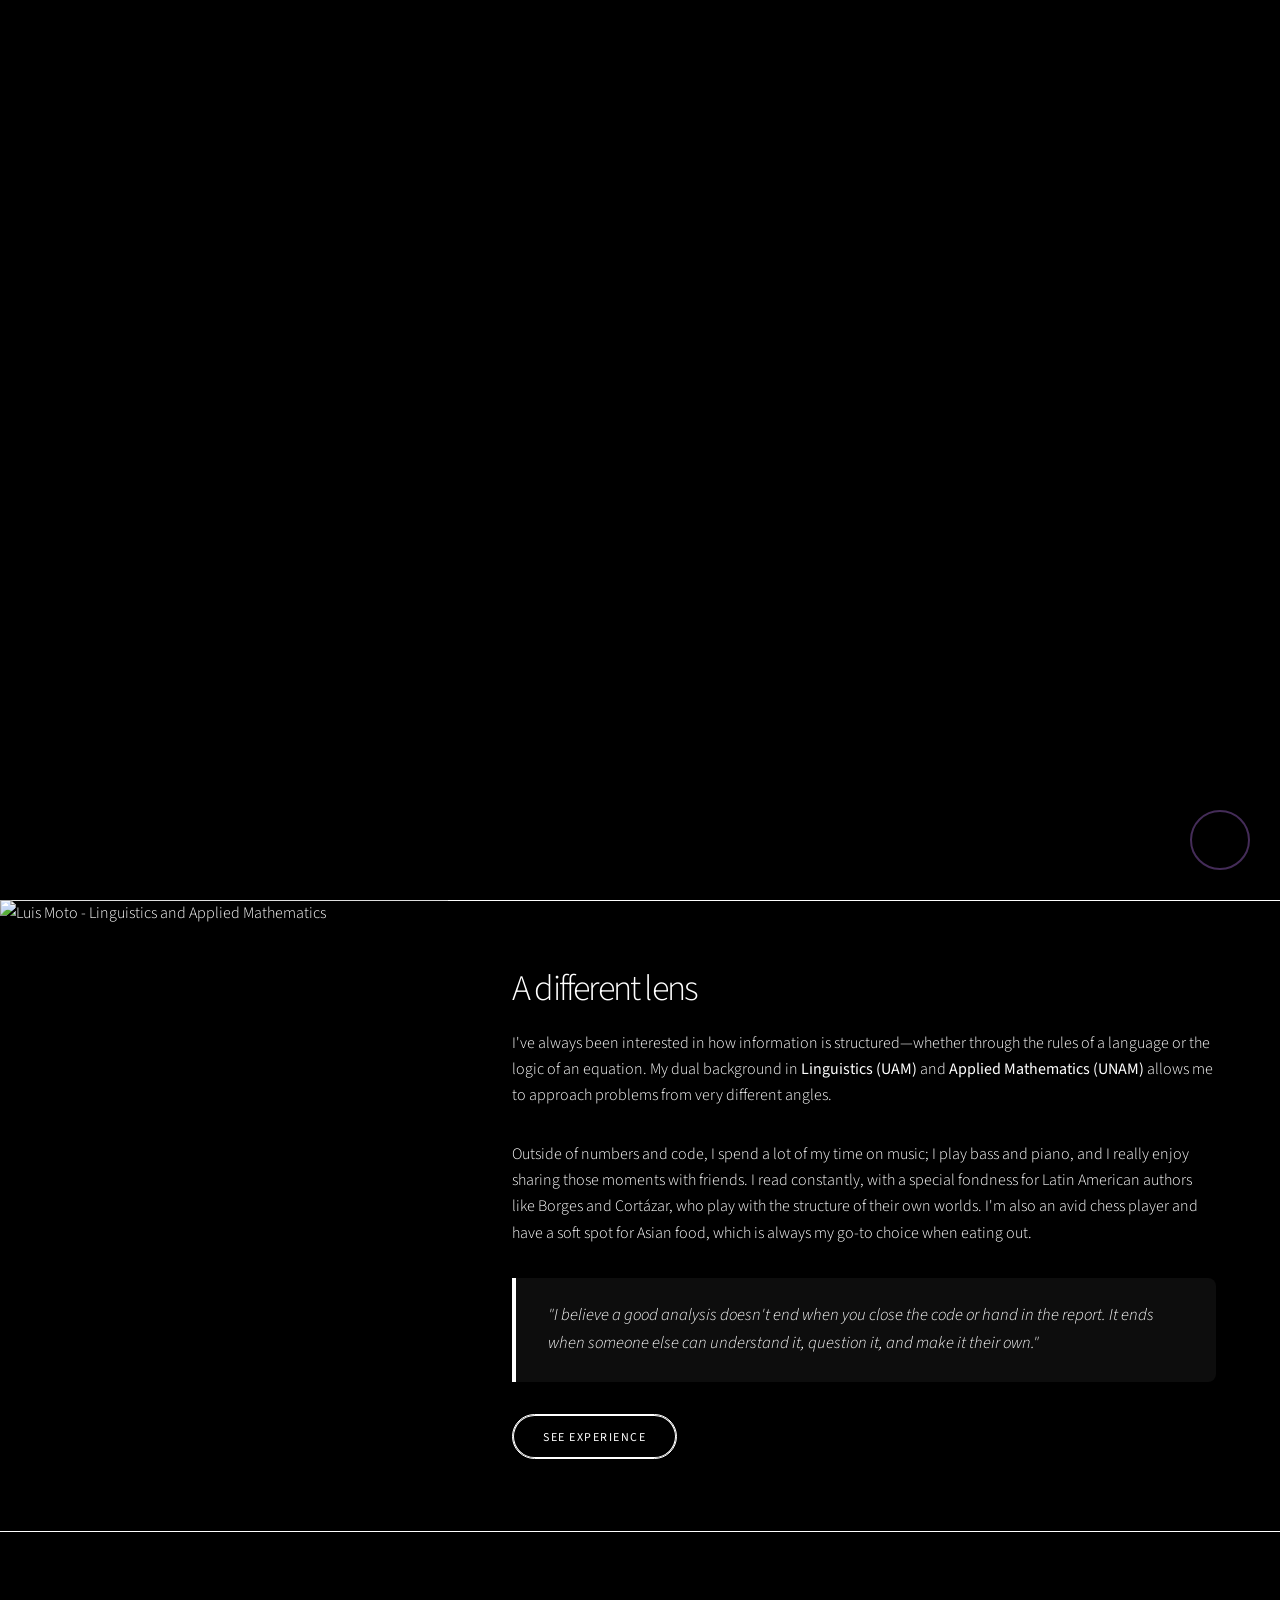
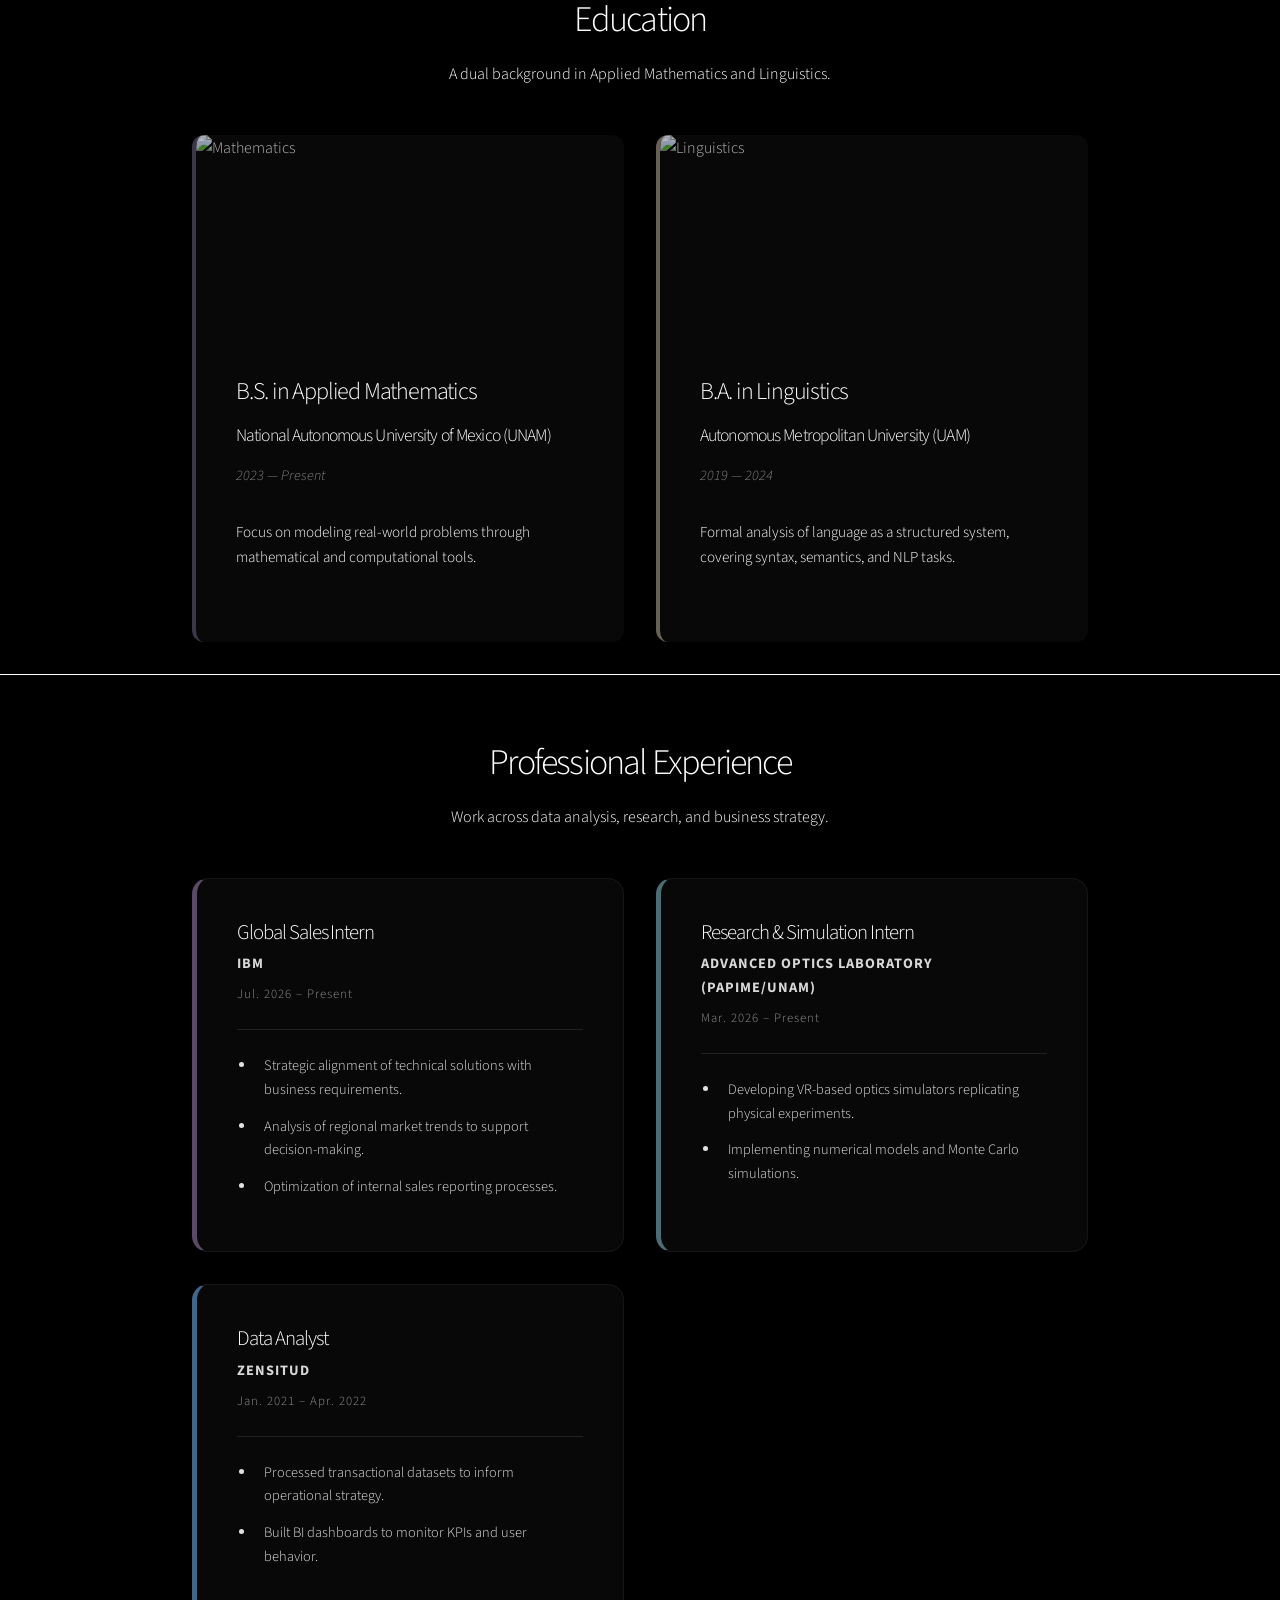
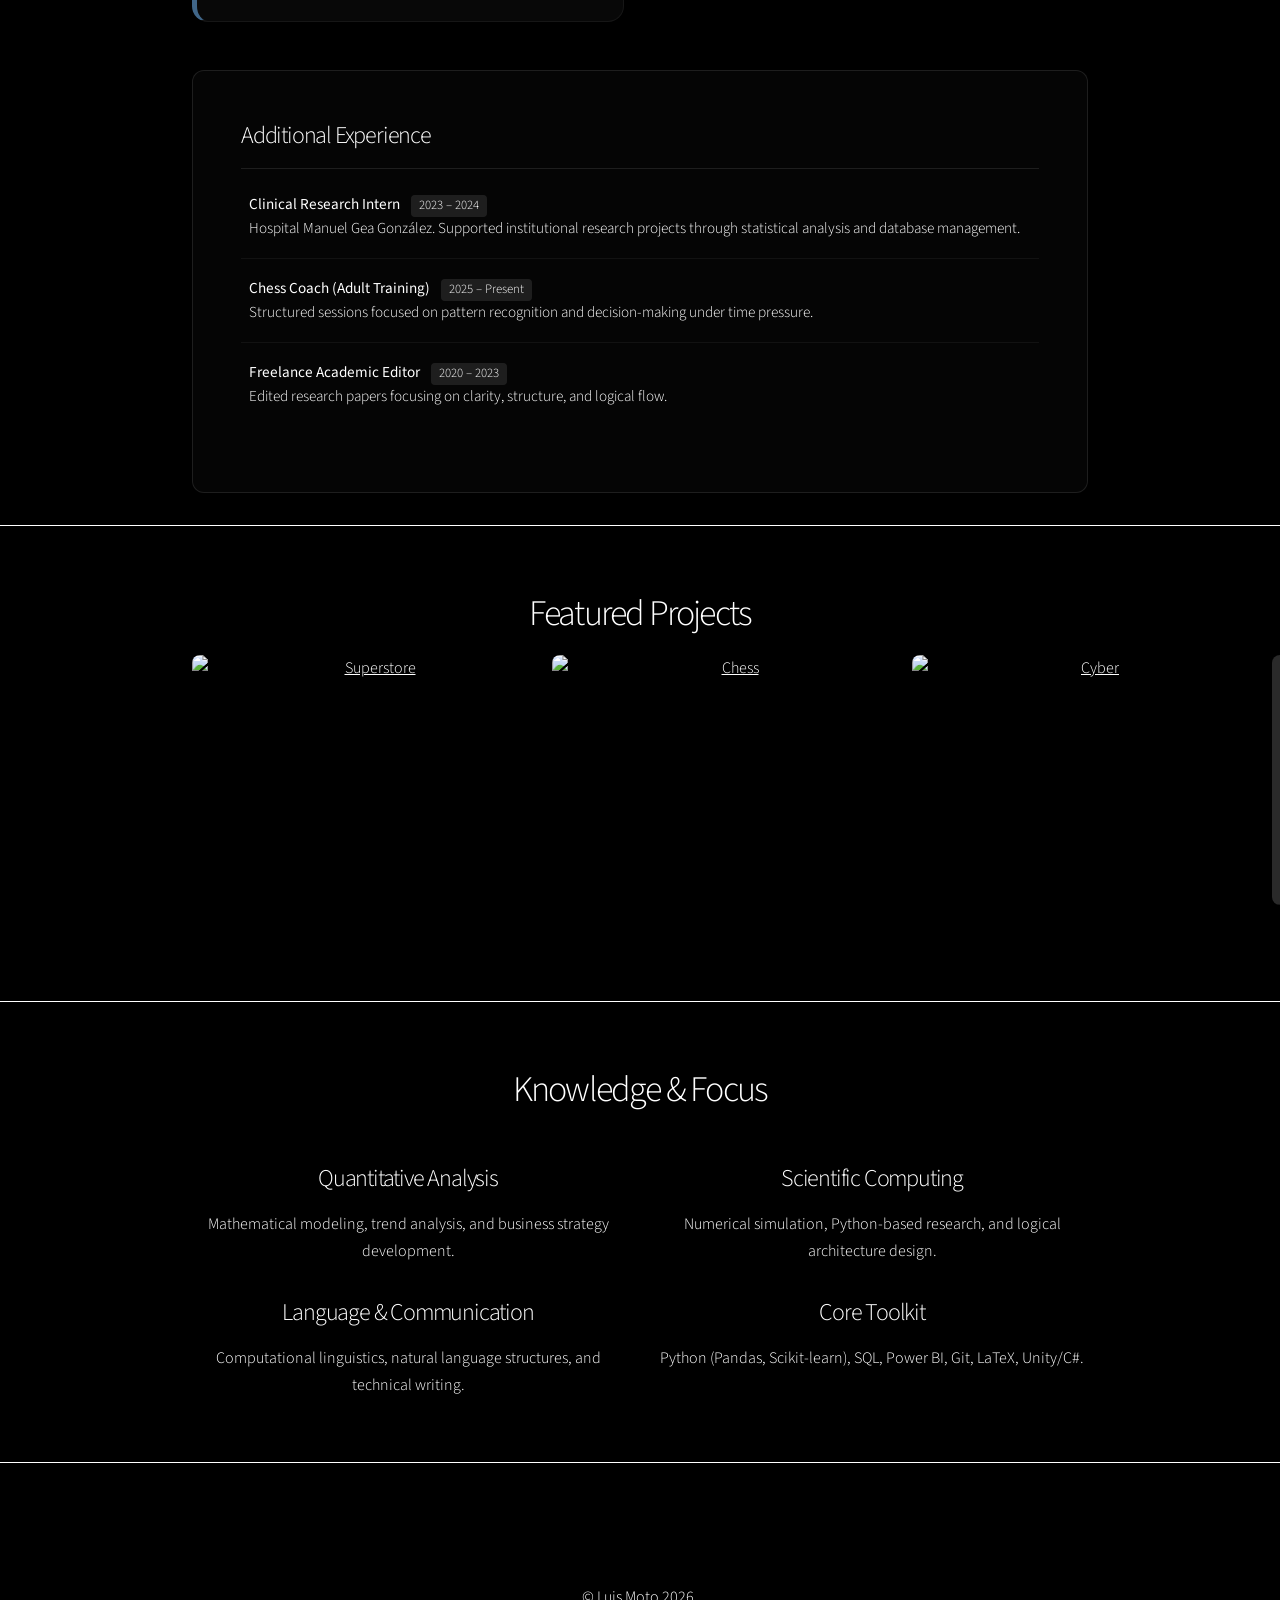
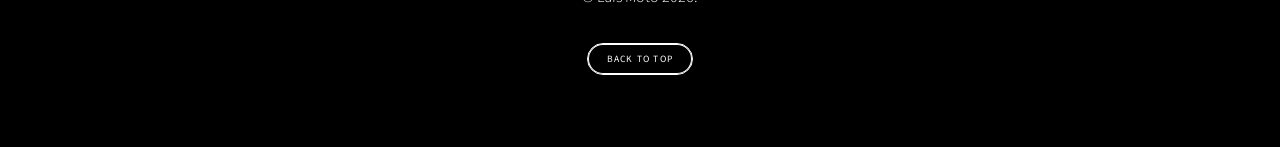
==== commit 894c6e4b: "Update index.html" ====
--- a/index.html
+++ b/index.html
@@ -67,7 +67,7 @@
                 <h1>Luis Moto</h1>
                 <p class="major">
                     Applied Mathematics student and linguist interested in quantitative reasoning, research, and technology.<br>
-                    Currently a Global Sales Intern at IBM and Research Intern at UNAM.
+                    Currently in Global Sales at IBM and Research Intern at UNAM.
                 </p>
                 <ul class="actions stacked">
                     <li><a href="#about-me" class="button big wide smooth-scroll-middle">Read my story</a></li>
@@ -158,7 +158,7 @@
                     <div class="exp-card color-2">
                         <div class="exp-header">
                             <h3>Research & Simulation Intern</h3>
-                            <span class="company">Advanced Optics Laboratory (UNAM)</span>
+                            <span class="company">Advanced Optics Laboratory (PAPIME/UNAM)</span>
                             <span class="date">Mar. 2026 – Present</span>
                         </div>
                         <ul>
